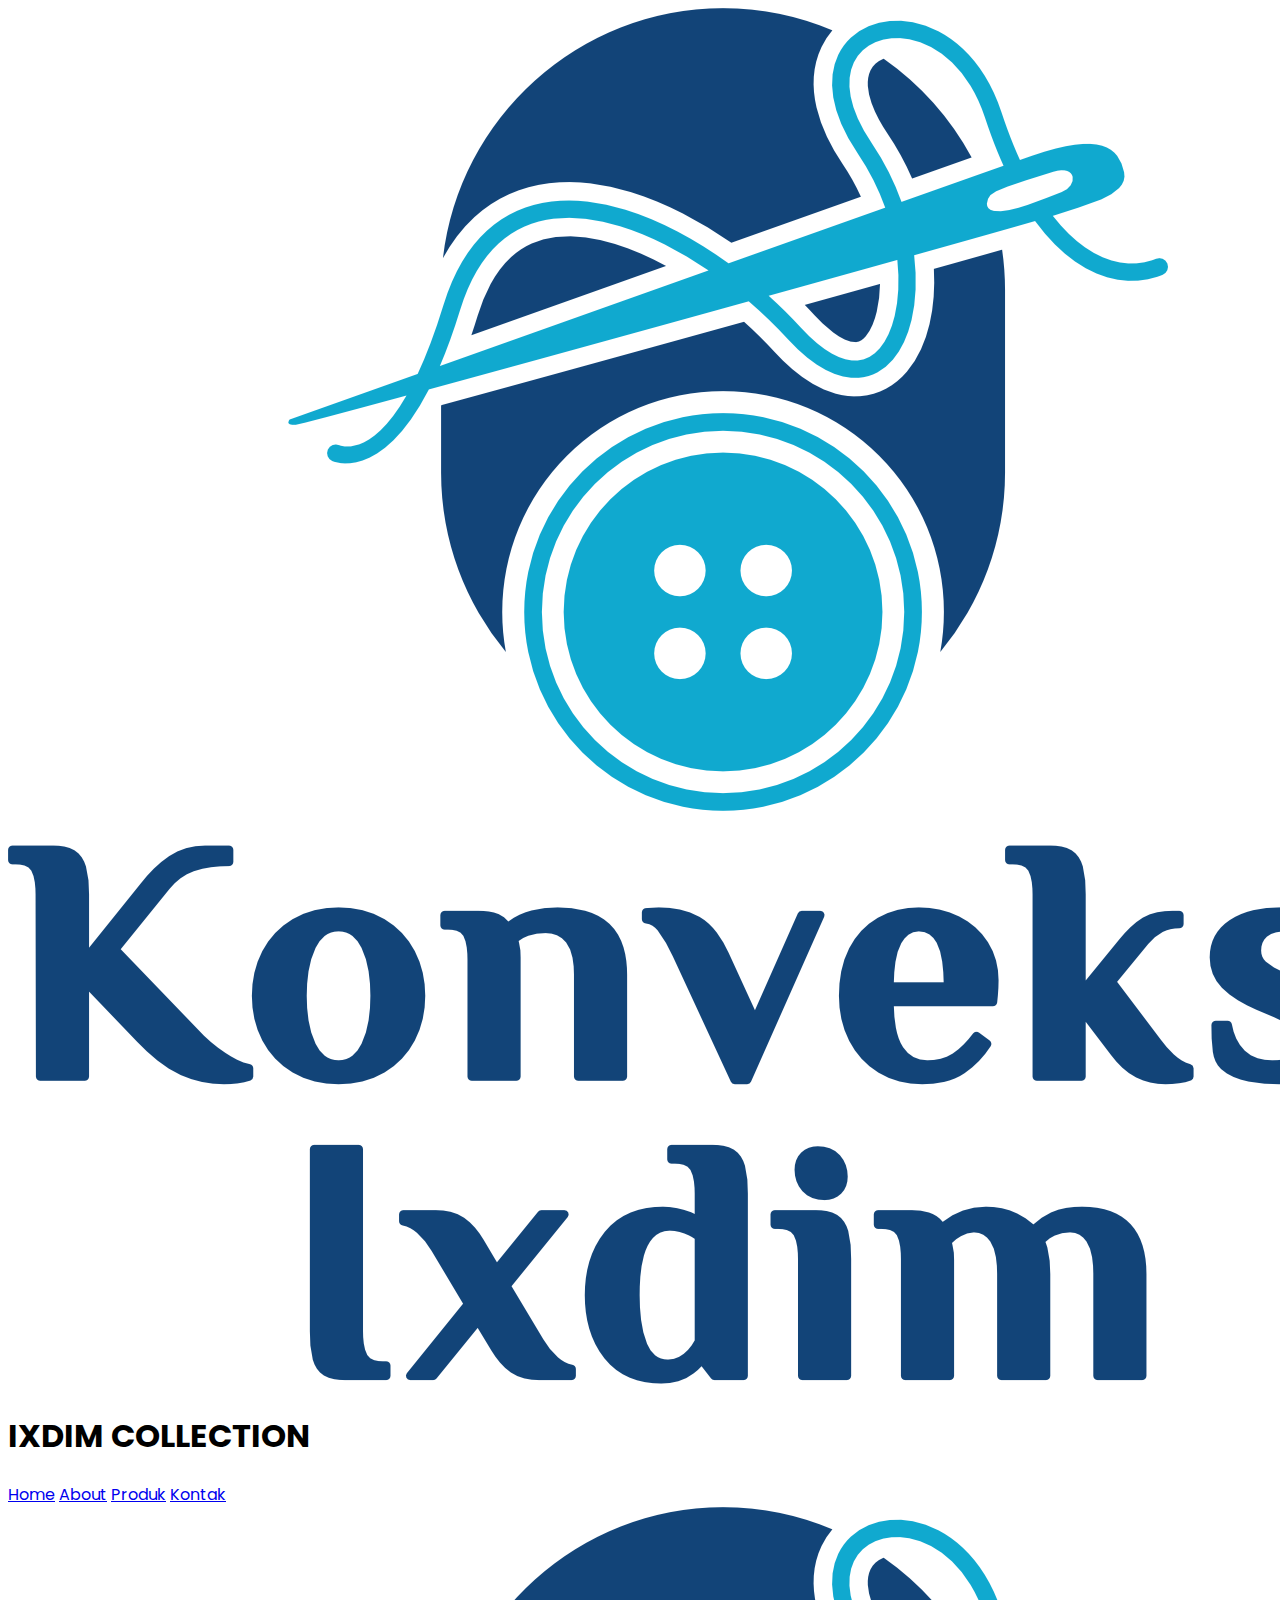
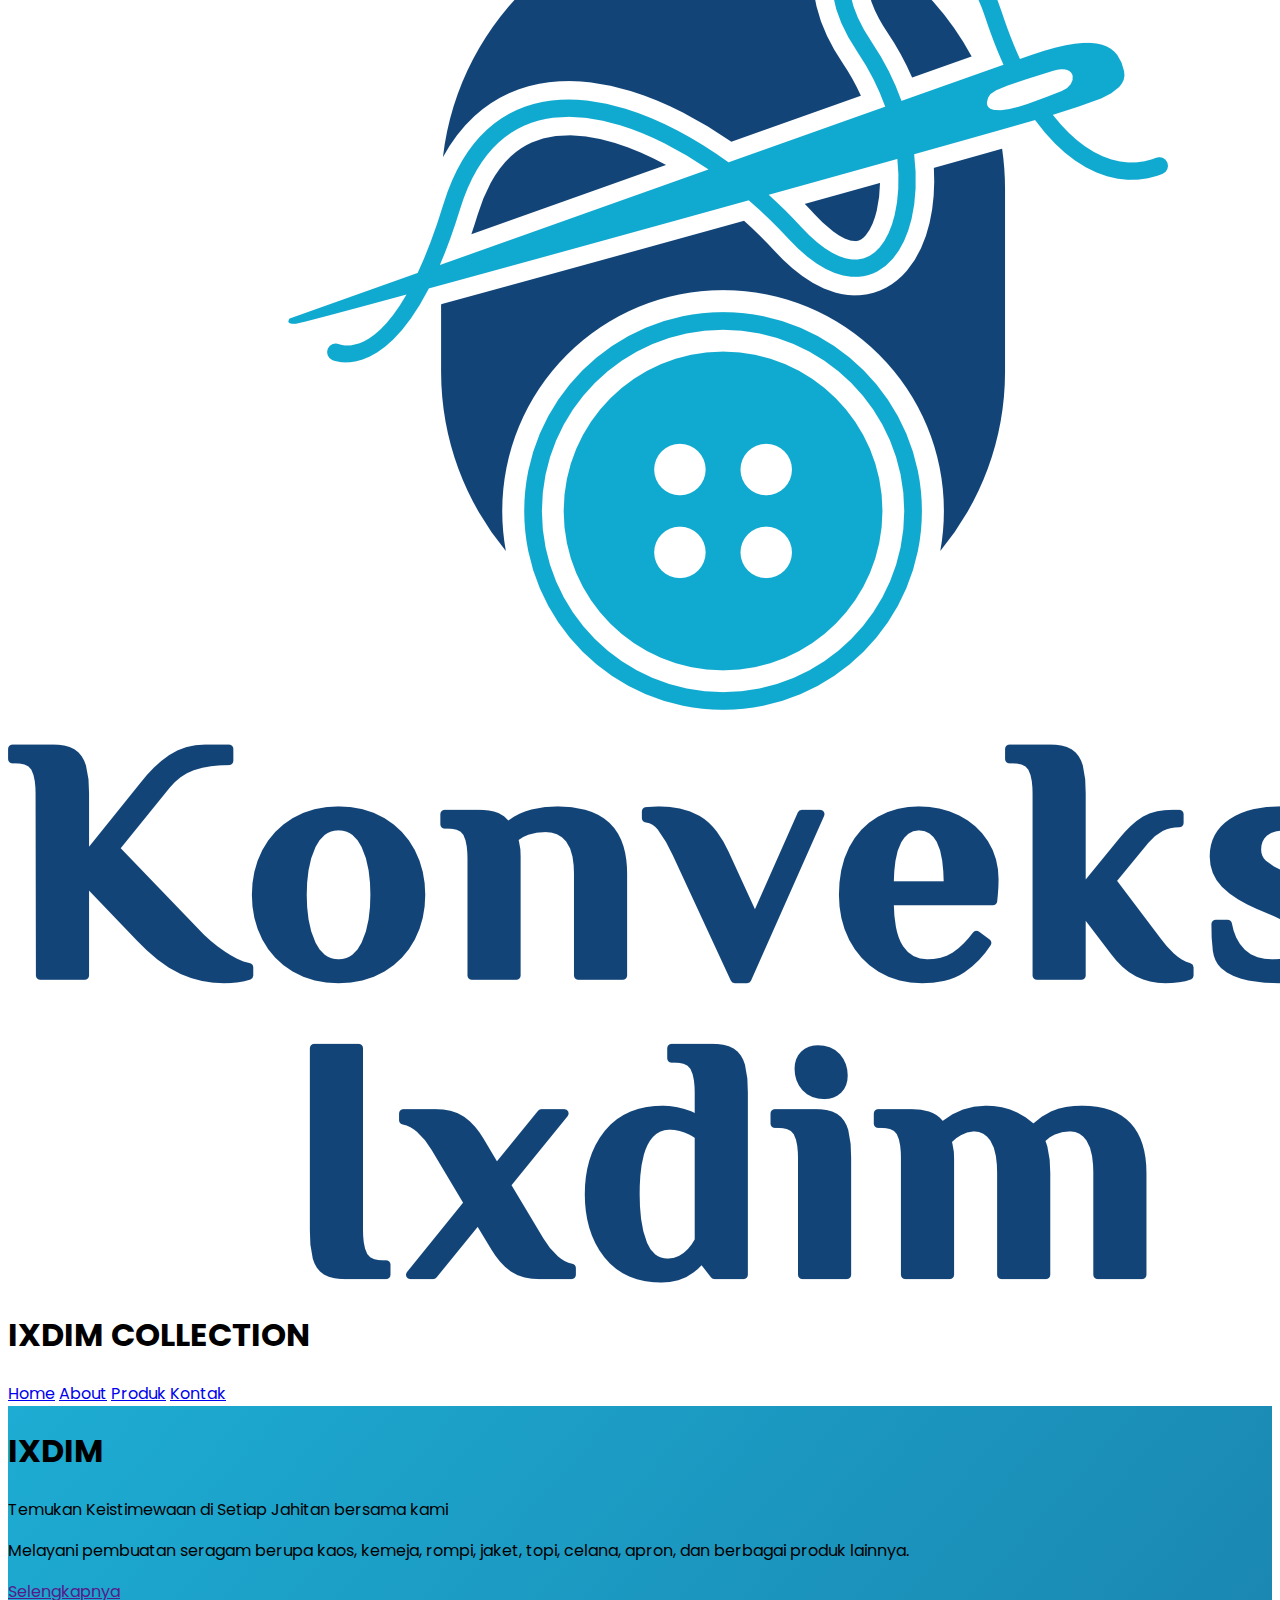
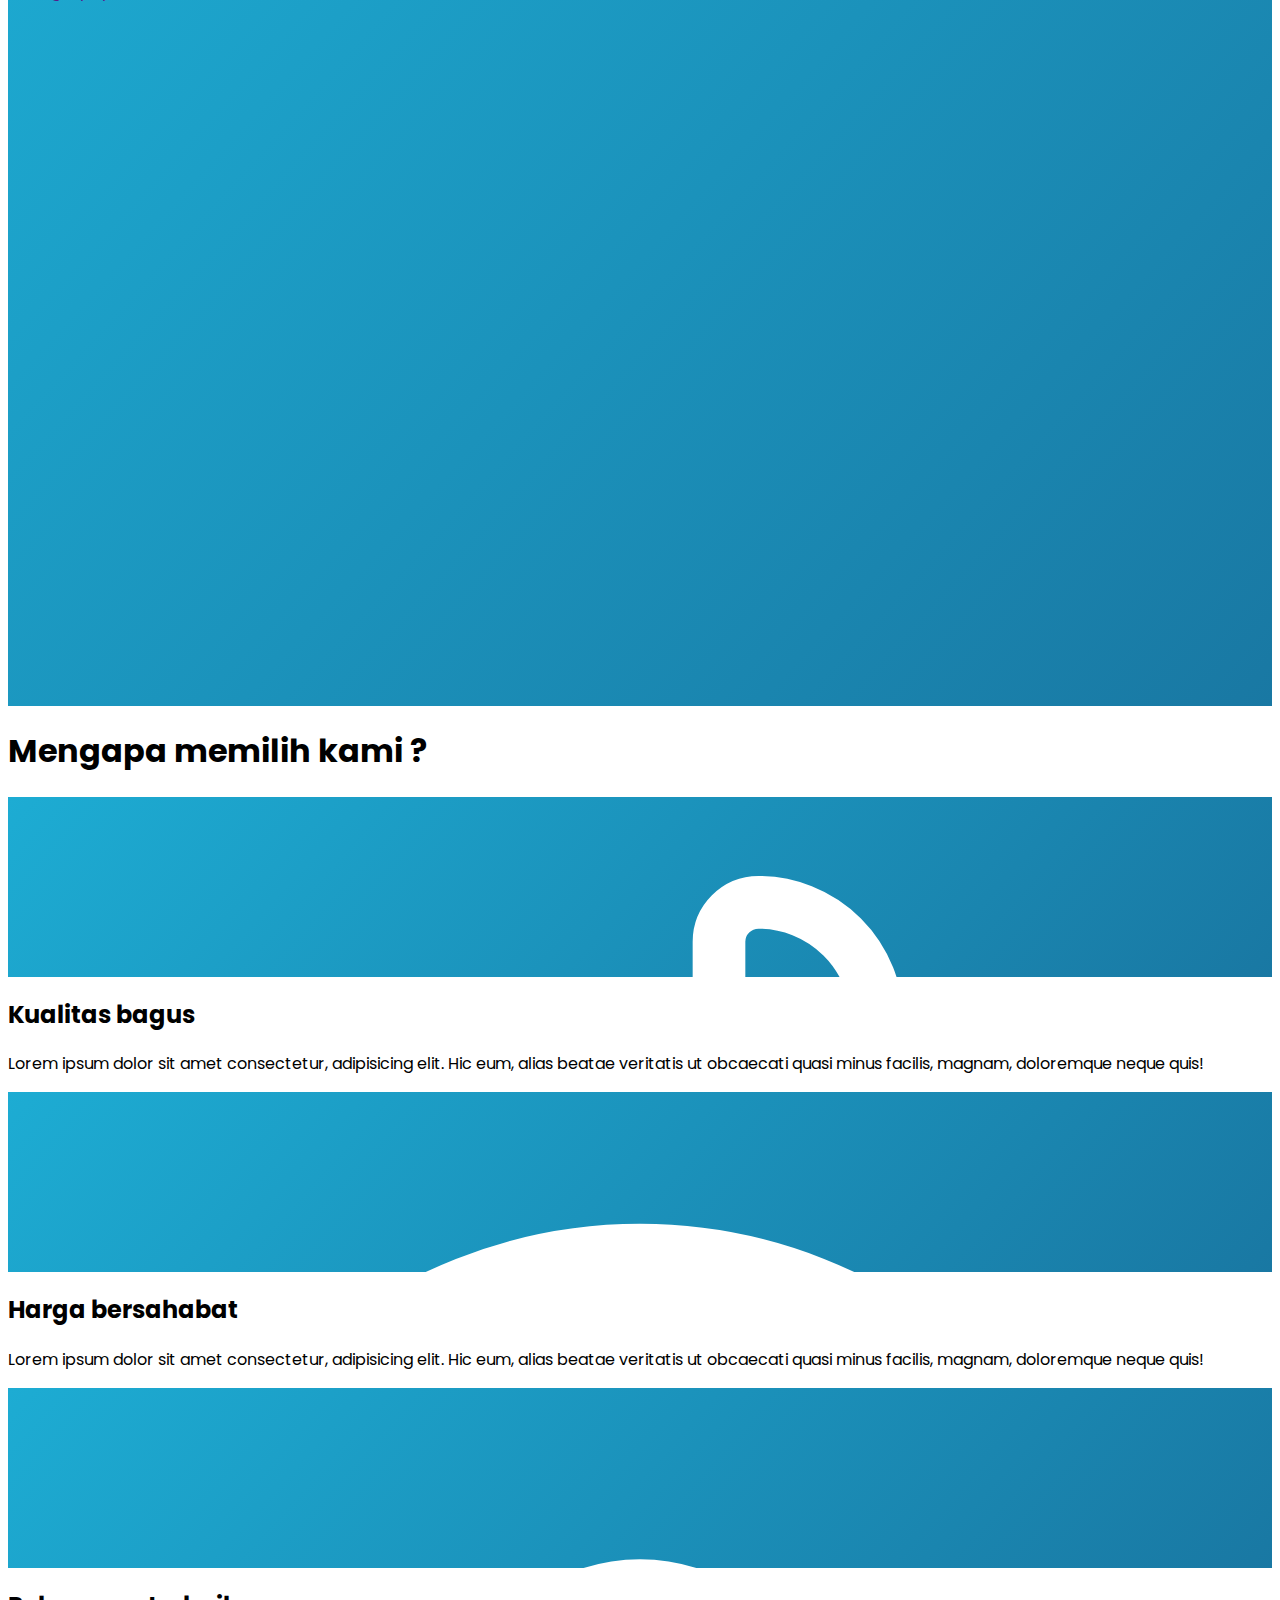
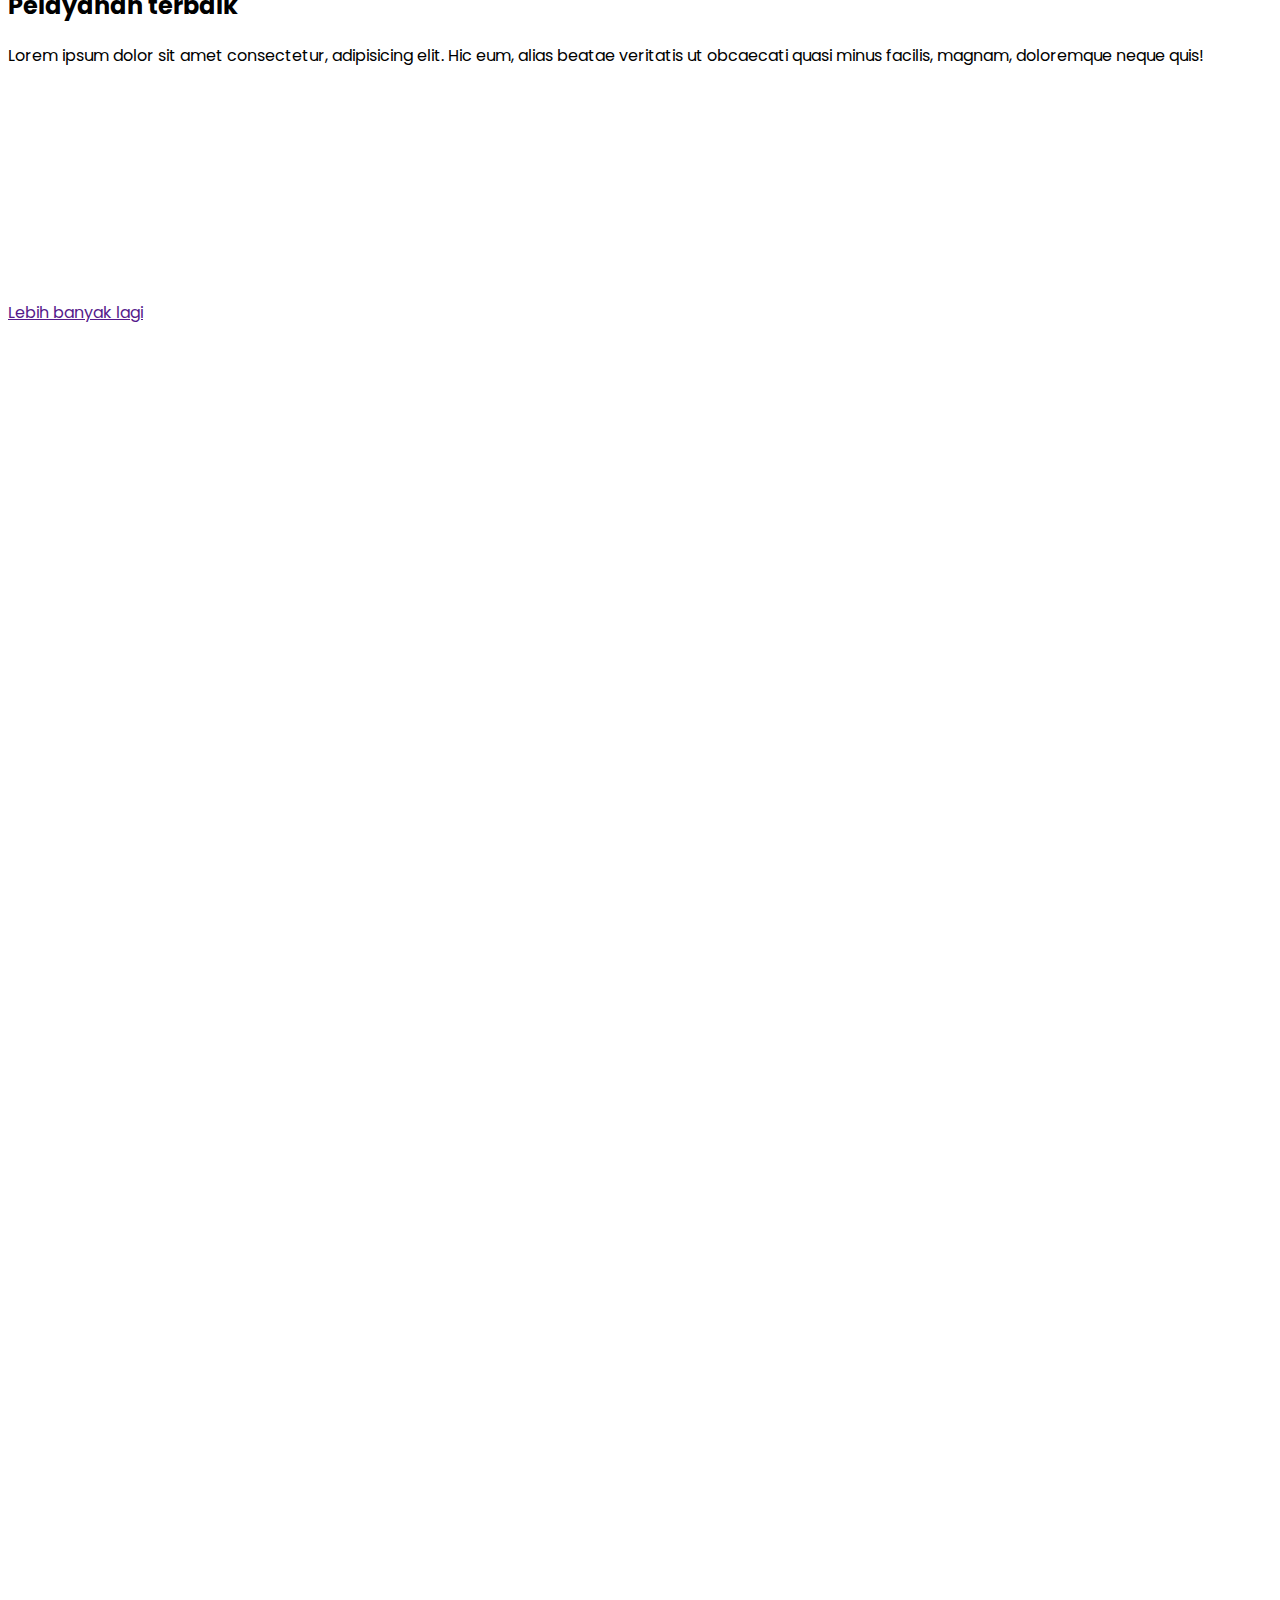
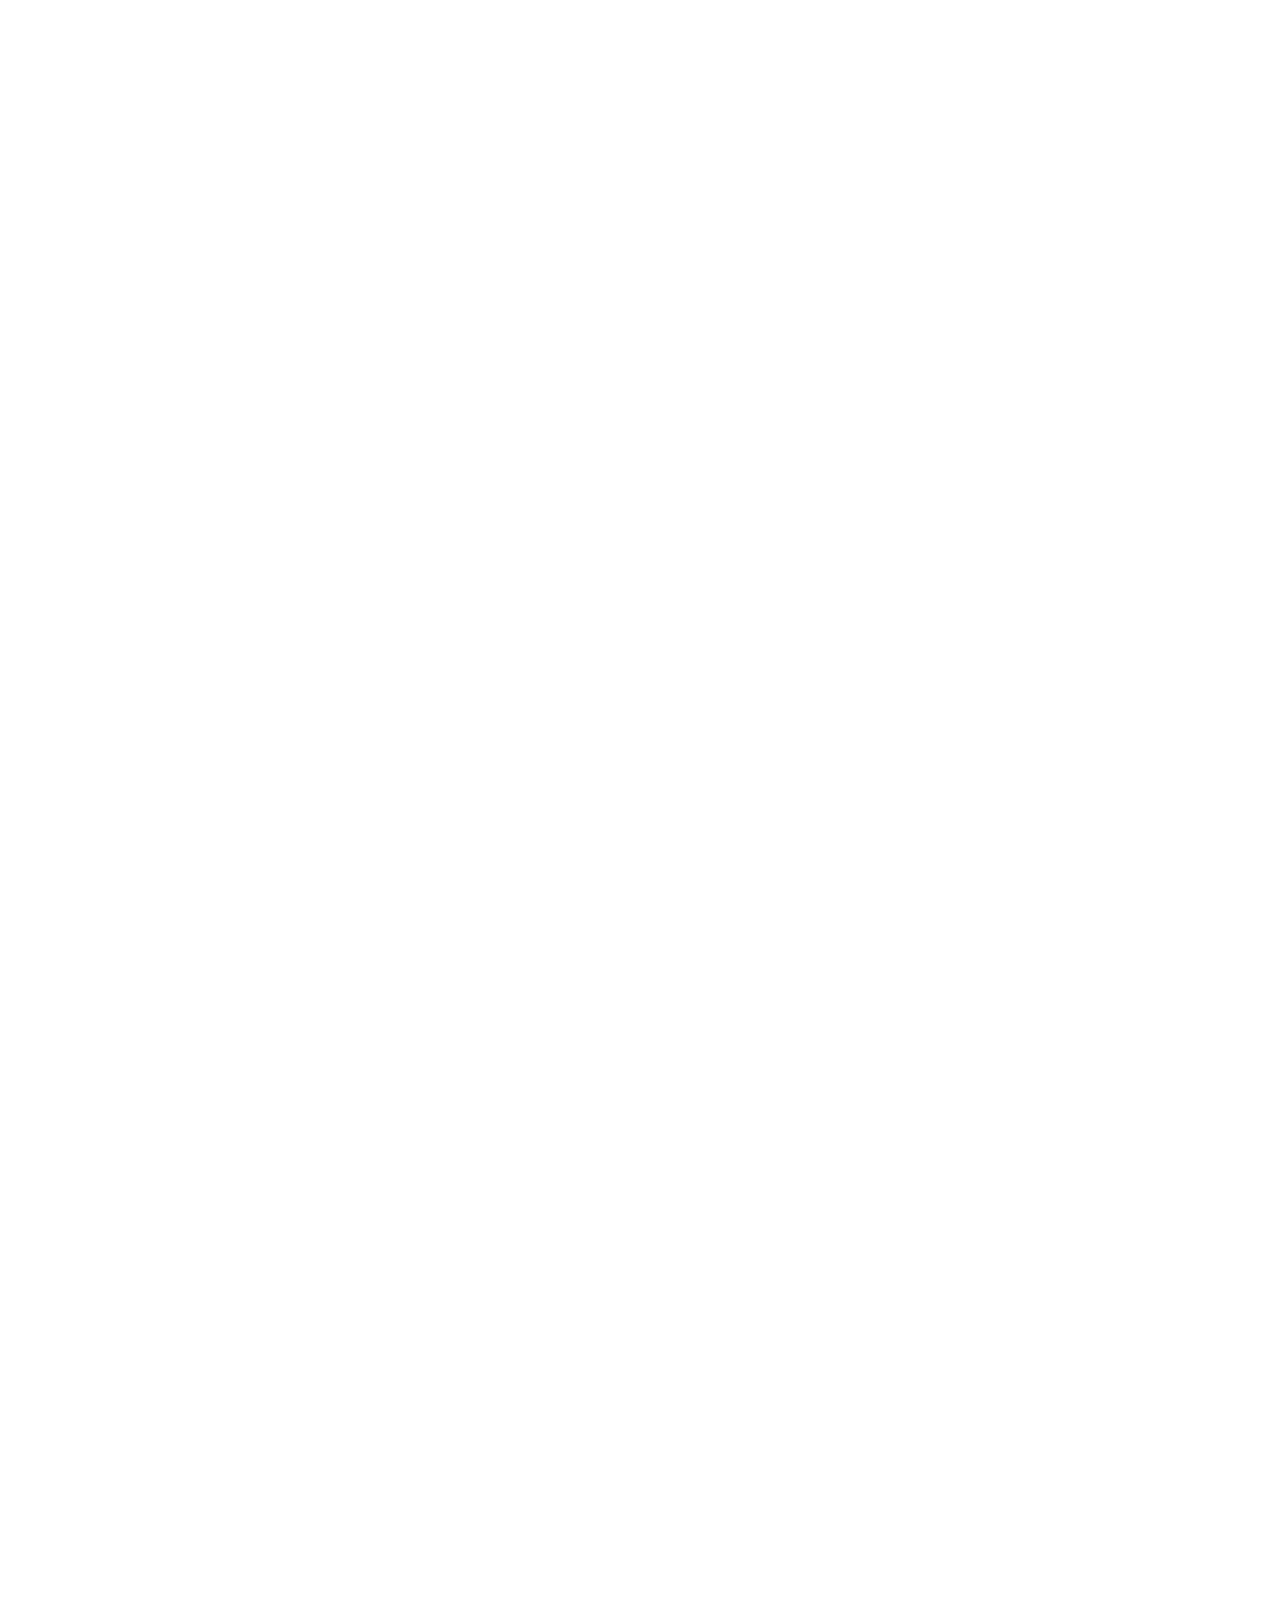
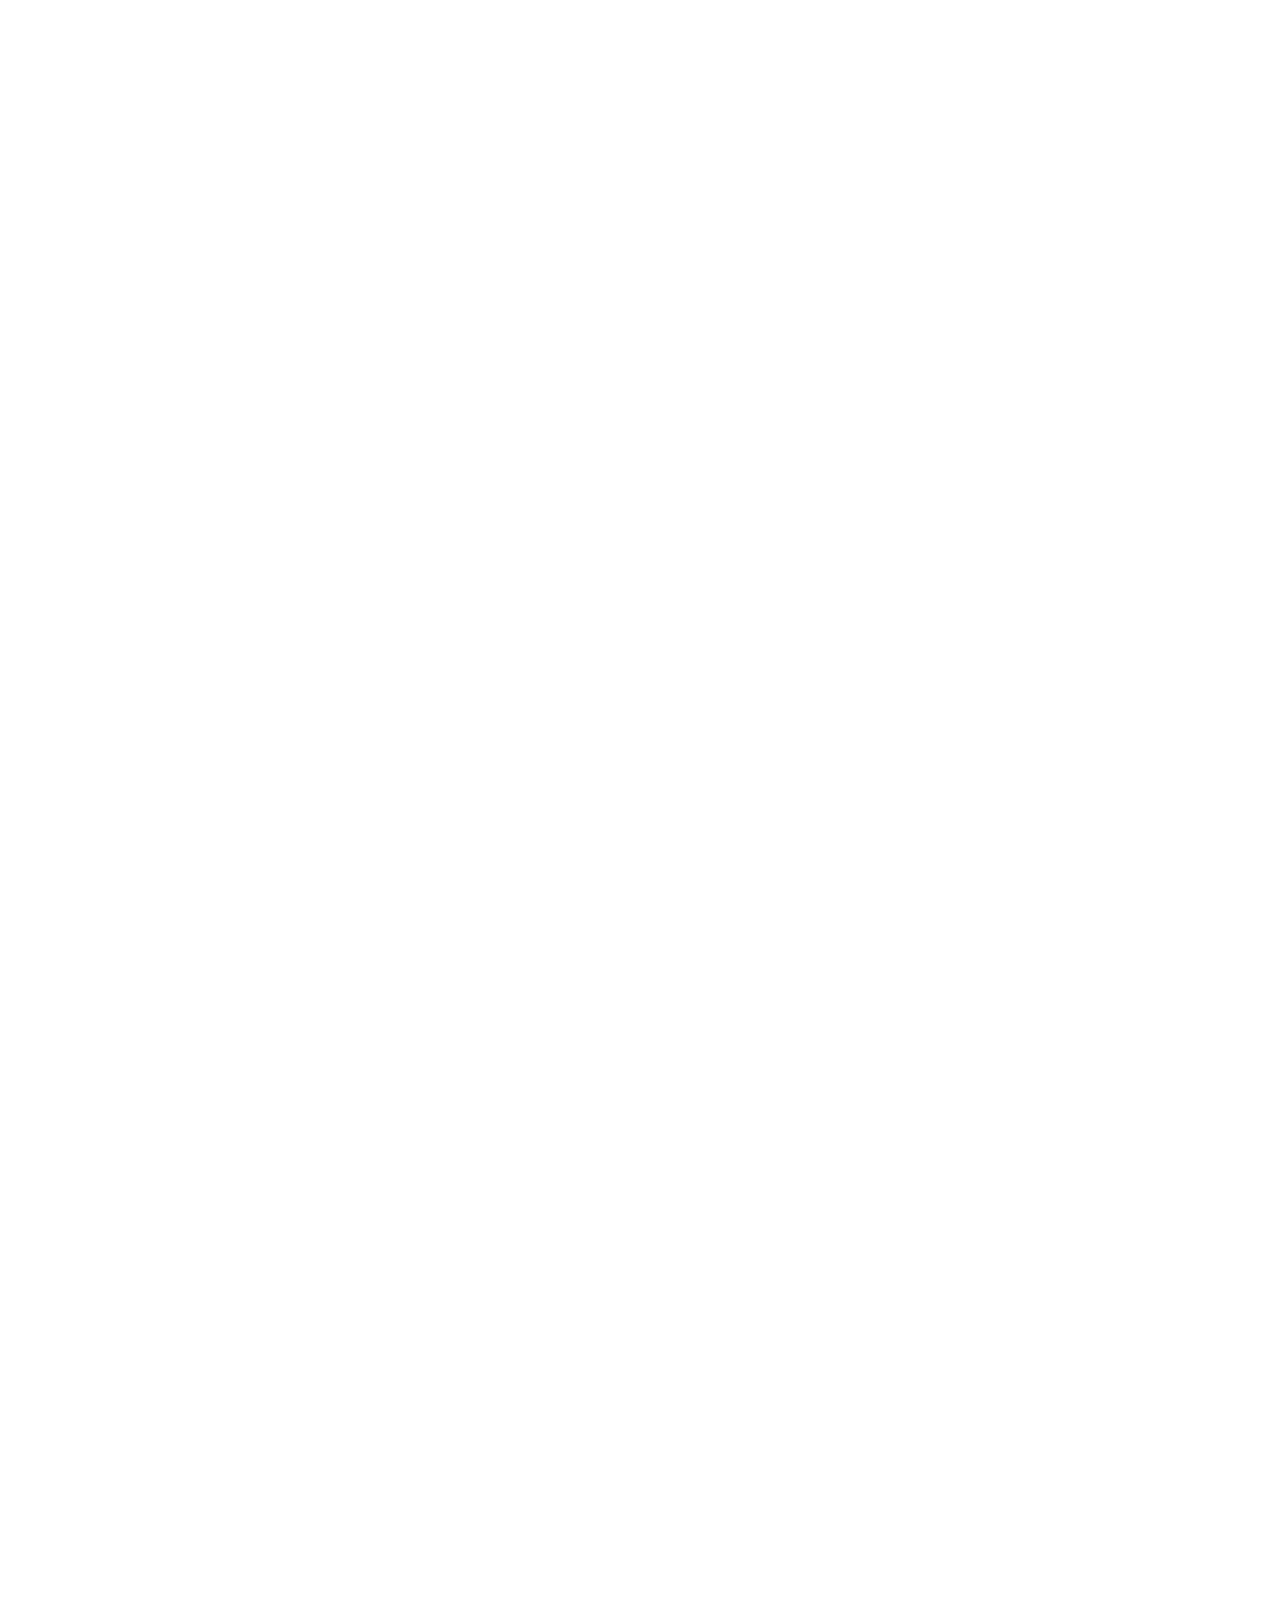
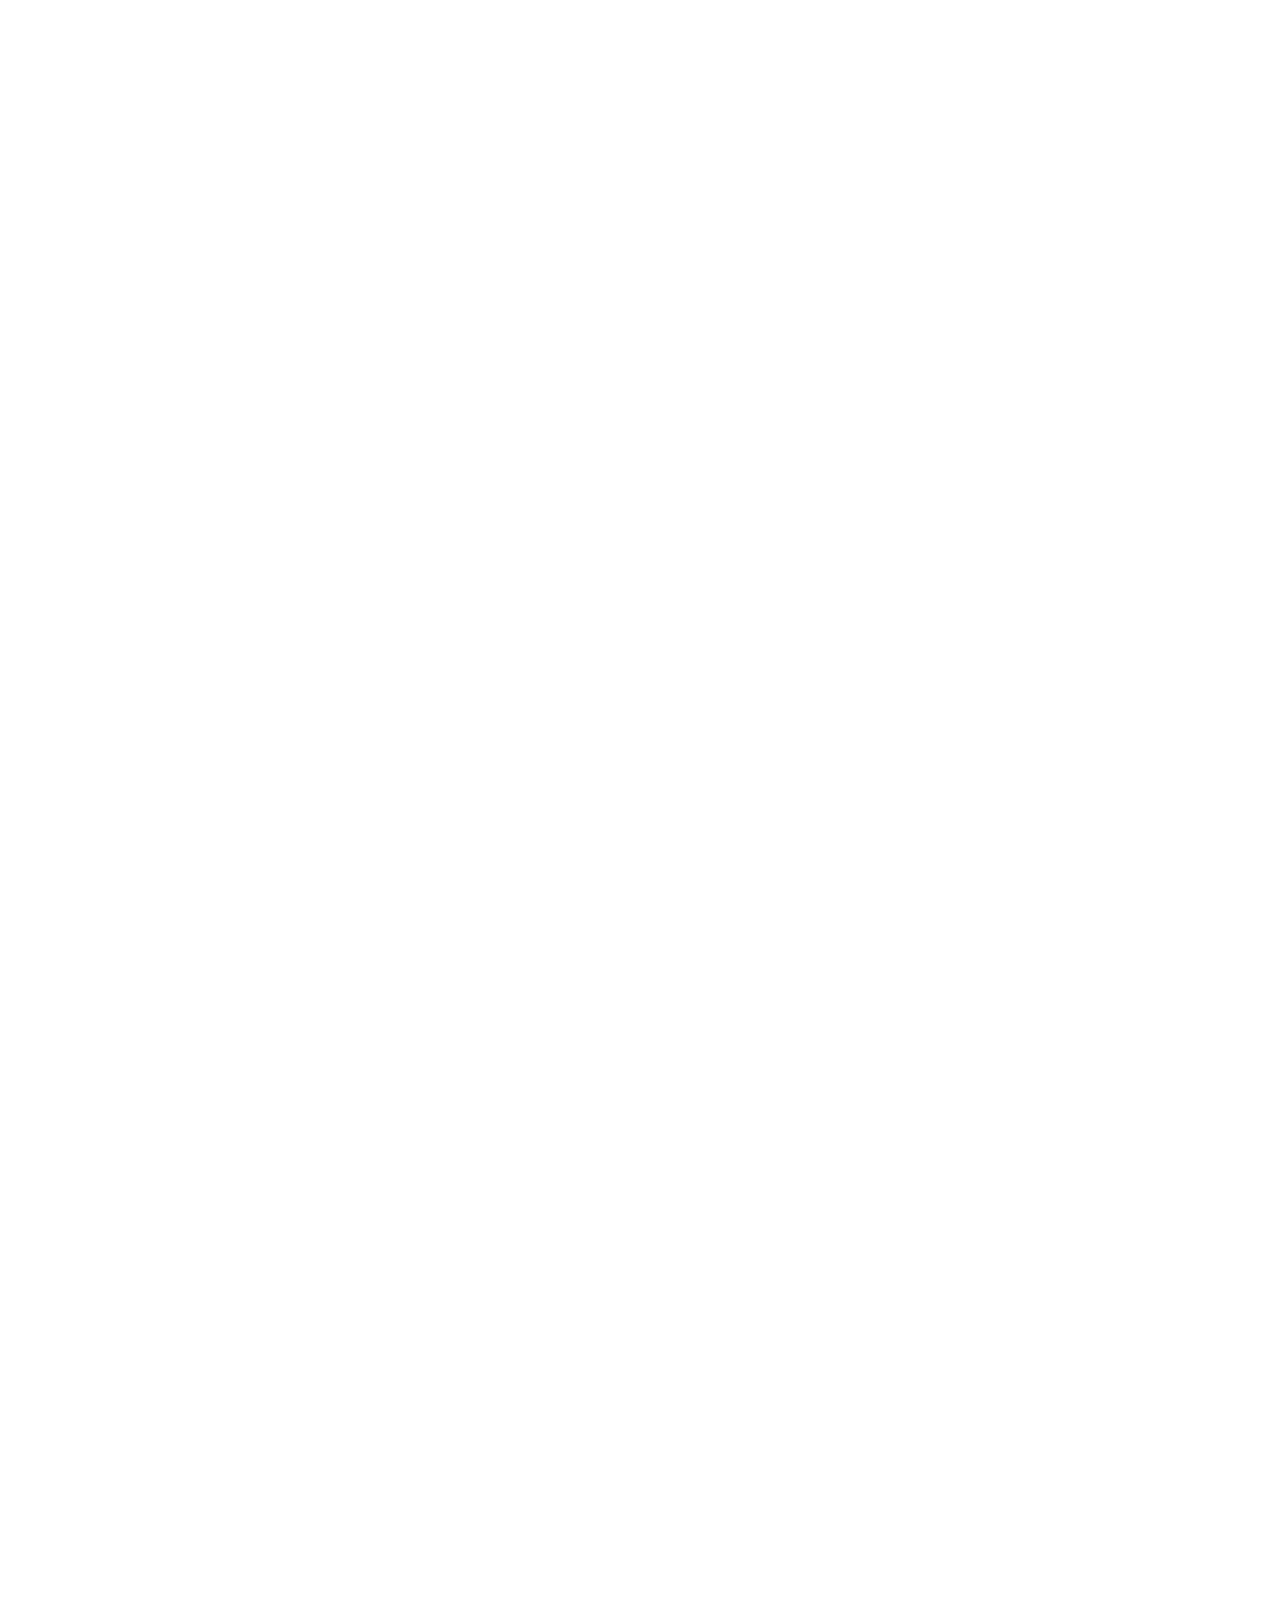
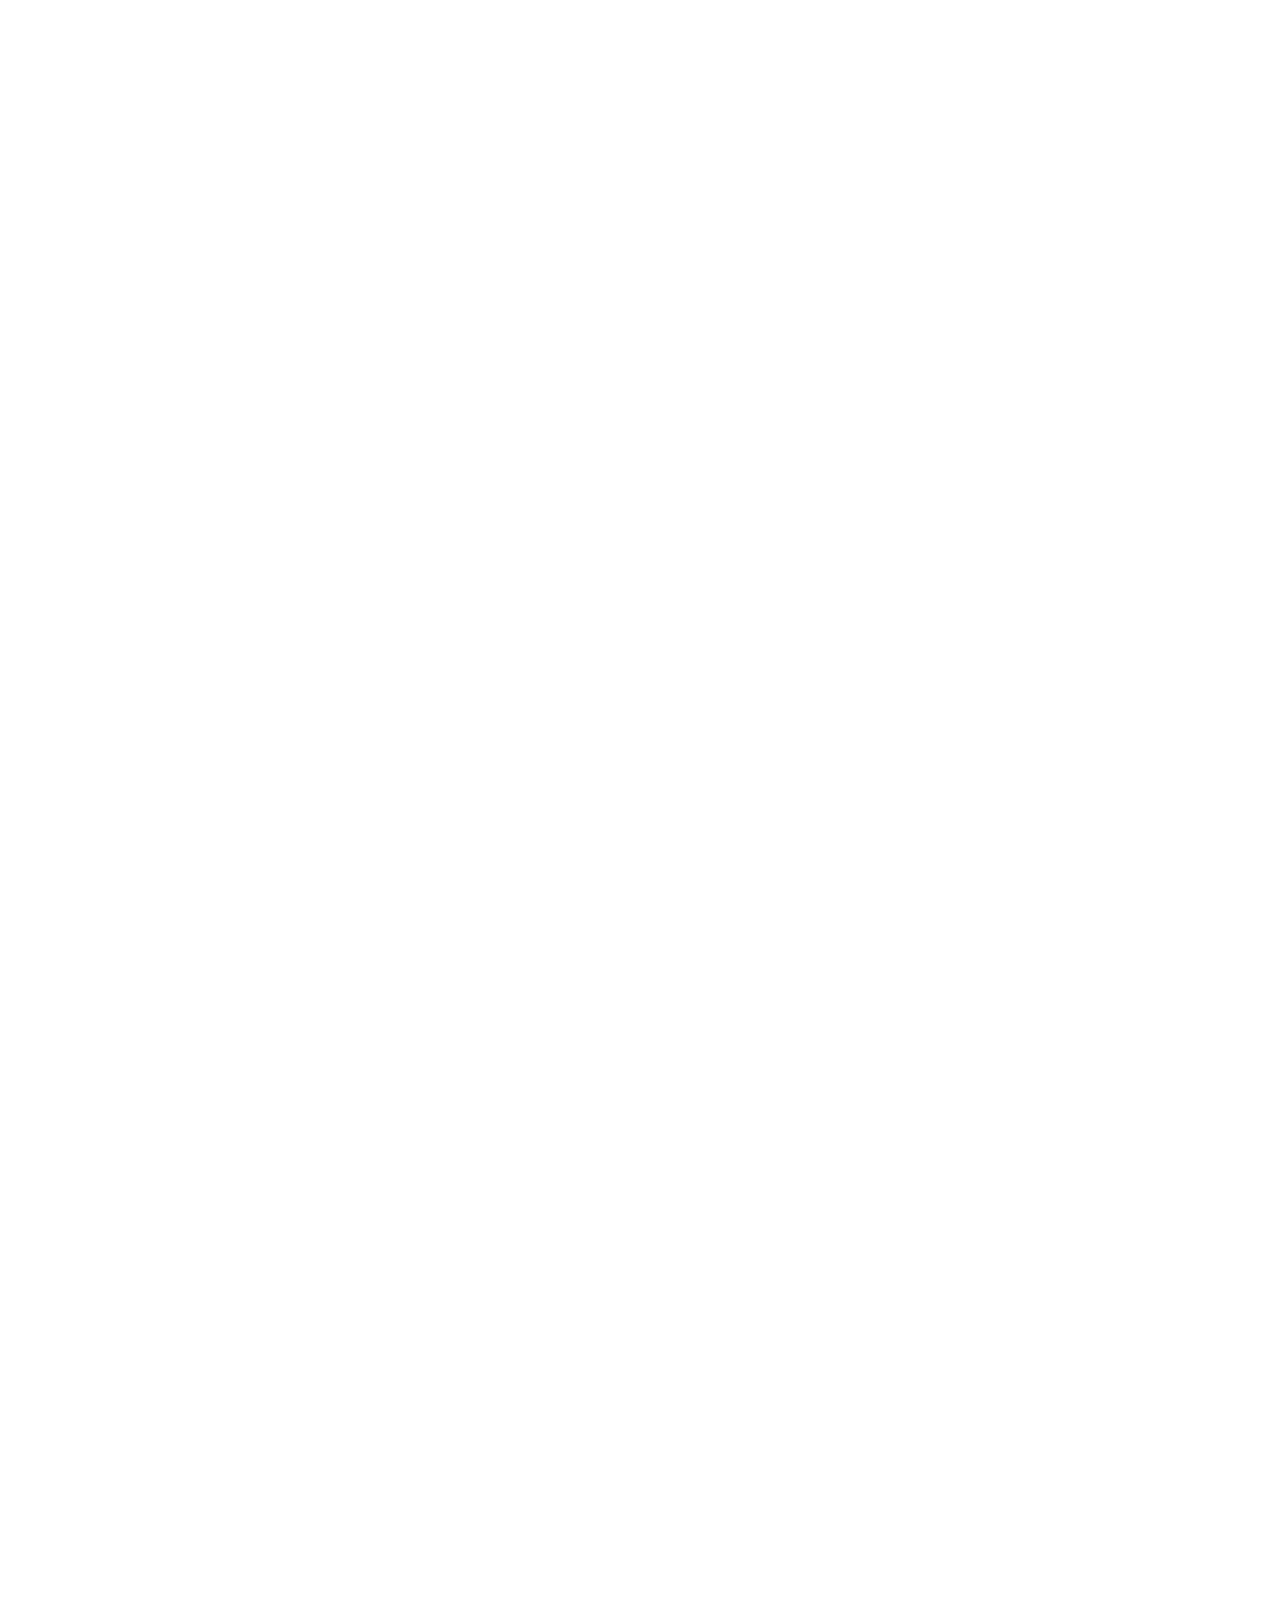
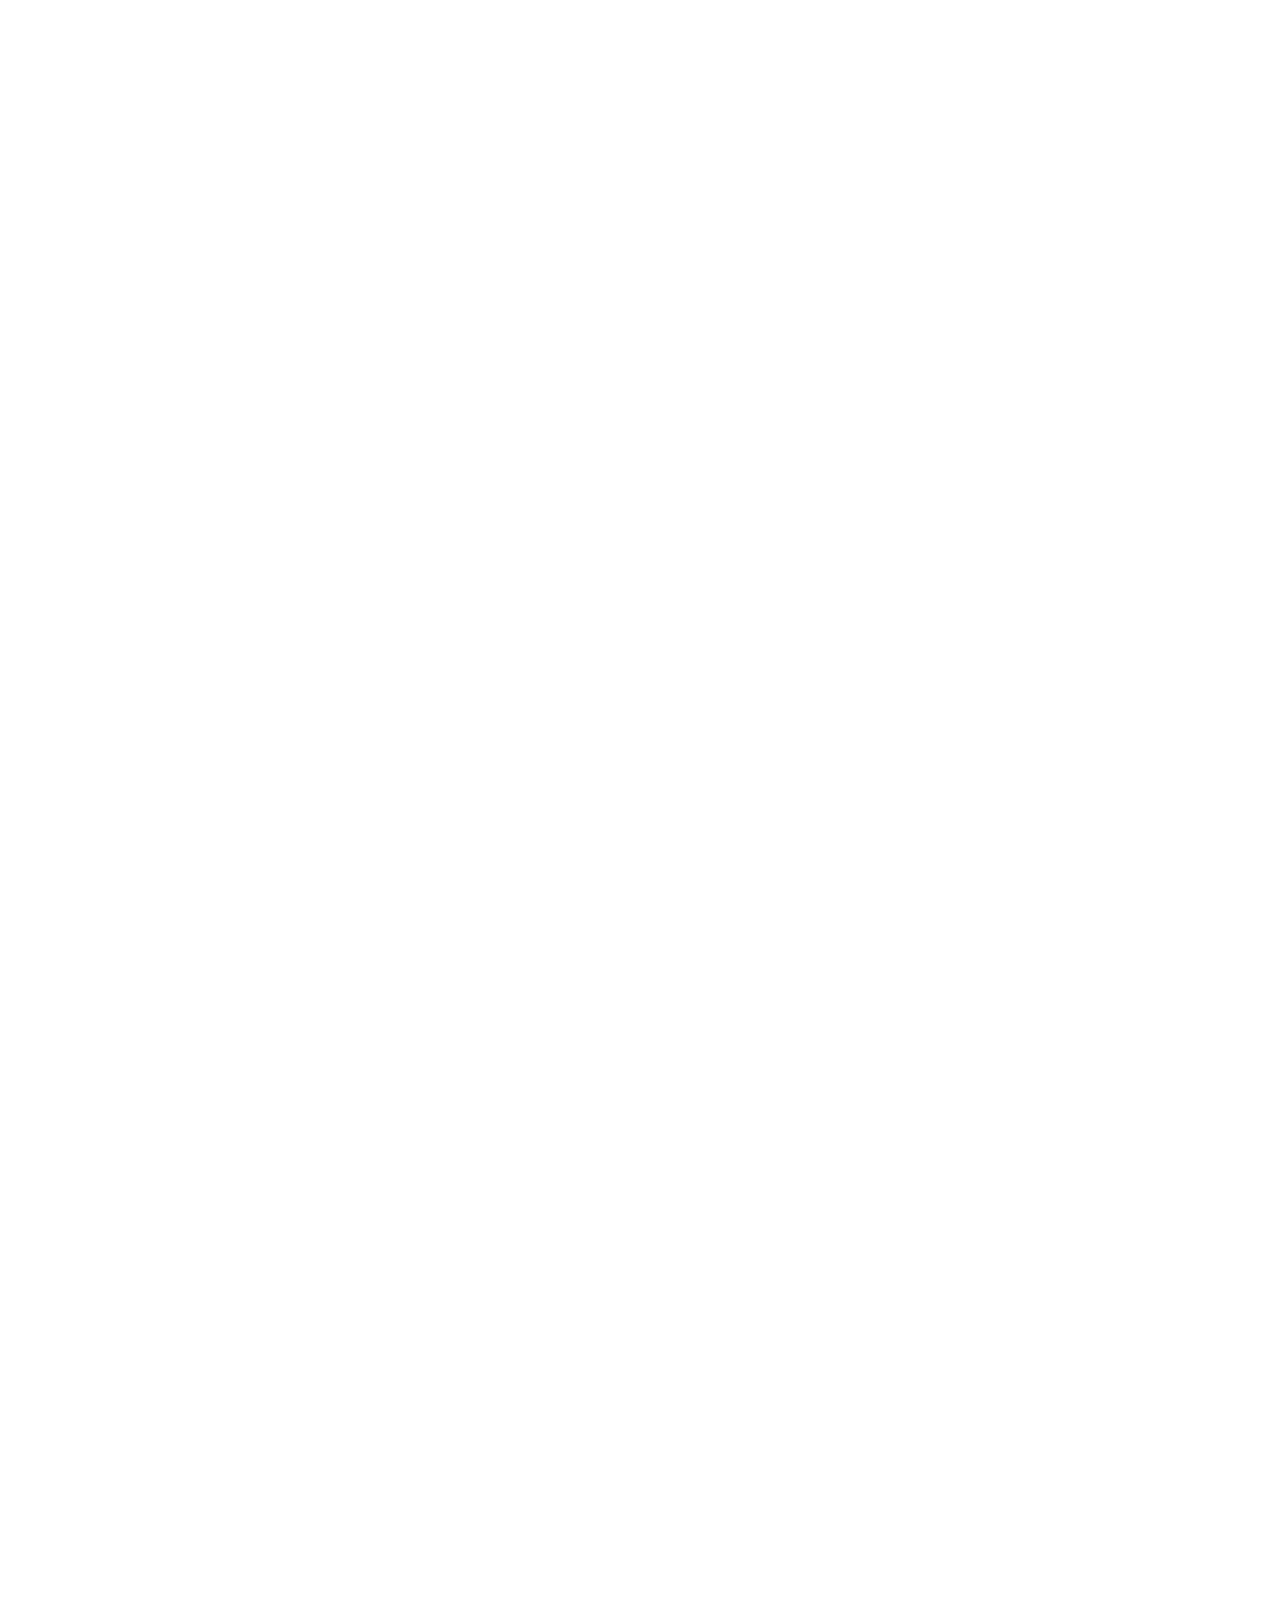
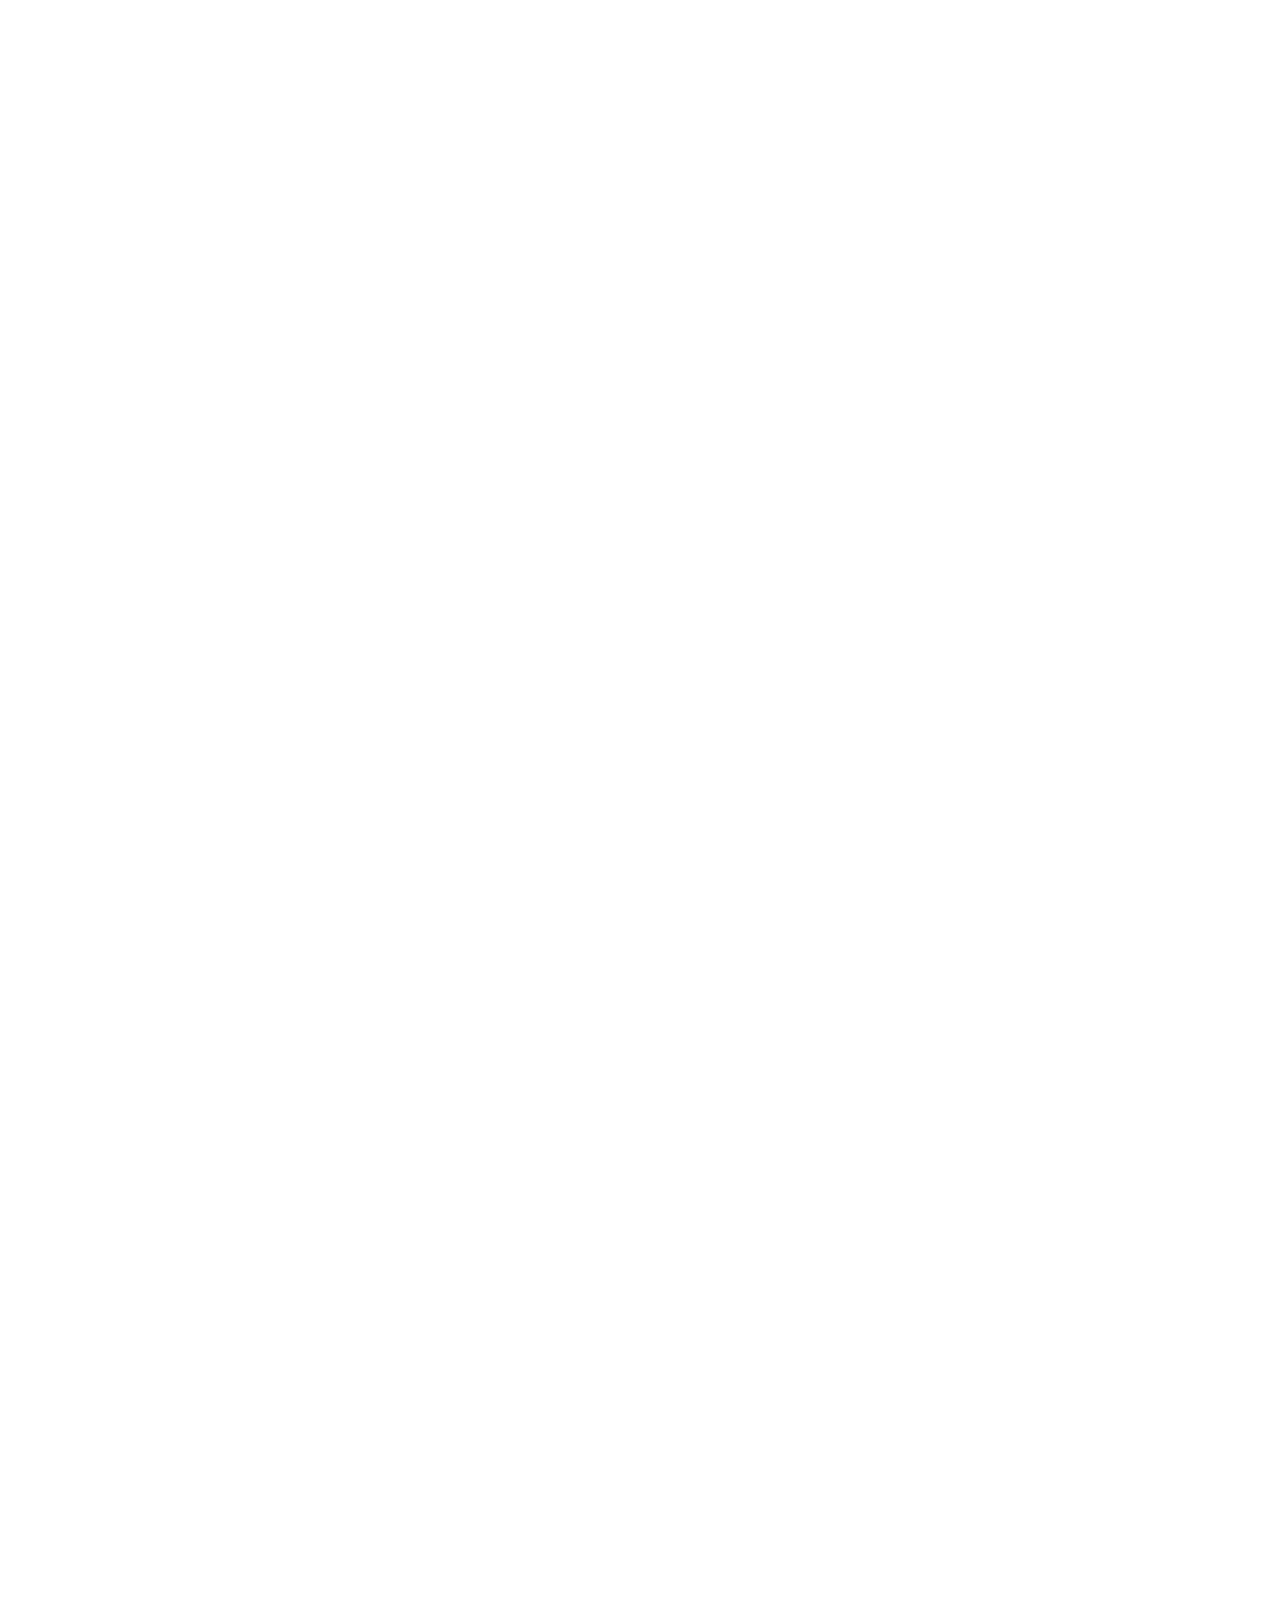
==== index.html @ e534a64f "IXDIM COLLECTION PROJECT" ====
<!DOCTYPE html>
<html lang="en">
  <head>
    <meta charset="UTF-8" />
    <meta name="viewport" content="width=device-width, initial-scale=1.0" />
    <title>IXDIM COLLECTION</title>
    <script src="https://cdn.tailwindcss.com"></script>
    <link rel="stylesheet" href="css/style.css" />
    <link rel="preconnect" href="https://fonts.googleapis.com" />
    <link rel="preconnect" href="https://fonts.gstatic.com" crossorigin />
    <link
      href="https://fonts.googleapis.com/css2?family=Poppins:ital,wght@0,100;0,200;0,300;0,400;0,500;0,600;0,700;0,800;0,900;1,100;1,200;1,300;1,400;1,500;1,600;1,700;1,800;1,900&display=swap"
      rel="stylesheet"
    />
    <script src="https://unpkg.com/feather-icons"></script>
  </head>
  <body>
    <!-- Navbar-menu Start -->
    <!-- Desktop -->
    <nav
      class="absolute top-0 left-0 right-0 hidden sm:hidden md:hidden lg:flex justify-between items-center text-white pt-4 pb-4 z-50"
    >
      <div class="flex gap-5 justify-center items-center pl-20">
        <img src="img/logo.png" alt="" class="w-12" />
        <h1>IXDIM COLLECTION</h1>
      </div>
      <div class="flex justify-center items-center gap-5 pr-20">
        <a href="#">Home</a>
        <a href="#">About</a>
        <a href="#">Produk</a>
        <a href="#">Kontak</a>
      </div>
    </nav>

    <!-- Mobile -->
    <nav
      class="fixed bg-gray-800 top-0 left-0 right-0 lg:hidden sm:flex md:flex flex justify-between items-center text-white pt-4 pb-4 z-50"
    >
      <div class="flex gap-5 justify-center items-center pl-20">
        <img src="img/logo.png" alt="" class="w-12" />
        <h1>IXDIM COLLECTION</h1>
      </div>
      <div
        class="nav-mobile absolute top-20 left-full bg-gray-100 text-black w-full transition-all ease-linear p-5 flex flex-col gap-5"
      >
        <a href="#">Home</a>
        <a href="#">About</a>
        <a href="#">Produk</a>
        <a href="#">Kontak</a>
      </div>
      <div class="pr-20">
        <div class="bg-gray-700 p-1 rounded-full">
          <a href="#" id="hamburger"><i data-feather="menu"></i></a>
        </div>
      </div>
    </nav>
    <!-- Navbar-menu End -->
    <!-- Hero Start -->
    <section
      class="sec-1 show-animate hero flex flex-col justify-center items-center text-white"
    >
      <div
        class="flex flex-col justify-center items-center h-full w-full bg-gradient-to-r from-sky-600 to-white bg-clip-text text-transparent drop-shadow-2xl"
      >
        <h1 class="font-semibold text-5xl md:text-6xl lg:text-9xl">IXDIM</h1>
        <p class="lg:text-2xl text-lg pb-3 text-center">
          Temukan Keistimewaan di Setiap Jahitan bersama kami
        </p>
        <p
          id="hero-text"
          class="lg:w-1/2 lg:text-lg w-9/12 text-md text-center pb-8"
        >
          Melayani pembuatan seragam berupa kaos, kemeja, rompi, jaket, topi,
          celana, apron, dan berbagai produk lainnya.
        </p>
        <a
          href=""
          class="animate hero-button bg-sky-900 text-white text-2xl p-3 rounded-sm ease-in ease-in-out duration-300 border-2 border-sky-400 text-medium text-sky-900 hover:bg-white hover:text-sky-900"
        >
          Selengkapnya
        </a>
      </div>
    </section>
    <!-- Hero End -->

    <!-- Pelayanan / Service Start -->
    <section
      class="sec-2 pt-10 flex flex-col justify-center items-center gap-12 border-b-2 pb-20 bg-gray-100"
    >
      <div class="flex flex-col items-center">
        <h1 class="animate text-4xl font-medium">Mengapa memilih kami ?</h1>
        <div class="w-20 h-1 bg-black mt-8"></div>
      </div>
      <div class="cards-service flex flex-wrap gap-12 justify-center p-10">
        <div class="w-80 flex flex-col justify-center items-center">
          <div
            class="card w-full h-52 flex justify-center items-center rounded-md"
          >
            <svg
              xmlns="http://www.w3.org/2000/svg"
              fill="none"
              viewBox="0 0 24 24"
              stroke-width="1"
              stroke="white"
              class="w-40 h-40"
            >
              <path
                stroke-linecap="round"
                stroke-linejoin="round"
                d="M6.633 10.25c.806 0 1.533-.446 2.031-1.08a9.041 9.041 0 0 1 2.861-2.4c.723-.384 1.35-.956 1.653-1.715a4.498 4.498 0 0 0 .322-1.672V2.75a.75.75 0 0 1 .75-.75 2.25 2.25 0 0 1 2.25 2.25c0 1.152-.26 2.243-.723 3.218-.266.558.107 1.282.725 1.282m0 0h3.126c1.026 0 1.945.694 2.054 1.715.045.422.068.85.068 1.285a11.95 11.95 0 0 1-2.649 7.521c-.388.482-.987.729-1.605.729H13.48c-.483 0-.964-.078-1.423-.23l-3.114-1.04a4.501 4.501 0 0 0-1.423-.23H5.904m10.598-9.75H14.25M5.904 18.5c.083.205.173.405.27.602.197.4-.078.898-.523.898h-.908c-.889 0-1.713-.518-1.972-1.368a12 12 0 0 1-.521-3.507c0-1.553.295-3.036.831-4.398C3.387 9.953 4.167 9.5 5 9.5h1.053c.472 0 .745.556.5.96a8.958 8.958 0 0 0-1.302 4.665c0 1.194.232 2.333.654 3.375Z"
              />
            </svg>
          </div>
          <div class="flex flex-col items-start gap-2 pt-2">
            <h2 class="text-lg font-medium">Kualitas bagus</h2>
            <p class="text-md font-light text-justify">
              Lorem ipsum dolor sit amet consectetur, adipisicing elit. Hic eum,
              alias beatae veritatis ut obcaecati quasi minus facilis, magnam,
              doloremque neque quis!
            </p>
          </div>
        </div>
        <div class="animate w-80 flex flex-col justify-center items-center">
          <div
            class="card w-full h-52 flex justify-center items-center rounded-md"
          >
            <svg
              xmlns="http://www.w3.org/2000/svg"
              fill="none"
              viewBox="0 0 24 24"
              stroke-width="1"
              stroke="white"
              class="w-40 h-40"
            >
              <path
                stroke-linecap="round"
                stroke-linejoin="round"
                d="M12 6v12m-3-2.818.879.659c1.171.879 3.07.879 4.242 0 1.172-.879 1.172-2.303 0-3.182C13.536 12.219 12.768 12 12 12c-.725 0-1.45-.22-2.003-.659-1.106-.879-1.106-2.303 0-3.182s2.9-.879 4.006 0l.415.33M21 12a9 9 0 1 1-18 0 9 9 0 0 1 18 0Z"
              />
            </svg>
          </div>

          <div class="flex flex-col items-start gap-2 pt-2">
            <h2 class="text-lg font-medium">Harga bersahabat</h2>
            <p class="text-md font-light text-justify">
              Lorem ipsum dolor sit amet consectetur, adipisicing elit. Hic eum,
              alias beatae veritatis ut obcaecati quasi minus facilis, magnam,
              doloremque neque quis!
            </p>
          </div>
        </div>
        <div class="animate w-80 flex flex-col justify-center items-center">
          <div
            class="card w-full h-52 flex justify-center items-center rounded-md"
          >
            <svg
              xmlns="http://www.w3.org/2000/svg"
              fill="none"
              viewBox="0 0 24 24"
              stroke-width="1"
              stroke="white"
              class="w-40 h-40"
            >
              <path
                stroke-linecap="round"
                stroke-linejoin="round"
                d="M18 18.72a9.094 9.094 0 0 0 3.741-.479 3 3 0 0 0-4.682-2.72m.94 3.198.001.031c0 .225-.012.447-.037.666A11.944 11.944 0 0 1 12 21c-2.17 0-4.207-.576-5.963-1.584A6.062 6.062 0 0 1 6 18.719m12 0a5.971 5.971 0 0 0-.941-3.197m0 0A5.995 5.995 0 0 0 12 12.75a5.995 5.995 0 0 0-5.058 2.772m0 0a3 3 0 0 0-4.681 2.72 8.986 8.986 0 0 0 3.74.477m.94-3.197a5.971 5.971 0 0 0-.94 3.197M15 6.75a3 3 0 1 1-6 0 3 3 0 0 1 6 0Zm6 3a2.25 2.25 0 1 1-4.5 0 2.25 2.25 0 0 1 4.5 0Zm-13.5 0a2.25 2.25 0 1 1-4.5 0 2.25 2.25 0 0 1 4.5 0Z"
              />
            </svg>
          </div>

          <div class="flex flex-col items-start gap-2 pt-2">
            <h2 class="text-lg font-medium">Pelayanan terbaik</h2>
            <p class="text-md font-light text-justify">
              Lorem ipsum dolor sit amet consectetur, adipisicing elit. Hic eum,
              alias beatae veritatis ut obcaecati quasi minus facilis, magnam,
              doloremque neque quis!
            </p>
          </div>
        </div>
      </div>
    </section>
    <!-- Pelayanan / Service Start -->

    <!-- Product Start -->
    <section class="sec-3 flex flex-col justify-center items-center py-16">
      <h1 class="animate text-4xl font-mediu text-center">
        Kami melayani pembuatan berbagai jenis seragam
      </h1>
      <p class="animate pt-5 text-center max-w-lg">
        Lorem ipsum dolor sit amet consectetur adipisicing elit. A nihil
        quisquam at fuga, aperiam labore.
      </p>
      <div
        class="animate container mx-auto pt-16 grid grid-cols-1 sm:grid-cols-2 md:grid-cols-2 lg:grid-cols-4 gap-8 p-5"
      >
        <div class="images produk-item relative overflow-hidden">
          <img
            src="img/produk/jaket.png"
            alt="jaket"
            class="w-full rounded-lg transition-transform duration-300 transform hover:scale-105"
          />
          <a
            href=""
            class="absolute bottom-0 left-0 w-full bg-black bg-opacity-50 text-white text-center py-2"
          >
            Jaket
          </a>
        </div>
        <div class="images produk-item relative overflow-hidden">
          <img
            src="img/produk/kaos.png"
            alt="kaos"
            class="w-full rounded-lg transition-transform duration-300 transform hover:scale-105"
          />
          <a
            href=""
            class="absolute bottom-0 left-0 w-full bg-black bg-opacity-50 text-white text-center py-2"
          >
            Kaos
          </a>
        </div>
        <div class="images produk-item relative overflow-hidden">
          <img
            src="img/produk/kemeja.png"
            alt="kemeja"
            class="w-full rounded-lg transition-transform duration-300 transform hover:scale-105"
          />
          <a
            href=""
            class="absolute bottom-0 left-0 w-full bg-black bg-opacity-50 text-white text-center py-2"
          >
            Kemeja
          </a>
        </div>
        <div class="images produk-item relative overflow-hidden">
          <img
            src="img/produk/rompi.png"
            alt="rompi"
            class="w-full rounded-lg transition-transform duration-300 transform hover:scale-105"
          />
          <a
            href=""
            class="absolute bottom-0 left-0 w-full bg-black bg-opacity-50 text-white text-center py-2"
          >
            Rompi
          </a>
        </div>
      </div>
      <a
        href=""
        class="w-40 h-12 mt-10 mb-10 bg-gray-400 shadow-lg transition ease-linear duration-200 hover:bg-gray-200 flex justify-center items-center rounded-md text-white"
      >
        Lebih banyak lagi
      </a>
    </section>
    <!-- Product End -->

    <!-- Testimoni Start -->
    <section
      class="sec-4 p-8 flex flex-col justify-center items-center bg-sky-800 mt-20"
    >
      <h2 class="animate font-semibol text-4xl text-white mb-4">Testimoni</h2>
      <p class="animate text-center mb-10 text-white">
        Dengan beragam pilihan bahan, variasi desain, kualitas cetakan, dan
        teknik bordir yang tersedia.
      </p>
      <div
        class="animate card-tes-frame flex flex-wrap justify-center gap-8 pt-10"
      >
        <div class="card-tes-1 bg-white p-10 rounded-xl w-80 md:w-96 lg:w-96">
          <div class="identitas flex items-center gap-4">
            <!-- Foto profile -->
            <img
              src="https://lh3.googleusercontent.com/a-/ALV-UjVIHNwxDi_IVCF8N5ZwlRjiuKmahsxhs0pYe5JGxDH6uR0=w45-h45-p-rp-mo-br100"
              alt=""
              class=""
            />
            <div>
              <h3>Adi Suwarno</h3>
            </div>
          </div>
          <div class="rating flex gap-2 items-center py-2">
            <!-- Bintang -->
            <div class="bintang flex gap-1">
              <svg
                xmlns="http://www.w3.org/2000/svg"
                viewBox="0 0 24 24"
                fill="currentColor"
                class="w-6 h-6 text-yellow-400"
              >
                <path
                  fill-rule="evenodd"
                  d="M10.788 3.21c.448-1.077 1.976-1.077 2.424 0l2.082 5.006 5.404.434c1.164.093 1.636 1.545.749 2.305l-4.117 3.527 1.257 5.273c.271 1.136-.964 2.033-1.96 1.425L12 18.354 7.373 21.18c-.996.608-2.231-.29-1.96-1.425l1.257-5.273-4.117-3.527c-.887-.76-.415-2.212.749-2.305l5.404-.434 2.082-5.005Z"
                  clip-rule="evenodd"
                />
              </svg>

              <svg
                xmlns="http://www.w3.org/2000/svg"
                viewBox="0 0 24 24"
                fill="currentColor"
                class="w-6 h-6 text-yellow-400"
              >
                <path
                  fill-rule="evenodd"
                  d="M10.788 3.21c.448-1.077 1.976-1.077 2.424 0l2.082 5.006 5.404.434c1.164.093 1.636 1.545.749 2.305l-4.117 3.527 1.257 5.273c.271 1.136-.964 2.033-1.96 1.425L12 18.354 7.373 21.18c-.996.608-2.231-.29-1.96-1.425l1.257-5.273-4.117-3.527c-.887-.76-.415-2.212.749-2.305l5.404-.434 2.082-5.005Z"
                  clip-rule="evenodd"
                />
              </svg>
              <svg
                xmlns="http://www.w3.org/2000/svg"
                viewBox="0 0 24 24"
                fill="currentColor"
                class="w-6 h-6 text-yellow-400"
              >
                <path
                  fill-rule="evenodd"
                  d="M10.788 3.21c.448-1.077 1.976-1.077 2.424 0l2.082 5.006 5.404.434c1.164.093 1.636 1.545.749 2.305l-4.117 3.527 1.257 5.273c.271 1.136-.964 2.033-1.96 1.425L12 18.354 7.373 21.18c-.996.608-2.231-.29-1.96-1.425l1.257-5.273-4.117-3.527c-.887-.76-.415-2.212.749-2.305l5.404-.434 2.082-5.005Z"
                  clip-rule="evenodd"
                />
              </svg>
              <svg
                xmlns="http://www.w3.org/2000/svg"
                viewBox="0 0 24 24"
                fill="currentColor"
                class="w-6 h-6 text-yellow-400"
              >
                <path
                  fill-rule="evenodd"
                  d="M10.788 3.21c.448-1.077 1.976-1.077 2.424 0l2.082 5.006 5.404.434c1.164.093 1.636 1.545.749 2.305l-4.117 3.527 1.257 5.273c.271 1.136-.964 2.033-1.96 1.425L12 18.354 7.373 21.18c-.996.608-2.231-.29-1.96-1.425l1.257-5.273-4.117-3.527c-.887-.76-.415-2.212.749-2.305l5.404-.434 2.082-5.005Z"
                  clip-rule="evenodd"
                />
              </svg>
              <svg
                xmlns="http://www.w3.org/2000/svg"
                viewBox="0 0 24 24"
                fill="currentColor"
                class="w-6 h-6 text-yellow-400"
              >
                <path
                  fill-rule="evenodd"
                  d="M10.788 3.21c.448-1.077 1.976-1.077 2.424 0l2.082 5.006 5.404.434c1.164.093 1.636 1.545.749 2.305l-4.117 3.527 1.257 5.273c.271 1.136-.964 2.033-1.96 1.425L12 18.354 7.373 21.18c-.996.608-2.231-.29-1.96-1.425l1.257-5.273-4.117-3.527c-.887-.76-.415-2.212.749-2.305l5.404-.434 2.082-5.005Z"
                  clip-rule="evenodd"
                />
              </svg>
            </div>
            <p class="text-sm">10 months ago</p>
          </div>
          <!-- Ulasan -->
          <p>
            Pembuatan jaket dan kemeja dari IXDIM COLLECTION sangat presisi dan
            detail-oriented, alhamdulillah hasilnya sesuai ekspektasi saat
            melakukan pemesanan di awal, rapih! Good job👍🏻
          </p>
        </div>
        <div class="card-tes-2 bg-white p-10 rounded-xl w-80 md:w-96 lg:w-96">
          <div class="identitas flex items-center gap-4">
            <!-- Foto profile -->
            <img
              src="https://lh3.googleusercontent.com/a/ACg8ocKOK5Cr2YhVhAC0-OzN6JoGDif_SCAFtD0dazqr5tfg6oo=w45-h45-p-rp-mo-br100"
              alt=""
              class=""
            />
            <div>
              <h3>Nalla Dilisa</h3>
            </div>
          </div>
          <div class="rating flex gap-2 items-center py-2">
            <!-- Bintang -->
            <div class="bintang flex gap-1">
              <svg
                xmlns="http://www.w3.org/2000/svg"
                viewBox="0 0 24 24"
                fill="currentColor"
                class="w-6 h-6 text-yellow-400"
              >
                <path
                  fill-rule="evenodd"
                  d="M10.788 3.21c.448-1.077 1.976-1.077 2.424 0l2.082 5.006 5.404.434c1.164.093 1.636 1.545.749 2.305l-4.117 3.527 1.257 5.273c.271 1.136-.964 2.033-1.96 1.425L12 18.354 7.373 21.18c-.996.608-2.231-.29-1.96-1.425l1.257-5.273-4.117-3.527c-.887-.76-.415-2.212.749-2.305l5.404-.434 2.082-5.005Z"
                  clip-rule="evenodd"
                />
              </svg>

              <svg
                xmlns="http://www.w3.org/2000/svg"
                viewBox="0 0 24 24"
                fill="currentColor"
                class="w-6 h-6 text-yellow-400"
              >
                <path
                  fill-rule="evenodd"
                  d="M10.788 3.21c.448-1.077 1.976-1.077 2.424 0l2.082 5.006 5.404.434c1.164.093 1.636 1.545.749 2.305l-4.117 3.527 1.257 5.273c.271 1.136-.964 2.033-1.96 1.425L12 18.354 7.373 21.18c-.996.608-2.231-.29-1.96-1.425l1.257-5.273-4.117-3.527c-.887-.76-.415-2.212.749-2.305l5.404-.434 2.082-5.005Z"
                  clip-rule="evenodd"
                />
              </svg>
              <svg
                xmlns="http://www.w3.org/2000/svg"
                viewBox="0 0 24 24"
                fill="currentColor"
                class="w-6 h-6 text-yellow-400"
              >
                <path
                  fill-rule="evenodd"
                  d="M10.788 3.21c.448-1.077 1.976-1.077 2.424 0l2.082 5.006 5.404.434c1.164.093 1.636 1.545.749 2.305l-4.117 3.527 1.257 5.273c.271 1.136-.964 2.033-1.96 1.425L12 18.354 7.373 21.18c-.996.608-2.231-.29-1.96-1.425l1.257-5.273-4.117-3.527c-.887-.76-.415-2.212.749-2.305l5.404-.434 2.082-5.005Z"
                  clip-rule="evenodd"
                />
              </svg>
              <svg
                xmlns="http://www.w3.org/2000/svg"
                viewBox="0 0 24 24"
                fill="currentColor"
                class="w-6 h-6 text-yellow-400"
              >
                <path
                  fill-rule="evenodd"
                  d="M10.788 3.21c.448-1.077 1.976-1.077 2.424 0l2.082 5.006 5.404.434c1.164.093 1.636 1.545.749 2.305l-4.117 3.527 1.257 5.273c.271 1.136-.964 2.033-1.96 1.425L12 18.354 7.373 21.18c-.996.608-2.231-.29-1.96-1.425l1.257-5.273-4.117-3.527c-.887-.76-.415-2.212.749-2.305l5.404-.434 2.082-5.005Z"
                  clip-rule="evenodd"
                />
              </svg>
              <svg
                xmlns="http://www.w3.org/2000/svg"
                viewBox="0 0 24 24"
                fill="currentColor"
                class="w-6 h-6 text-yellow-400"
              >
                <path
                  fill-rule="evenodd"
                  d="M10.788 3.21c.448-1.077 1.976-1.077 2.424 0l2.082 5.006 5.404.434c1.164.093 1.636 1.545.749 2.305l-4.117 3.527 1.257 5.273c.271 1.136-.964 2.033-1.96 1.425L12 18.354 7.373 21.18c-.996.608-2.231-.29-1.96-1.425l1.257-5.273-4.117-3.527c-.887-.76-.415-2.212.749-2.305l5.404-.434 2.082-5.005Z"
                  clip-rule="evenodd"
                />
              </svg>
            </div>
            <p class="text-sm">9 months ago</p>
          </div>
          <!-- Ulasan -->
          <p>
            Psuka banget sama hasil produksi jaket dan kemeja dari IXDIM
            COLLECTION, sangat cocok untuk keperluan bisnis kami
          </p>
        </div>
        <div class="card-tes-3 bg-white p-10 rounded-xl w-80 md:w-96 lg:w-96">
          <div class="identitas flex items-center gap-4">
            <!-- Foto profile -->
            <img
              src="https://lh3.googleusercontent.com/a-/ALV-UjUj53NVcQewejZGeWxtKrs2PcW2b4pbwmDSa1ZSKmSwrs0=w45-h45-p-rp-mo-br100"
              alt=""
              class=""
            />
            <div>
              <h3>Khafidhotur Rofi'ah</h3>
            </div>
          </div>
          <div class="rating flex gap-2 items-center py-2">
            <!-- Bintang -->
            <div class="bintang flex gap-1">
              <svg
                xmlns="http://www.w3.org/2000/svg"
                viewBox="0 0 24 24"
                fill="currentColor"
                class="w-6 h-6 text-yellow-400"
              >
                <path
                  fill-rule="evenodd"
                  d="M10.788 3.21c.448-1.077 1.976-1.077 2.424 0l2.082 5.006 5.404.434c1.164.093 1.636 1.545.749 2.305l-4.117 3.527 1.257 5.273c.271 1.136-.964 2.033-1.96 1.425L12 18.354 7.373 21.18c-.996.608-2.231-.29-1.96-1.425l1.257-5.273-4.117-3.527c-.887-.76-.415-2.212.749-2.305l5.404-.434 2.082-5.005Z"
                  clip-rule="evenodd"
                />
              </svg>

              <svg
                xmlns="http://www.w3.org/2000/svg"
                viewBox="0 0 24 24"
                fill="currentColor"
                class="w-6 h-6 text-yellow-400"
              >
                <path
                  fill-rule="evenodd"
                  d="M10.788 3.21c.448-1.077 1.976-1.077 2.424 0l2.082 5.006 5.404.434c1.164.093 1.636 1.545.749 2.305l-4.117 3.527 1.257 5.273c.271 1.136-.964 2.033-1.96 1.425L12 18.354 7.373 21.18c-.996.608-2.231-.29-1.96-1.425l1.257-5.273-4.117-3.527c-.887-.76-.415-2.212.749-2.305l5.404-.434 2.082-5.005Z"
                  clip-rule="evenodd"
                />
              </svg>
              <svg
                xmlns="http://www.w3.org/2000/svg"
                viewBox="0 0 24 24"
                fill="currentColor"
                class="w-6 h-6 text-yellow-400"
              >
                <path
                  fill-rule="evenodd"
                  d="M10.788 3.21c.448-1.077 1.976-1.077 2.424 0l2.082 5.006 5.404.434c1.164.093 1.636 1.545.749 2.305l-4.117 3.527 1.257 5.273c.271 1.136-.964 2.033-1.96 1.425L12 18.354 7.373 21.18c-.996.608-2.231-.29-1.96-1.425l1.257-5.273-4.117-3.527c-.887-.76-.415-2.212.749-2.305l5.404-.434 2.082-5.005Z"
                  clip-rule="evenodd"
                />
              </svg>
              <svg
                xmlns="http://www.w3.org/2000/svg"
                viewBox="0 0 24 24"
                fill="currentColor"
                class="w-6 h-6 text-yellow-400"
              >
                <path
                  fill-rule="evenodd"
                  d="M10.788 3.21c.448-1.077 1.976-1.077 2.424 0l2.082 5.006 5.404.434c1.164.093 1.636 1.545.749 2.305l-4.117 3.527 1.257 5.273c.271 1.136-.964 2.033-1.96 1.425L12 18.354 7.373 21.18c-.996.608-2.231-.29-1.96-1.425l1.257-5.273-4.117-3.527c-.887-.76-.415-2.212.749-2.305l5.404-.434 2.082-5.005Z"
                  clip-rule="evenodd"
                />
              </svg>
              <svg
                xmlns="http://www.w3.org/2000/svg"
                viewBox="0 0 24 24"
                fill="currentColor"
                class="w-6 h-6 text-yellow-400"
              >
                <path
                  fill-rule="evenodd"
                  d="M10.788 3.21c.448-1.077 1.976-1.077 2.424 0l2.082 5.006 5.404.434c1.164.093 1.636 1.545.749 2.305l-4.117 3.527 1.257 5.273c.271 1.136-.964 2.033-1.96 1.425L12 18.354 7.373 21.18c-.996.608-2.231-.29-1.96-1.425l1.257-5.273-4.117-3.527c-.887-.76-.415-2.212.749-2.305l5.404-.434 2.082-5.005Z"
                  clip-rule="evenodd"
                />
              </svg>
            </div>
            <p class="text-sm">10 months ago</p>
          </div>
          <!-- Ulasan -->
          <p>
            IXDIM COLLECTION selalu memberikan hasil yang memuaskan, saya sangat
            merekomendasikan mereka untuk pembuatan jaket
          </p>
        </div>
      </div>
      <a
        href="https://www.google.com/maps/place/Ixdim+Collection/@-6.5636381,106.7106614,17z/data=!4m18!1m9!3m8!1s0x2e69db07ed744467:0x21eaff244af6e3f7!2sIxdim+Collection!8m2!3d-6.5636381!4d106.7106614!9m1!1b1!16s%2Fg%2F11g0tjsqrm!3m7!1s0x2e69db07ed744467:0x21eaff244af6e3f7!8m2!3d-6.5636381!4d106.7106614!9m1!1b1!16s%2Fg%2F11g0tjsqrm?entry=ttu"
        target="_blank"
        class="w-40 h-10 mt-10 mb-10 bg-green-400 transition ease-linear duration-200 hover:bg-green-600 flex justify-center items-center rounded-md text-white"
      >
        Selengkapnya
      </a>
    </section>
    <!-- Testimoni End -->

    <!-- Kontak Start -->
    <section class="kontak">
      <div class="container mx-auto py-20">
        <div class="grid grid-cols-1 md:grid-cols-2 gap-12">
          <div class="relative">
            <iframe
              src="https://www.google.com/maps/embed?pb=!1m18!1m12!1m3!1d3963.667133241488!2d106.70808647415332!3d-6.563632764161786!2m3!1f0!2f0!3f0!3m2!1i1024!2i768!4f13.1!3m3!1m2!1s0x2e69db07ed744467%3A0x21eaff244af6e3f7!2sIxdim%20Collection!5e0!3m2!1sen!2sid!4v1710311266290!5m2!1sen!2sid"
              style="border: 0"
              allowfullscreen=""
              loading="lazy"
              referrerpolicy="no-referrer-when-downgrade"
              class="rounded-xl w-full h-80 md:h-96"
            ></iframe>
            <div
              class="absolute inset-0 bg-gradient-to-t from-gray-900 to-transparent opacity-50"
            ></div>
            <div
              class="absolute inset-0 flex justify-center items-center text-white z-10"
            >
              <a
                href="https://maps.app.goo.gl/7u4vW3qcnjbZJCxd9"
                target="_blank"
                class="bg-green-400 hover:bg-green-500 px-8 py-3 rounded-md text-sm font-bold transition duration-300"
                >Buka di Peta</a
              >
            </div>
          </div>
          <div
            class="flex flex-col gap-5 bg-gray-100 p-10 rounded-lg shadow-lg"
          >
            <div class="flex flex-col gap-4">
              <h2 class="text-4xl font-semibold text-center mb-12 underline">
                Hubungi Kami
              </h2>
              <div class="flex items-center gap-3">
                <svg
                  xmlns="http://www.w3.org/2000/svg"
                  fill="none"
                  viewBox="0 0 24 24"
                  stroke-width="1.5"
                  stroke="currentColor"
                  class="w-6 h-6"
                >
                  <path
                    stroke-linecap="round"
                    stroke-linejoin="round"
                    d="M9 6.75V15m6-6v8.25m.503 3.498 4.875-2.437c.381-.19.622-.58.622-1.006V4.82c0-.836-.88-1.38-1.628-1.006l-3.869 1.934c-.317.159-.69.159-1.006 0L9.503 3.252a1.125 1.125 0 0 0-1.006 0L3.622 5.689C3.24 5.88 3 6.27 3 6.695V19.18c0 .836.88 1.38 1.628 1.006l3.869-1.934c.317-.159.69-.159 1.006 0l4.994 2.497c.317.158.69.158 1.006 0Z"
                  />
                </svg>

                <p class="text-gray-700">
                  Cihideung Udik, Ciampea, Bogor Regency, West Java 16620
                </p>
              </div>
              <div class="flex items-center gap-3">
                <svg
                  xmlns="http://www.w3.org/2000/svg"
                  fill="none"
                  viewBox="0 0 24 24"
                  stroke-width="1.5"
                  stroke="currentColor"
                  class="w-6 h-6"
                >
                  <path
                    stroke-linecap="round"
                    stroke-linejoin="round"
                    d="M2.25 6.75c0 8.284 6.716 15 15 15h2.25a2.25 2.25 0 0 0 2.25-2.25v-1.372c0-.516-.351-.966-.852-1.091l-4.423-1.106c-.44-.11-.902.055-1.173.417l-.97 1.293c-.282.376-.769.542-1.21.38a12.035 12.035 0 0 1-7.143-7.143c-.162-.441.004-.928.38-1.21l1.293-.97c.363-.271.527-.734.417-1.173L6.963 3.102a1.125 1.125 0 0 0-1.091-.852H4.5A2.25 2.25 0 0 0 2.25 4.5v2.25Z"
                  />
                </svg>

                <p class="text-gray-700">082124786746</p>
              </div>
            </div>
            <a
              href=""
              target="_blank"
              class="bg-green-400 text-white text-center hover:bg-green-500 px-8 py-3 rounded-md text-sm font-bold transition duration-300"
            >
              WhatsApp
            </a>
          </div>
        </div>
      </div>
    </section>
    <!-- Kontak End -->

    <!-- Follow US Start -->
    <section
      class="sec-6 follow flex flex-col justify-center items-center py-16"
    >
      <div class="flex justify-center items-center gap-12">
        <div class="w-40 h-1 bg-black"></div>
        <h2 class="text-4xl font-semibold">Follow us on Instagram</h2>
        <div class="w-40 h-1 bg-black"></div>
      </div>
      <a
        href="https://www.instagram.com/ixdim.collection/"
        target="_blank"
        class="text-xl mt-5 transition ease-in-out duration-200 hover:text-sky-600 hover:underline hover:decoration-1"
        >@ixdim.collection</a
      >

      <!-- Desktop -->
      <div class="ig-content hidden md:flex pt-10 justify-center">
        <img src="img/ig-content/content-1.PNG" alt="" class="w-1/5 md:w-1/5" />
        <img src="img/ig-content/content-2.PNG" alt="" class="w-1/5 md:w-1/5" />
        <img src="img/ig-content/content-3.PNG" alt="" class="w-1/5 md:w-1/5" />
        <img src="img/ig-content/content-4.PNG" alt="" class="w-1/5 md:w-1/5" />
        <img src="img/ig-content/content-5.PNG" alt="" class="w-1/5 md:w-1/5" />
      </div>

      <!-- Mobile -->
      <div class="ig-content flex flex-wrap justify-center pt-10 md:hidden">
        <img
          src="img/ig-content/content-1.PNG"
          alt=""
          class="w-1/2 md:w-1/3 lg:w-1/4"
        />
        <img
          src="img/ig-content/content-3.PNG"
          alt=""
          class="w-1/2 md:w-1/3 lg:w-1/4"
        />
      </div>
    </section>

    <!-- Follow US End -->

    <footer
      class="flex flex-col lg:flex-row items-center justify-center gap-4 bg-gray-800 text-white h-32 px-20"
    >
      <div class="items-center w-96 hidden lg:flex">
        <img src="img/logo.png" alt="IXDIM Logo" class="w-12" />
        <h1 class="text-lg font-semibold ml-4">IXDIM COLLECTION</h1>
      </div>

      <div class="flex justify-center w-full pl-30">
        <div class="menu flex gap-5">
          <a href="">Home</a>
          <a href="">About</a>
          <a href="">Portfolio</a>
          <a href="">Blog</a>
          <a href="">Kontak</a>
        </div>
      </div>
      <p class="text-sm lg:w-96">Copyright © 2024 IXDIM COLLECTION</p>
    </footer>

    <script src="js/script.js"></script>
    <script>
      feather.replace();
    </script>
  </body>
</html>
---- css/style.css ----
body {
  font-family: Poppins;
}

/* Hero section */
.hero {
  background: linear-gradient(132deg, #1dacd3, #154473, #23a1c6);
  background-size: 400% 400%;
  animation: Gradient 15s ease infinite;
  position: relative;
  height: 100vh;
  width: 100%;
  overflow: hidden;
  padding: 0;
  margin: 0px;
}

.card {
  background: linear-gradient(132deg, #1dacd3, #154473, #23a1c6);
  background-size: 400% 400%;
  animation: Gradient 15s ease infinite;
  position: relative;
  height: 20vh;
  width: 100%;
  overflow: hidden;
  padding: 0;
  margin: 0px;
}

/* Animate Background*/
@keyframes Gradient {
  0% {
    background-position: 0% 50%;
  }
  50% {
    background-position: 100% 50%;
  }
  100% {
    background-position: 0% 50%;
  }
}

/* Scrolling animated */
.sec-3 .animate {
  opacity: 0;
  filter: blur(5px);
  transition: 1.5s;
  transform: translateX(-100%);
}

.sec-3.show-animate .animate {
  filter: blur(0);
  opacity: 1;
  transform: translateX(0);
}

.sec-4 .animate {
  opacity: 0;
  filter: blur(5px);
  transition: 1.5s;
  transform: scale(0.7);
}

.sec-4.show-animate .animate {
  filter: blur(0);
  opacity: 1;
  transform: scale(1);
}
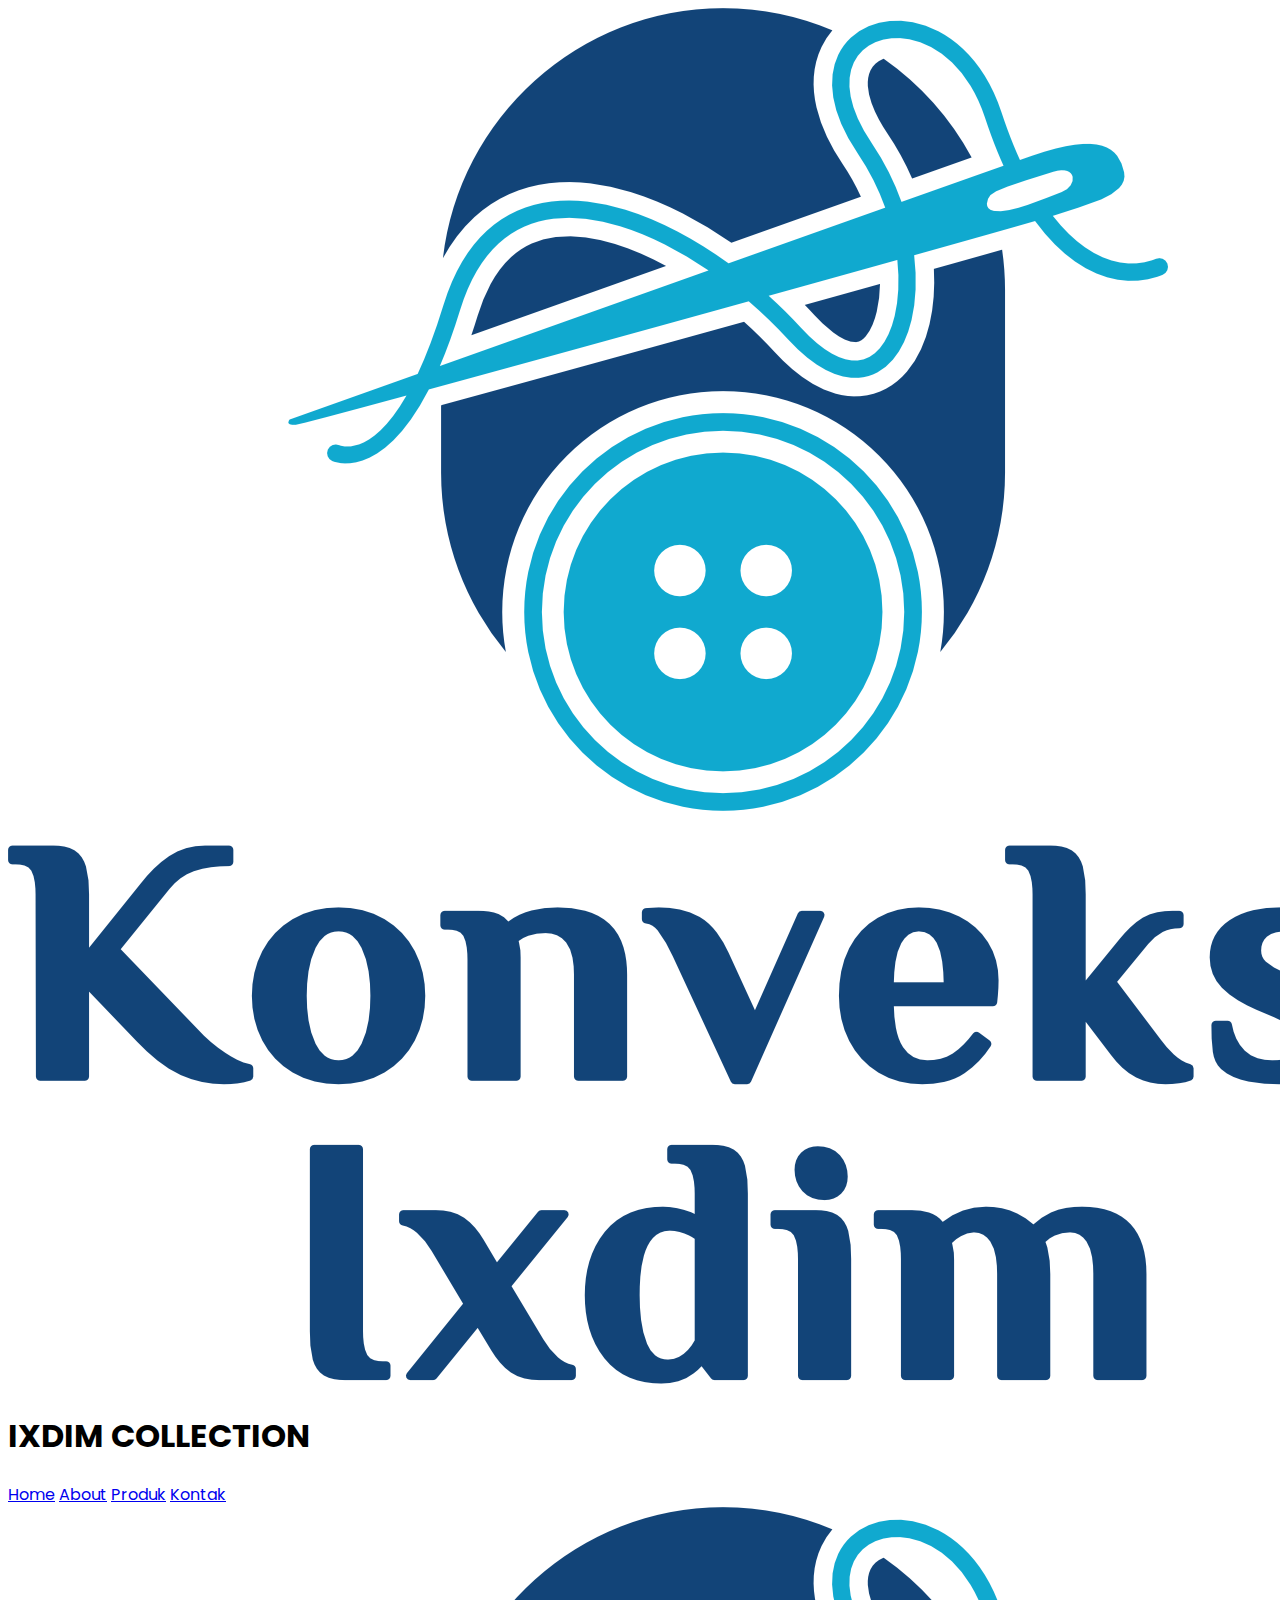
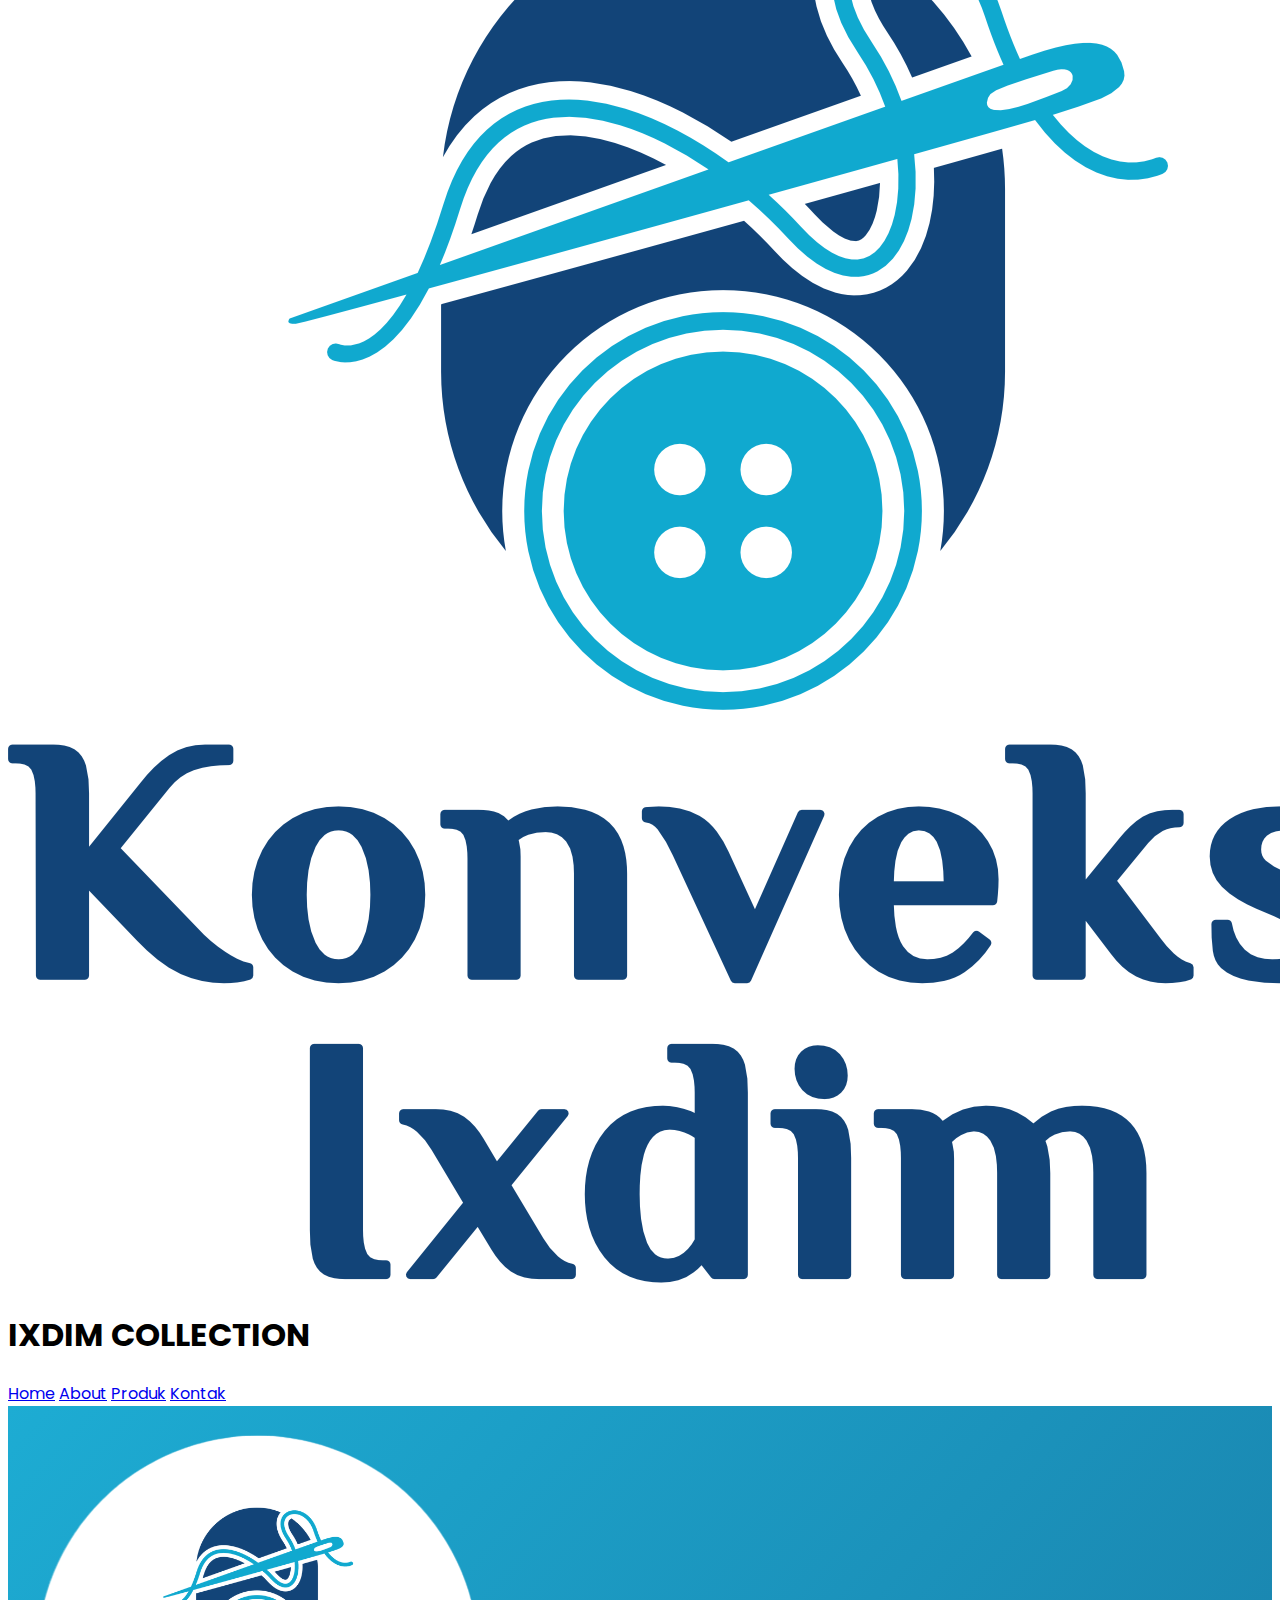
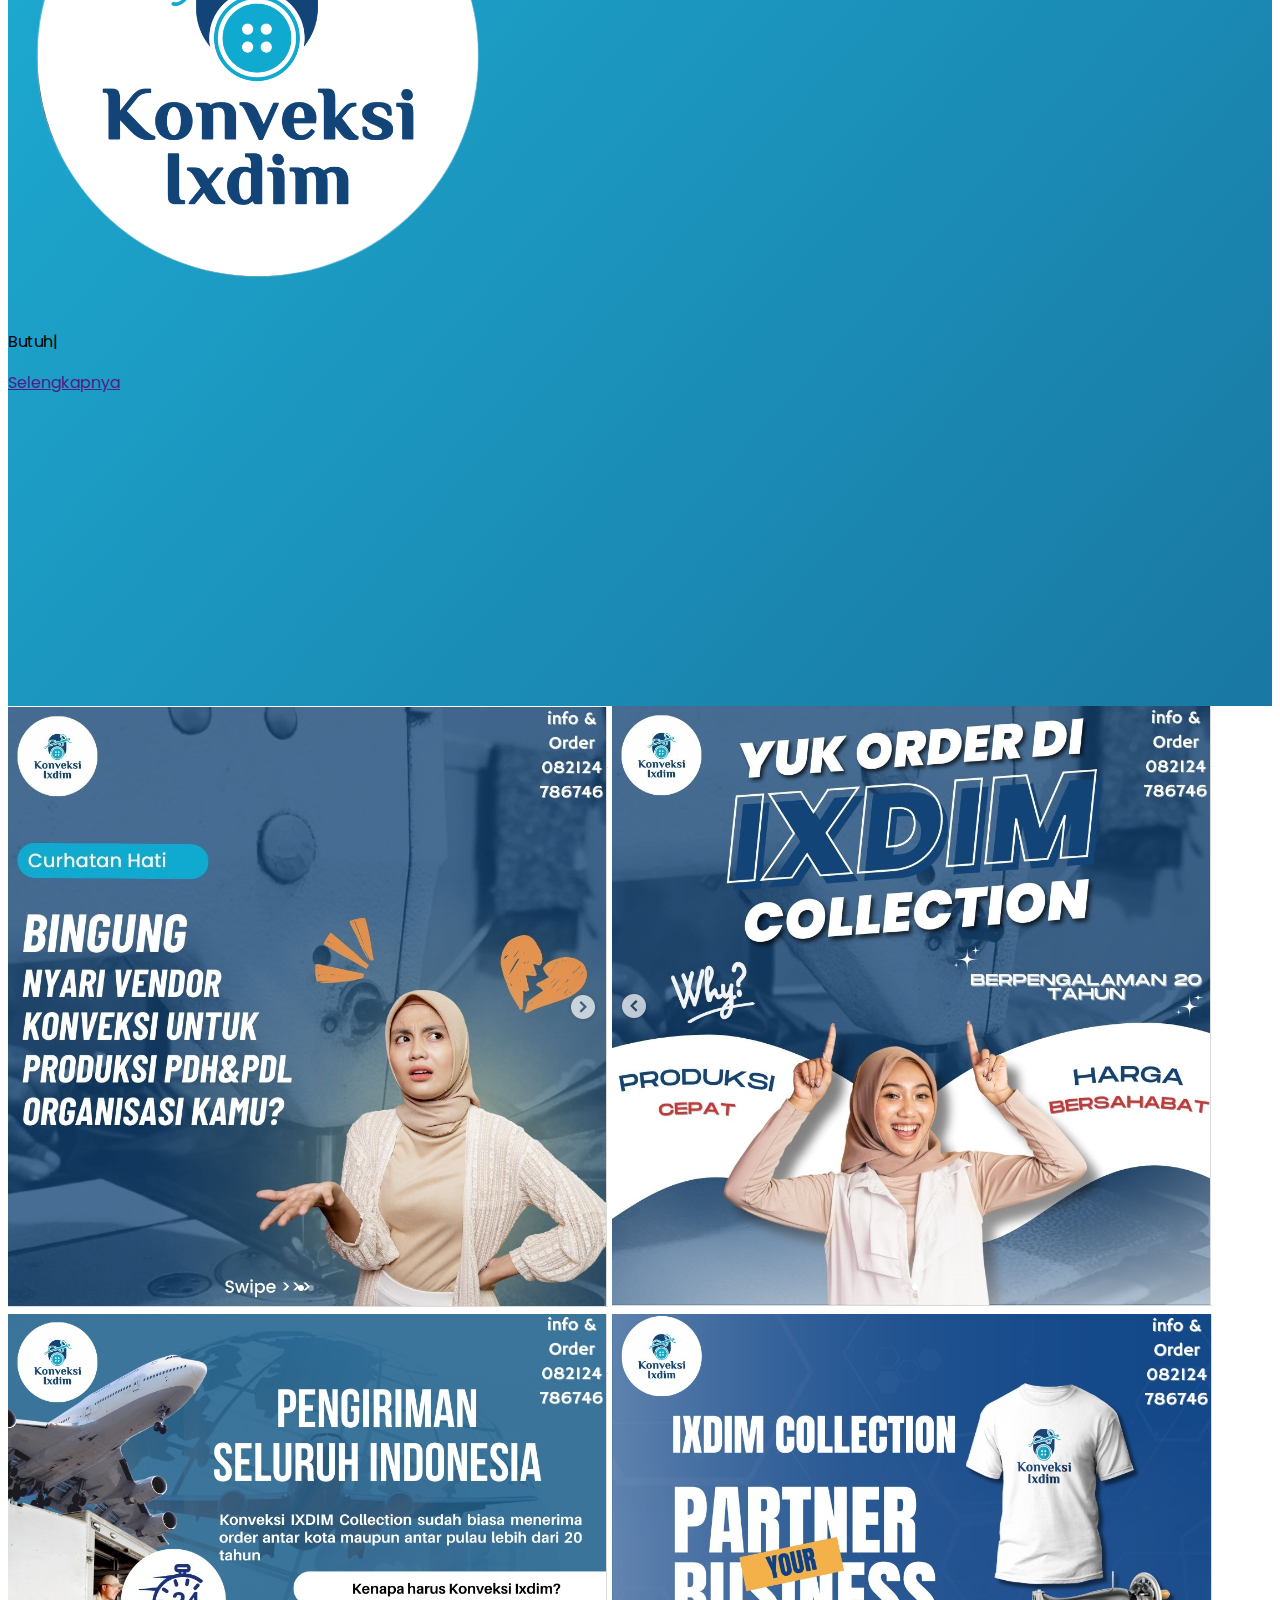
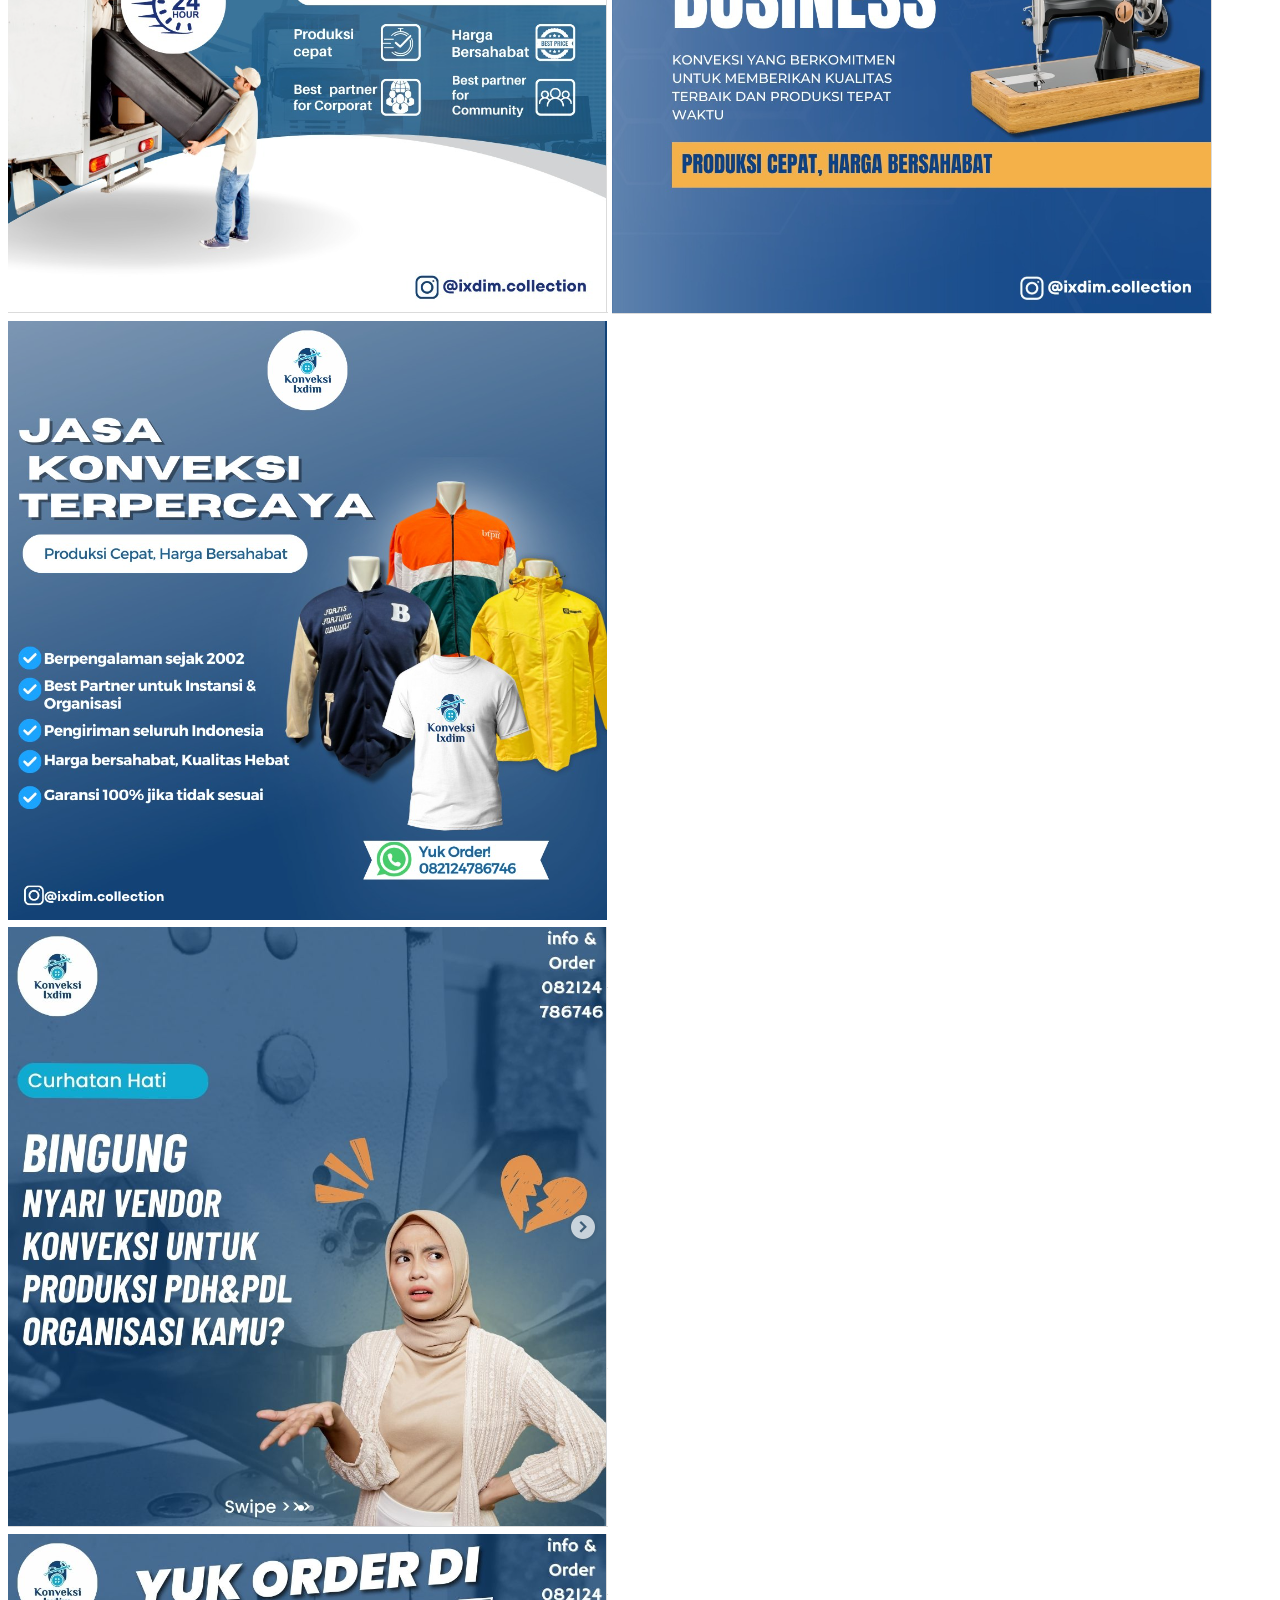
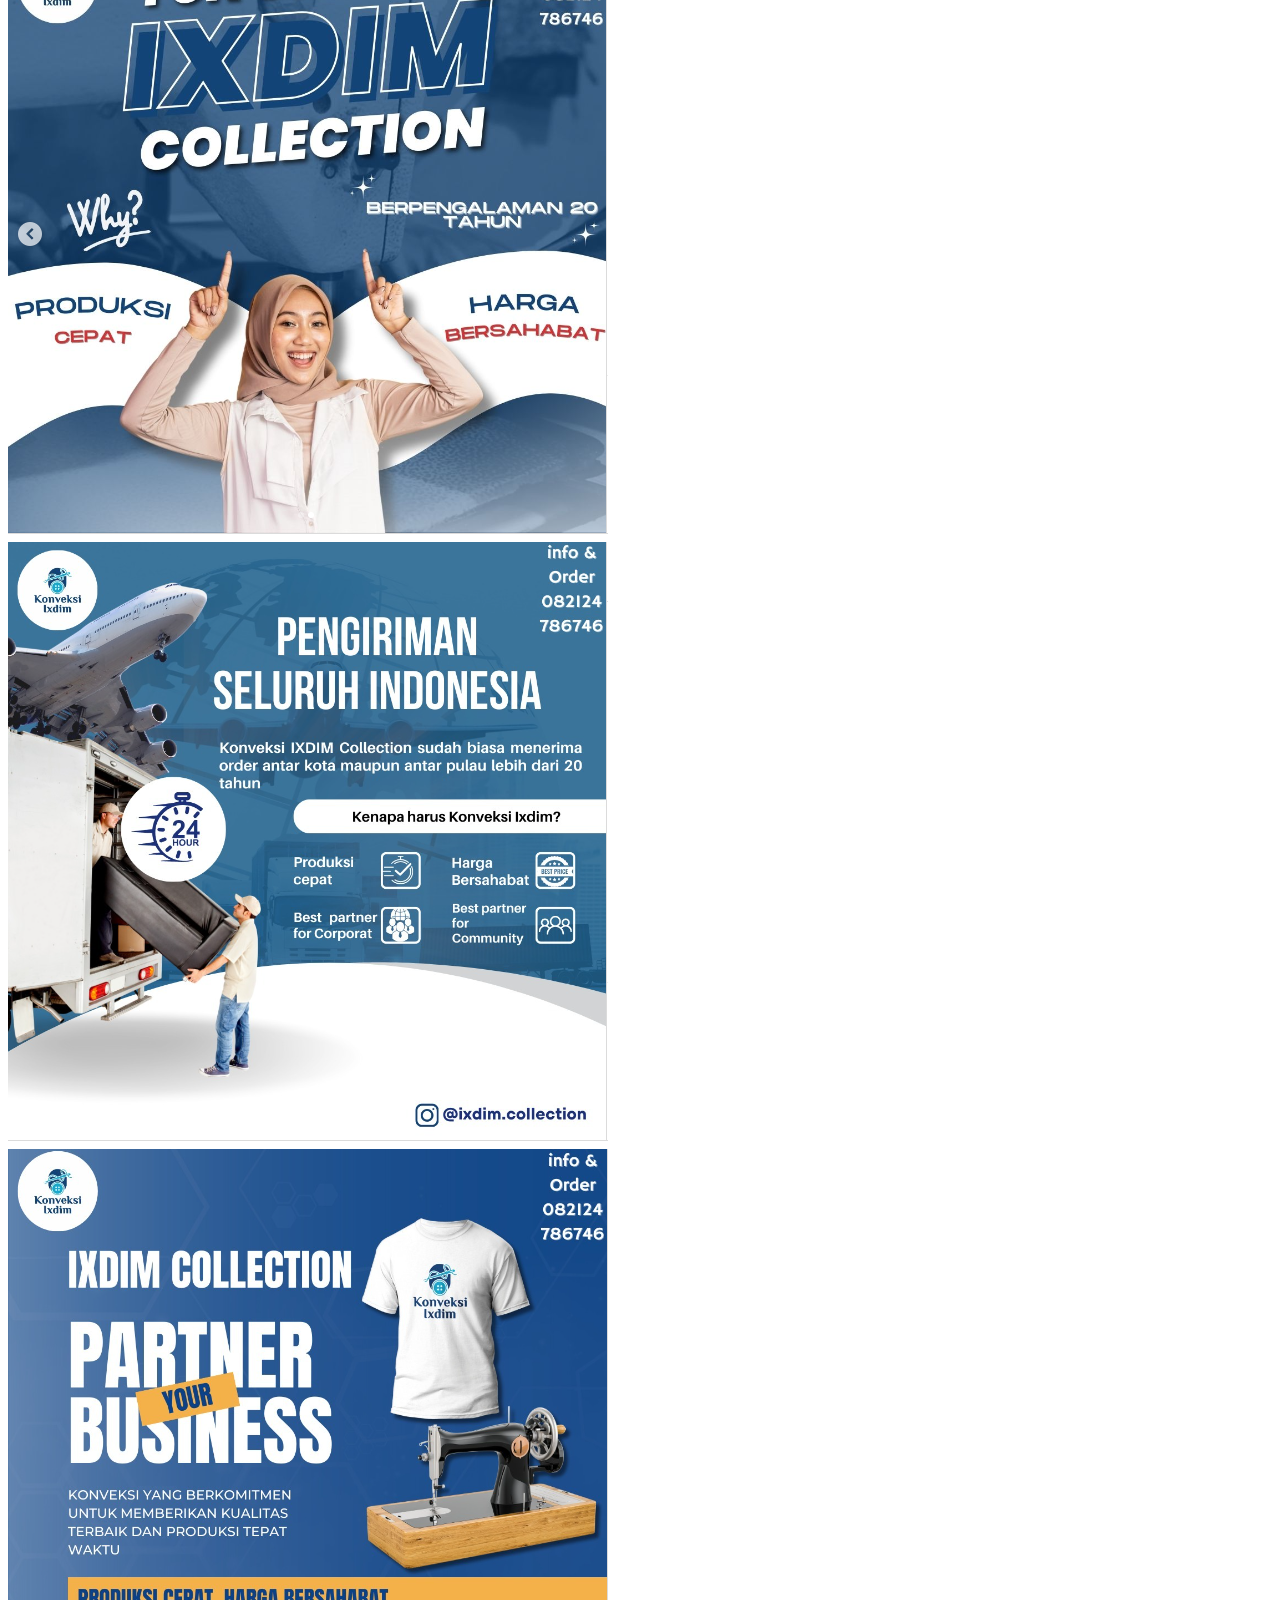
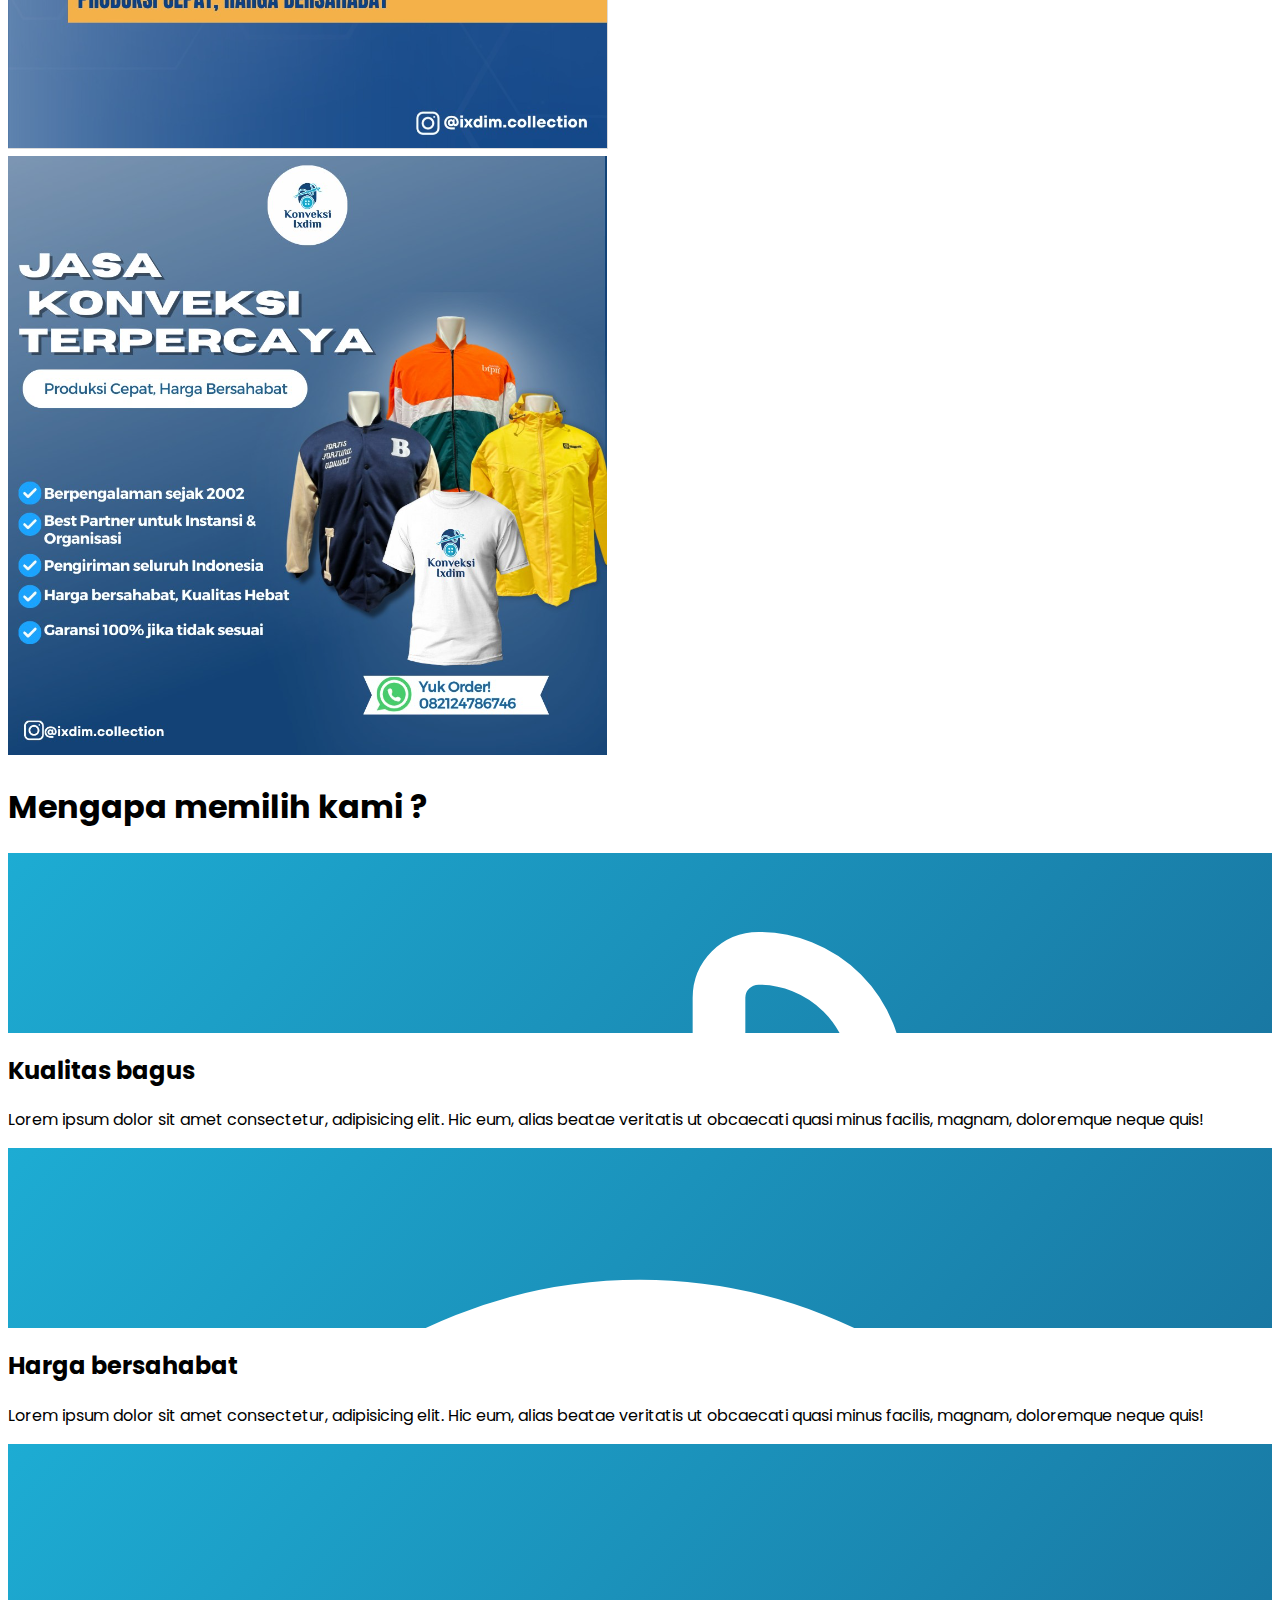
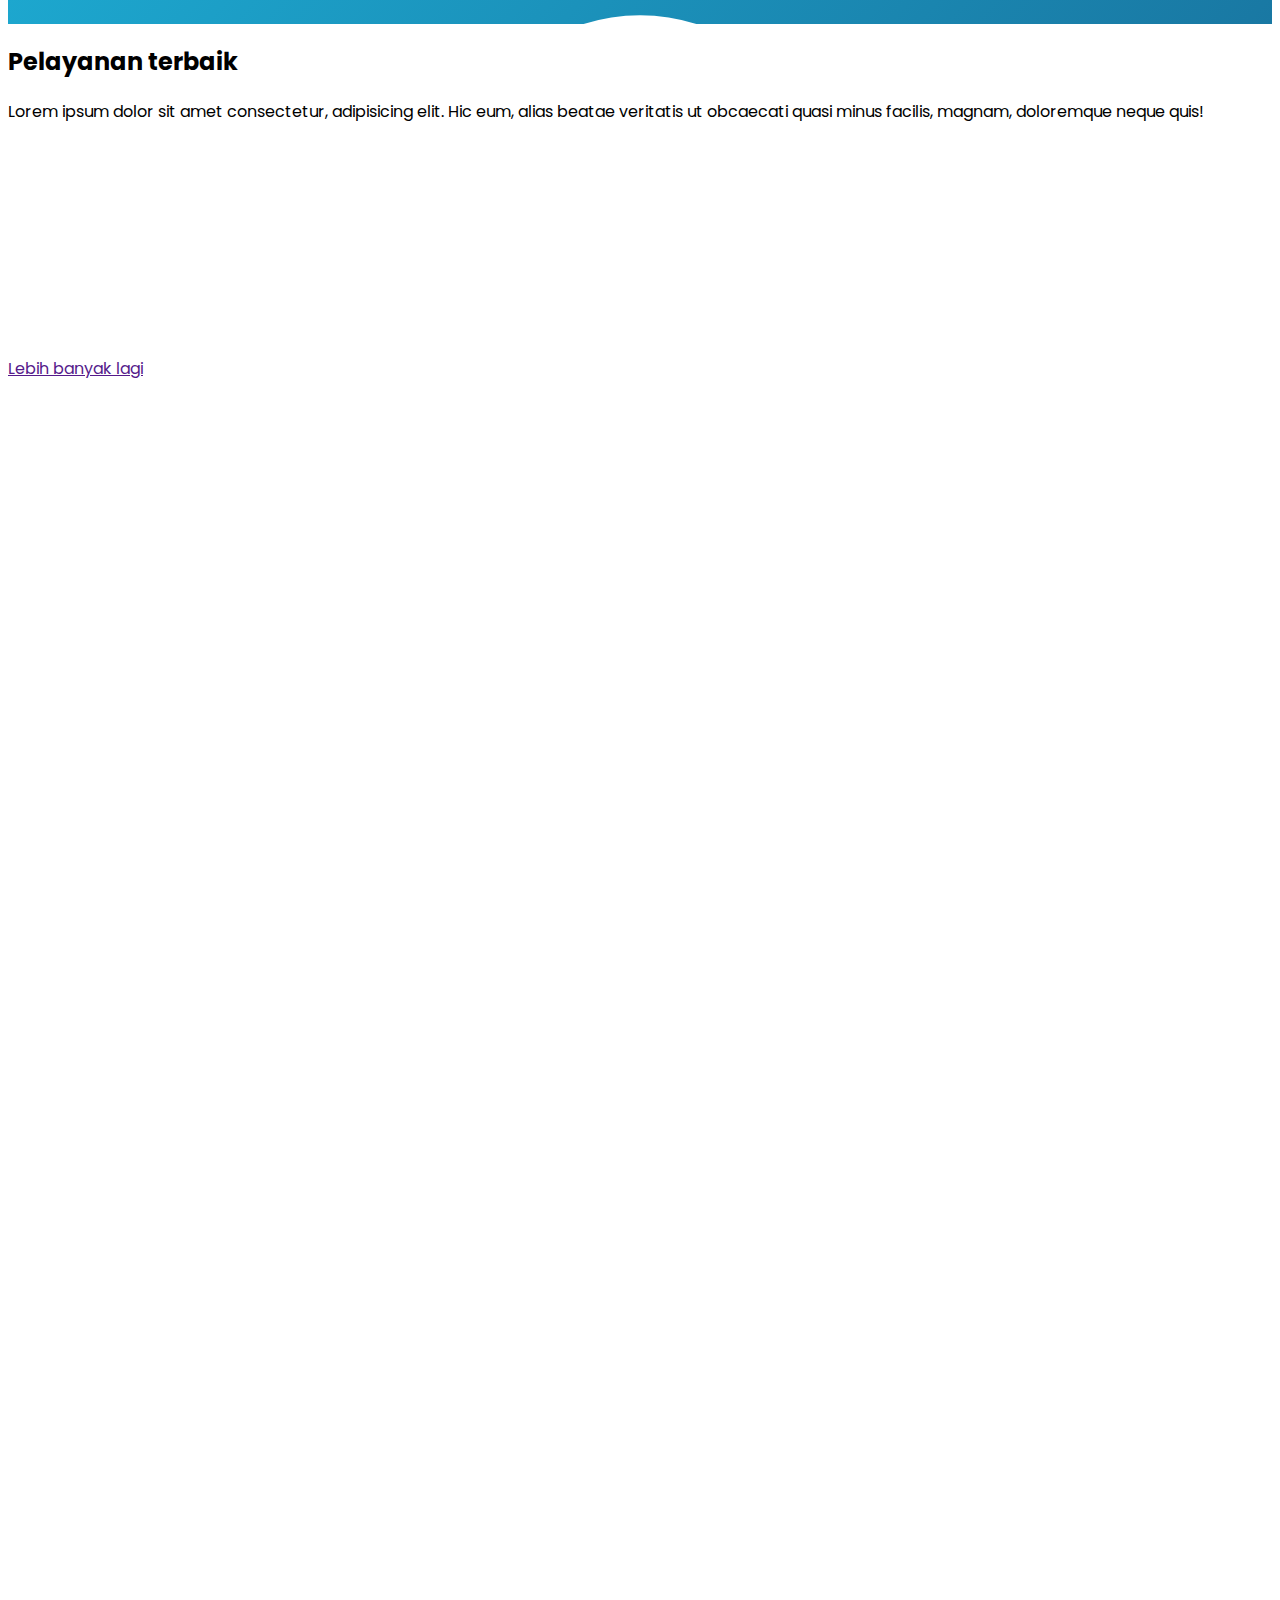
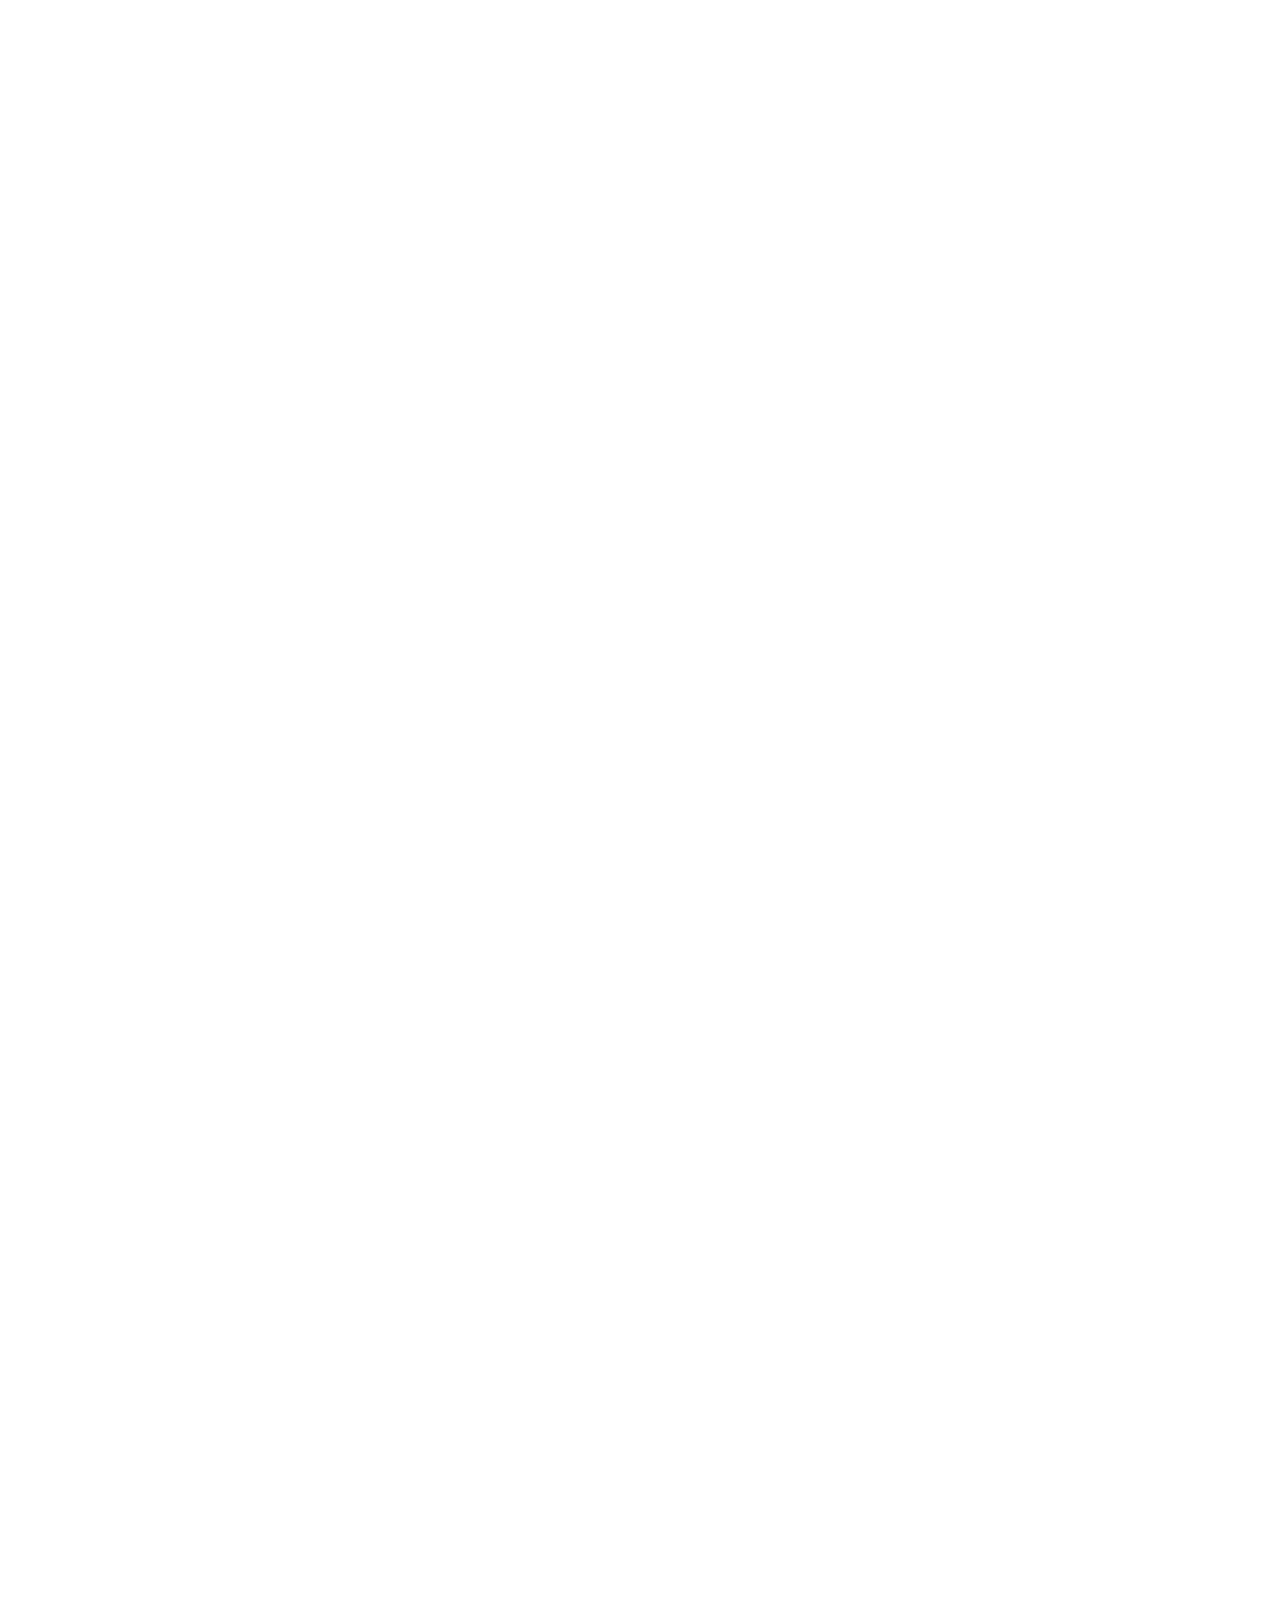
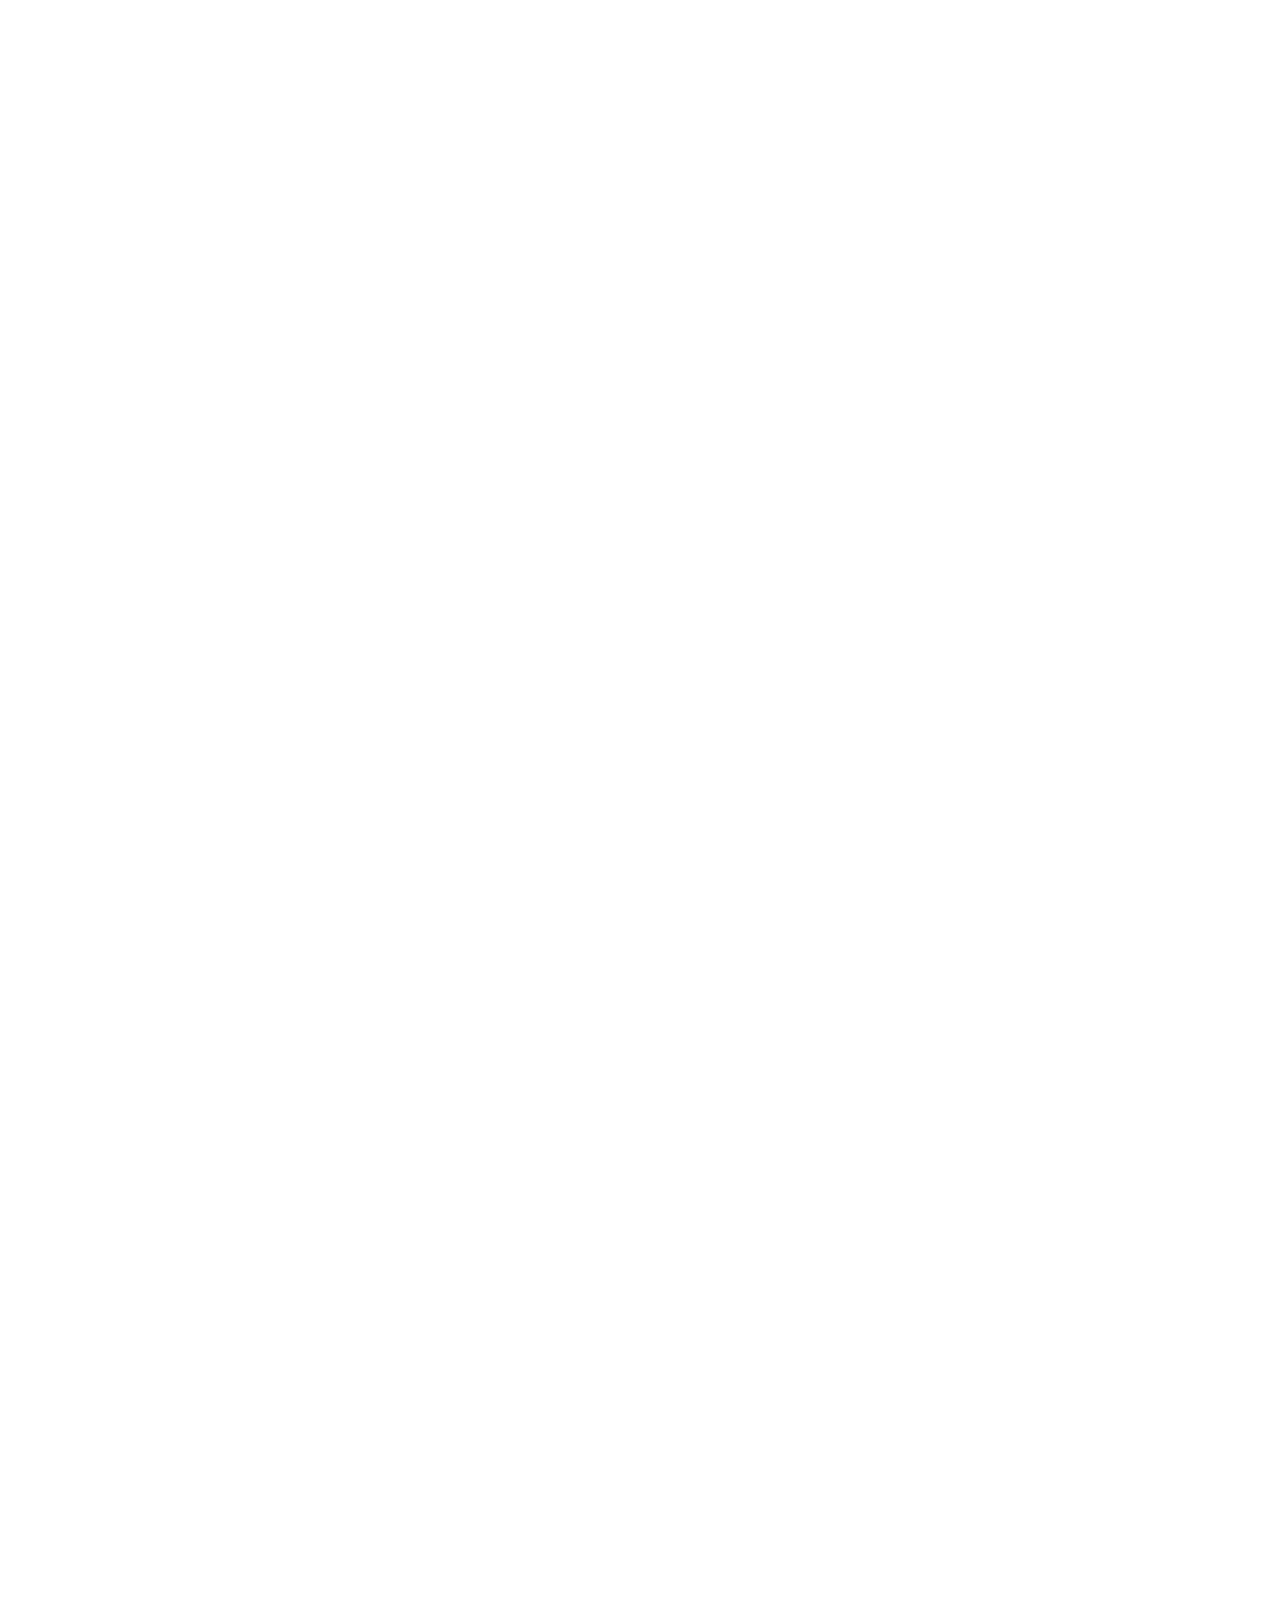
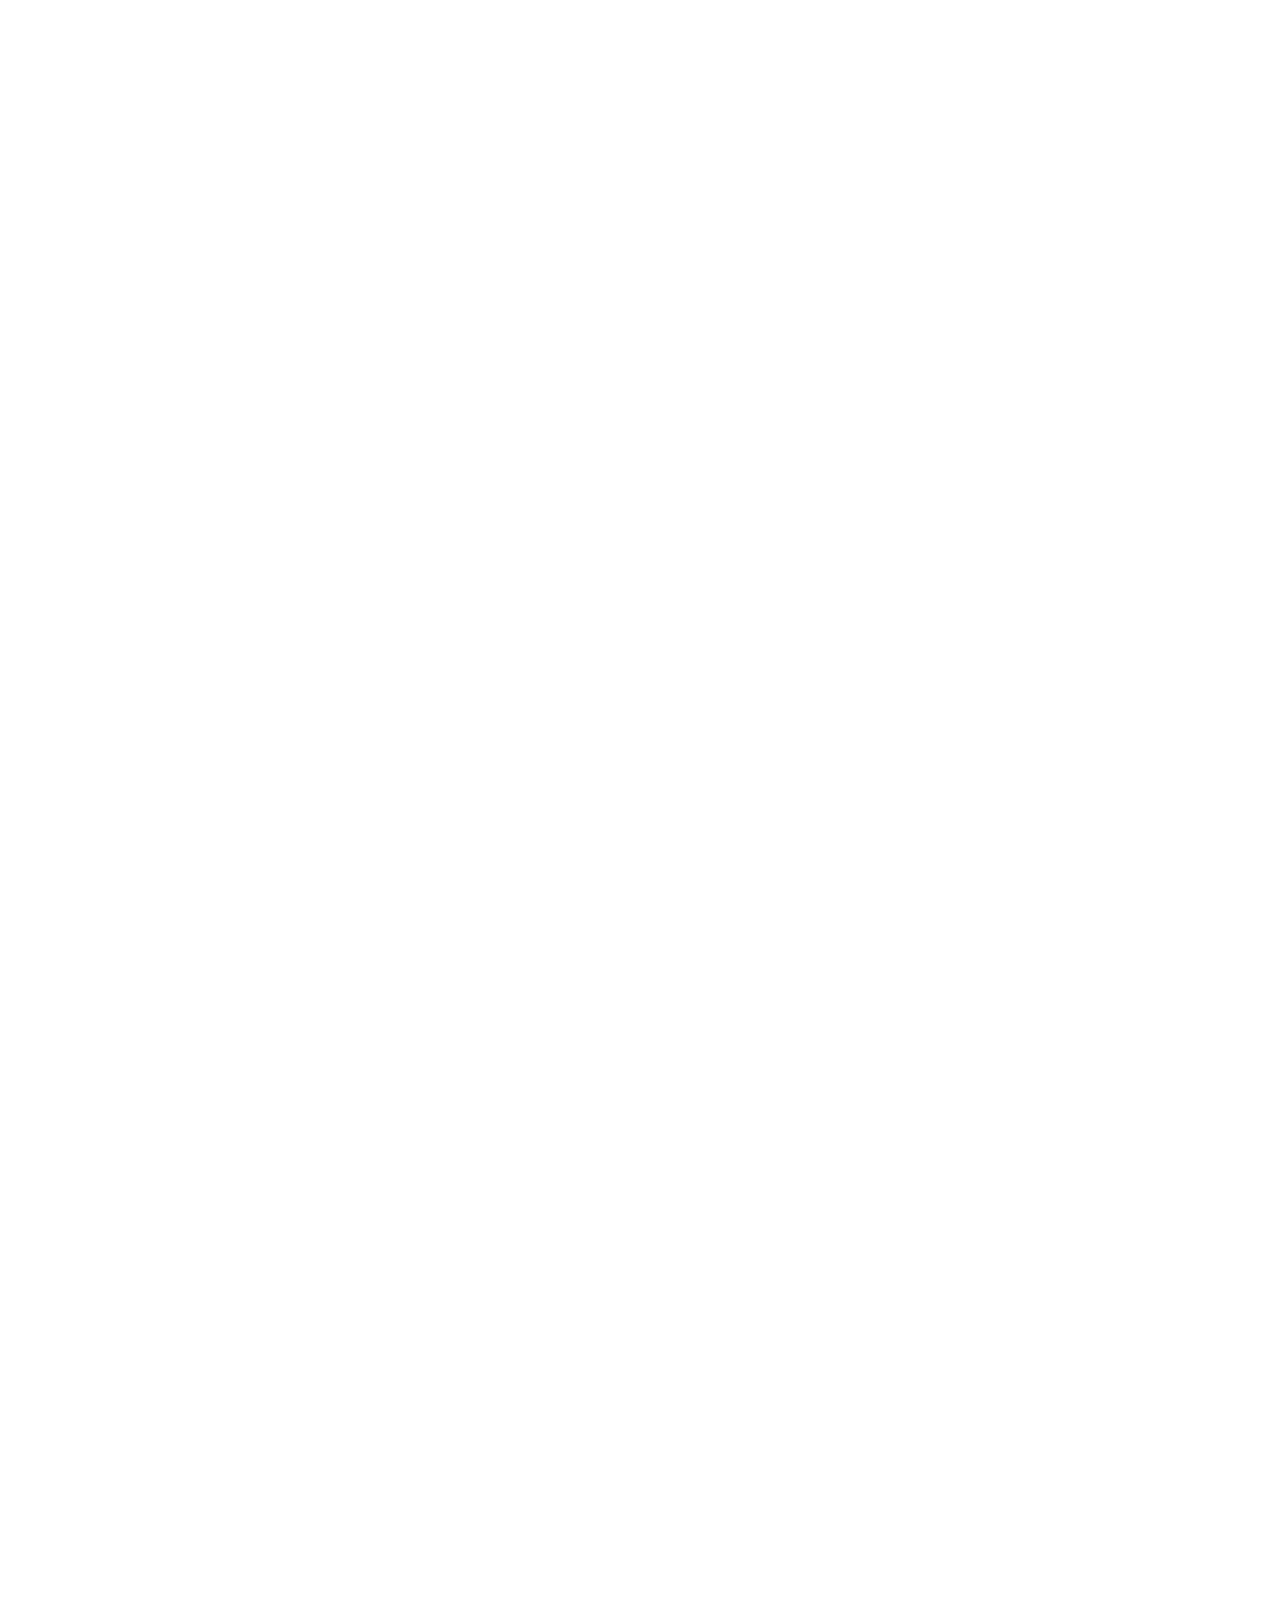
==== commit 8ef1e446: "Revisi tampilan dan penambahan section" ====
--- a/index.html
+++ b/index.html
@@ -62,16 +62,19 @@
       <div
         class="flex flex-col justify-center items-center h-full w-full bg-gradient-to-r from-sky-600 to-white bg-clip-text text-transparent drop-shadow-2xl"
       >
-        <h1 class="font-semibold text-5xl md:text-6xl lg:text-9xl">IXDIM</h1>
-        <p class="lg:text-2xl text-lg pb-3 text-center">
-          Temukan Keistimewaan di Setiap Jahitan bersama kami
-        </p>
-        <p
+        <img src="img/logo-w-frame.png" alt="IXDIM-LOGO" />
+        <!-- <p
           id="hero-text"
           class="lg:w-1/2 lg:text-lg w-9/12 text-md text-center pb-8"
         >
           Melayani pembuatan seragam berupa kaos, kemeja, rompi, jaket, topi,
           celana, apron, dan berbagai produk lainnya.
+        </p> -->
+        <p
+          id="hero-text"
+          class="lg:w-1/2 lg:text-2xl w-9/12 text-md text-center pb-8"
+        >
+          <span id="typed-text"></span><span id="cursor">|</span>
         </p>
         <a
           href=""
@@ -82,6 +85,73 @@
       </div>
     </section>
     <!-- Hero End -->
+
+    <!-- Slider Start -->
+    <section class="sec-7 container mx-auto p-5">
+      <div
+        class="flex flex-col justify-center items-center w-[50rem] mx-auto rounded-tl-lg rounded-tr-lg"
+      >
+        <img
+          class="mySlides w-full h-[45rem] rounded-tl-lg rounded-tr-lg hidden"
+          src="img/slider/slide-1.PNG"
+        />
+        <img
+          class="mySlides w-full h-[45rem] rounded-tl-lg rounded-tr-lg"
+          src="img/slider/slide-2.PNG"
+        />
+        <img
+          class="mySlides w-full h-[45rem] rounded-tl-lg rounded-tr-lg hidden"
+          src="img/slider/slide-3.PNG"
+        />
+        <img
+          class="mySlides w-full h-[45rem] rounded-tl-lg rounded-tr-lg hidden"
+          src="img/slider/slide-4.PNG"
+        />
+        <img
+          class="mySlides w-full h-[45rem] rounded-tl-lg rounded-tr-lg hidden"
+          src="img/slider/slide-5.PNG"
+        />
+
+        <div class="row-padding flex">
+          <div class="w3-col s4">
+            <img
+              class="demo w-full cursor-pointer"
+              src="img/slider/slide-1.PNG"
+              onclick="currentDiv(1)"
+            />
+          </div>
+          <div class="w3-col s4">
+            <img
+              class="demo w-full cursor-pointer"
+              src="img/slider/slide-2.PNG"
+              onclick="currentDiv(2)"
+            />
+          </div>
+          <div class="w3-col s4">
+            <img
+              class="demo w-full cursor-pointer"
+              src="img/slider/slide-3.PNG"
+              onclick="currentDiv(3)"
+            />
+          </div>
+          <div class="w3-col s4">
+            <img
+              class="demo w-full cursor-pointer"
+              src="img/slider/slide-4.PNG"
+              onclick="currentDiv(4)"
+            />
+          </div>
+          <div class="w3-col s4">
+            <img
+              class="demo w-full cursor-pointer"
+              src="img/slider/slide-5.PNG"
+              onclick="currentDiv(5)"
+            />
+          </div>
+        </div>
+      </div>
+    </section>
+    <!-- Slider End -->
 
     <!-- Pelayanan / Service Start -->
     <section
@@ -626,10 +696,11 @@
       class="sec-6 follow flex flex-col justify-center items-center py-16"
     >
       <div class="flex justify-center items-center gap-12">
-        <div class="w-40 h-1 bg-black"></div>
-        <h2 class="text-4xl font-semibold">Follow us on Instagram</h2>
-        <div class="w-40 h-1 bg-black"></div>
-      </div>
+        <h2 class="text-4xl font-semibold whitespace-nowrap">
+          Follow us on Instagram
+        </h2>
+      </div>
+
       <a
         href="https://www.instagram.com/ixdim.collection/"
         target="_blank"
--- a/css/style.css
+++ b/css/style.css
@@ -26,6 +26,18 @@
   padding: 0;
   margin: 0px;
 }
+
+.ixdim-logo {
+  width: 40rem; /* Sesuaikan lebar dan tinggi sesuai kebutuhan */
+  height: 40rem;
+  background-image: url("data:image/svg+xml,%3Csvg viewBox='0 0 200 200' xmlns='http://www.w3.org/2000/svg'%3E%3Cpath fill='%23FFFFFF' d='M72,-23C81.2,5.2,68.4,40.9,43.7,58.5C18.9,76.1,-17.9,75.6,-41.4,58.2C-64.9,40.8,-75.3,6.5,-66.2,-21.4C-57.1,-49.3,-28.5,-70.7,1.4,-71.1C31.3,-71.6,62.7,-51.1,72,-23Z' transform='translate(100 100)' /%3E%3C/svg%3E");
+  background-size: cover; /* atau sesuaikan sesuai kebutuhan */
+  background-repeat: no-repeat;
+}
+
+/* Slide Animation ------------------------------------------------*/
+
+/* --------------------------------------------------------------- */
 
 /* Animate Background*/
 @keyframes Gradient {
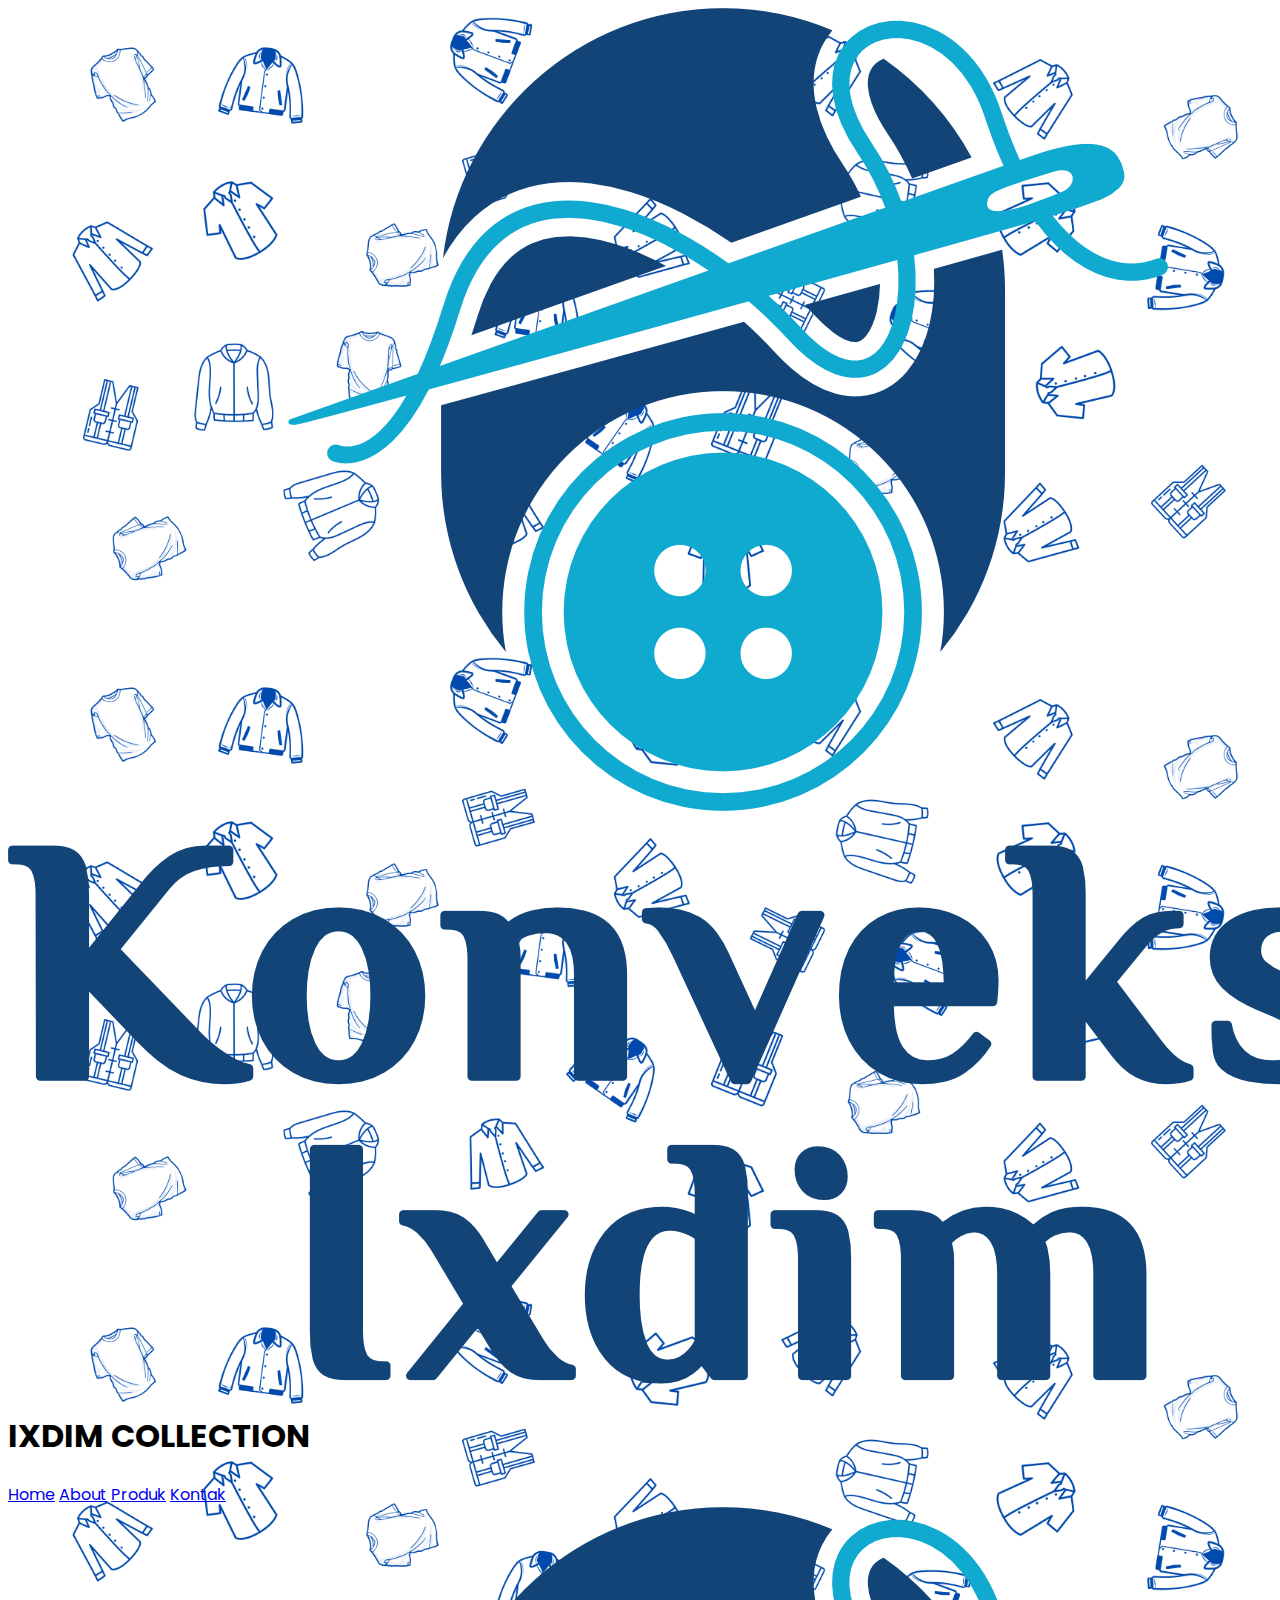
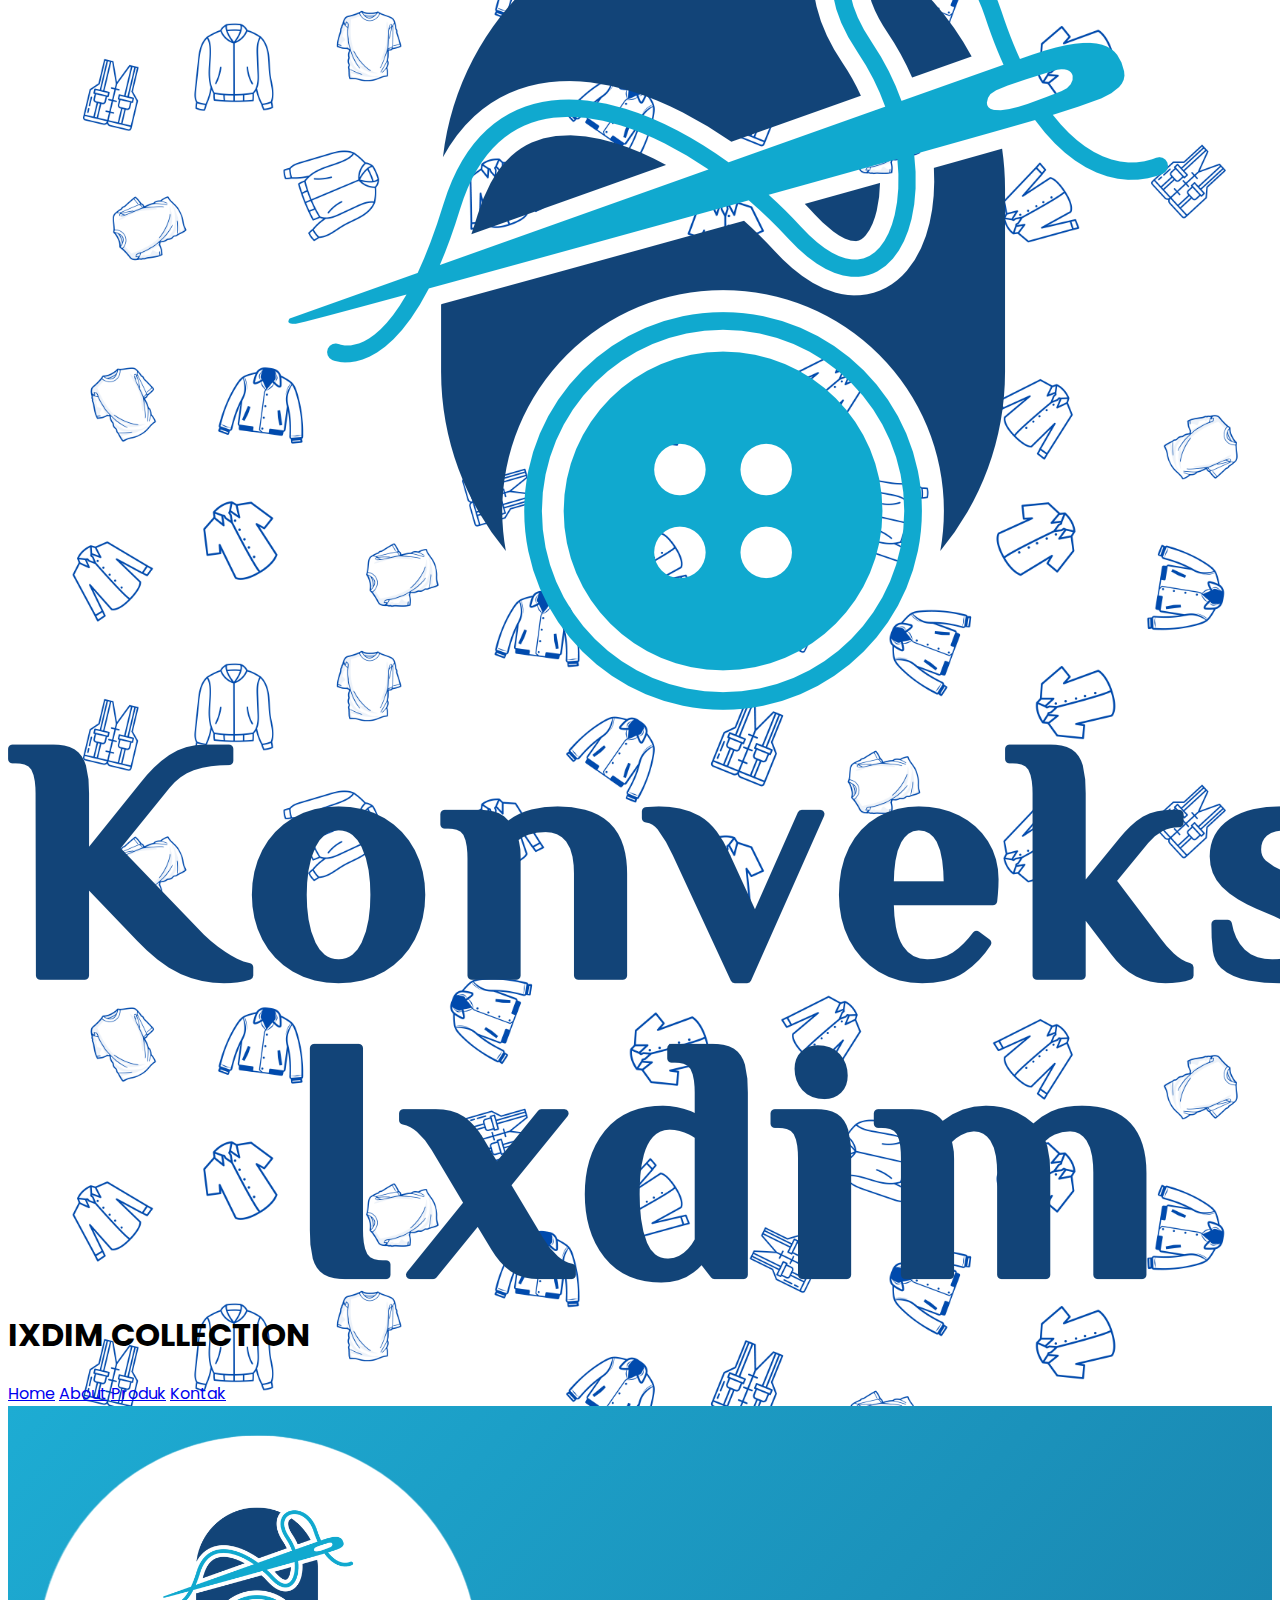
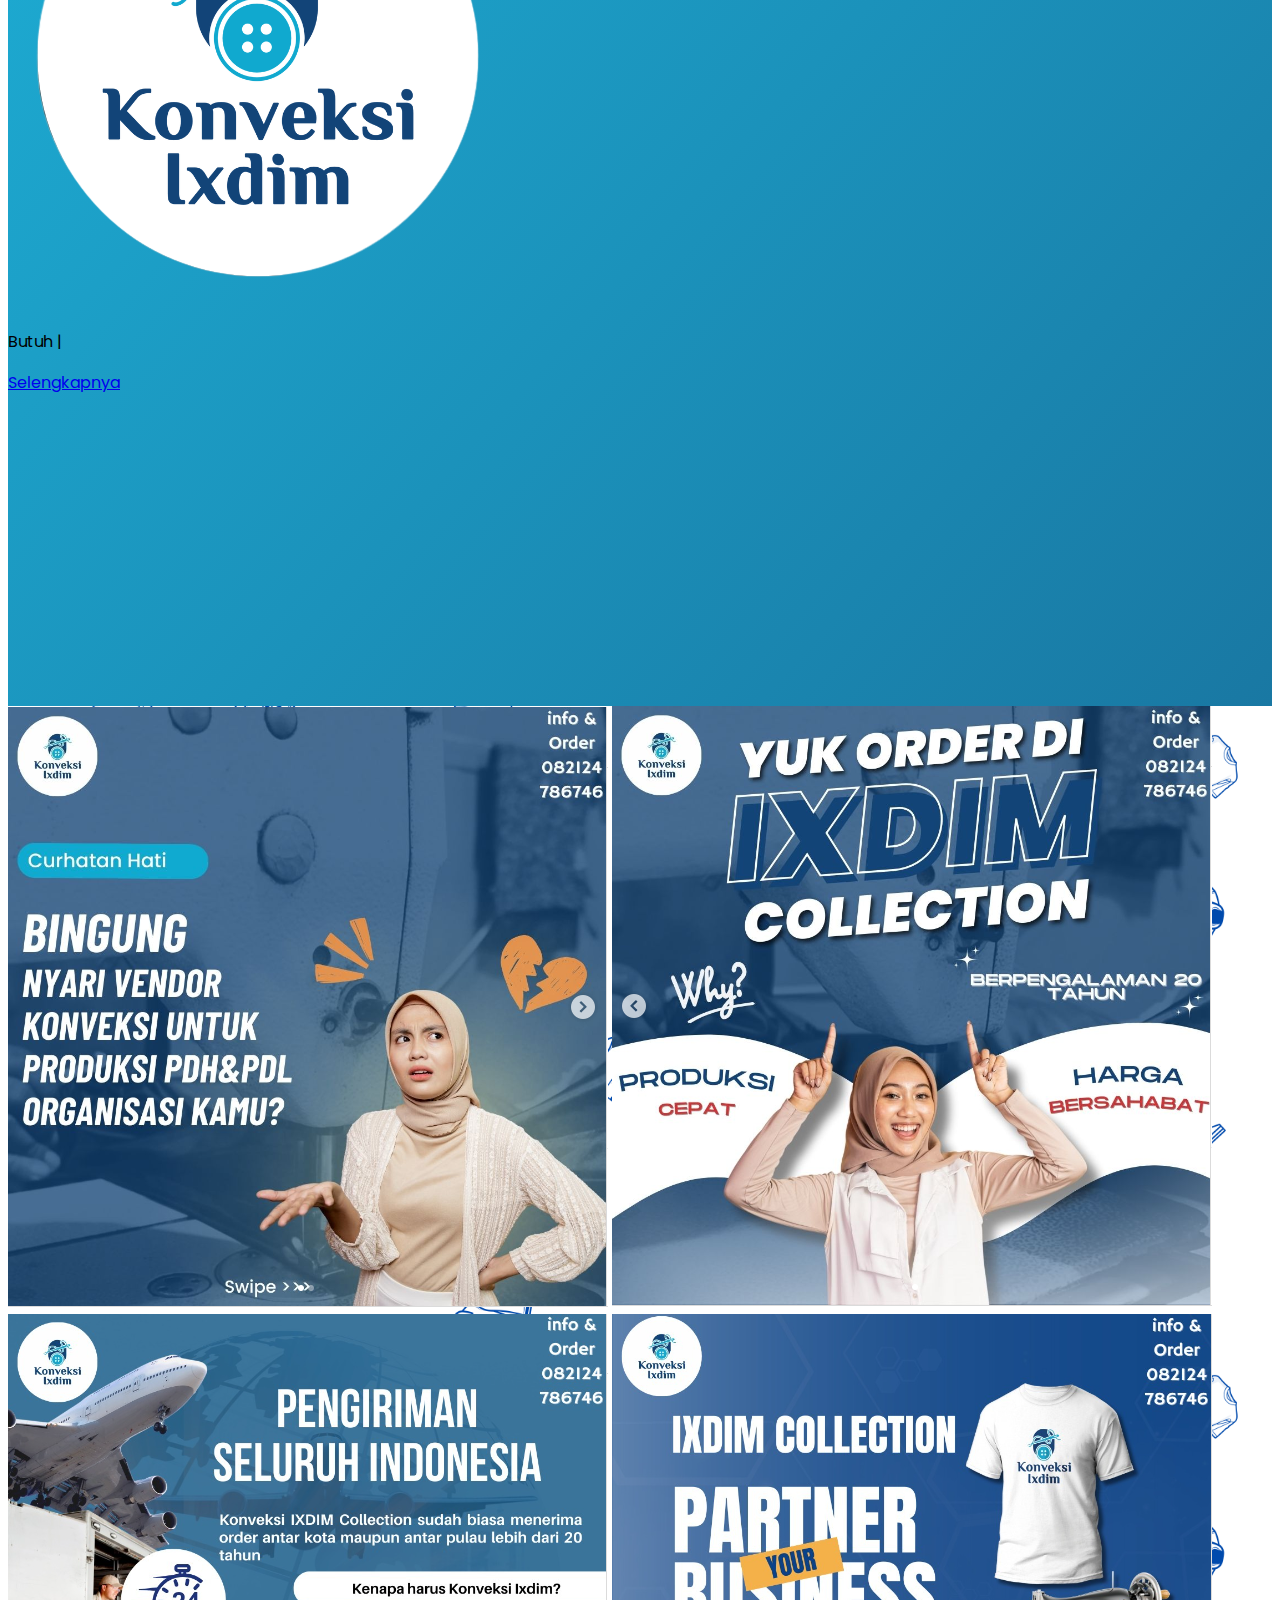
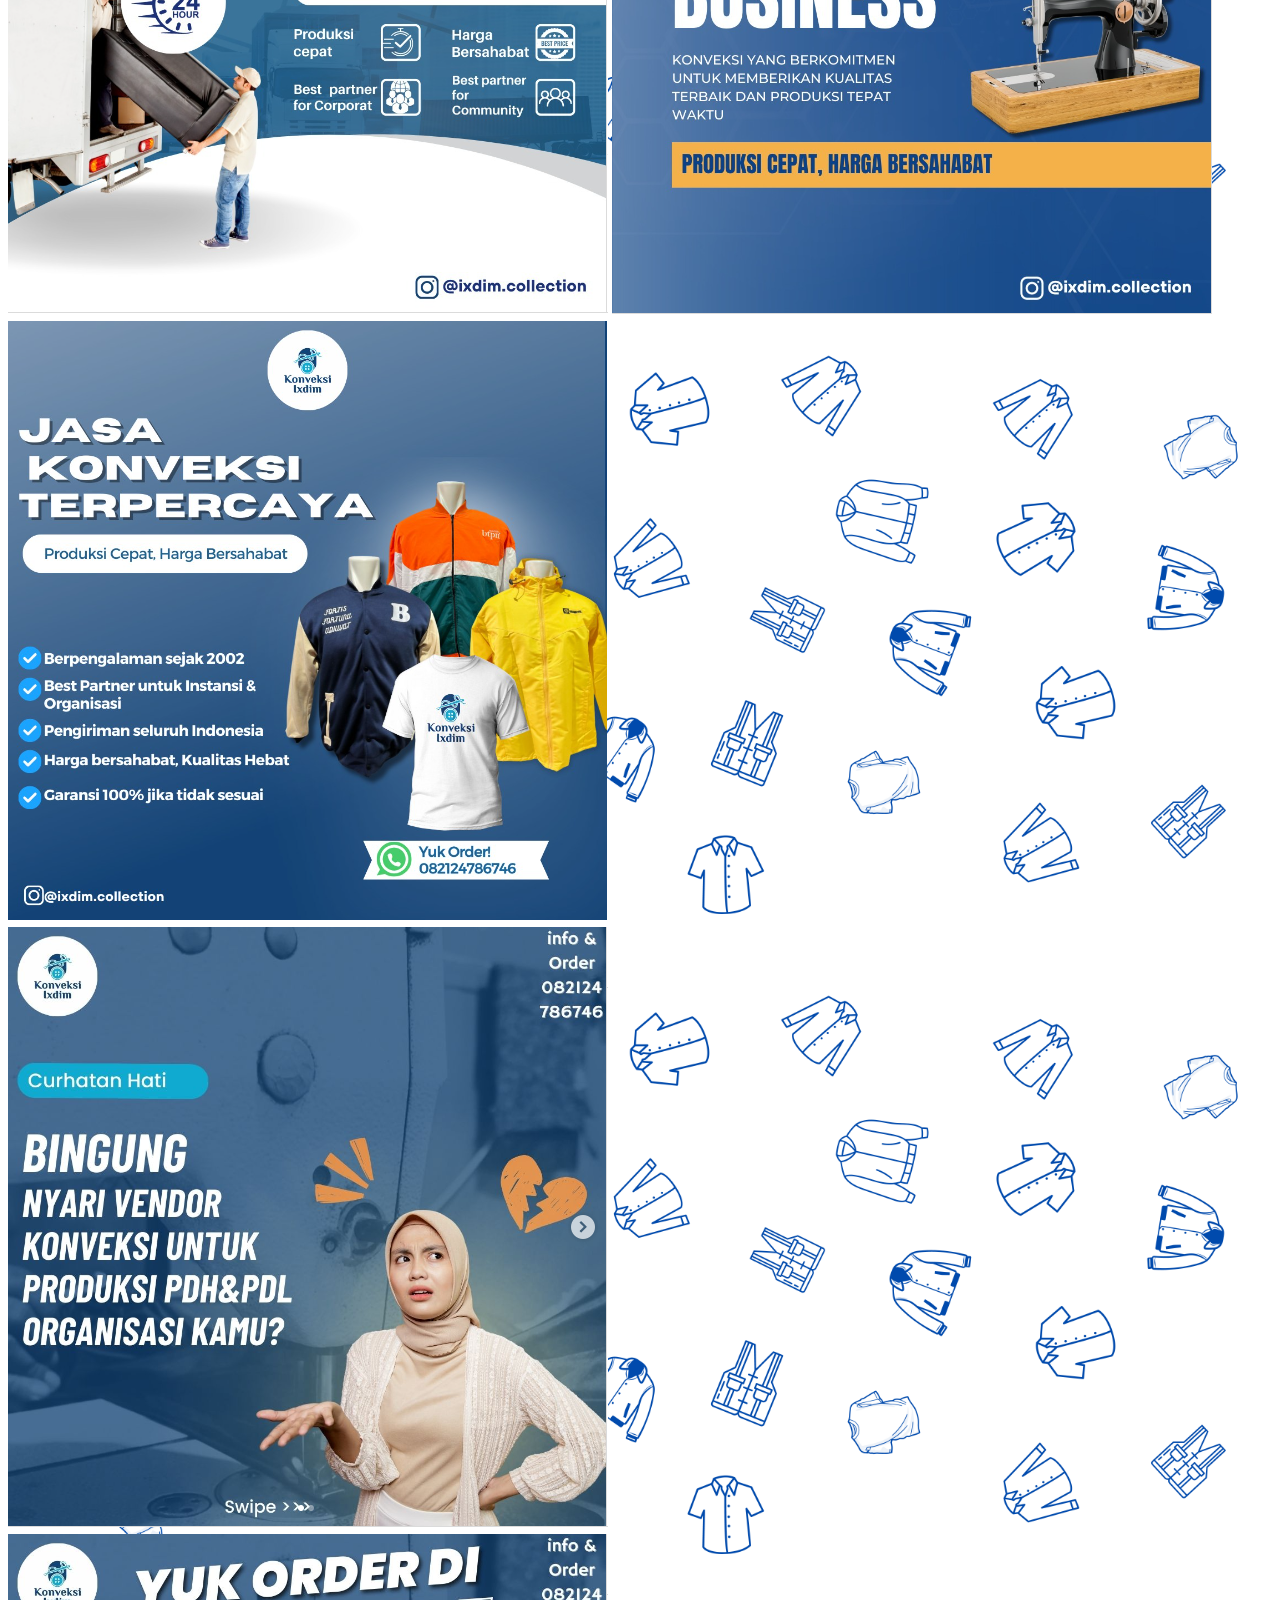
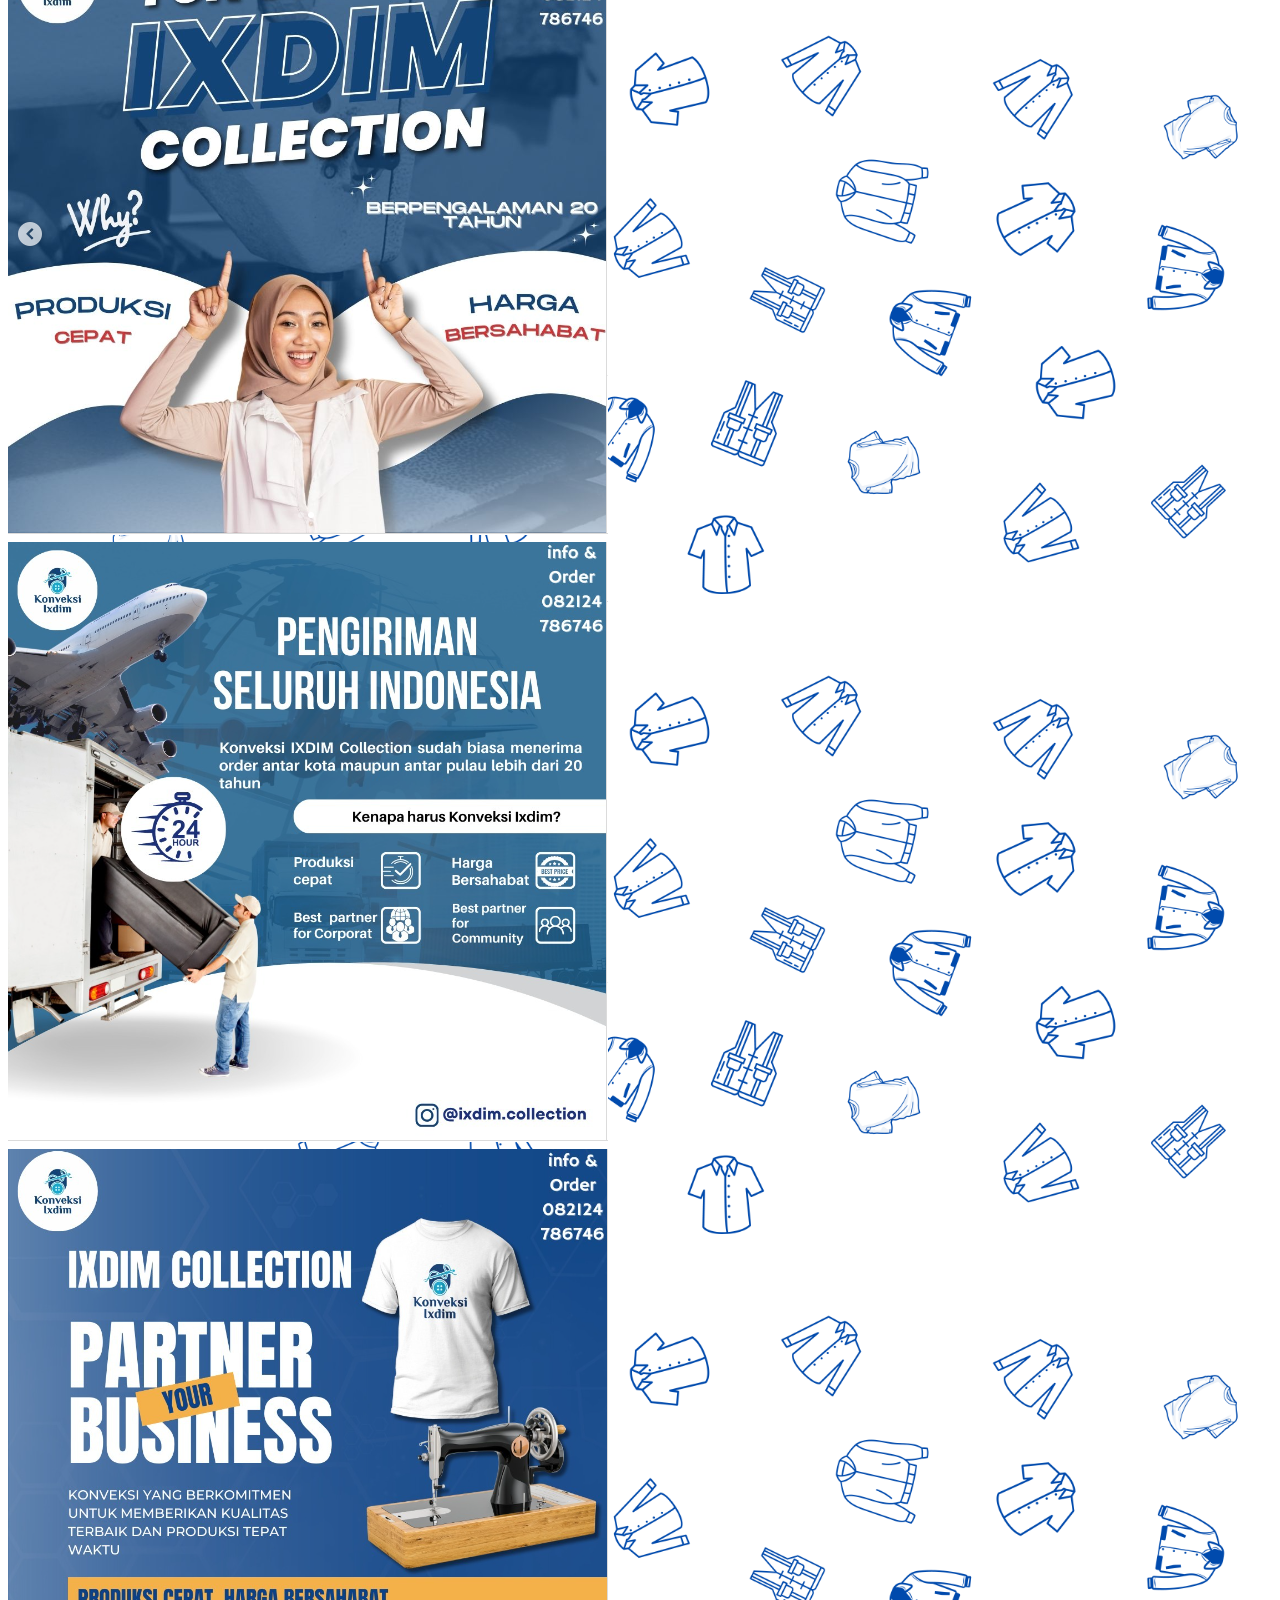
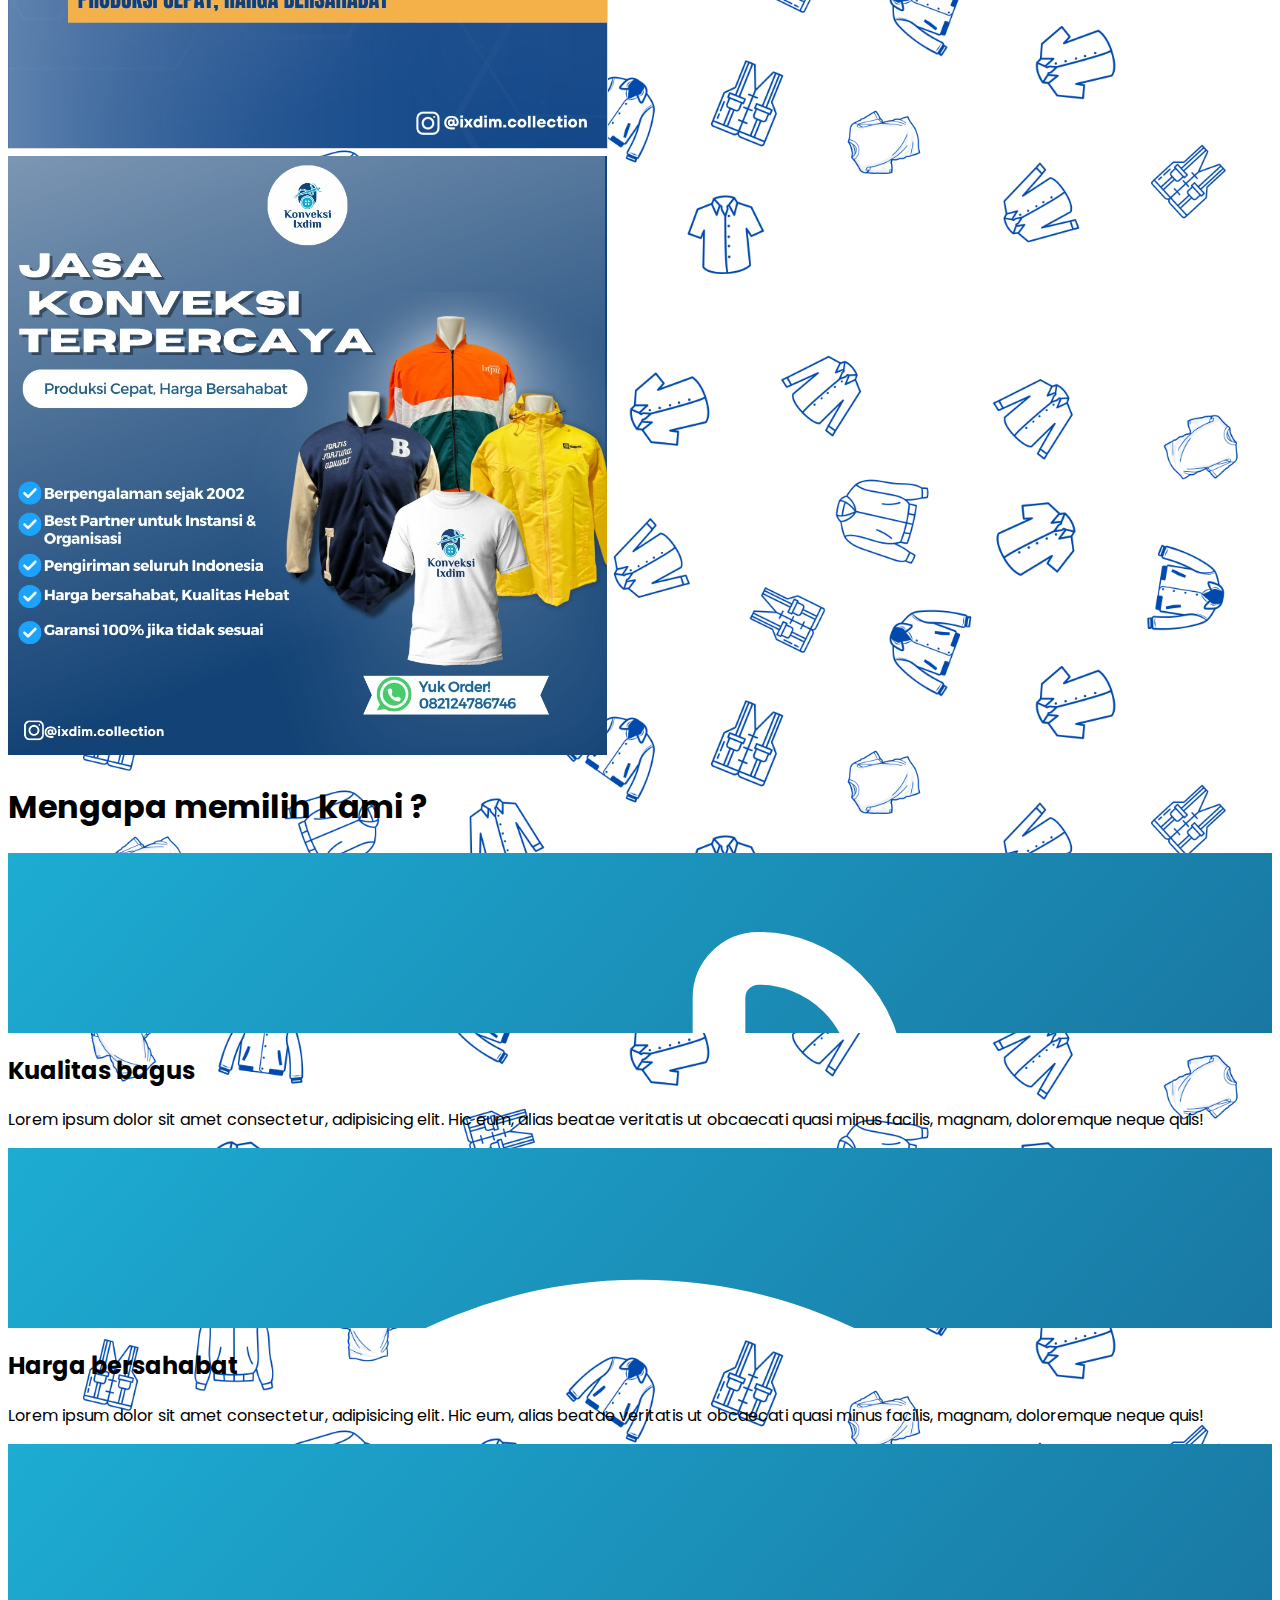
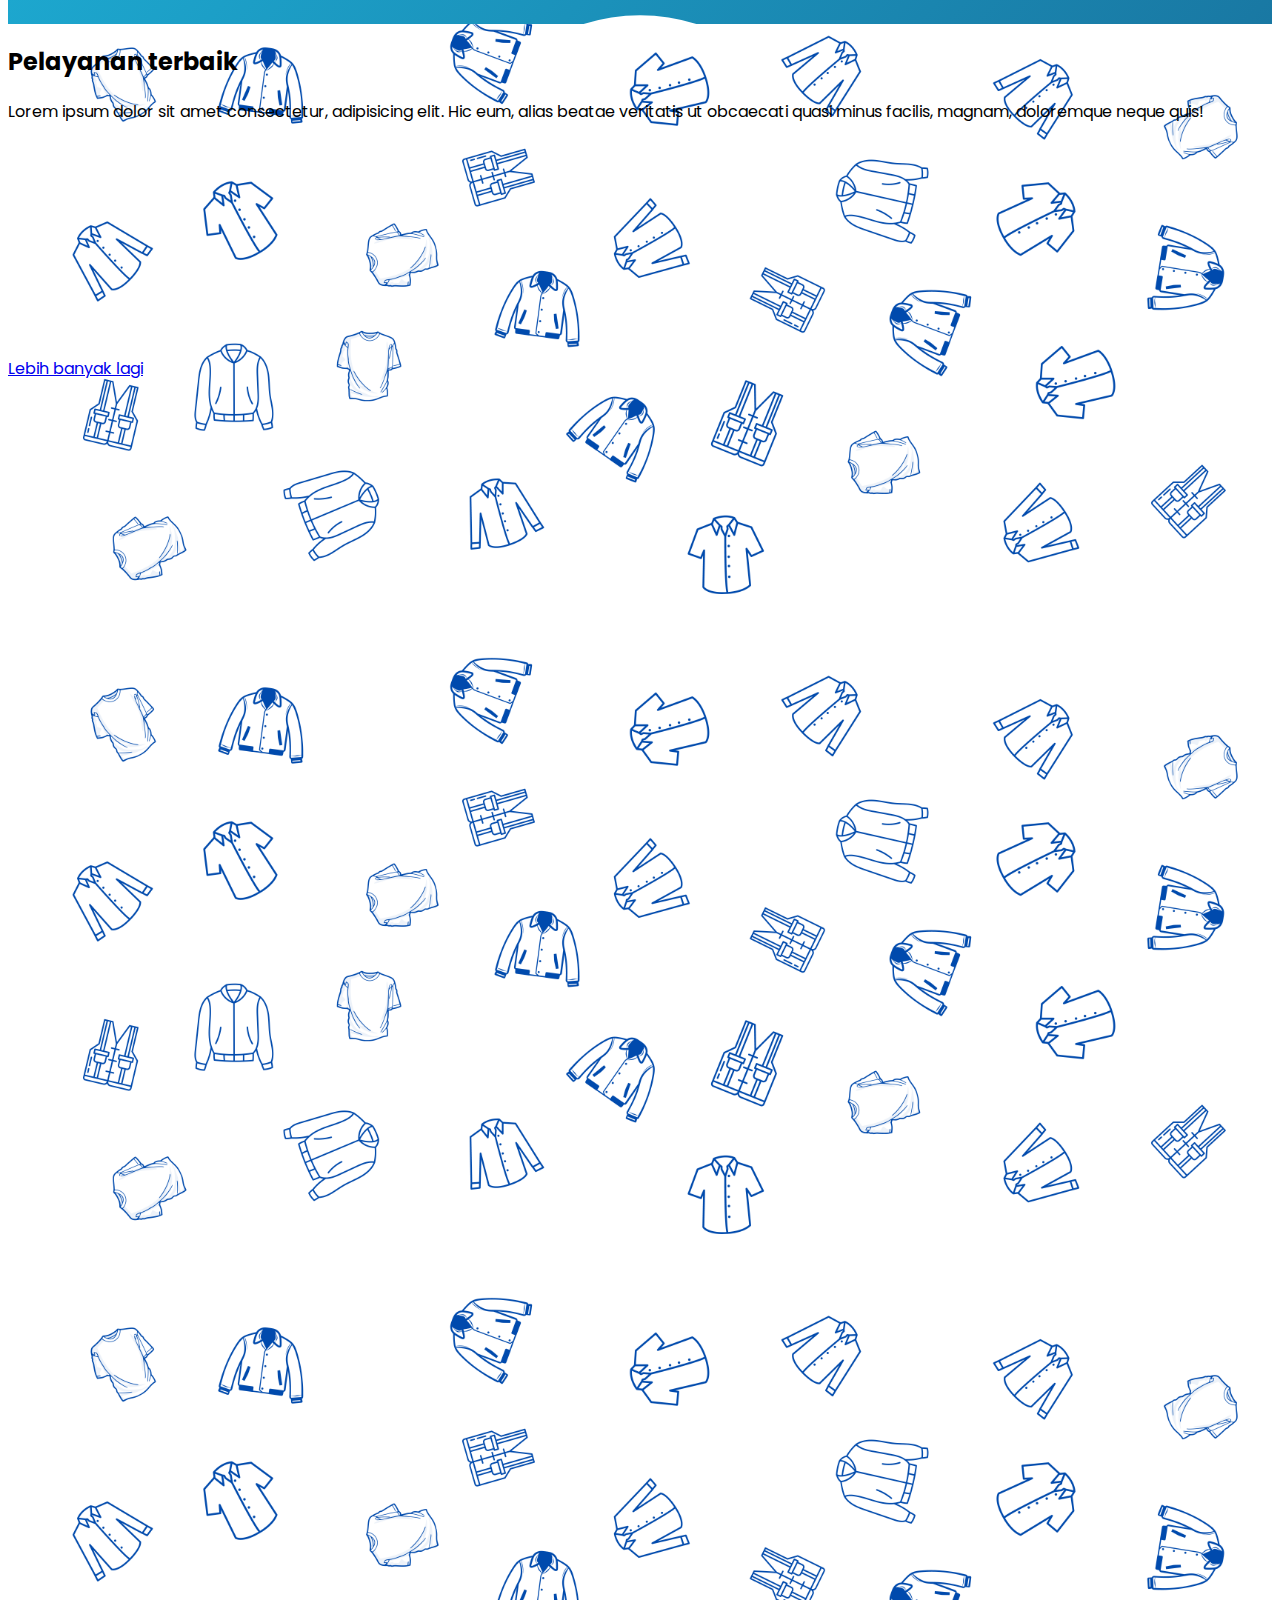
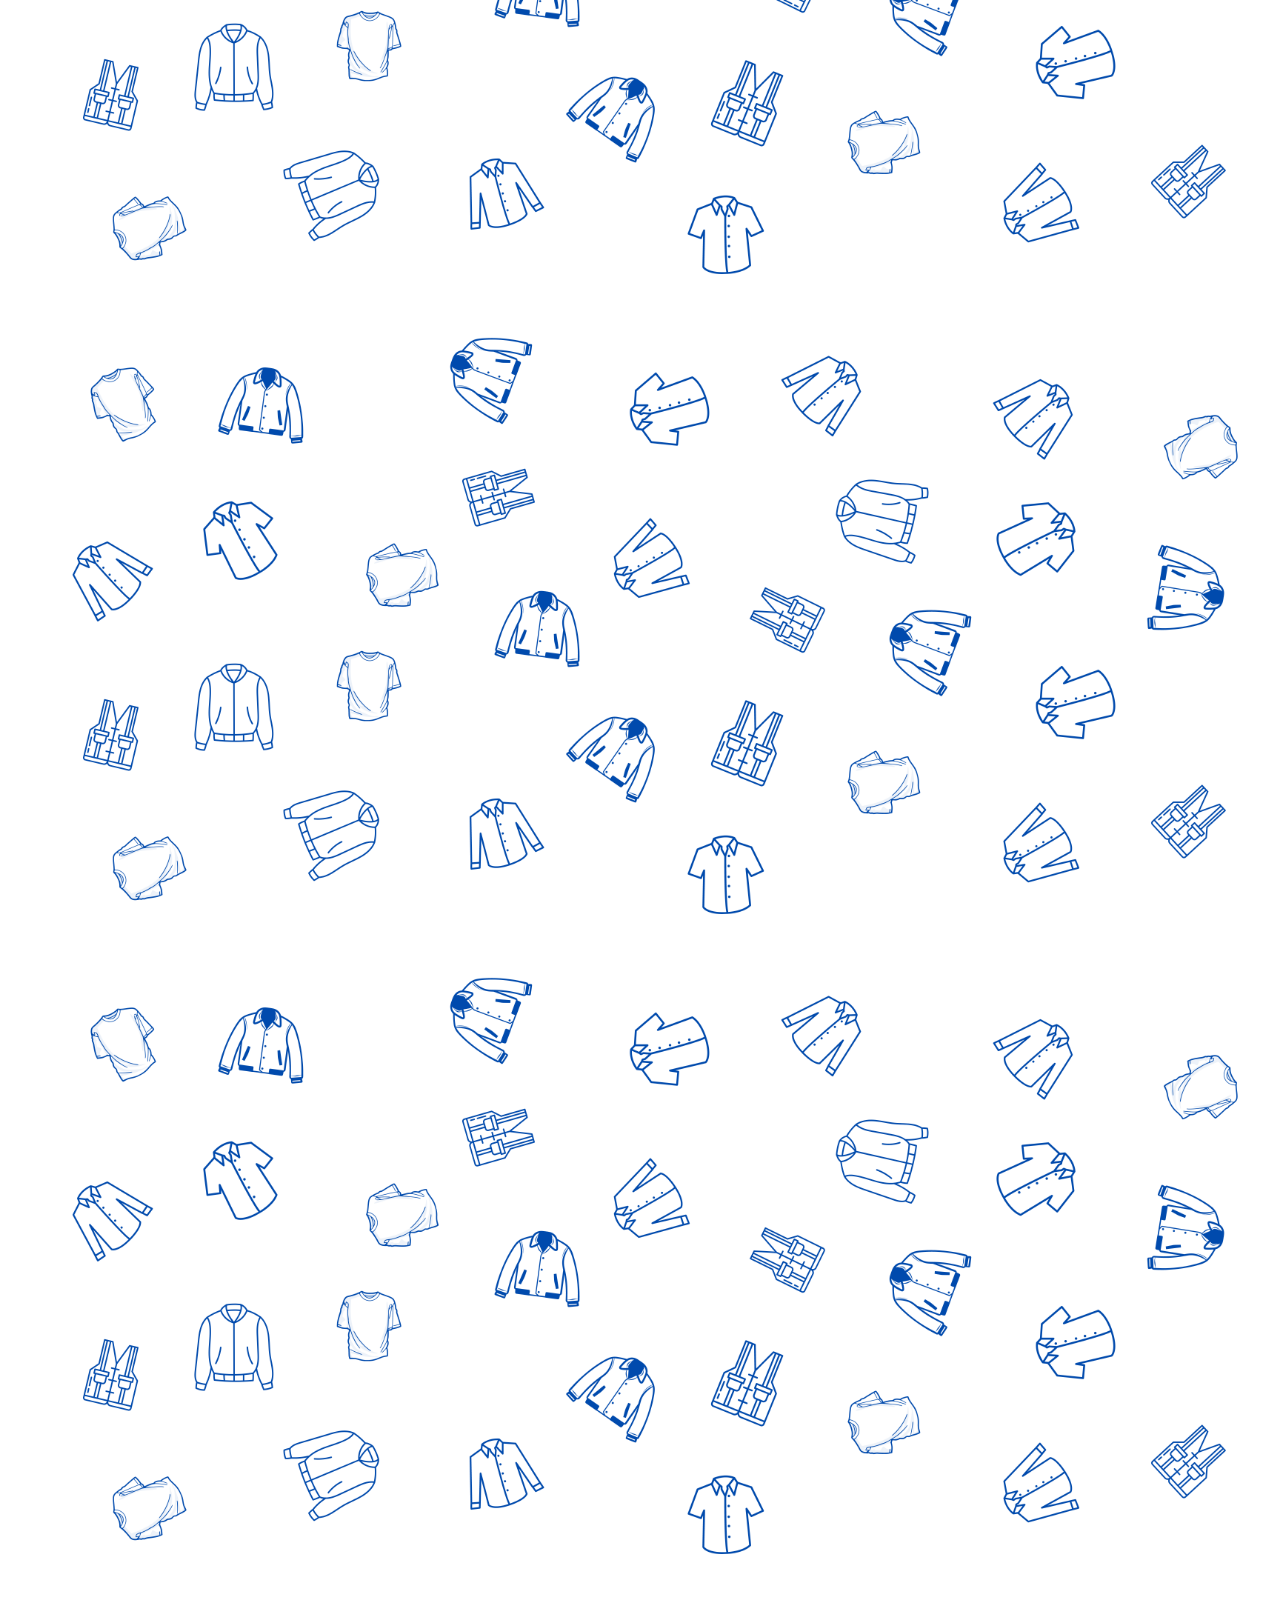
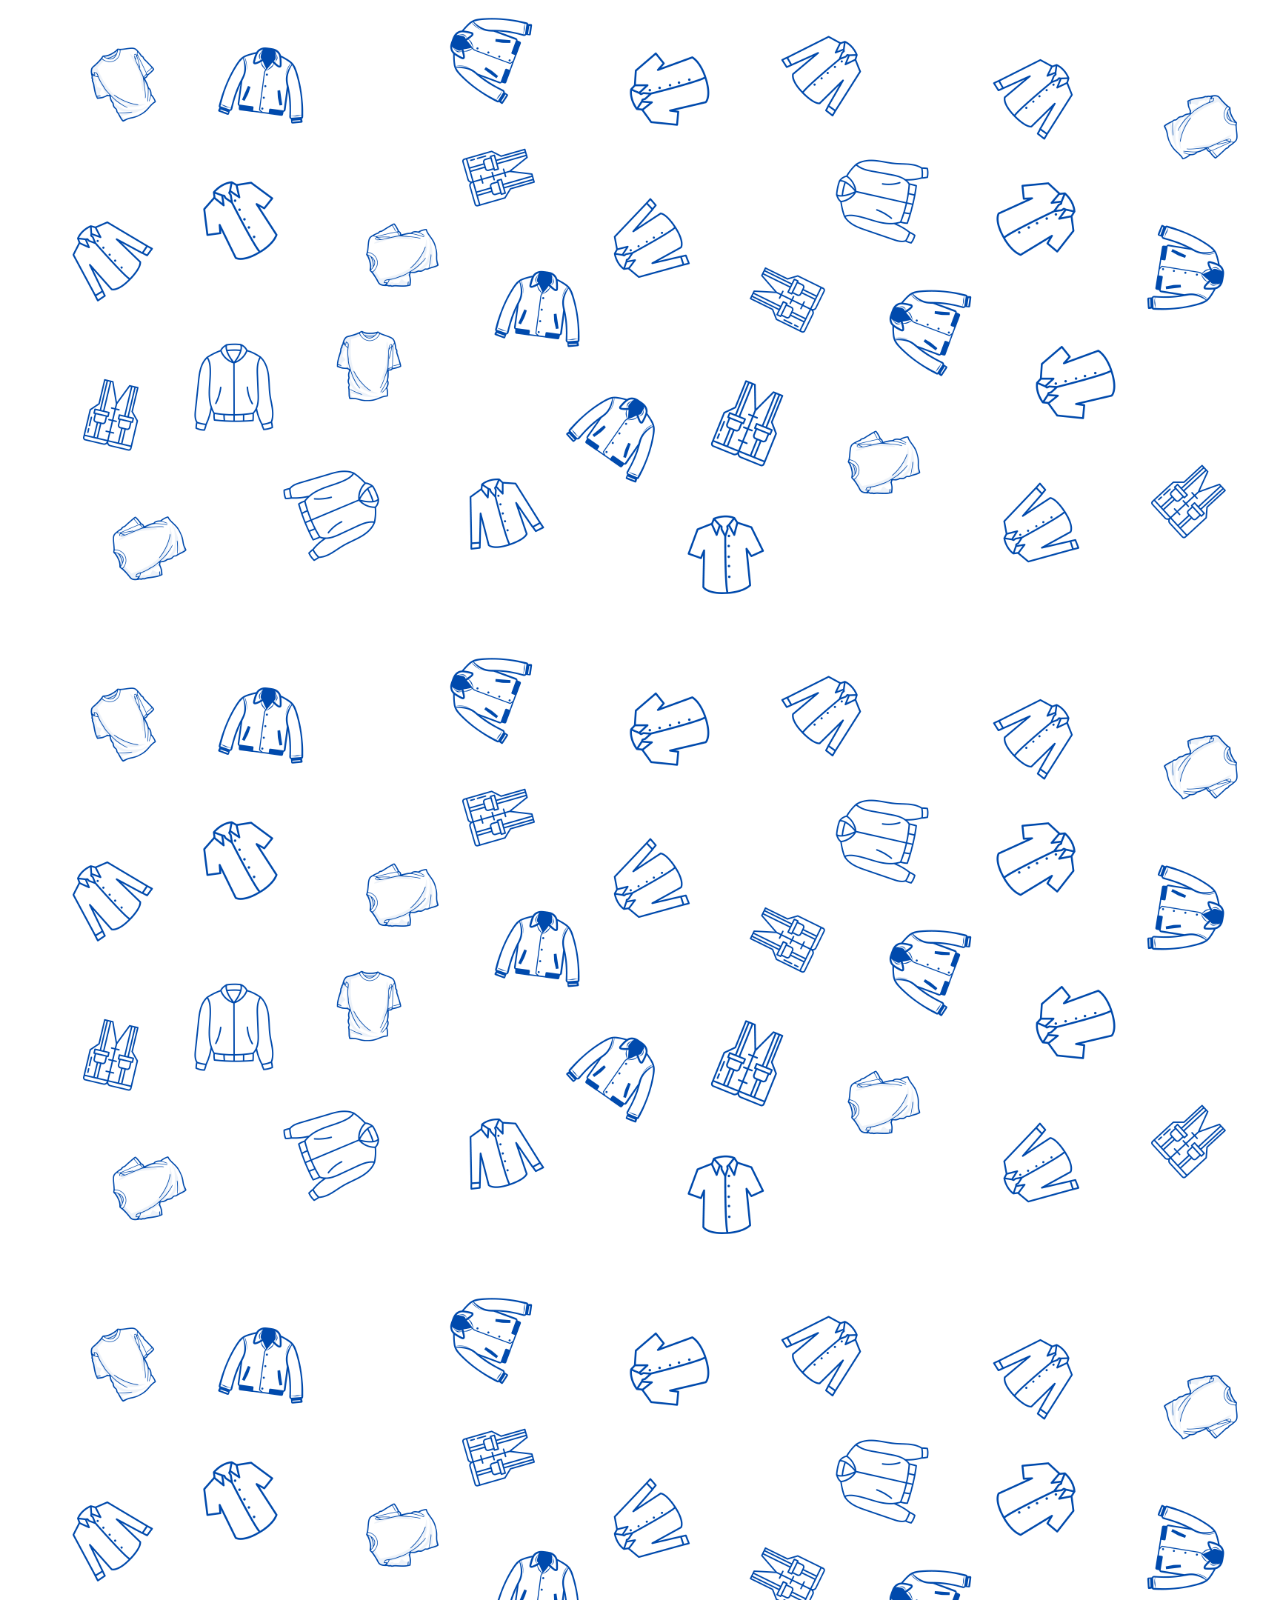
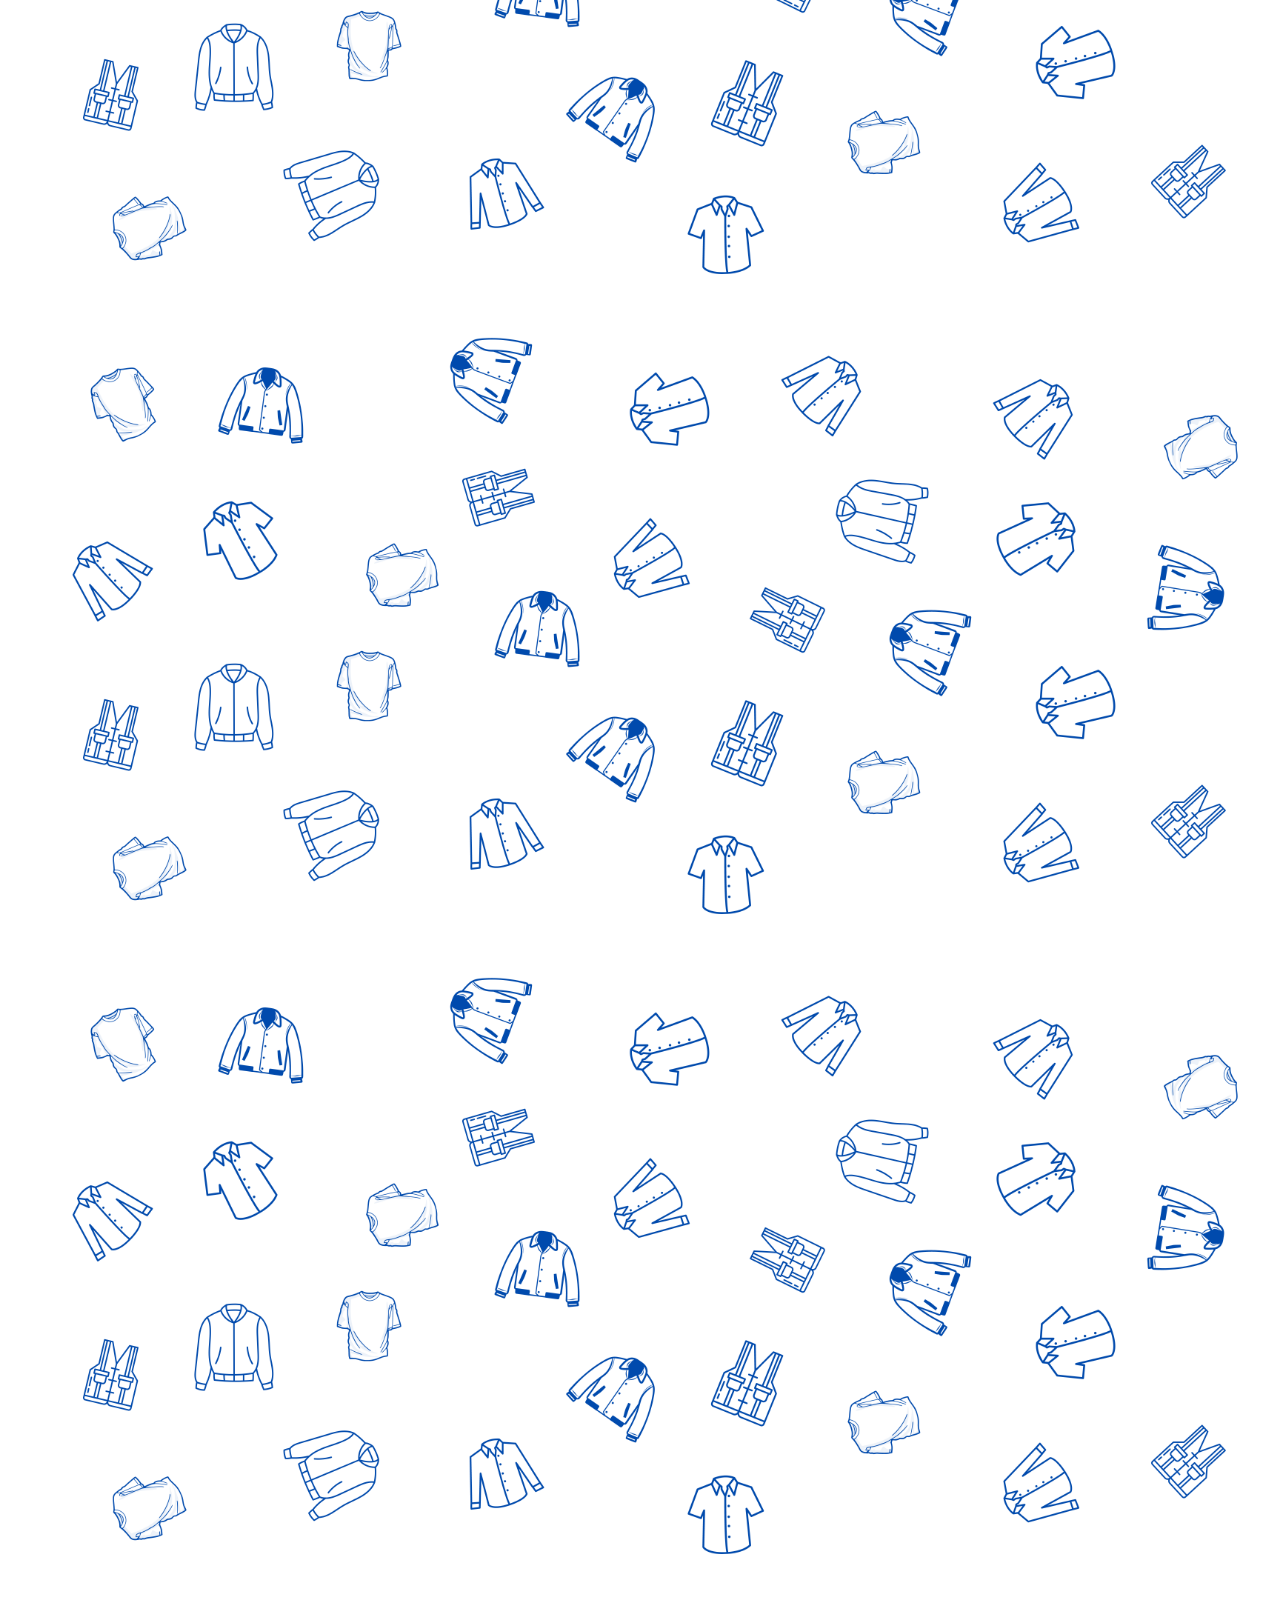
==== commit 18d39bf7: "Revisi tampilan dan penambahan halaman" ====
--- a/index.html
+++ b/index.html
@@ -27,8 +27,8 @@
       <div class="flex justify-center items-center gap-5 pr-20">
         <a href="#">Home</a>
         <a href="#">About</a>
-        <a href="#">Produk</a>
-        <a href="#">Kontak</a>
+        <a href="#sec-3">Produk</a>
+        <a href="#sec-kontak">Kontak</a>
       </div>
     </nav>
 
@@ -38,7 +38,7 @@
     >
       <div class="flex gap-5 justify-center items-center pl-20">
         <img src="img/logo.png" alt="" class="w-12" />
-        <h1>IXDIM COLLECTION</h1>
+        <h1 class="hidden sm:hidden md:block">IXDIM COLLECTION</h1>
       </div>
       <div
         class="nav-mobile absolute top-20 left-full bg-gray-100 text-black w-full transition-all ease-linear p-5 flex flex-col gap-5"
@@ -63,13 +63,6 @@
         class="flex flex-col justify-center items-center h-full w-full bg-gradient-to-r from-sky-600 to-white bg-clip-text text-transparent drop-shadow-2xl"
       >
         <img src="img/logo-w-frame.png" alt="IXDIM-LOGO" />
-        <!-- <p
-          id="hero-text"
-          class="lg:w-1/2 lg:text-lg w-9/12 text-md text-center pb-8"
-        >
-          Melayani pembuatan seragam berupa kaos, kemeja, rompi, jaket, topi,
-          celana, apron, dan berbagai produk lainnya.
-        </p> -->
         <p
           id="hero-text"
           class="lg:w-1/2 lg:text-2xl w-9/12 text-md text-center pb-8"
@@ -77,7 +70,7 @@
           <span id="typed-text"></span><span id="cursor">|</span>
         </p>
         <a
-          href=""
+          href="#sec-2"
           class="animate hero-button bg-sky-900 text-white text-2xl p-3 rounded-sm ease-in ease-in-out duration-300 border-2 border-sky-400 text-medium text-sky-900 hover:bg-white hover:text-sky-900"
         >
           Selengkapnya
@@ -89,59 +82,59 @@
     <!-- Slider Start -->
     <section class="sec-7 container mx-auto p-5">
       <div
-        class="flex flex-col justify-center items-center w-[50rem] mx-auto rounded-tl-lg rounded-tr-lg"
+        class="flex flex-col justify-center items-center mx-auto rounded-tl-lg rounded-tr-lg"
       >
         <img
-          class="mySlides w-full h-[45rem] rounded-tl-lg rounded-tr-lg hidden"
+          class="mySlides w-full sm:w-[80vw] md:w-[60vw] lg:w-[50vw] xl:w-[40vw] h-[45rem] sm:h-[30rem] md:h-[35rem] lg:h-[40rem] xl:h-[45rem] rounded-tl-lg rounded-tr-lg hidden"
           src="img/slider/slide-1.PNG"
         />
         <img
-          class="mySlides w-full h-[45rem] rounded-tl-lg rounded-tr-lg"
+          class="mySlides w-full sm:w-[80vw] md:w-[60vw] lg:w-[50vw] xl:w-[40vw] h-[45rem] sm:h-[30rem] md:h-[35rem] lg:h-[40rem] xl:h-[45rem] rounded-tl-lg rounded-tr-lg"
           src="img/slider/slide-2.PNG"
         />
         <img
-          class="mySlides w-full h-[45rem] rounded-tl-lg rounded-tr-lg hidden"
+          class="mySlides w-full sm:w-[80vw] md:w-[60vw] lg:w-[50vw] xl:w-[40vw] h-[45rem] sm:h-[30rem] md:h-[35rem] lg:h-[40rem] xl:h-[45rem] rounded-tl-lg rounded-tr-lg hidden"
           src="img/slider/slide-3.PNG"
         />
         <img
-          class="mySlides w-full h-[45rem] rounded-tl-lg rounded-tr-lg hidden"
+          class="mySlides w-full sm:w-[80vw] md:w-[60vw] lg:w-[50vw] xl:w-[40vw] h-[45rem] sm:h-[30rem] md:h-[35rem] lg:h-[40rem] xl:h-[45rem] rounded-tl-lg rounded-tr-lg hidden"
           src="img/slider/slide-4.PNG"
         />
         <img
-          class="mySlides w-full h-[45rem] rounded-tl-lg rounded-tr-lg hidden"
+          class="mySlides w-full sm:w-[80vw] md:w-[60vw] lg:w-[50vw] xl:w-[40vw] h-[45rem] sm:h-[30rem] md:h-[35rem] lg:h-[40rem] xl:h-[45rem] rounded-tl-lg rounded-tr-lg hidden"
           src="img/slider/slide-5.PNG"
         />
 
-        <div class="row-padding flex">
-          <div class="w3-col s4">
+        <div class="row-padding flex justify-center items-center gap-12 py-5">
+          <div class="w-1/4 sm:w-1/6">
             <img
               class="demo w-full cursor-pointer"
               src="img/slider/slide-1.PNG"
               onclick="currentDiv(1)"
             />
           </div>
-          <div class="w3-col s4">
+          <div class="w-1/4 sm:w-1/6">
             <img
               class="demo w-full cursor-pointer"
               src="img/slider/slide-2.PNG"
               onclick="currentDiv(2)"
             />
           </div>
-          <div class="w3-col s4">
+          <div class="w-1/4 sm:w-1/6">
             <img
               class="demo w-full cursor-pointer"
               src="img/slider/slide-3.PNG"
               onclick="currentDiv(3)"
             />
           </div>
-          <div class="w3-col s4">
+          <div class="w-1/4 sm:w-1/6">
             <img
               class="demo w-full cursor-pointer"
               src="img/slider/slide-4.PNG"
               onclick="currentDiv(4)"
             />
           </div>
-          <div class="w3-col s4">
+          <div class="w-1/4 sm:w-1/6">
             <img
               class="demo w-full cursor-pointer"
               src="img/slider/slide-5.PNG"
@@ -151,13 +144,14 @@
         </div>
       </div>
     </section>
+
     <!-- Slider End -->
 
     <!-- Pelayanan / Service Start -->
     <section
       class="sec-2 pt-10 flex flex-col justify-center items-center gap-12 border-b-2 pb-20 bg-gray-100"
     >
-      <div class="flex flex-col items-center">
+      <div class="flex flex-col items-center" id="sec-2">
         <h1 class="animate text-4xl font-medium">Mengapa memilih kami ?</h1>
         <div class="w-20 h-1 bg-black mt-8"></div>
       </div>
@@ -253,7 +247,10 @@
     <!-- Pelayanan / Service Start -->
 
     <!-- Product Start -->
-    <section class="sec-3 flex flex-col justify-center items-center py-16">
+    <section
+      class="sec-3 flex flex-col justify-center items-center py-10 lg:py-16 bg-gray-200"
+      id="sec-3"
+    >
       <h1 class="animate text-4xl font-mediu text-center">
         Kami melayani pembuatan berbagai jenis seragam
       </h1>
@@ -271,7 +268,8 @@
             class="w-full rounded-lg transition-transform duration-300 transform hover:scale-105"
           />
           <a
-            href=""
+            href="jacket.html"
+            target="_blank"
             class="absolute bottom-0 left-0 w-full bg-black bg-opacity-50 text-white text-center py-2"
           >
             Jaket
@@ -284,7 +282,8 @@
             class="w-full rounded-lg transition-transform duration-300 transform hover:scale-105"
           />
           <a
-            href=""
+            href="kaos.html"
+            target="_blank"
             class="absolute bottom-0 left-0 w-full bg-black bg-opacity-50 text-white text-center py-2"
           >
             Kaos
@@ -297,7 +296,8 @@
             class="w-full rounded-lg transition-transform duration-300 transform hover:scale-105"
           />
           <a
-            href=""
+            href="kemeja.html"
+            target="_blank"
             class="absolute bottom-0 left-0 w-full bg-black bg-opacity-50 text-white text-center py-2"
           >
             Kemeja
@@ -310,7 +310,8 @@
             class="w-full rounded-lg transition-transform duration-300 transform hover:scale-105"
           />
           <a
-            href=""
+            href="rompi.html"
+            target="_blank"
             class="absolute bottom-0 left-0 w-full bg-black bg-opacity-50 text-white text-center py-2"
           >
             Rompi
@@ -318,17 +319,19 @@
         </div>
       </div>
       <a
-        href=""
+        href="product.html"
+        target="_blank"
         class="w-40 h-12 mt-10 mb-10 bg-gray-400 shadow-lg transition ease-linear duration-200 hover:bg-gray-200 flex justify-center items-center rounded-md text-white"
       >
         Lebih banyak lagi
       </a>
     </section>
+
     <!-- Product End -->
 
     <!-- Testimoni Start -->
     <section
-      class="sec-4 p-8 flex flex-col justify-center items-center bg-sky-800 mt-20"
+      class="sec-4 p-8 flex flex-col justify-center items-center bg-sky-800"
     >
       <h2 class="animate font-semibol text-4xl text-white mb-4">Testimoni</h2>
       <p class="animate text-center mb-10 text-white">
@@ -606,7 +609,7 @@
     <!-- Testimoni End -->
 
     <!-- Kontak Start -->
-    <section class="kontak">
+    <section class="kontak" id="sec-kontak">
       <div class="container mx-auto py-20">
         <div class="grid grid-cols-1 md:grid-cols-2 gap-12">
           <div class="relative">
@@ -691,12 +694,60 @@
     </section>
     <!-- Kontak End -->
 
+    <!-- Klien Start -->
+    <section class="klien m-5 lg:m-32 p-10 bg-gray-200">
+      <h2 class="text-center text-4xl font-semibold pb-8">Klien Kami</h2>
+      <div class="klien-img flex justify-center items-center gap-8 flex-wrap">
+        <img src="img/logo-klien/bsi.png" alt="" class="w-72 h-64" />
+        <img src="img/logo-klien/FKS_Food_logo.png" alt="" class="w-72 h-64" />
+        <img
+          src="img/logo-klien/Honda-Photoroom.png-Photoroom.png"
+          alt=""
+          class="w-72 h-64"
+        />
+        <img
+          src="img/logo-klien/Institut_pertanian_bogor-Photoroom.png-Photoroom.png"
+          alt=""
+          class="w-72 h-64"
+        />
+        <img
+          src="img/logo-klien/Kawasaki-Symbol.png"
+          alt=""
+          class="w-72 h-64"
+        />
+        <img
+          src="img/logo-klien/Mie_kremez-Photoroom.png-Photoroom.png"
+          alt=""
+          class="w-72 h-64"
+        />
+        <img
+          src="img/logo-klien/Suzuky-Photoroom.png-Photoroom.png"
+          alt=""
+          class="w-72 h-64"
+        />
+        <img src="img/logo-klien/taro.png" alt="" class="w-72 h-64" />
+        <img src="img/logo-klien/telkomsel_Logo.png" alt="" class="w-72 h-56" />
+        <img
+          src="img/logo-klien/Uni_pembangunan_jakarta-Photoroom.png-Photoroom.png"
+          alt=""
+          class="w-72 h-64"
+        />
+        <img
+          src="img/logo-klien/Yamaha-Photoroom.png-Photoroom.png"
+          alt=""
+          class="w-72 h-64"
+        />
+      </div>
+    </section>
+
+    <!-- Klien End -->
+
     <!-- Follow US Start -->
     <section
       class="sec-6 follow flex flex-col justify-center items-center py-16"
     >
-      <div class="flex justify-center items-center gap-12">
-        <h2 class="text-4xl font-semibold whitespace-nowrap">
+      <div class="flex justify-center items-center flex-wrap gap-12">
+        <h2 class="text-4xl font-semibold text-center lg:text-left">
           Follow us on Instagram
         </h2>
       </div>
@@ -733,25 +784,19 @@
     </section>
 
     <!-- Follow US End -->
-
     <footer
-      class="flex flex-col lg:flex-row items-center justify-center gap-4 bg-gray-800 text-white h-32 px-20"
+      class="flex flex-col lg:flex-row items-center justify-center lg:justify-between gap-4 bg-gray-800 text-white h-32 px-6 lg:px-20"
     >
-      <div class="items-center w-96 hidden lg:flex">
+      <div
+        class="hidden items-center justify-center lg:flex lg:justify-start lg:w-96"
+      >
         <img src="img/logo.png" alt="IXDIM Logo" class="w-12" />
         <h1 class="text-lg font-semibold ml-4">IXDIM COLLECTION</h1>
       </div>
-
-      <div class="flex justify-center w-full pl-30">
-        <div class="menu flex gap-5">
-          <a href="">Home</a>
-          <a href="">About</a>
-          <a href="">Portfolio</a>
-          <a href="">Blog</a>
-          <a href="">Kontak</a>
-        </div>
-      </div>
-      <p class="text-sm lg:w-96">Copyright © 2024 IXDIM COLLECTION</p>
+      <p class="text-sm lg:w-auto text-center lg:text-left">
+        Copyright © 2024 IXDIM COLLECTION
+      </p>
+      <a href="#" class="underline hidden lg:inline-block">Back to top</a>
     </footer>
 
     <script src="js/script.js"></script>
--- a/css/style.css
+++ b/css/style.css
@@ -1,5 +1,7 @@
 body {
   font-family: Poppins;
+  background-image: url("../img/bg.png");
+  background-size: 100%;
 }
 
 /* Hero section */
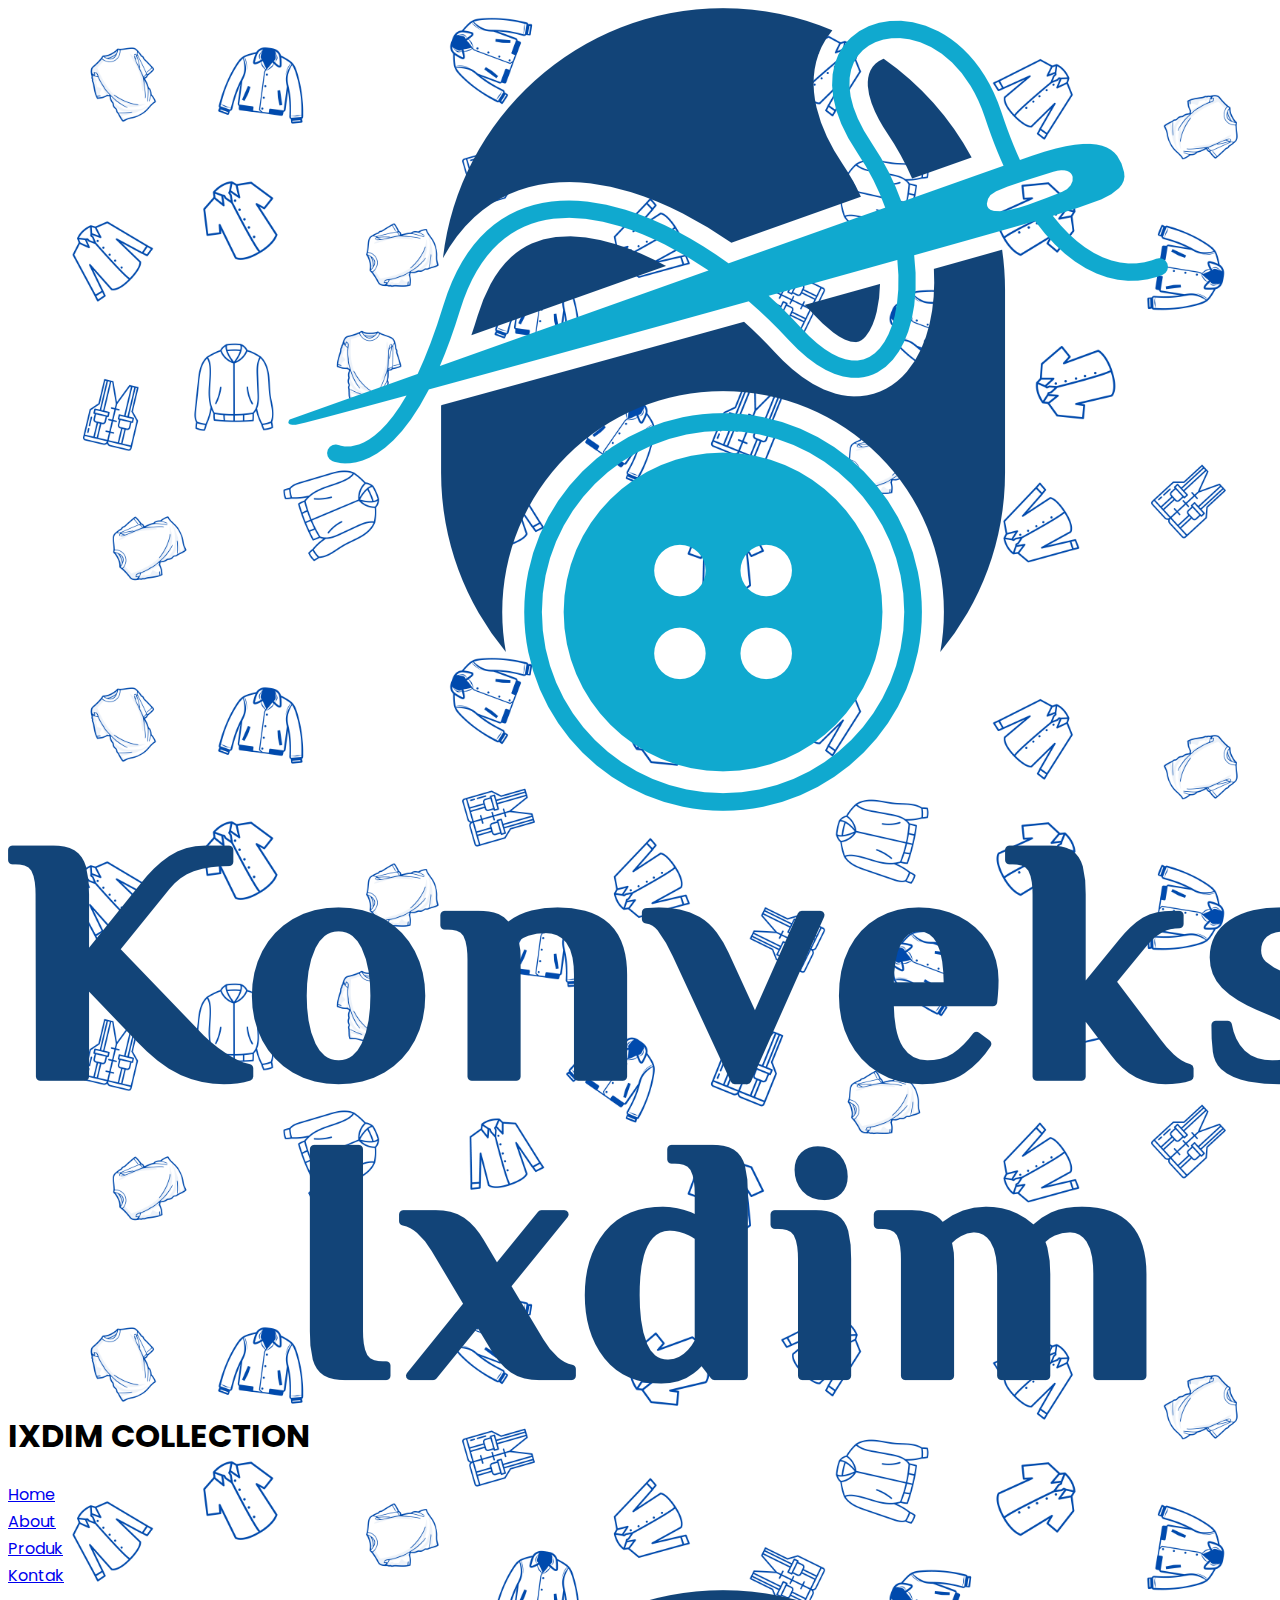
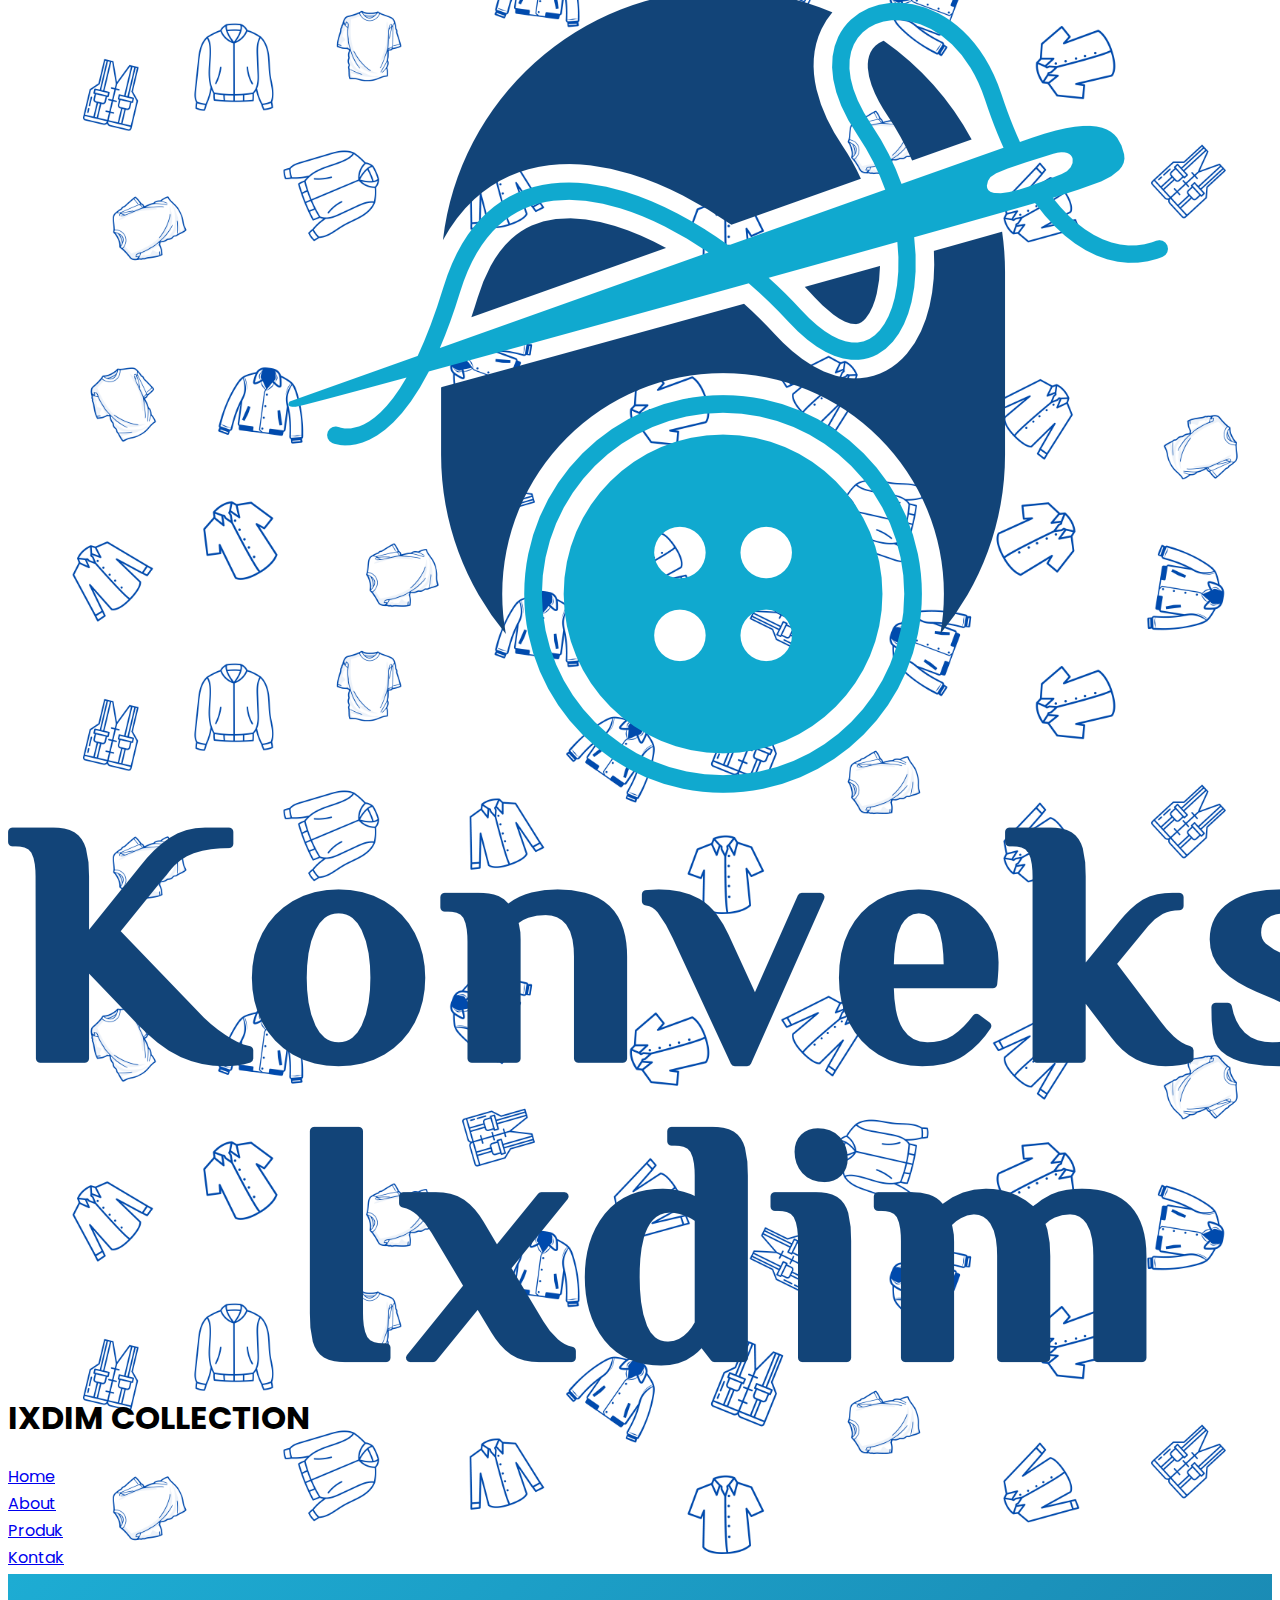
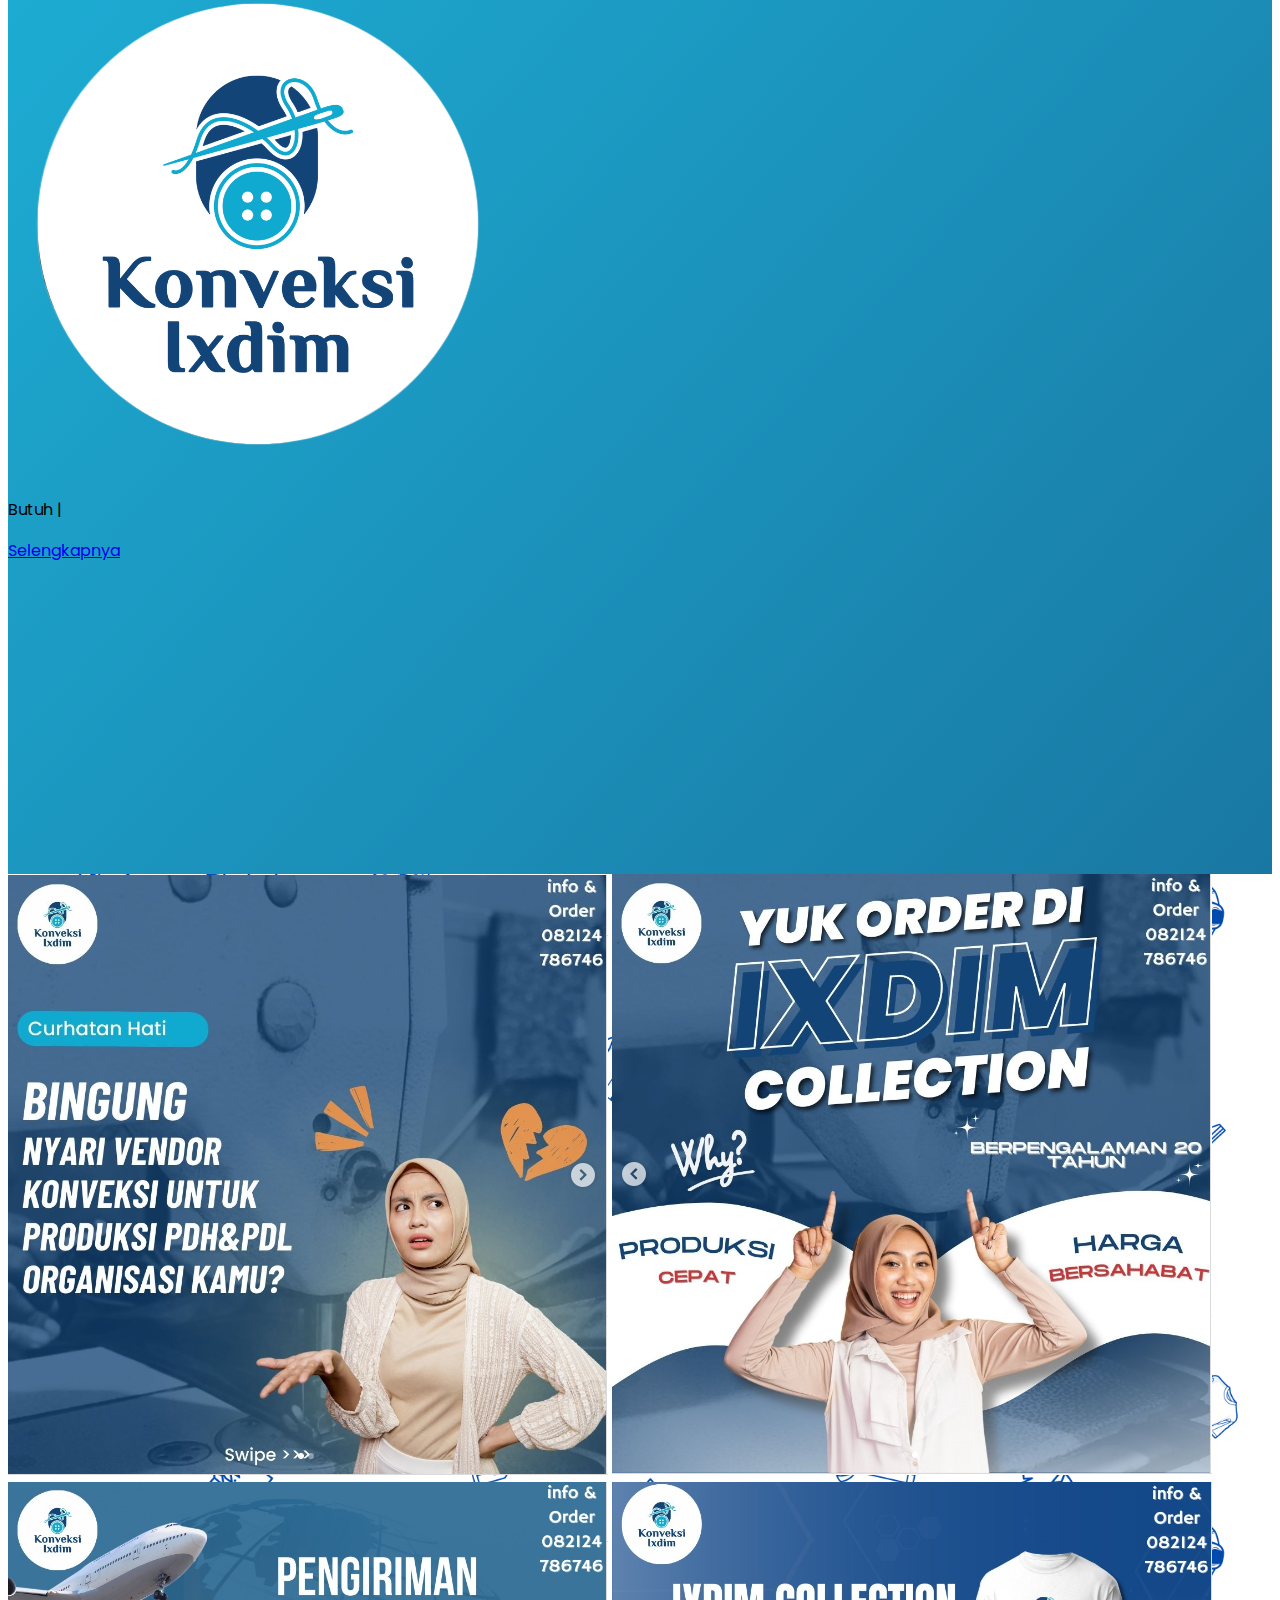
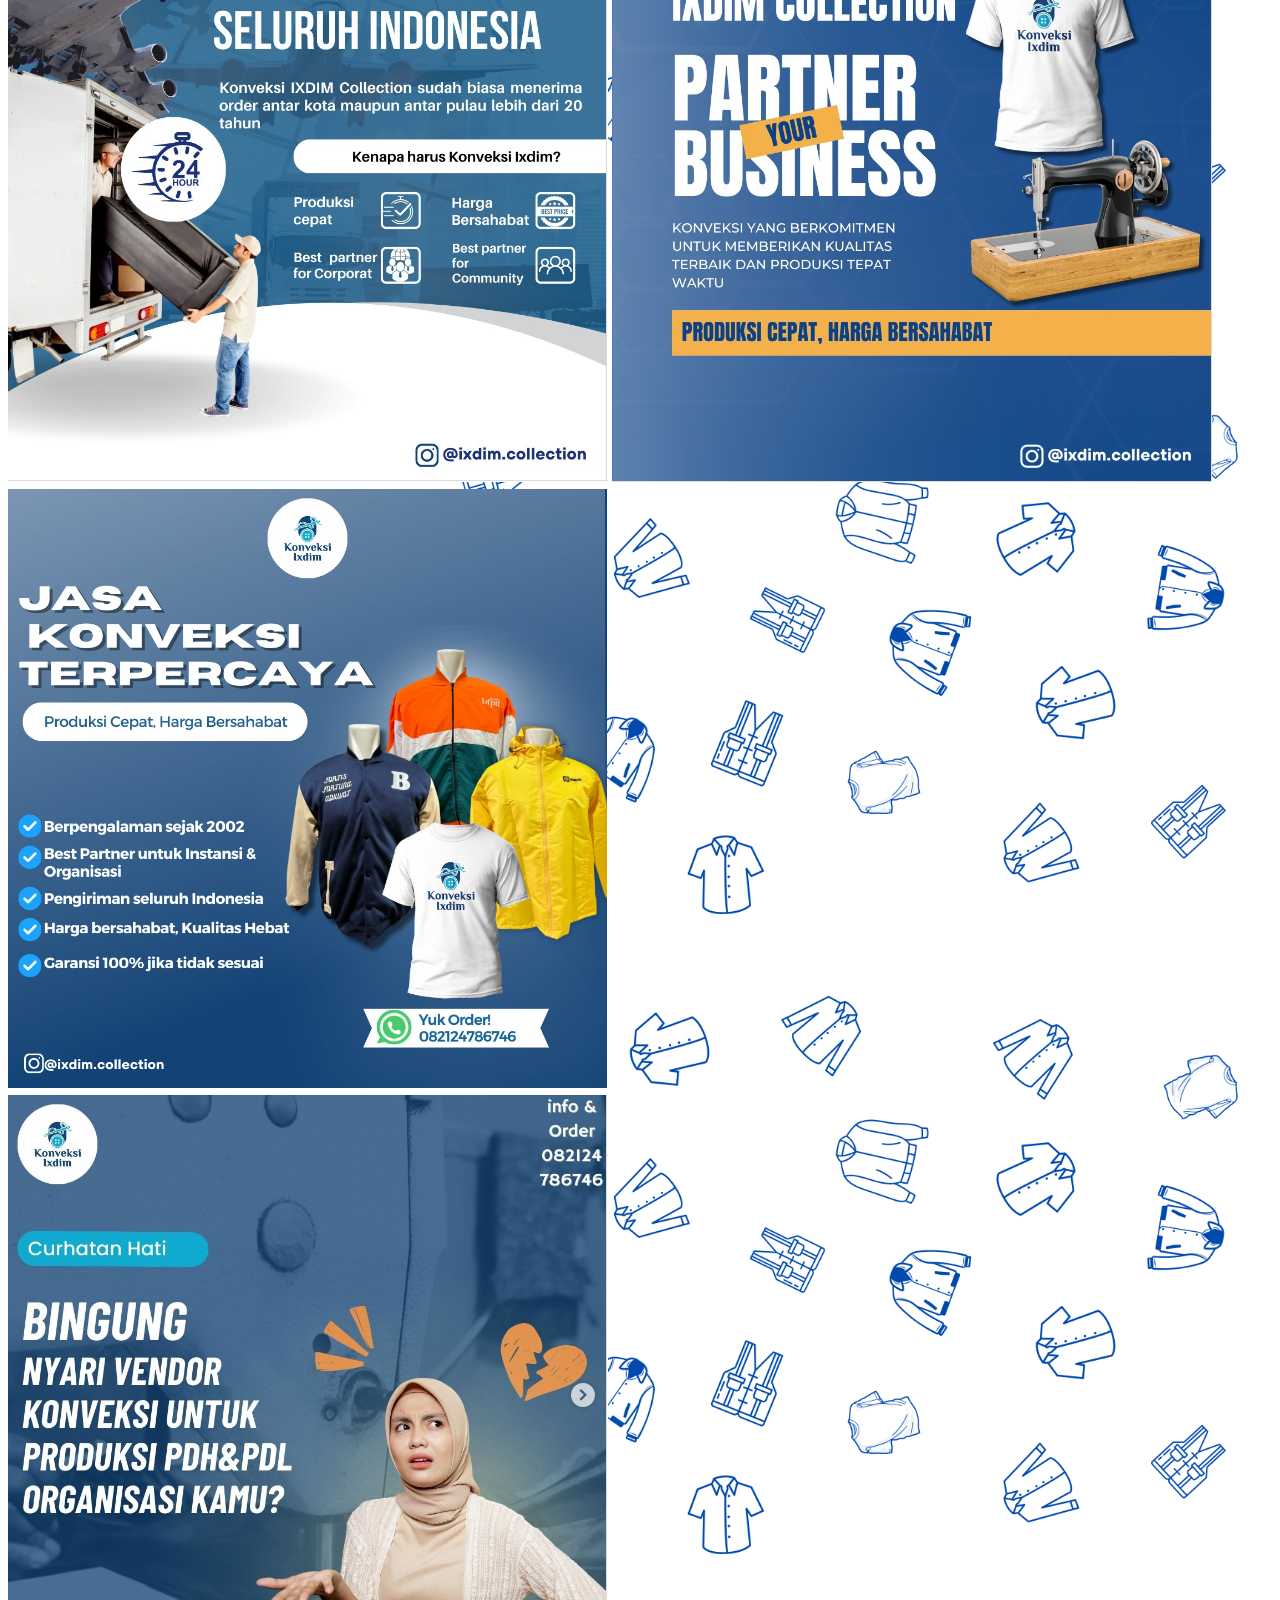
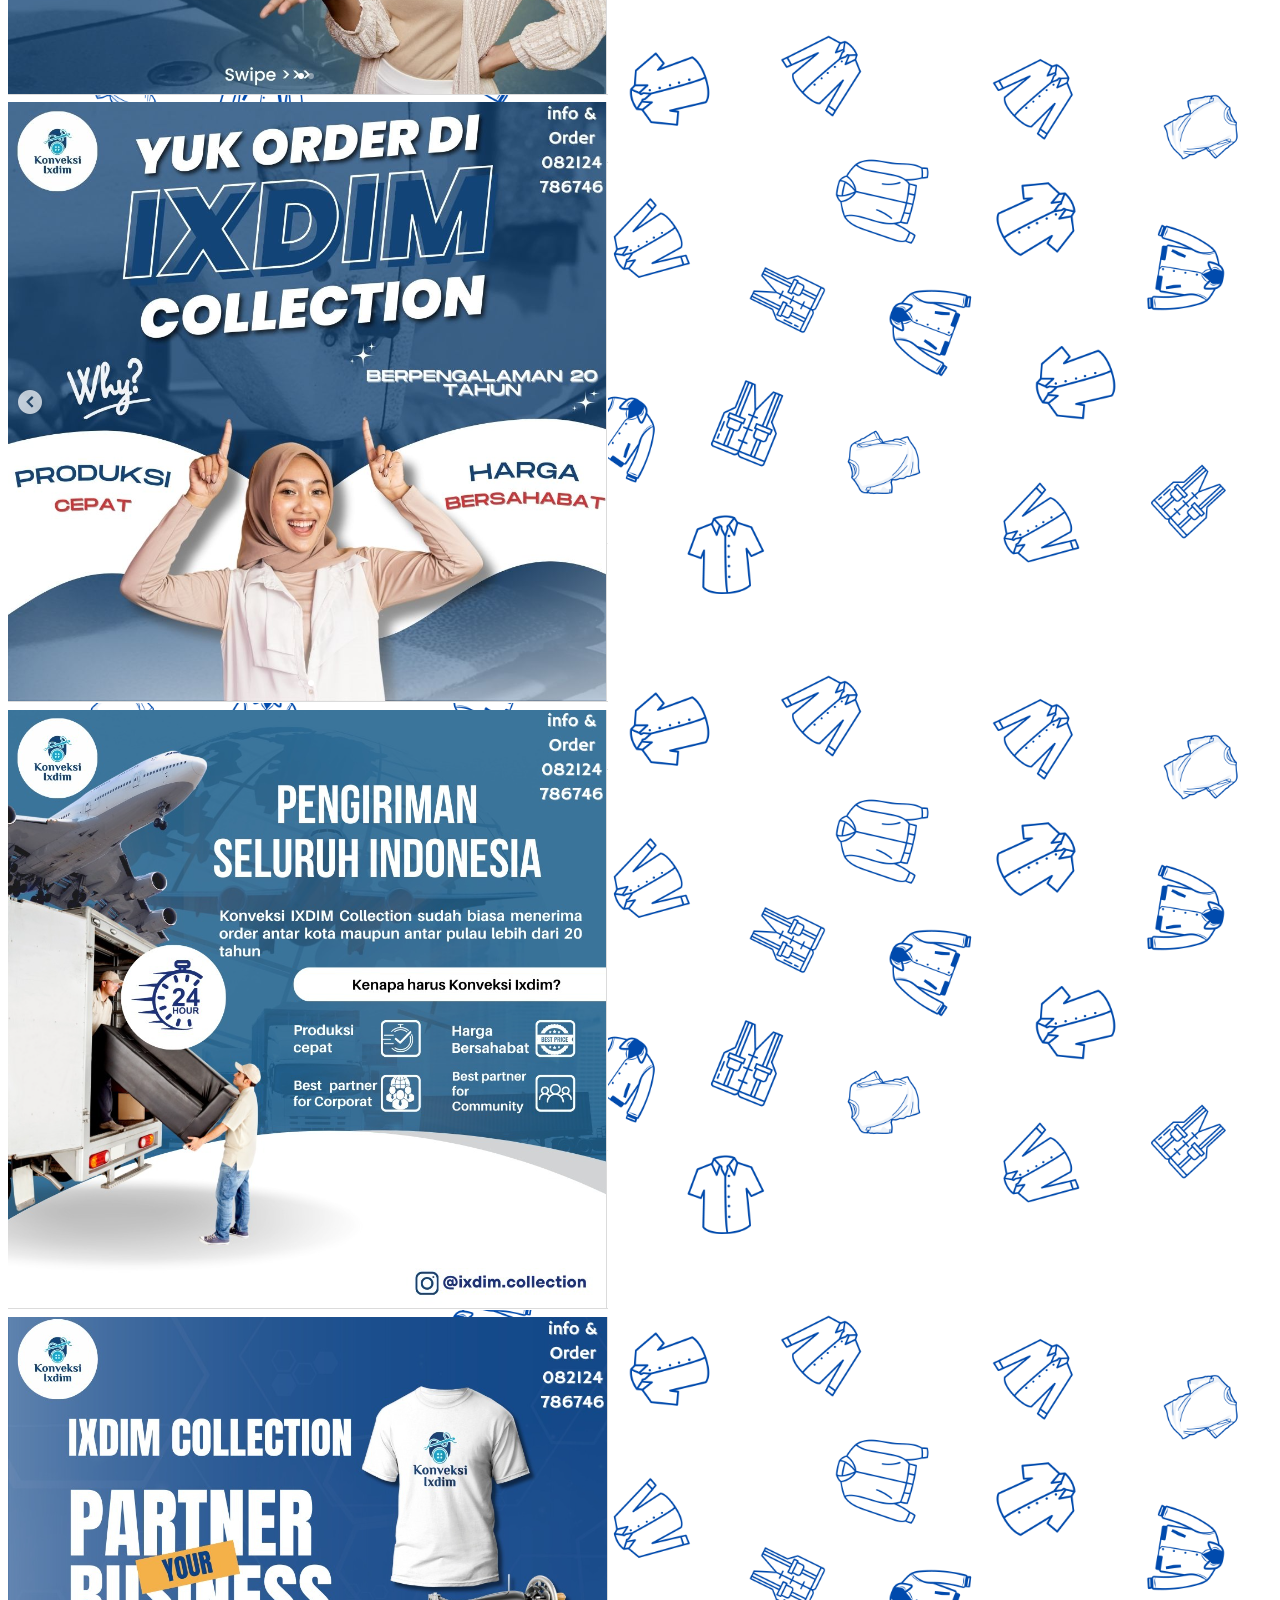
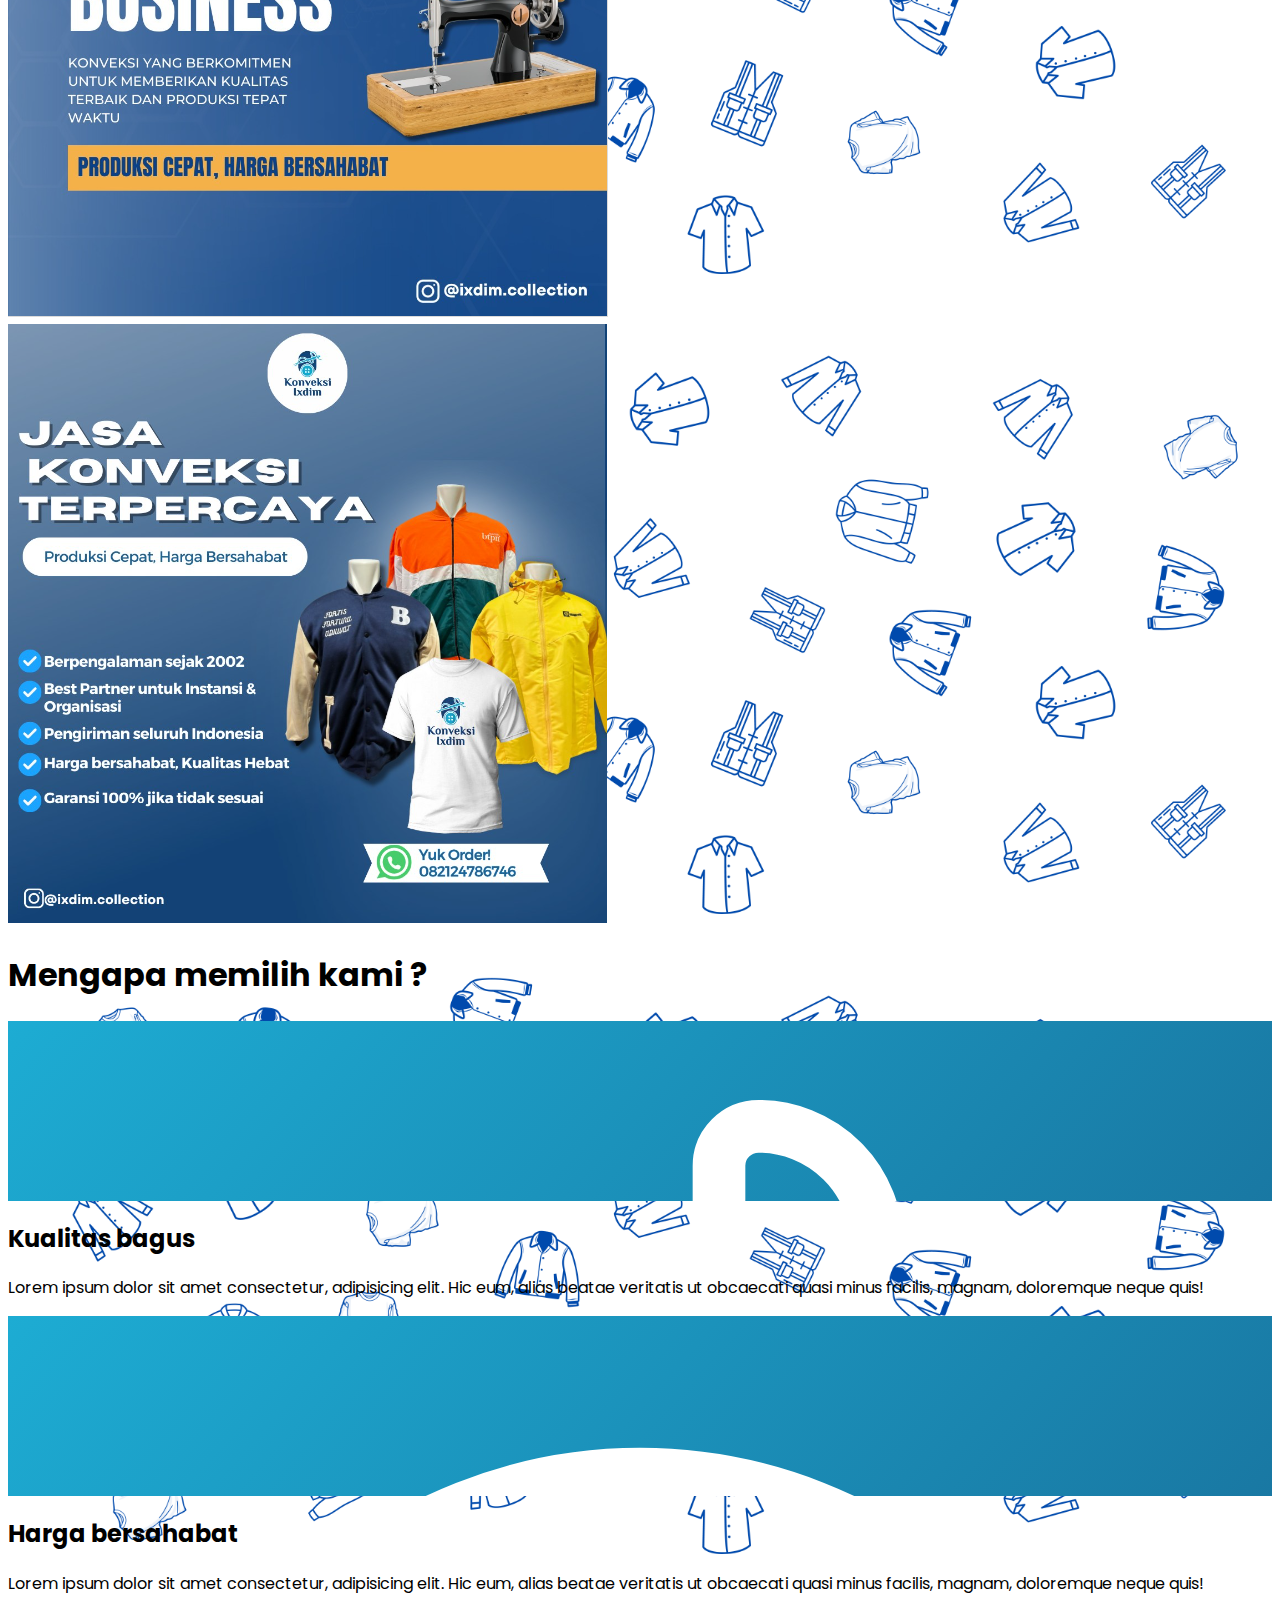
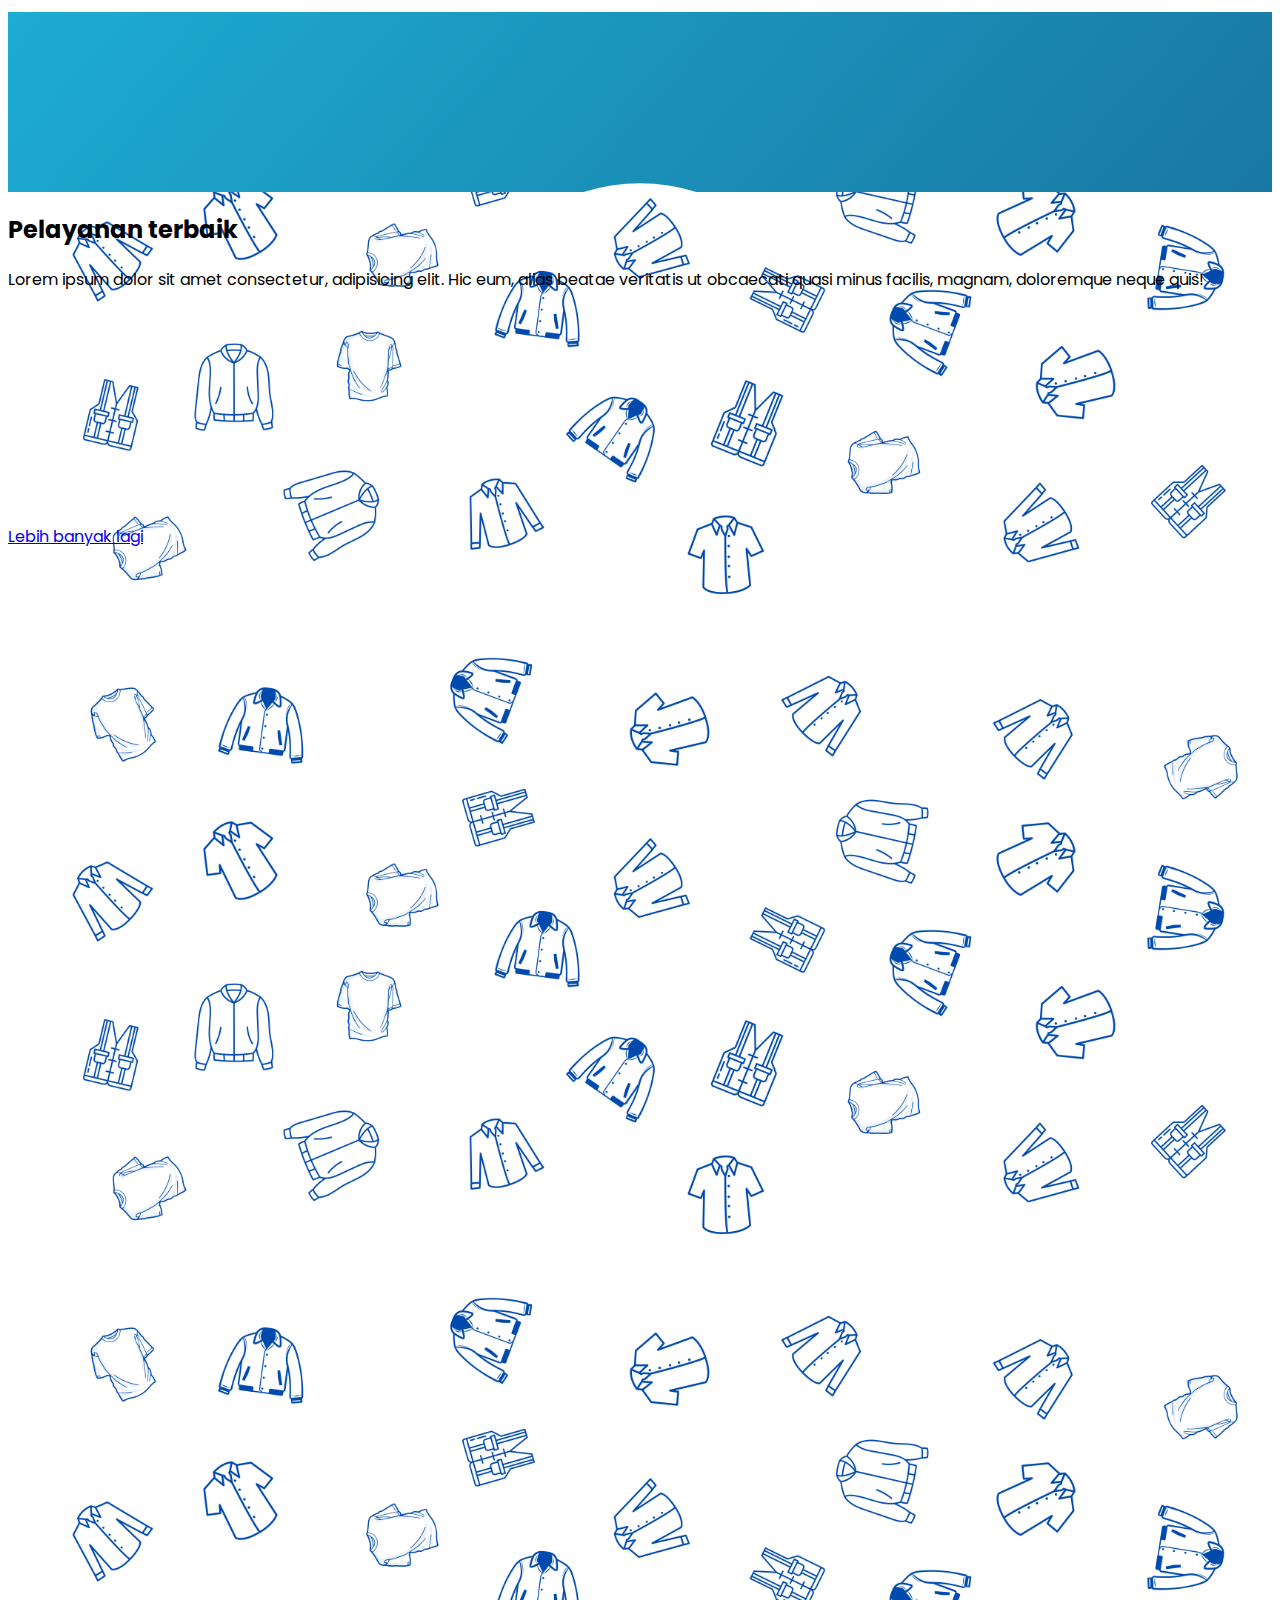
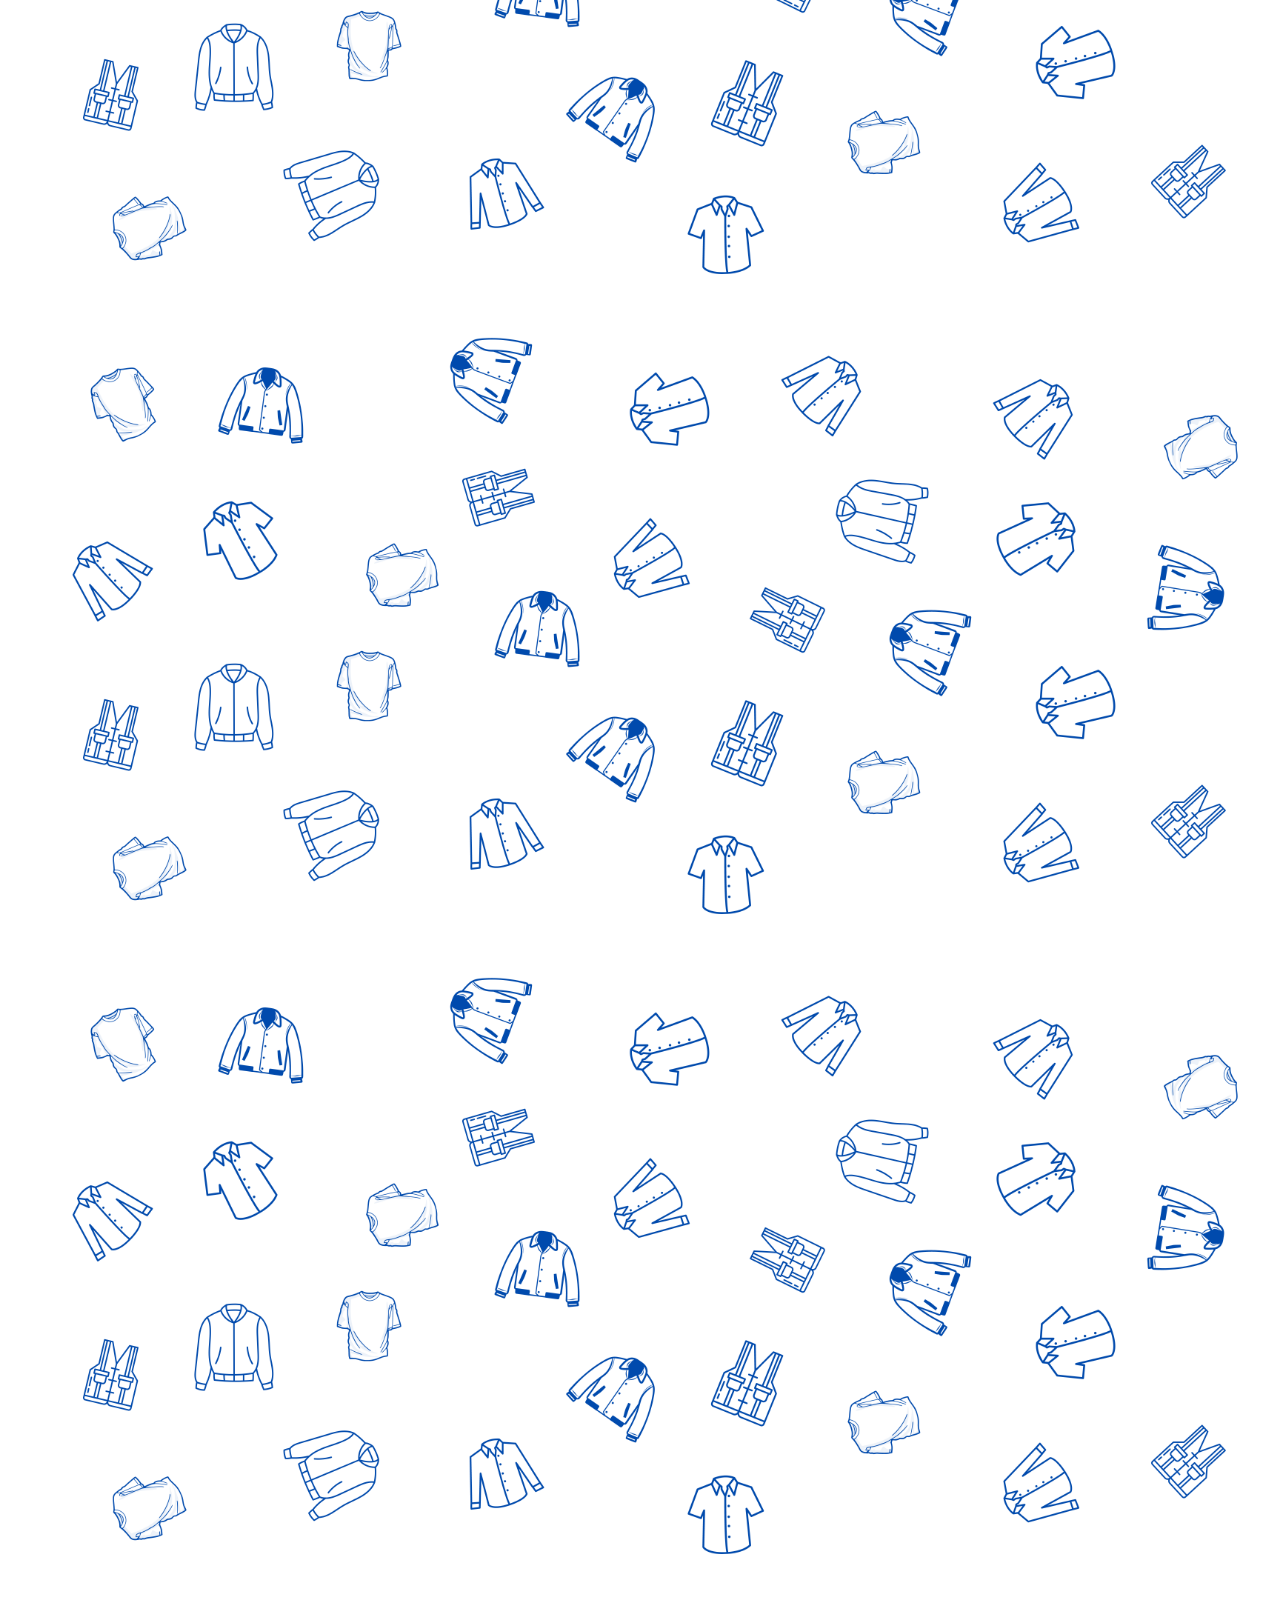
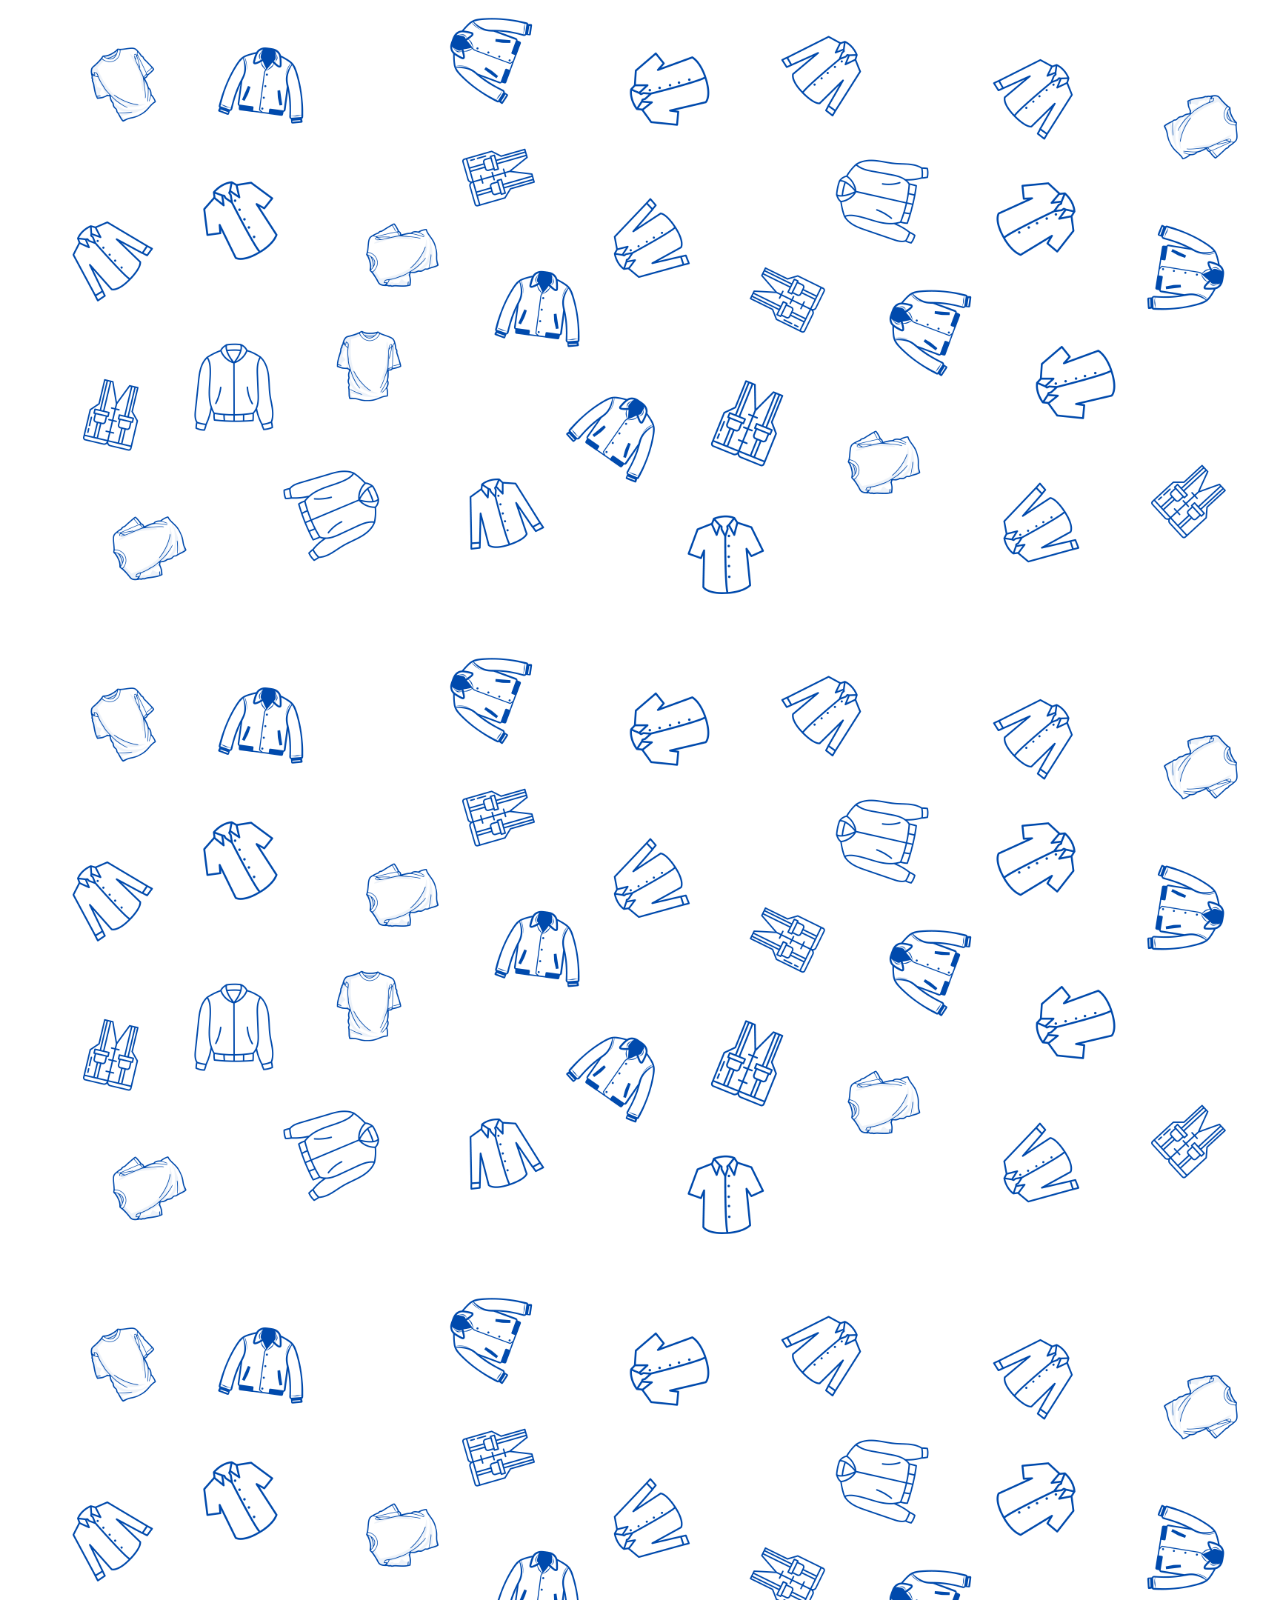
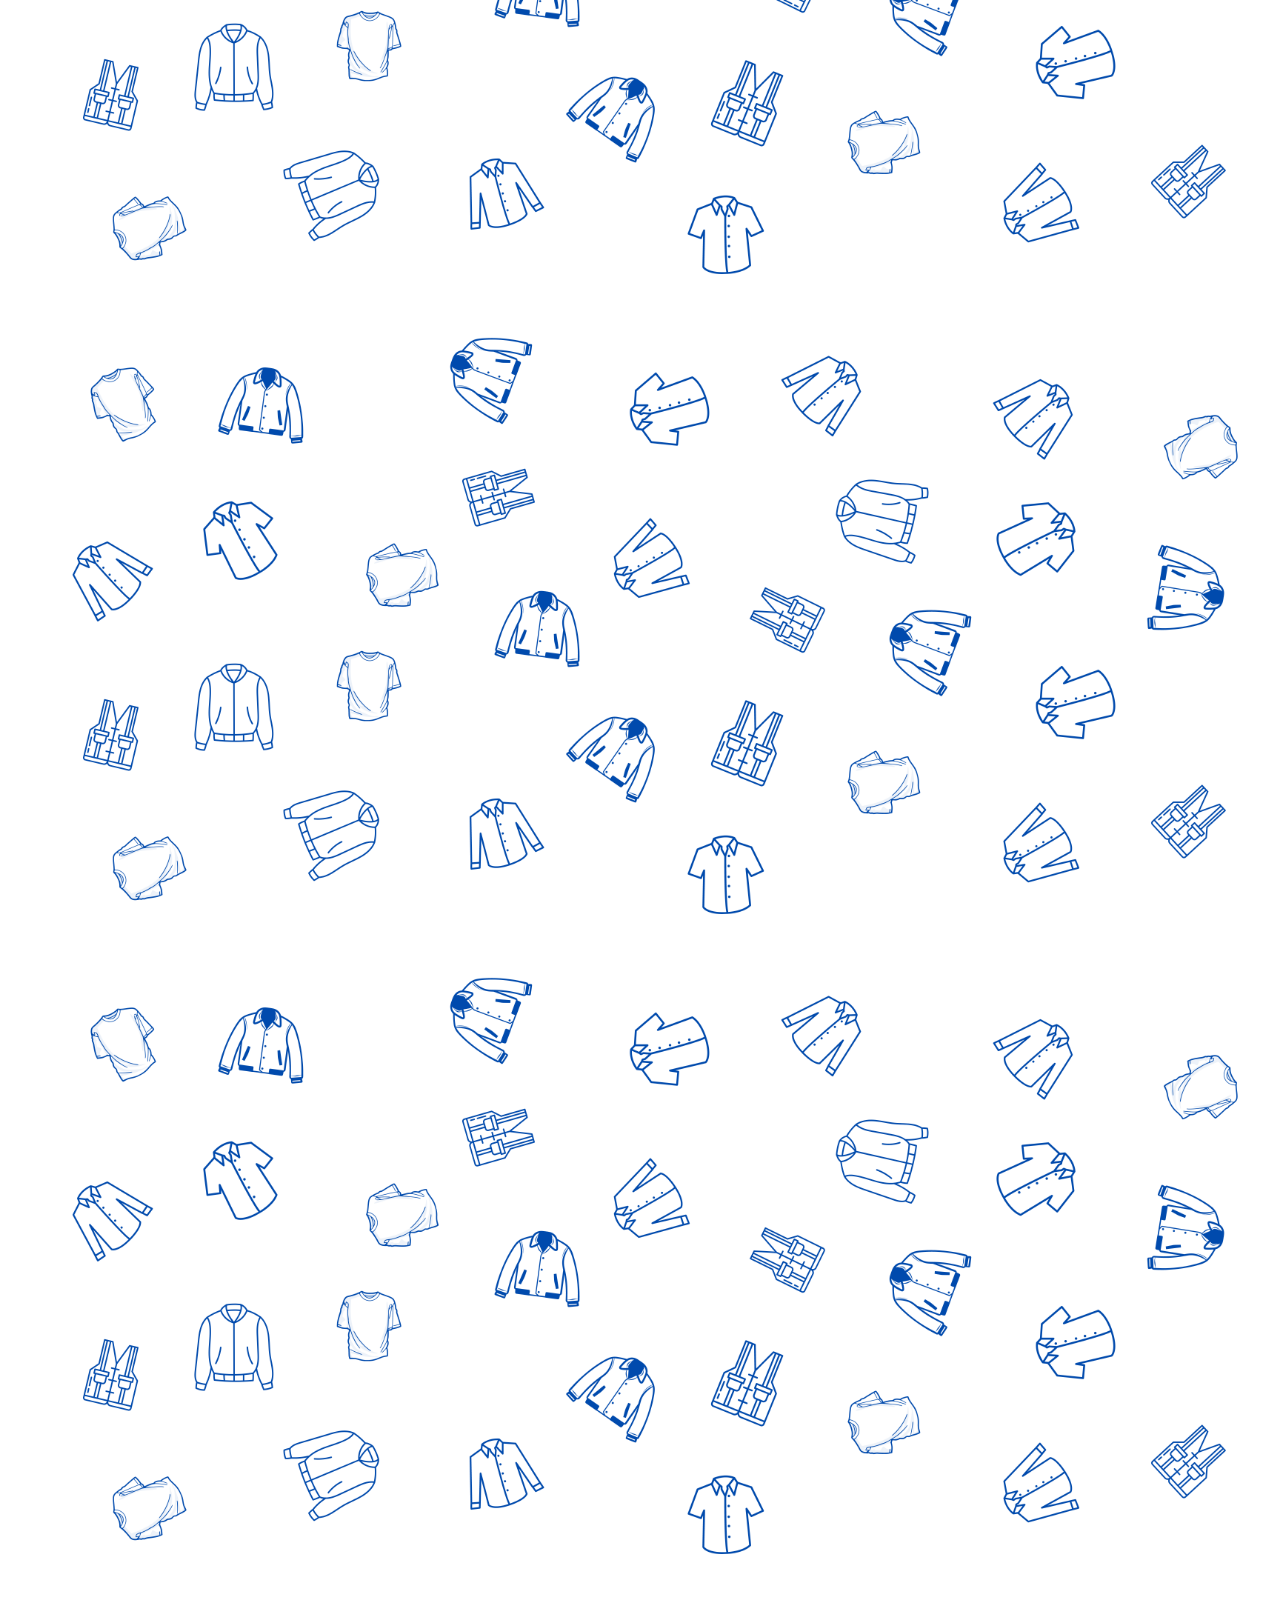
==== commit 57e2f7ad: "Menambahka animasi hover pada navigasi menu" ====
--- a/index.html
+++ b/index.html
@@ -18,7 +18,7 @@
     <!-- Navbar-menu Start -->
     <!-- Desktop -->
     <nav
-      class="absolute top-0 left-0 right-0 hidden sm:hidden md:hidden lg:flex justify-between items-center text-white pt-4 pb-4 z-50"
+      class="nav-menu-d absolute top-0 left-0 right-0 hidden sm:hidden md:hidden lg:flex justify-between items-center text-white pt-4 pb-4 z-50"
     >
       <div class="flex gap-5 justify-center items-center pl-20">
         <img src="img/logo.png" alt="" class="w-12" />
@@ -34,7 +34,7 @@
 
     <!-- Mobile -->
     <nav
-      class="fixed bg-gray-800 top-0 left-0 right-0 lg:hidden sm:flex md:flex flex justify-between items-center text-white pt-4 pb-4 z-50"
+      class="nav-menu-m fixed bg-gray-800 top-0 left-0 right-0 lg:hidden sm:flex md:flex flex justify-between items-center text-white pt-4 pb-4 z-50"
     >
       <div class="flex gap-5 justify-center items-center pl-20">
         <img src="img/logo.png" alt="" class="w-12" />
@@ -62,7 +62,11 @@
       <div
         class="flex flex-col justify-center items-center h-full w-full bg-gradient-to-r from-sky-600 to-white bg-clip-text text-transparent drop-shadow-2xl"
       >
-        <img src="img/logo-w-frame.png" alt="IXDIM-LOGO" />
+        <img
+          src="img/logo-w-frame.png"
+          alt="IXDIM-LOGO"
+          class="w-40 md:w-48 lg:w-56 xl:w-64 mb-8"
+        />
         <p
           id="hero-text"
           class="lg:w-1/2 lg:text-2xl w-9/12 text-md text-center pb-8"
@@ -71,7 +75,7 @@
         </p>
         <a
           href="#sec-2"
-          class="animate hero-button bg-sky-900 text-white text-2xl p-3 rounded-sm ease-in ease-in-out duration-300 border-2 border-sky-400 text-medium text-sky-900 hover:bg-white hover:text-sky-900"
+          class="animate hero-button bg-sky-900 text-white text-lg md:text-xl lg:text-2xl xl:text-3xl p-3 rounded-sm ease-in ease-in-out duration-300 border-2 border-sky-400 text-medium text-sky-900 hover:bg-white hover:text-sky-900"
         >
           Selengkapnya
         </a>
@@ -334,10 +338,6 @@
       class="sec-4 p-8 flex flex-col justify-center items-center bg-sky-800"
     >
       <h2 class="animate font-semibol text-4xl text-white mb-4">Testimoni</h2>
-      <p class="animate text-center mb-10 text-white">
-        Dengan beragam pilihan bahan, variasi desain, kualitas cetakan, dan
-        teknik bordir yang tersedia.
-      </p>
       <div
         class="animate card-tes-frame flex flex-wrap justify-center gap-8 pt-10"
       >
@@ -787,12 +787,7 @@
     <footer
       class="flex flex-col lg:flex-row items-center justify-center lg:justify-between gap-4 bg-gray-800 text-white h-32 px-6 lg:px-20"
     >
-      <div
-        class="hidden items-center justify-center lg:flex lg:justify-start lg:w-96"
-      >
-        <img src="img/logo.png" alt="IXDIM Logo" class="w-12" />
-        <h1 class="text-lg font-semibold ml-4">IXDIM COLLECTION</h1>
-      </div>
+      <img src="img/logo.png" alt="IXDIM Logo" class="w-12" />
       <p class="text-sm lg:w-auto text-center lg:text-left">
         Copyright © 2024 IXDIM COLLECTION
       </p>
--- a/css/style.css
+++ b/css/style.css
@@ -2,6 +2,36 @@
   font-family: Poppins;
   background-image: url("../img/bg.png");
   background-size: 100%;
+}
+
+nav {
+  transition: left 0.3s ease; /* Menambahkan transisi pada perubahan posisi */
+}
+
+.nav-menu-d a::after {
+  content: "";
+  display: block;
+  width: 0;
+  height: 2px;
+  background-color: #ffff;
+  transition: width 0.3s;
+}
+
+.nav-menu-d a:hover::after {
+  width: 100%;
+}
+
+.nav-menu-m a::after {
+  content: "";
+  display: block;
+  width: 0;
+  height: 2px;
+  background-color: black;
+  transition: width 0.3s;
+}
+
+.nav-menu-m a:hover::after {
+  width: 100%;
 }
 
 /* Hero section */
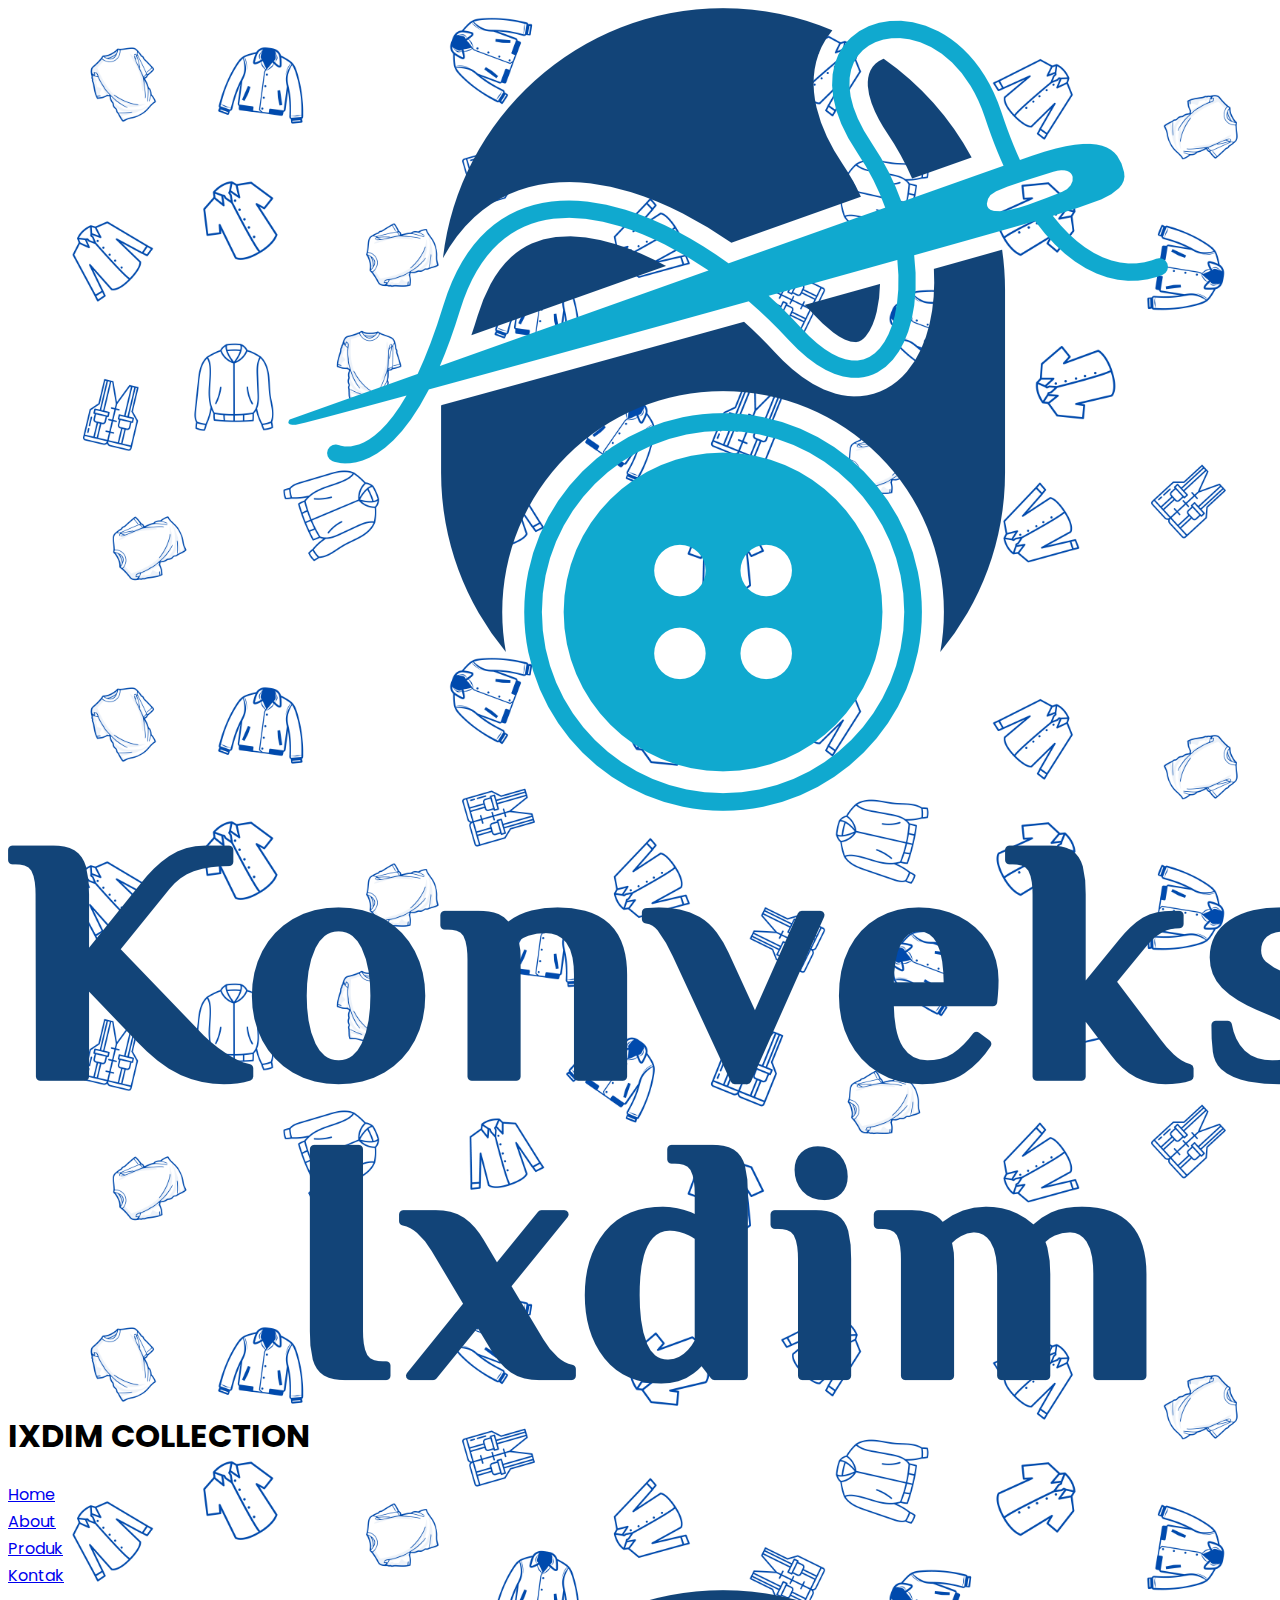
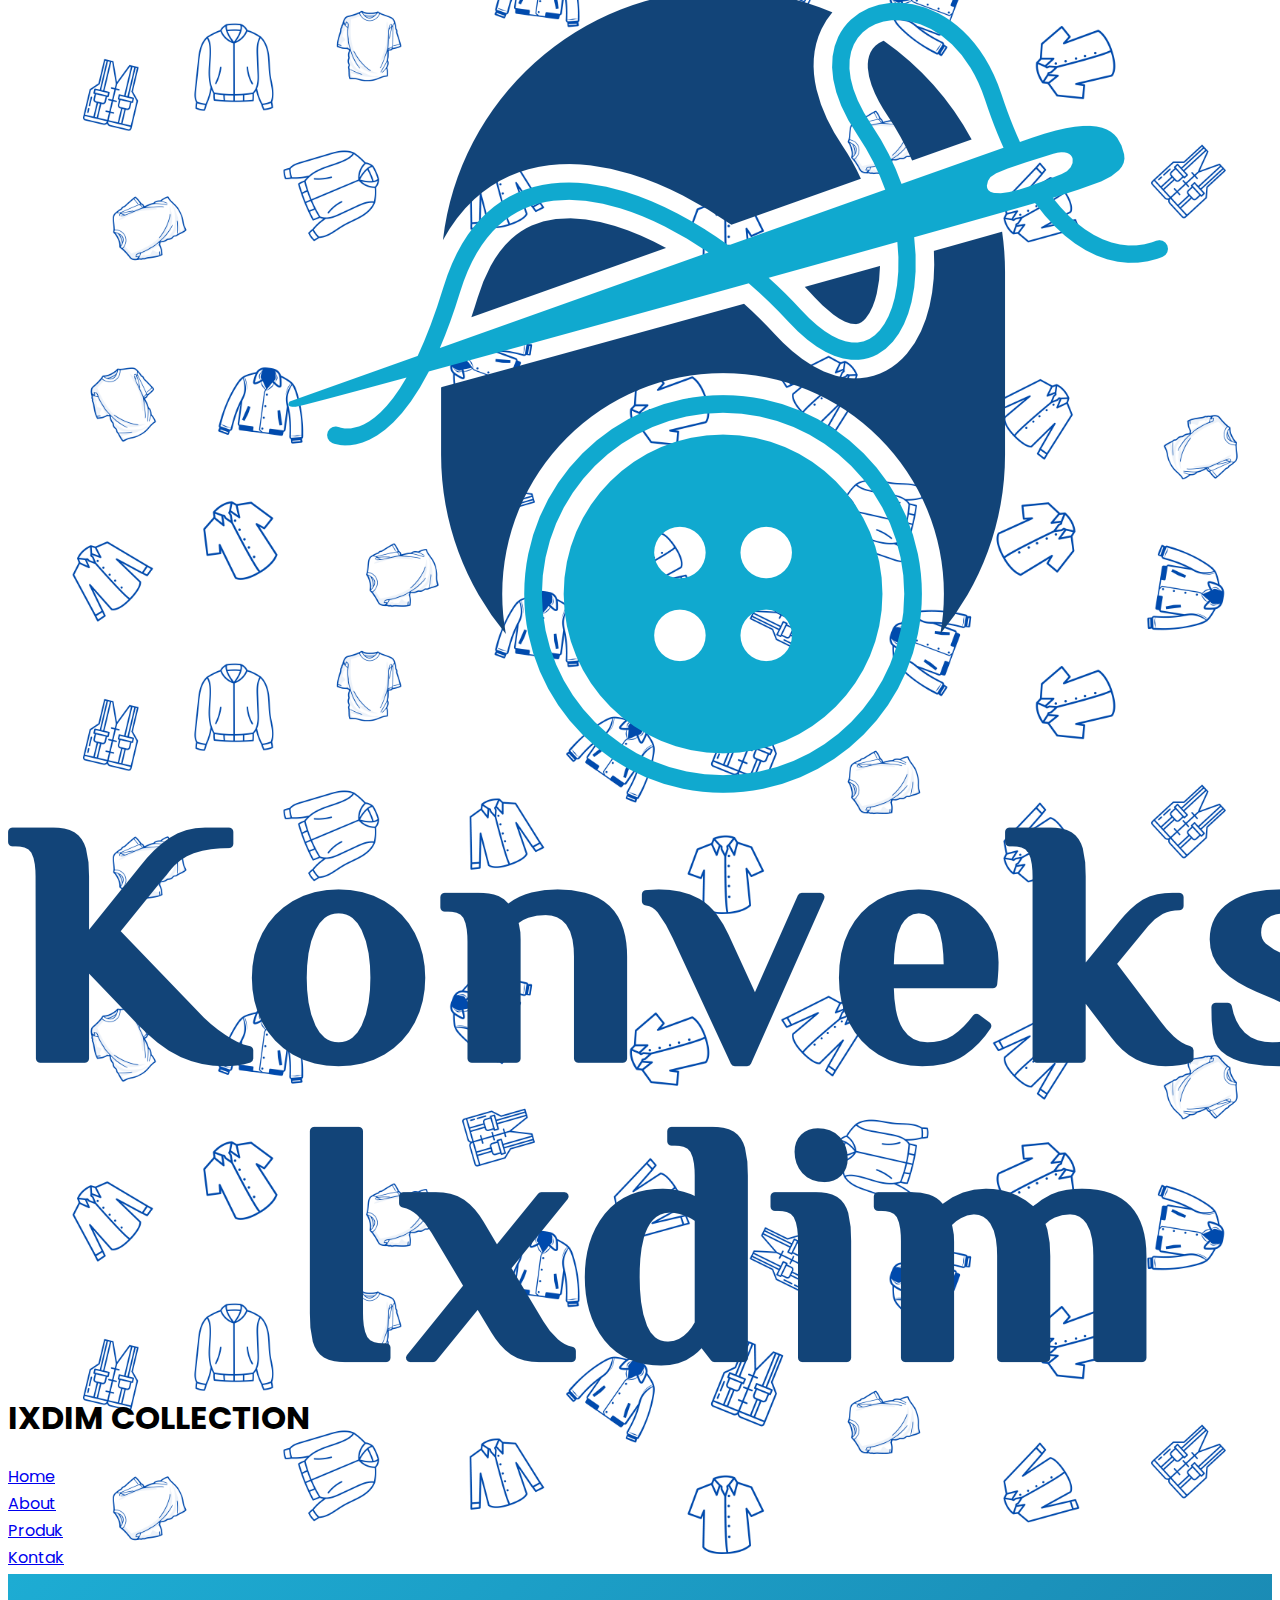
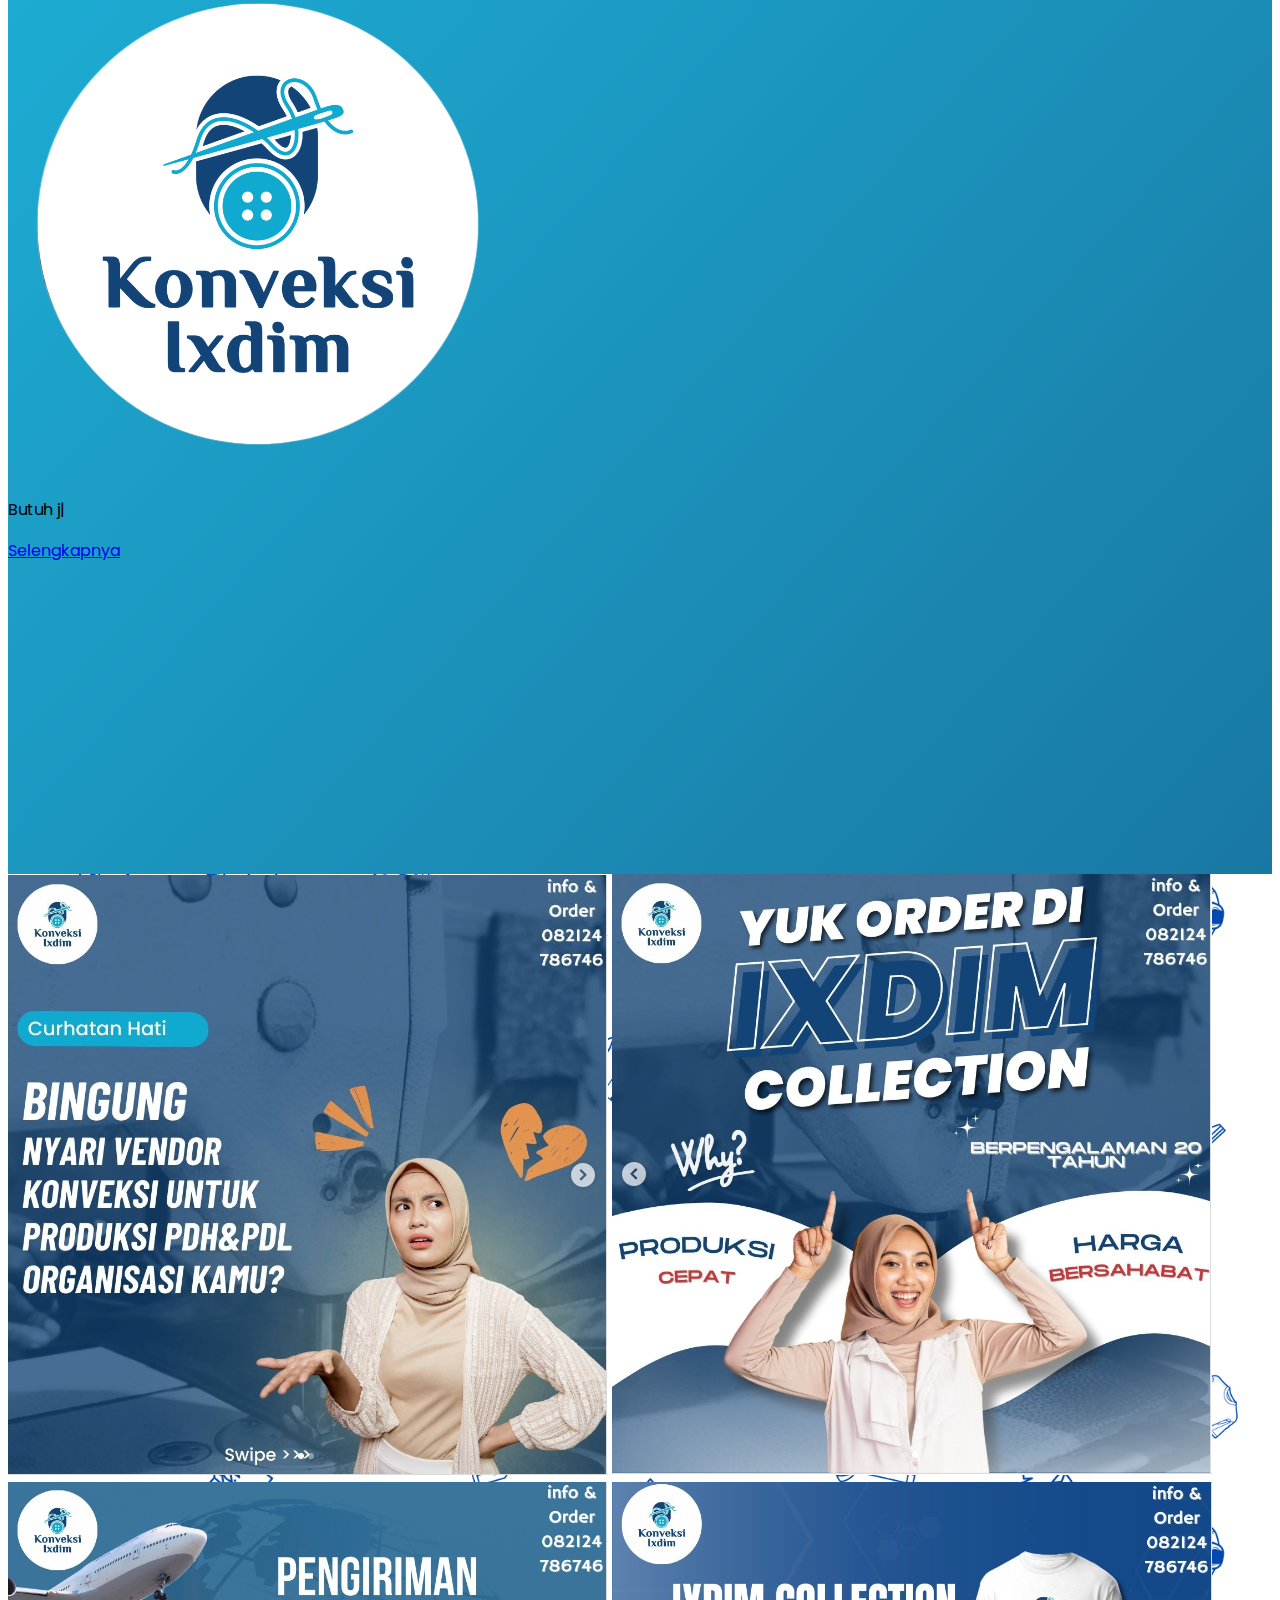
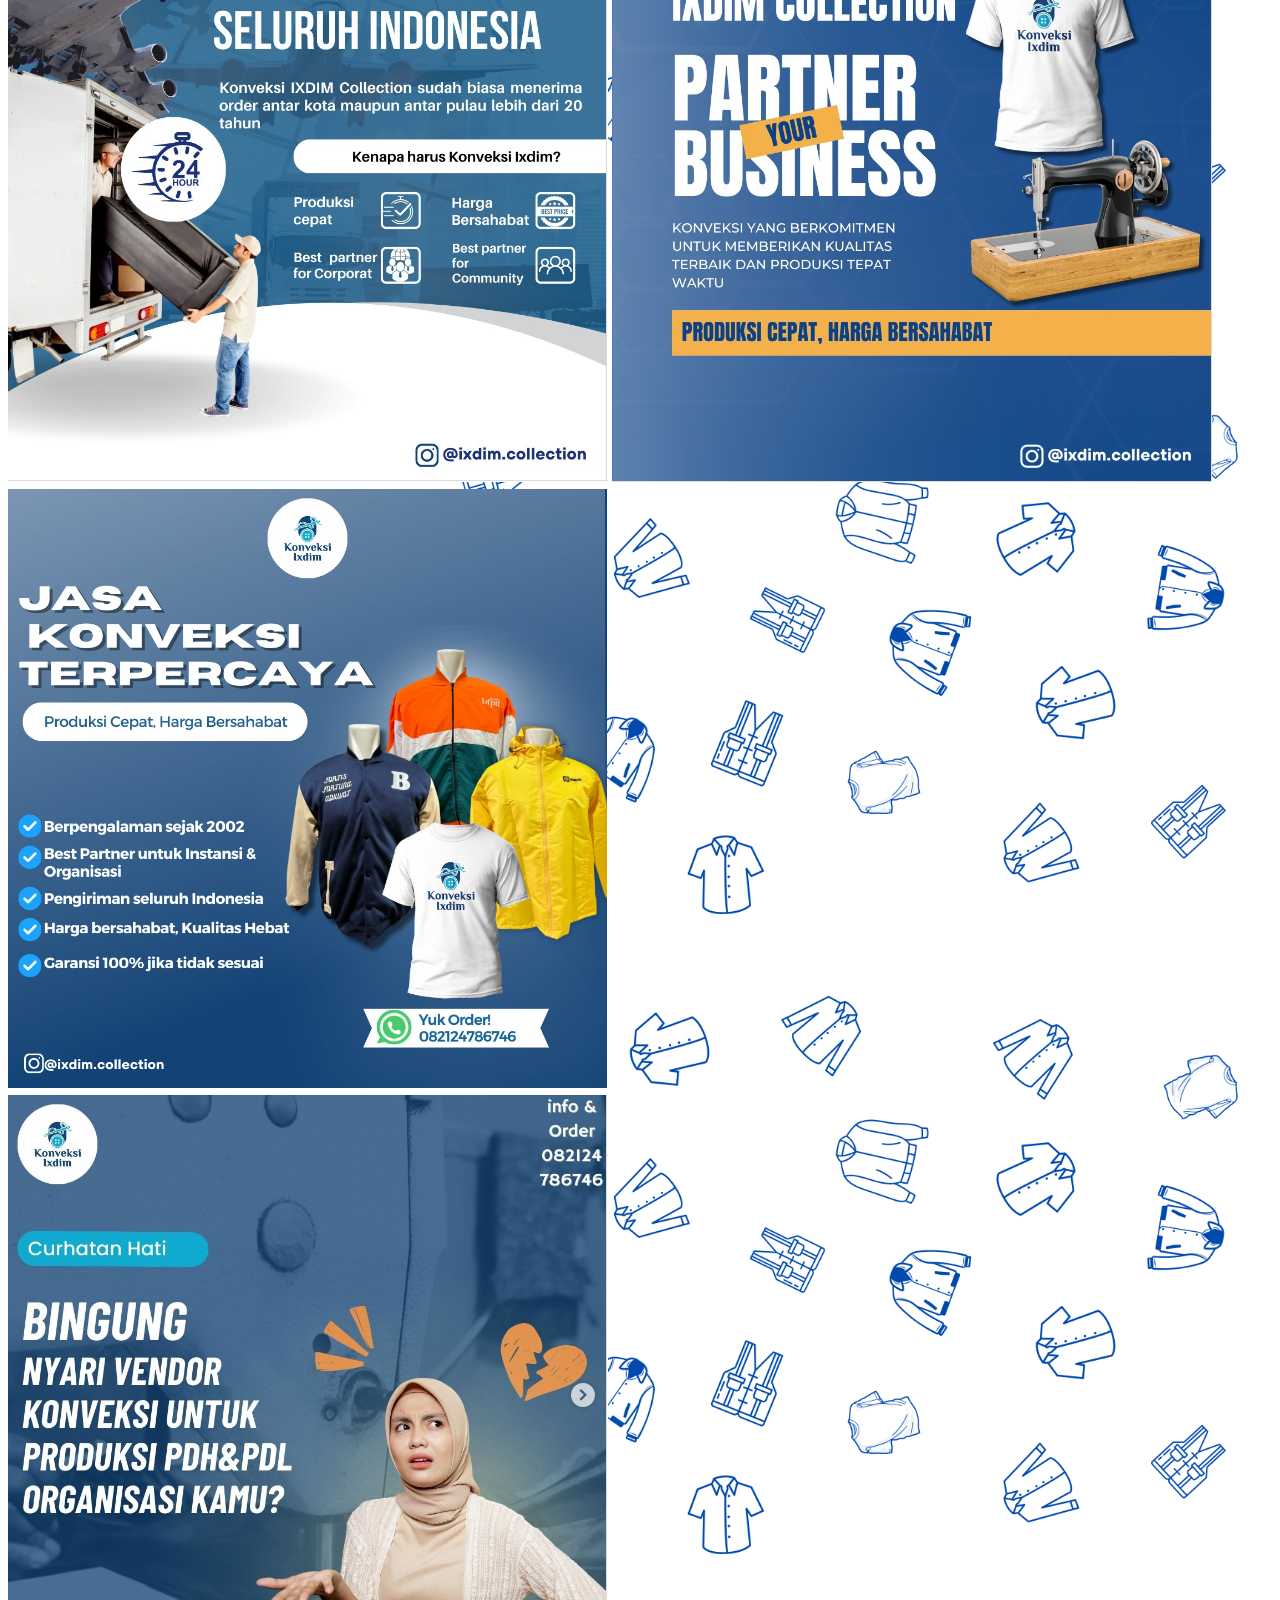
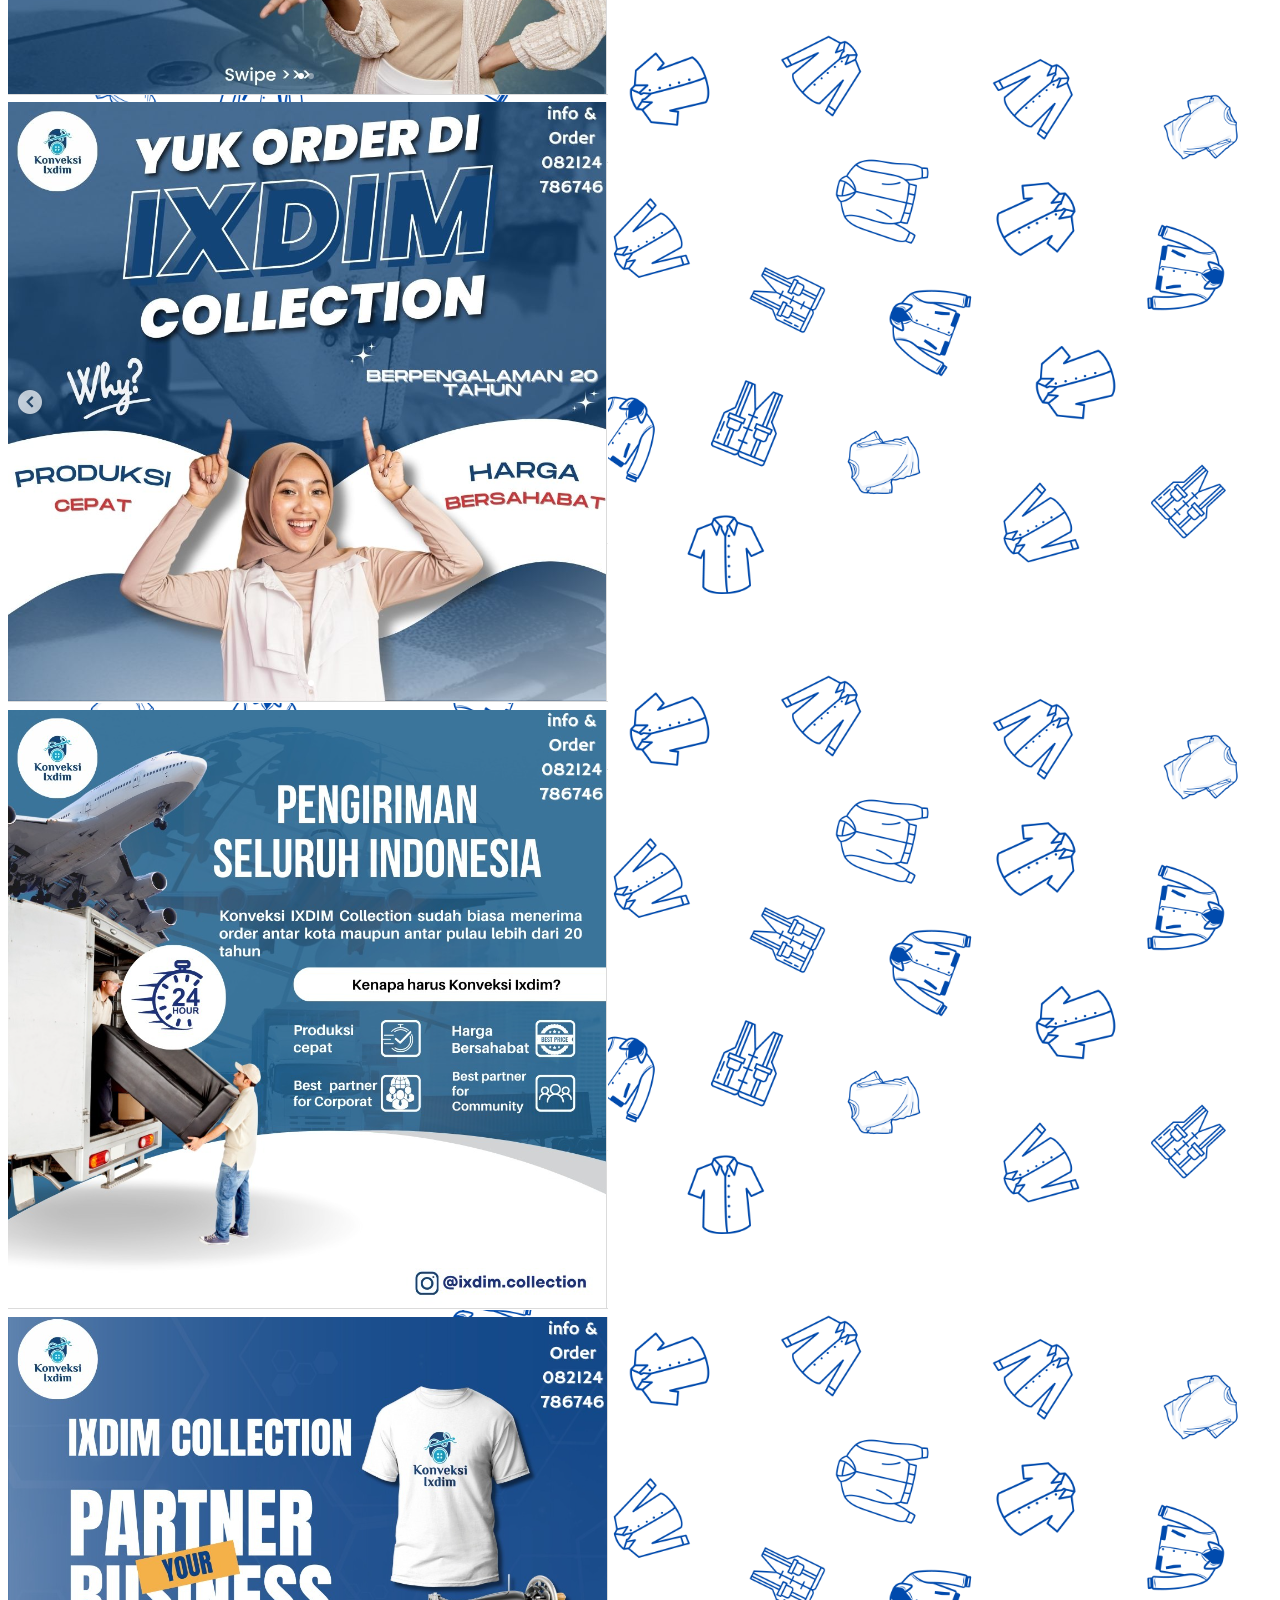
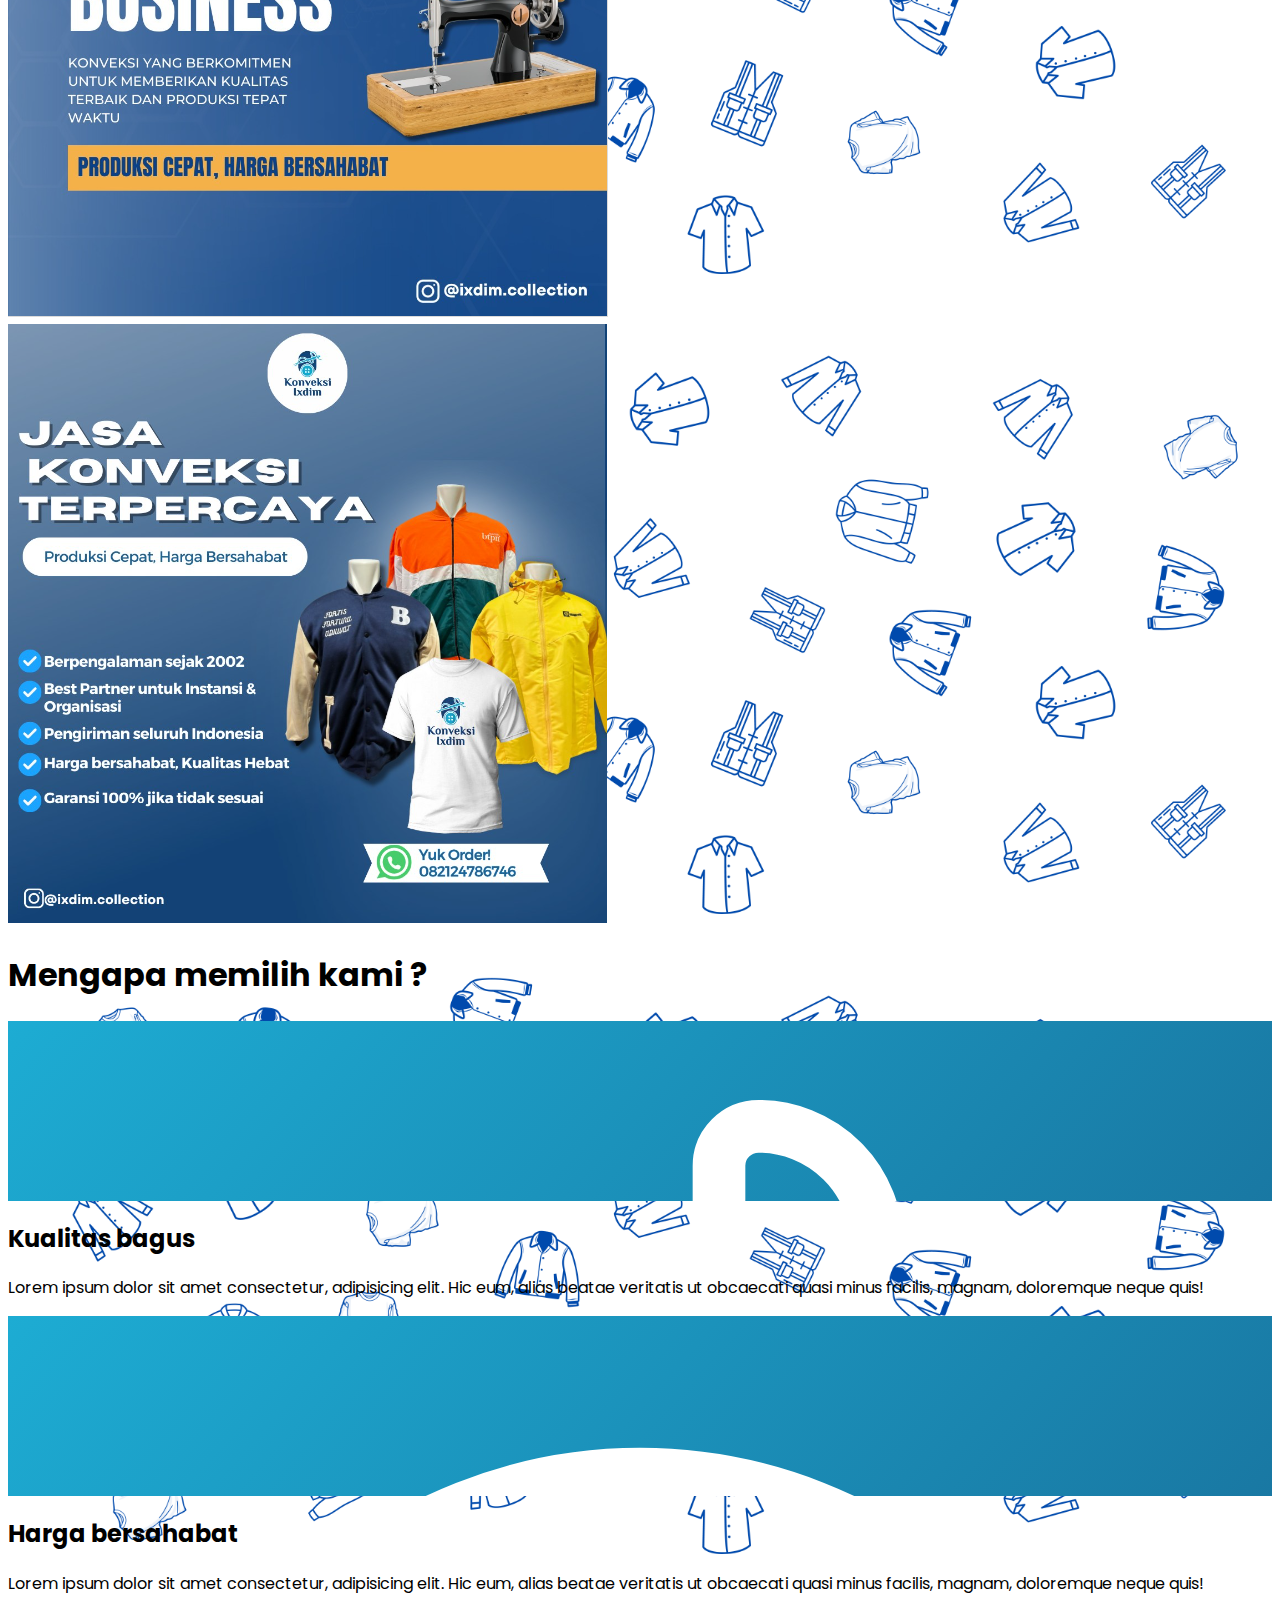
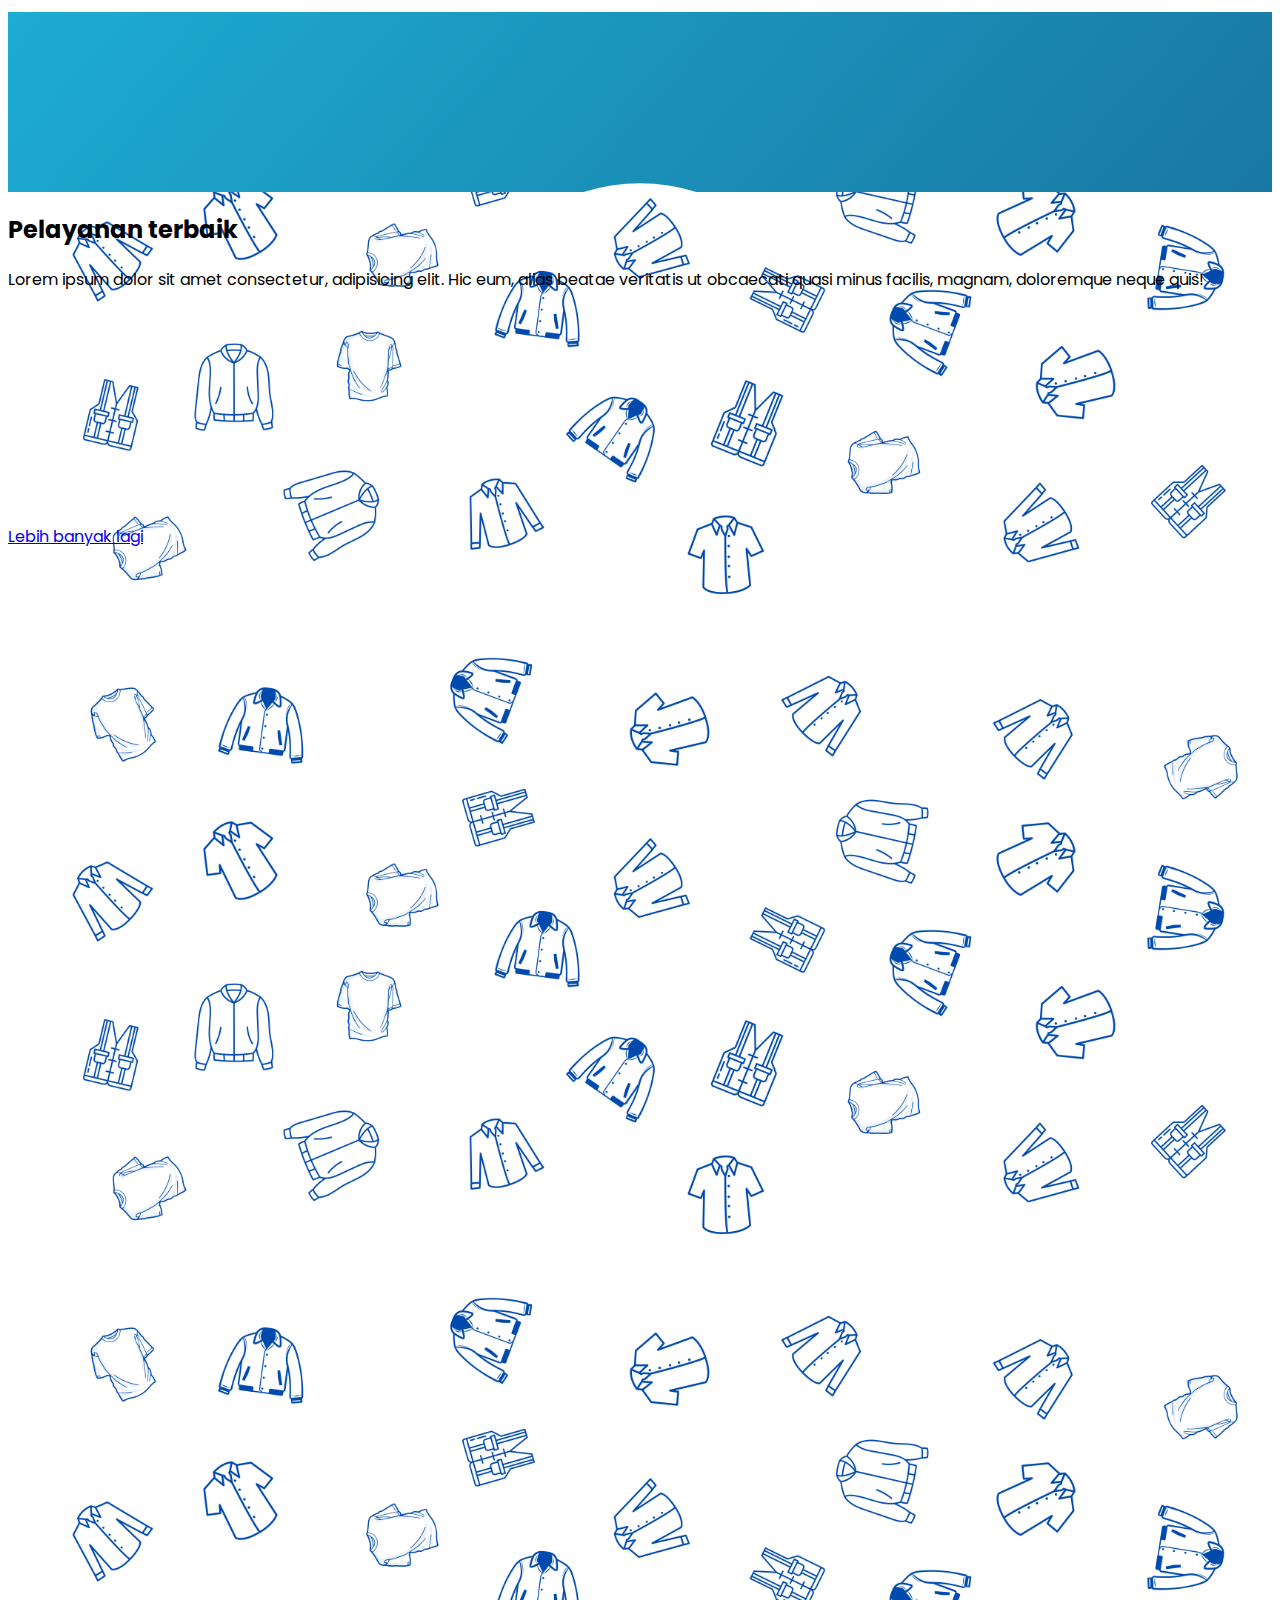
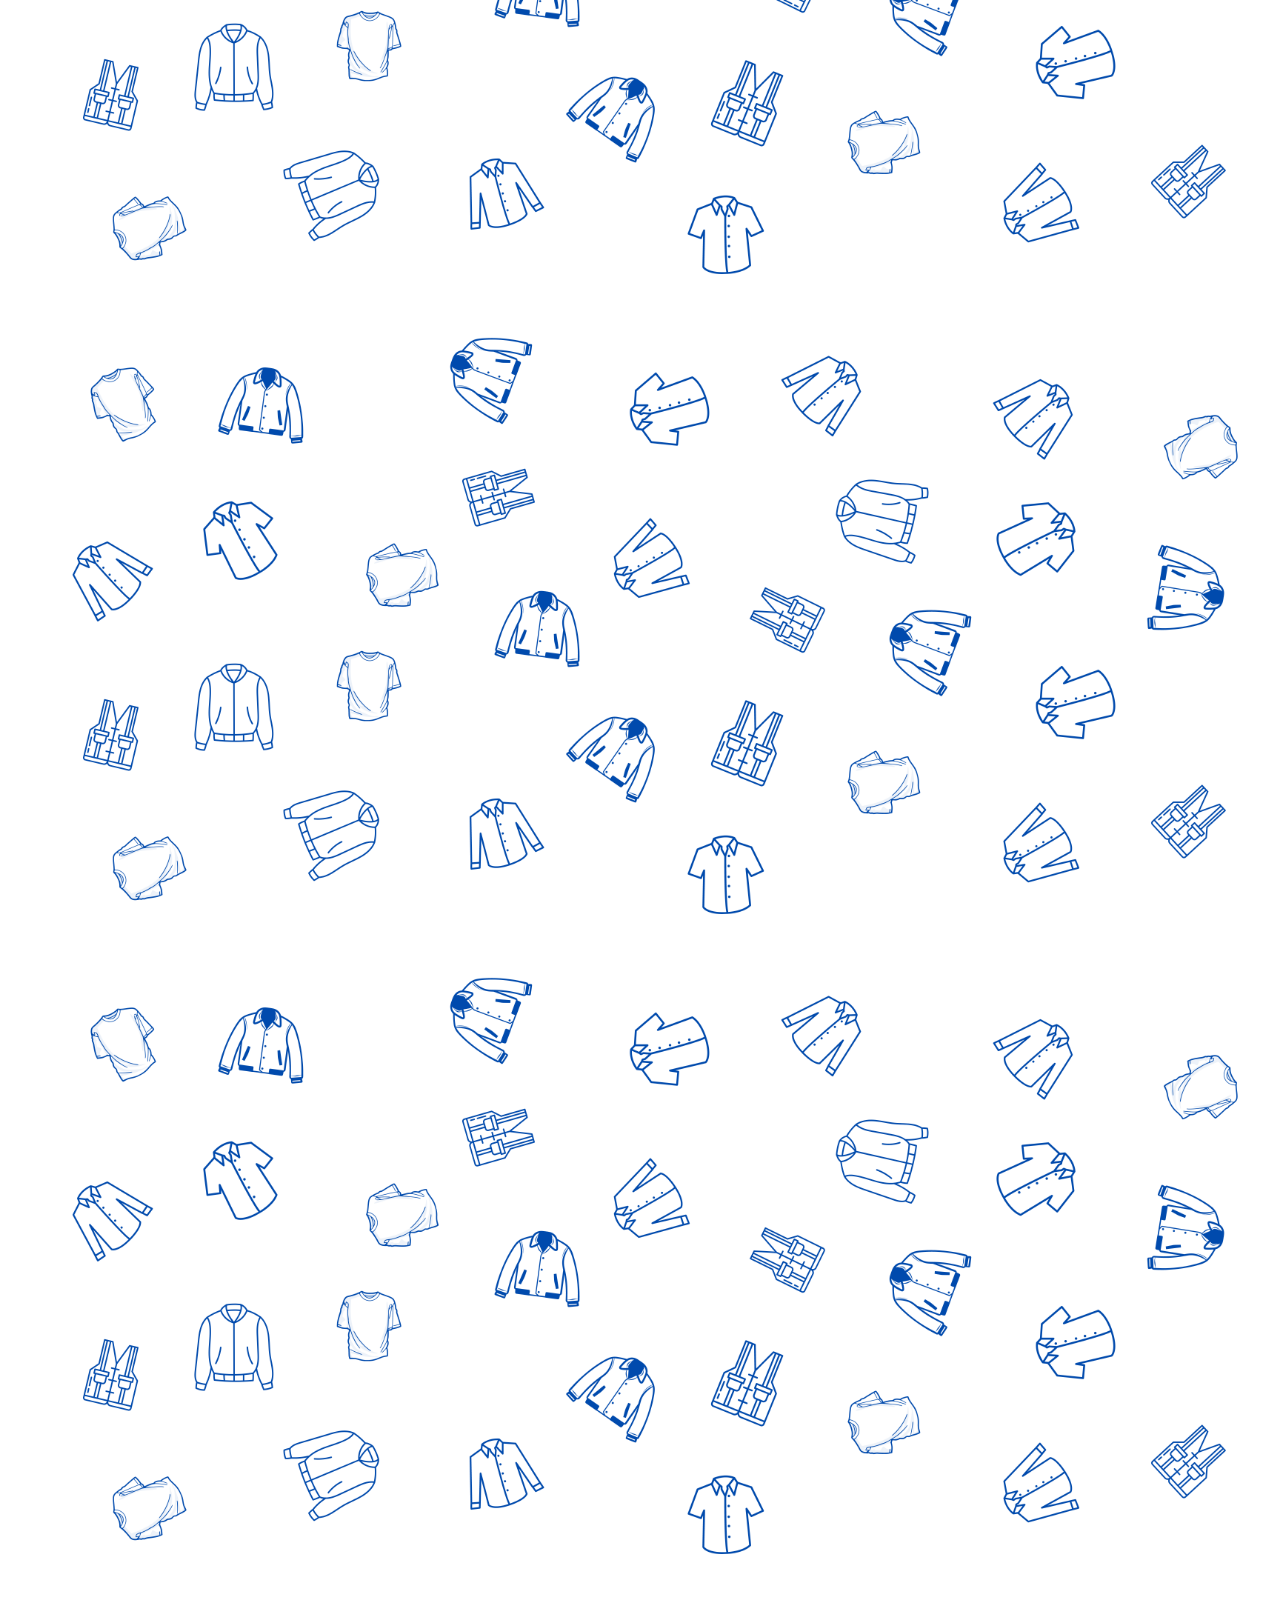
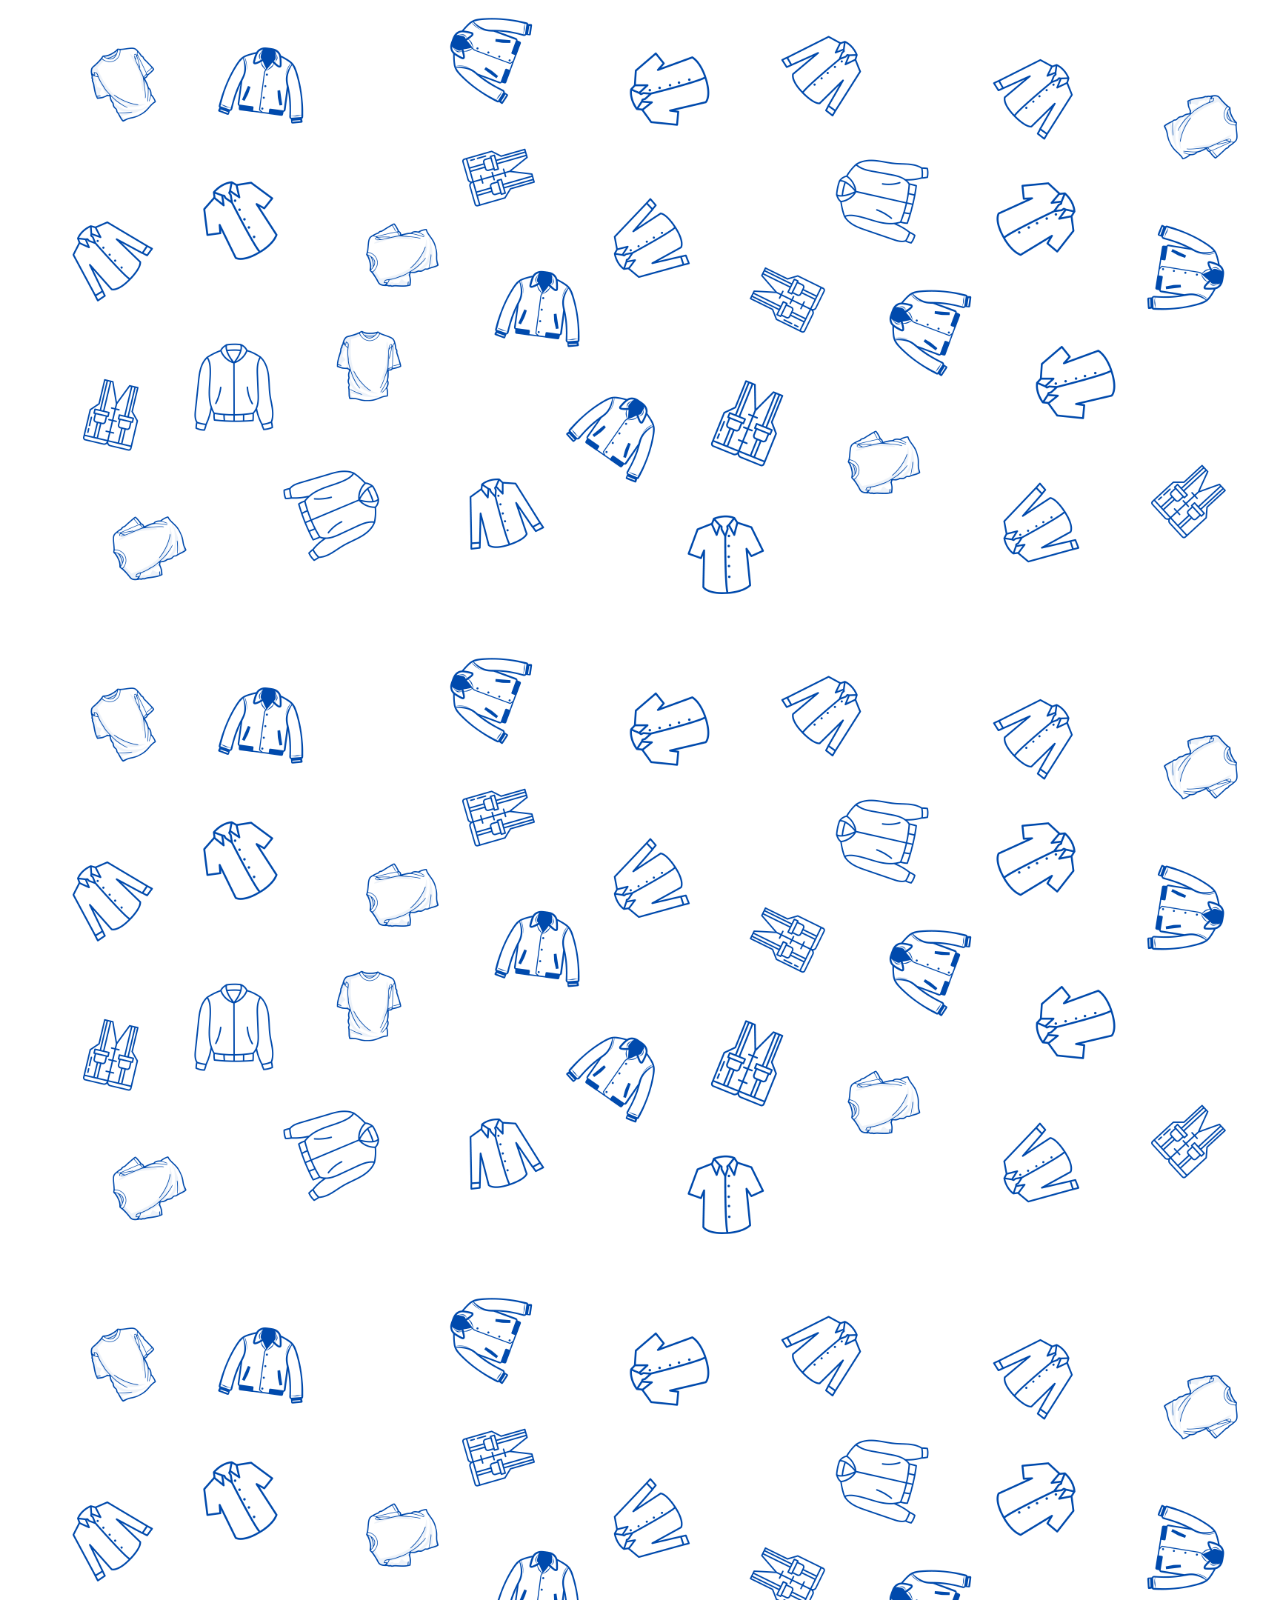
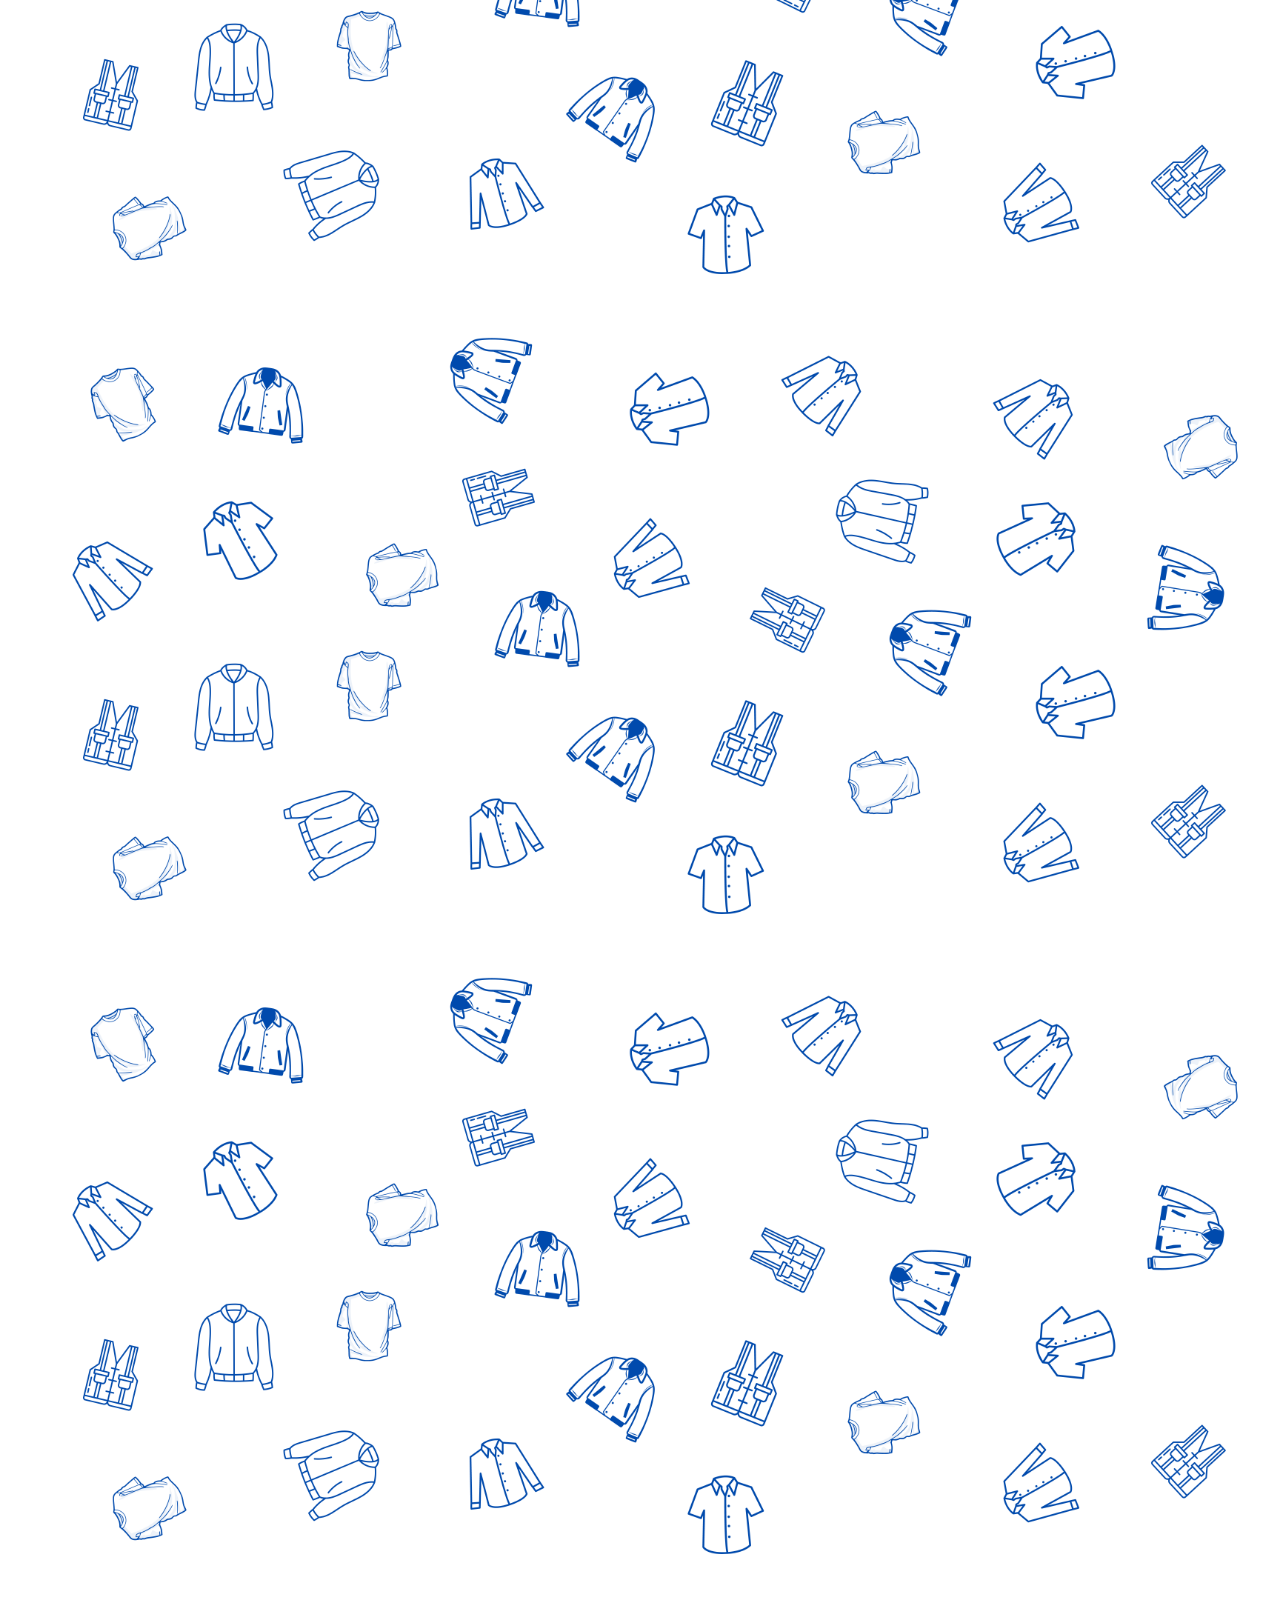
==== commit b59abd21: "Revisi navigasi menu" ====
--- a/index.html
+++ b/index.html
@@ -26,7 +26,7 @@
       </div>
       <div class="flex justify-center items-center gap-5 pr-20">
         <a href="#">Home</a>
-        <a href="#">About</a>
+        <a href="about.html">About</a>
         <a href="#sec-3">Produk</a>
         <a href="#sec-kontak">Kontak</a>
       </div>
@@ -44,9 +44,9 @@
         class="nav-mobile absolute top-20 left-full bg-gray-100 text-black w-full transition-all ease-linear p-5 flex flex-col gap-5"
       >
         <a href="#">Home</a>
-        <a href="#">About</a>
-        <a href="#">Produk</a>
-        <a href="#">Kontak</a>
+        <a href="about.html">About</a>
+        <a href="#sec-3">Produk</a>
+        <a href="#sec-kontak">Kontak</a>
       </div>
       <div class="pr-20">
         <div class="bg-gray-700 p-1 rounded-full">
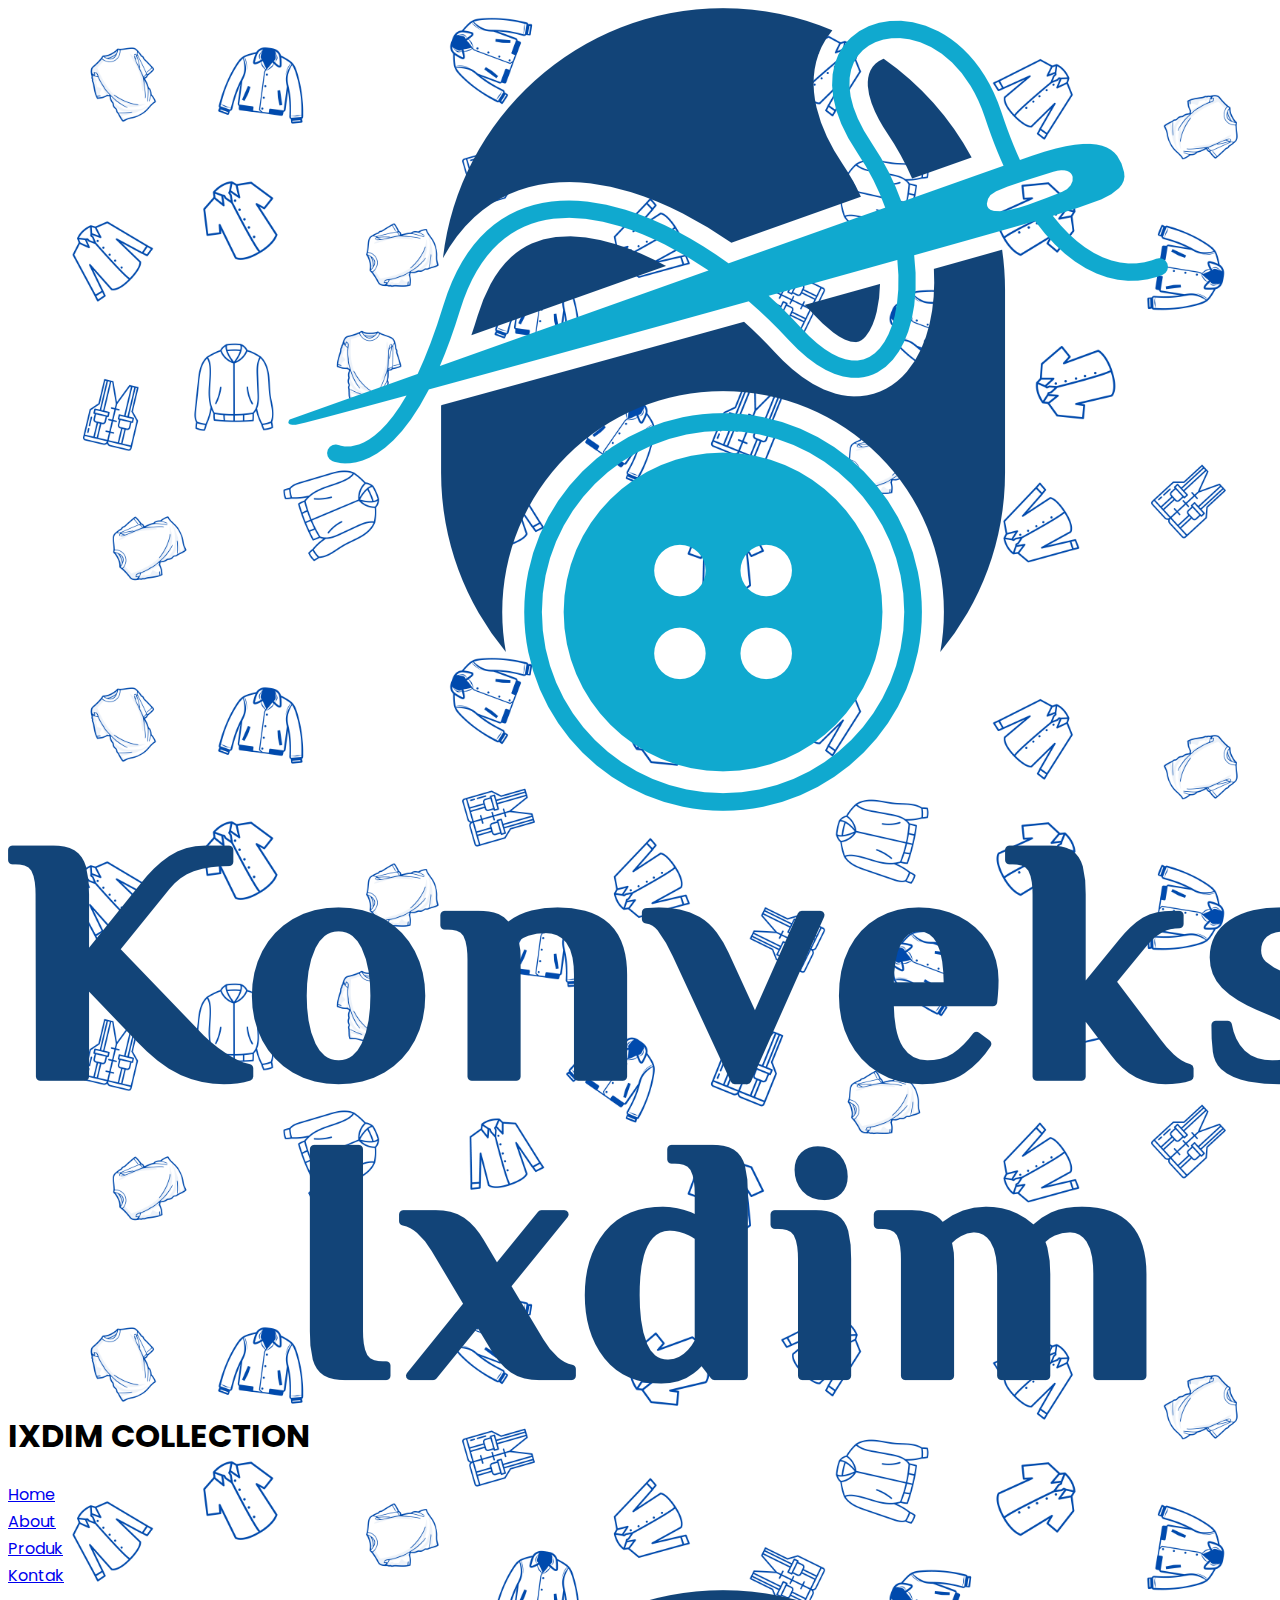
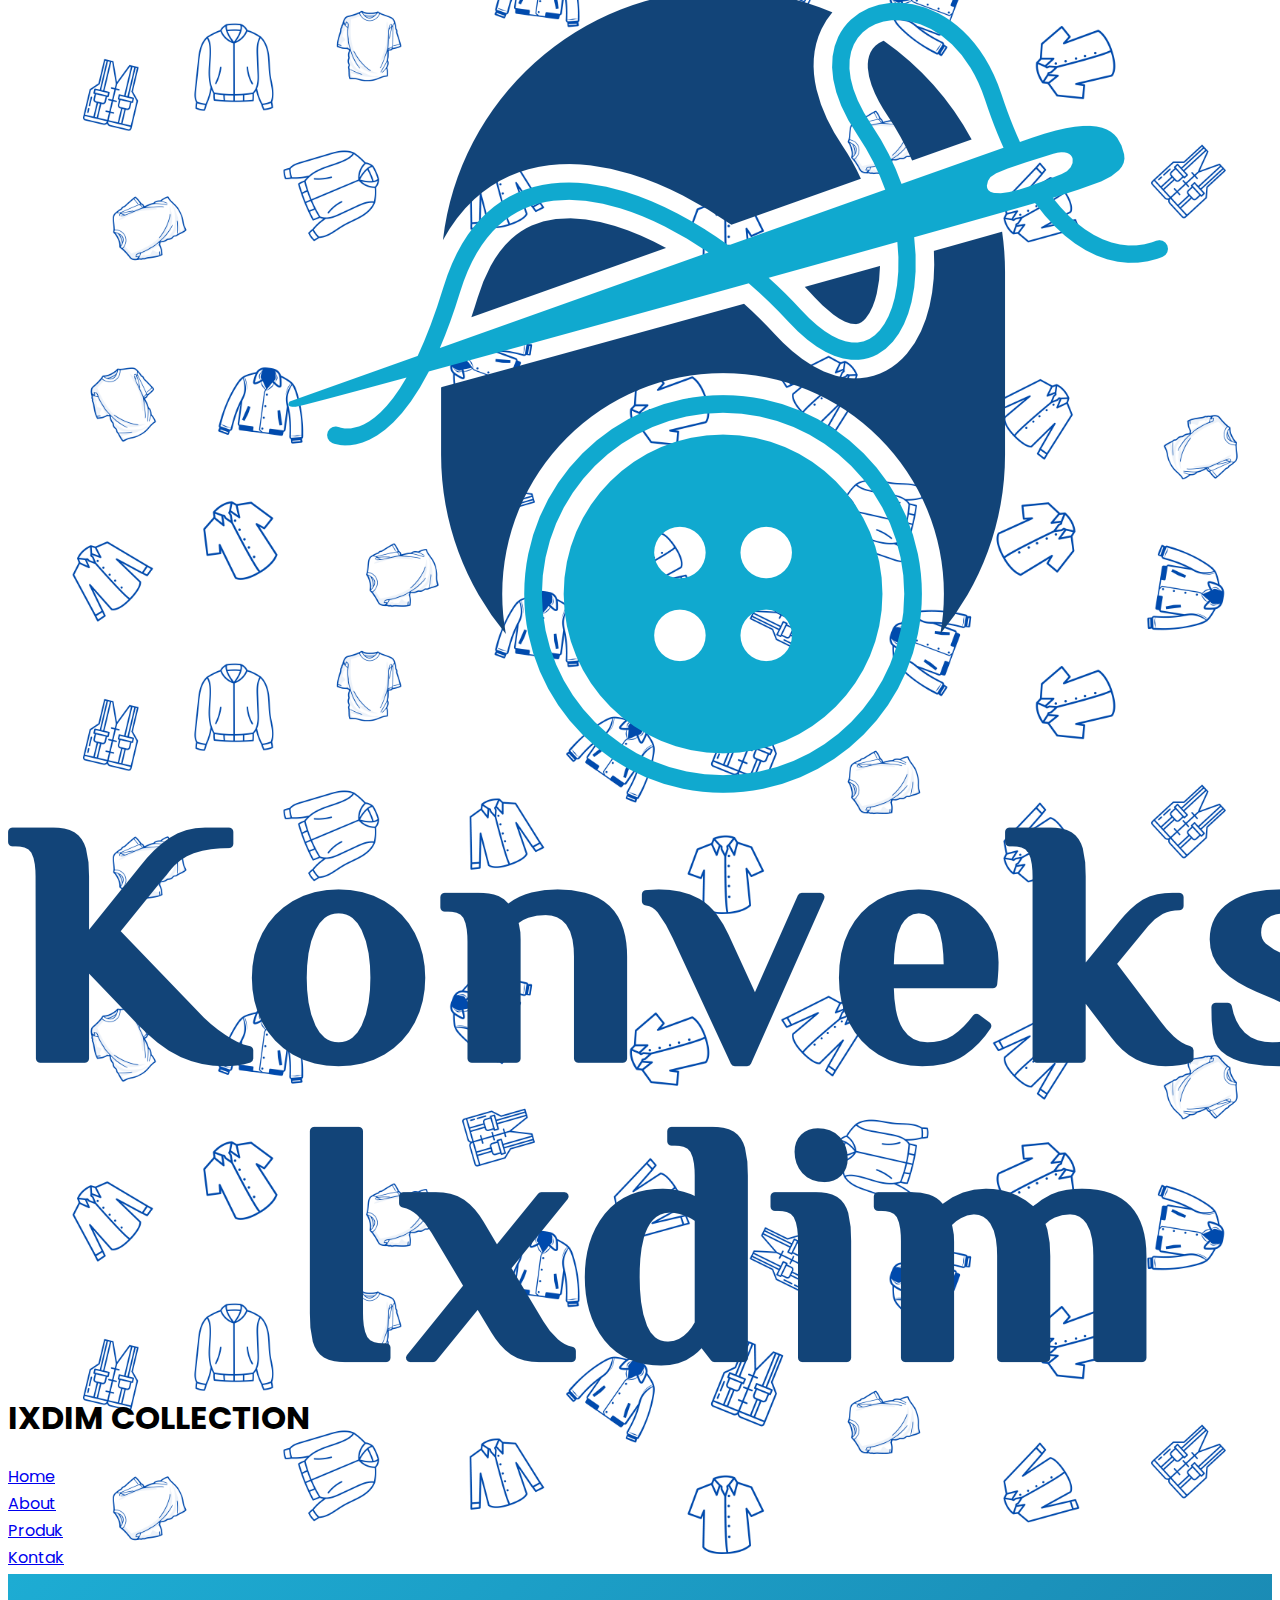
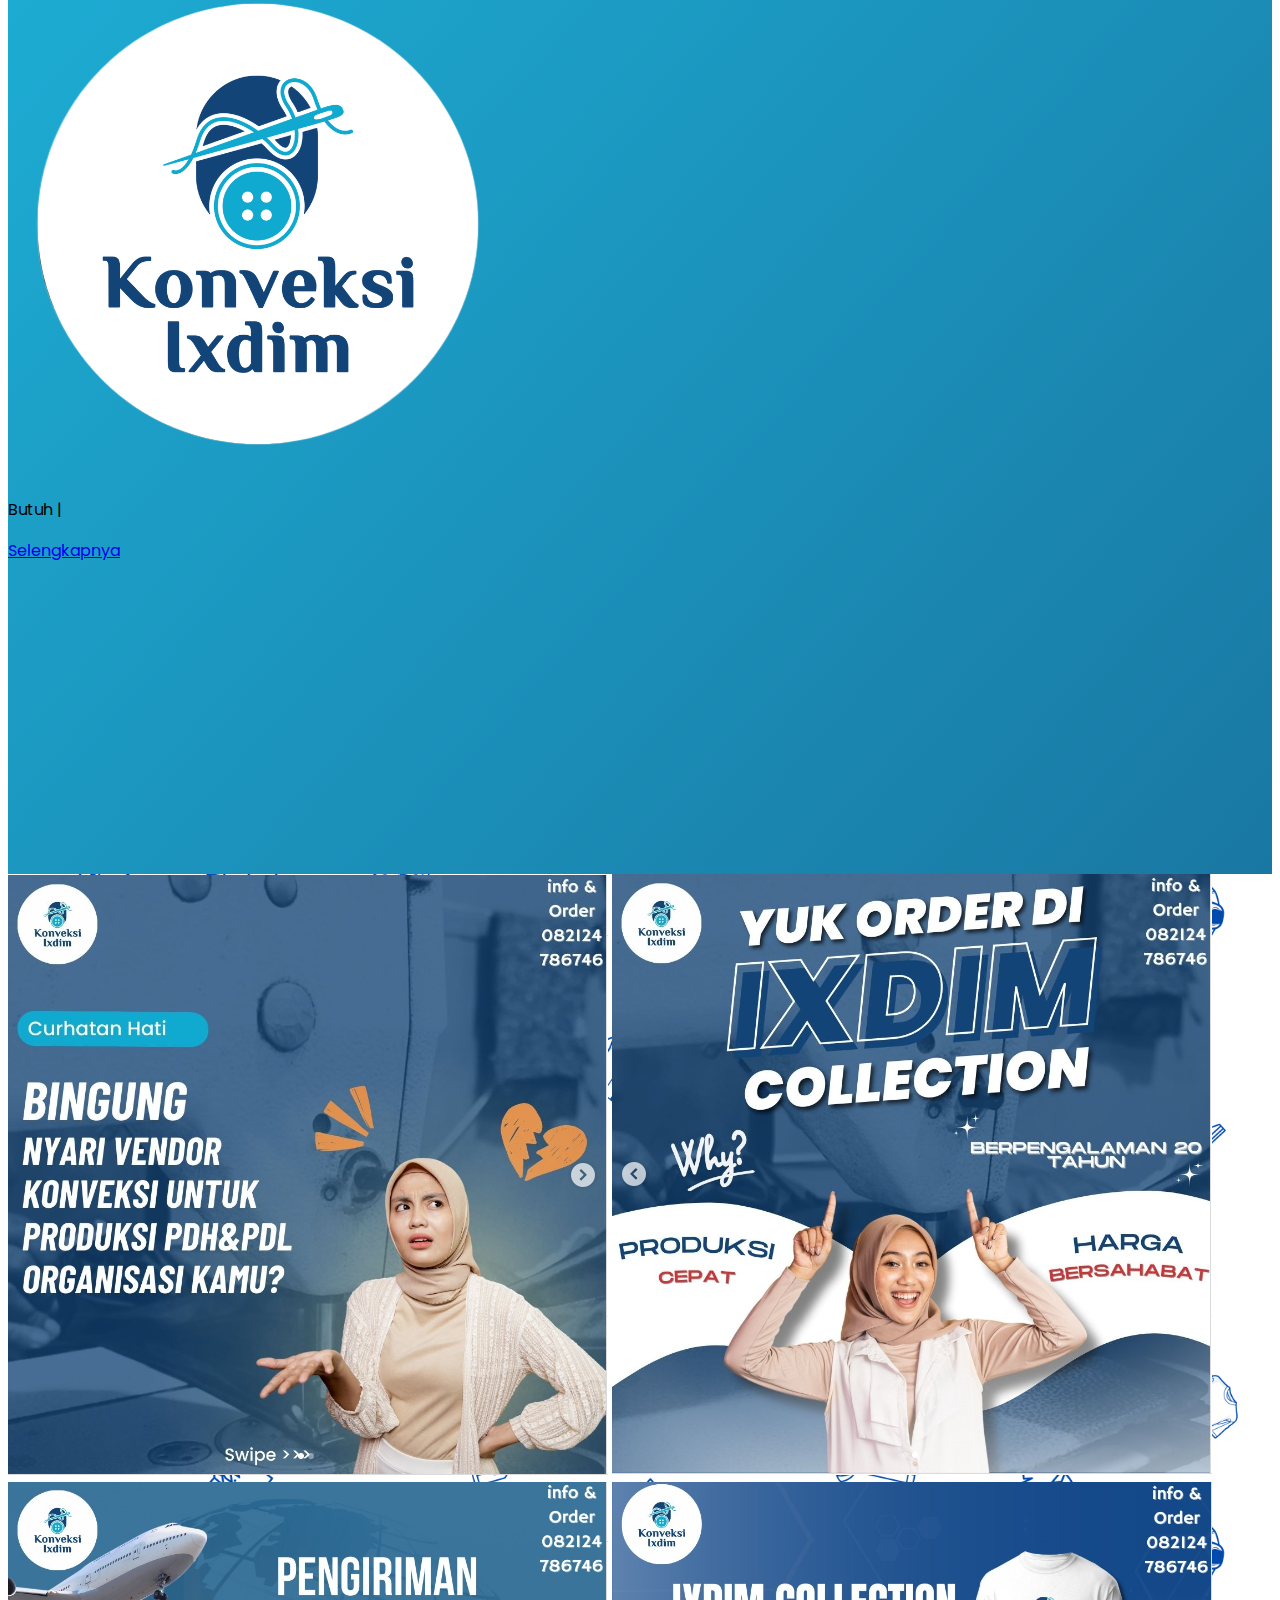
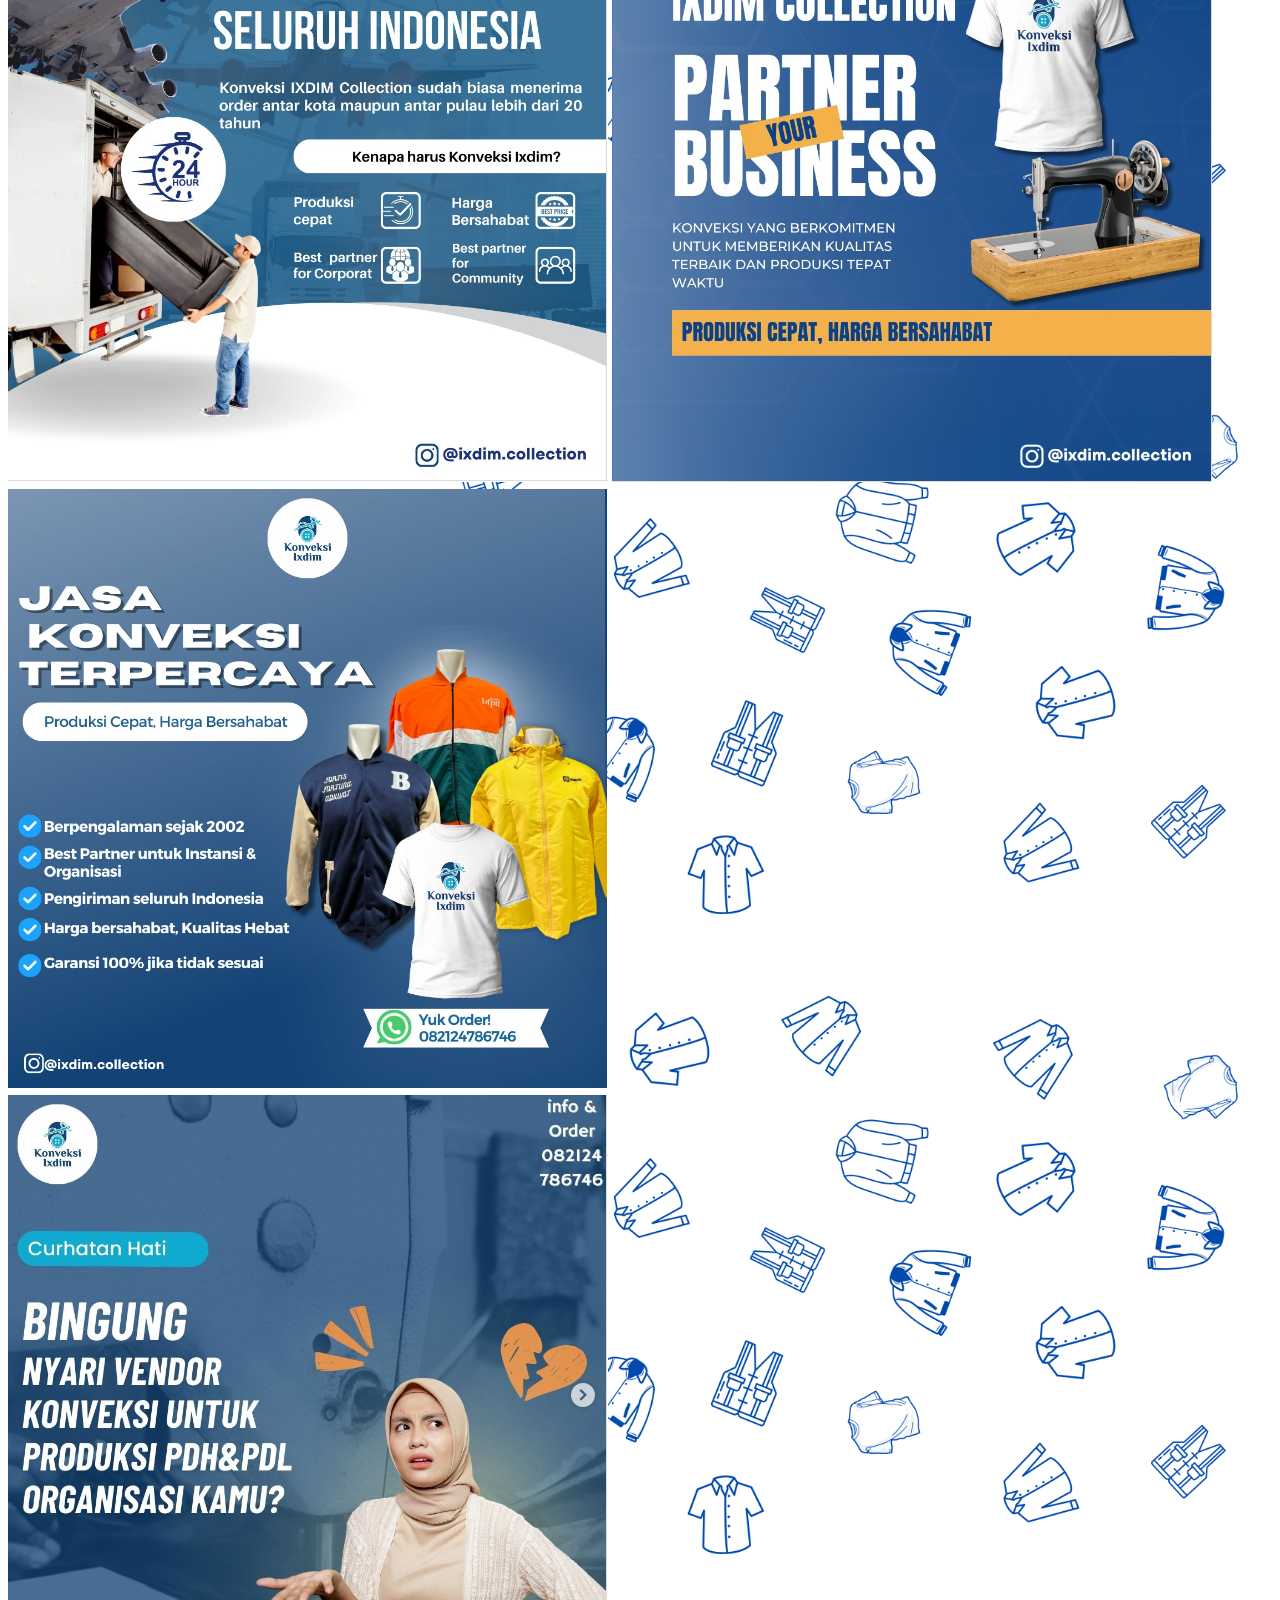
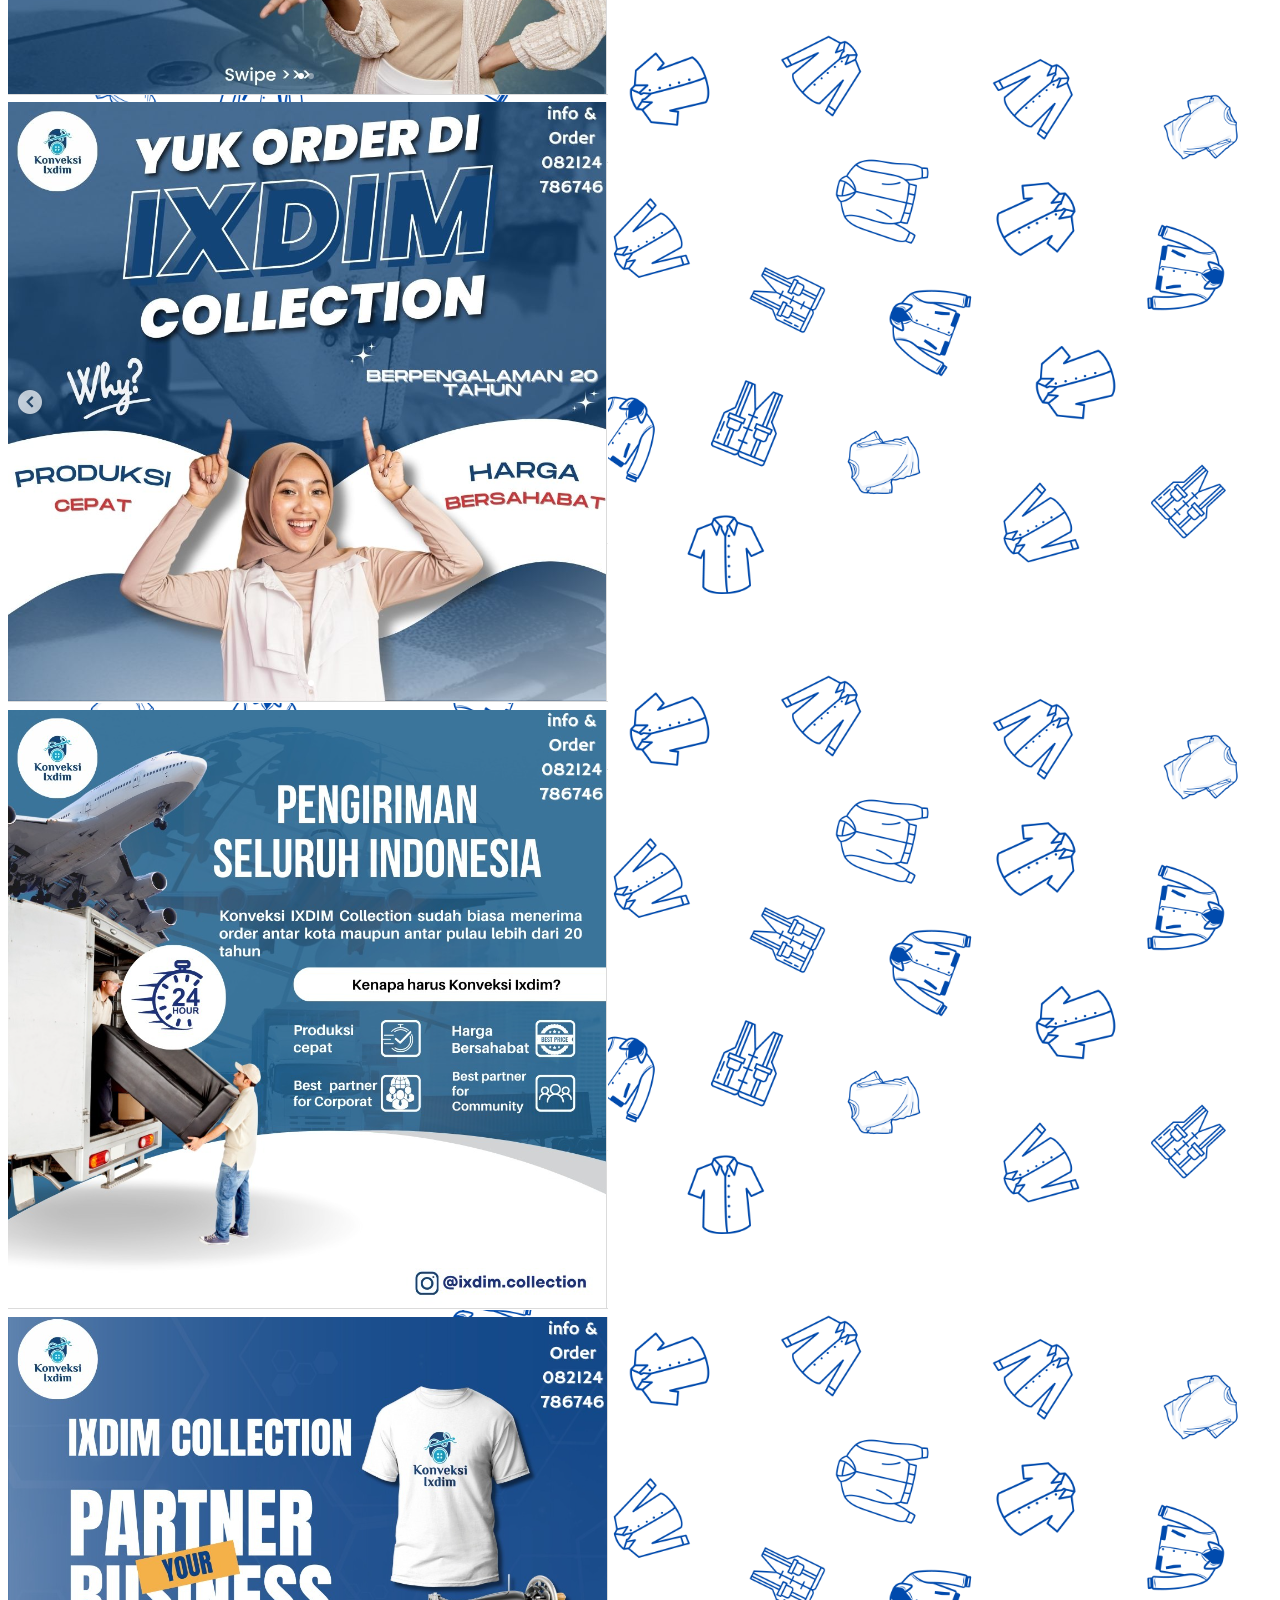
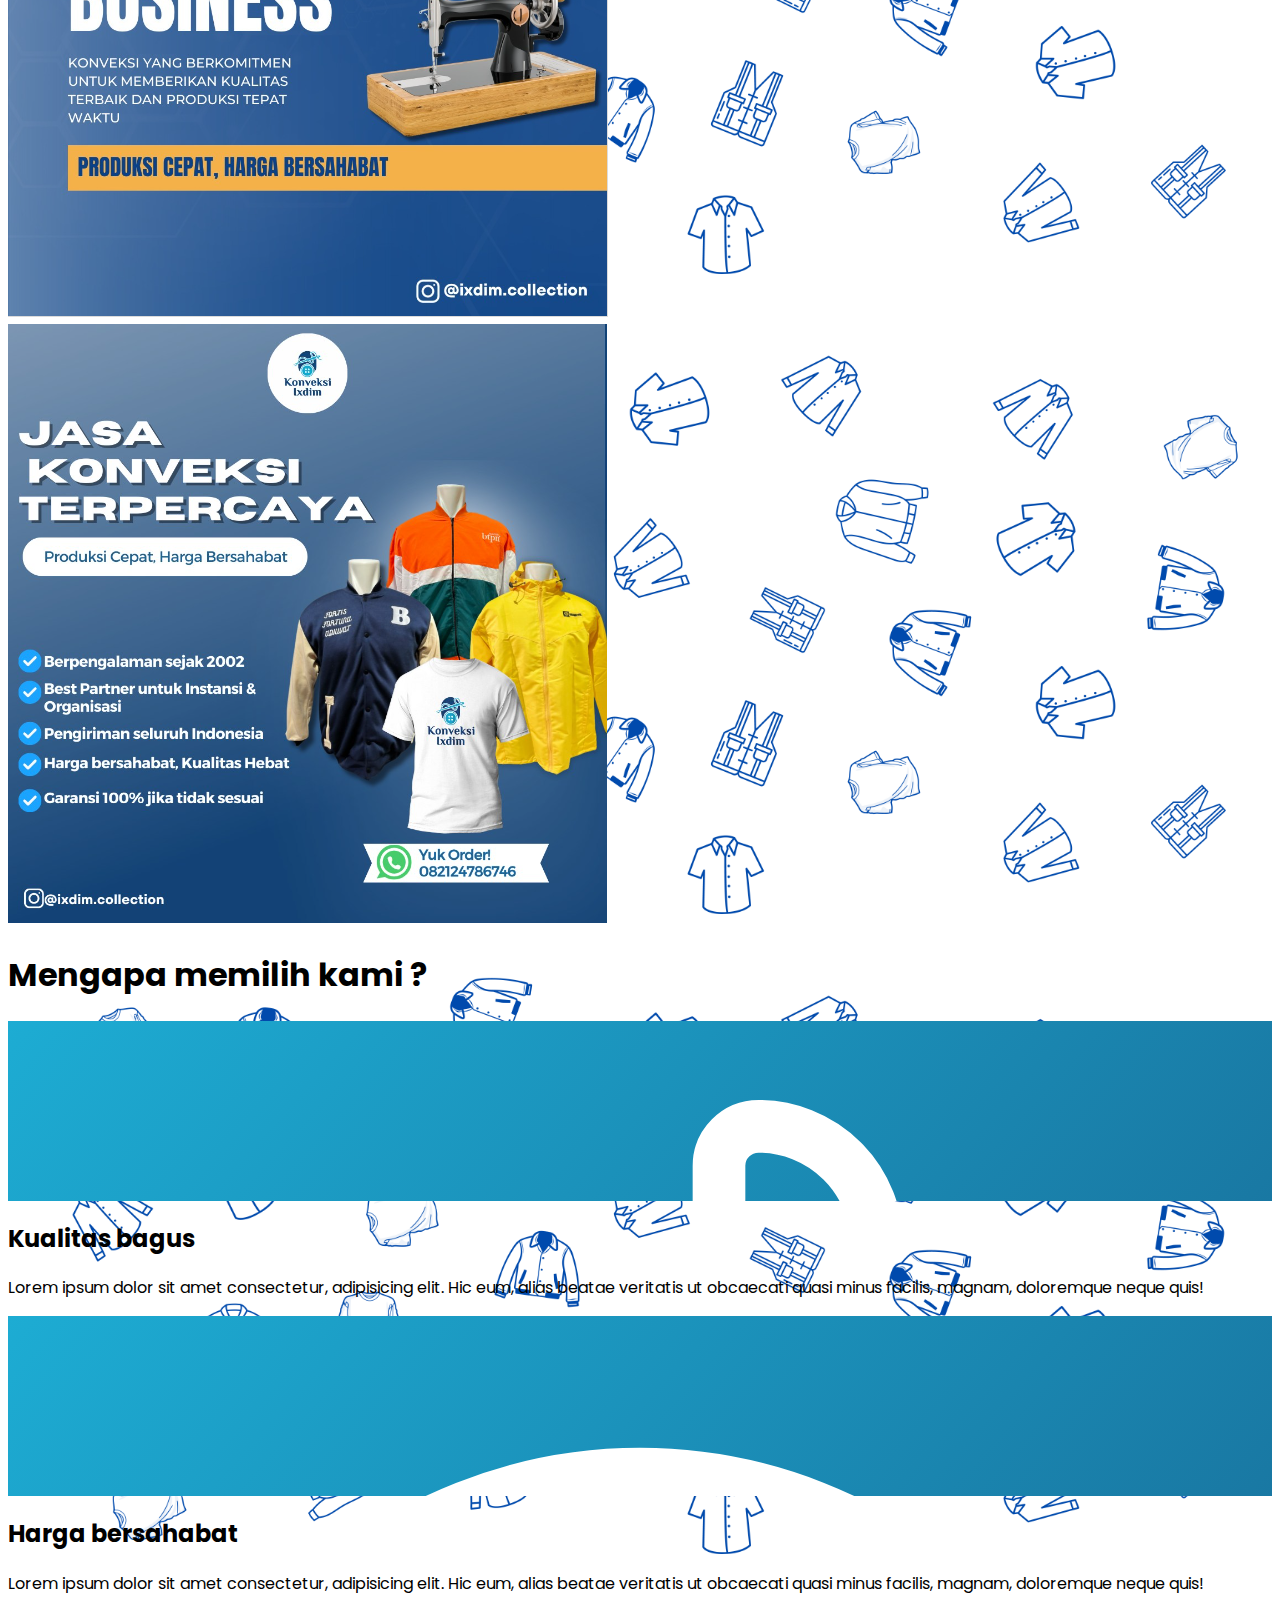
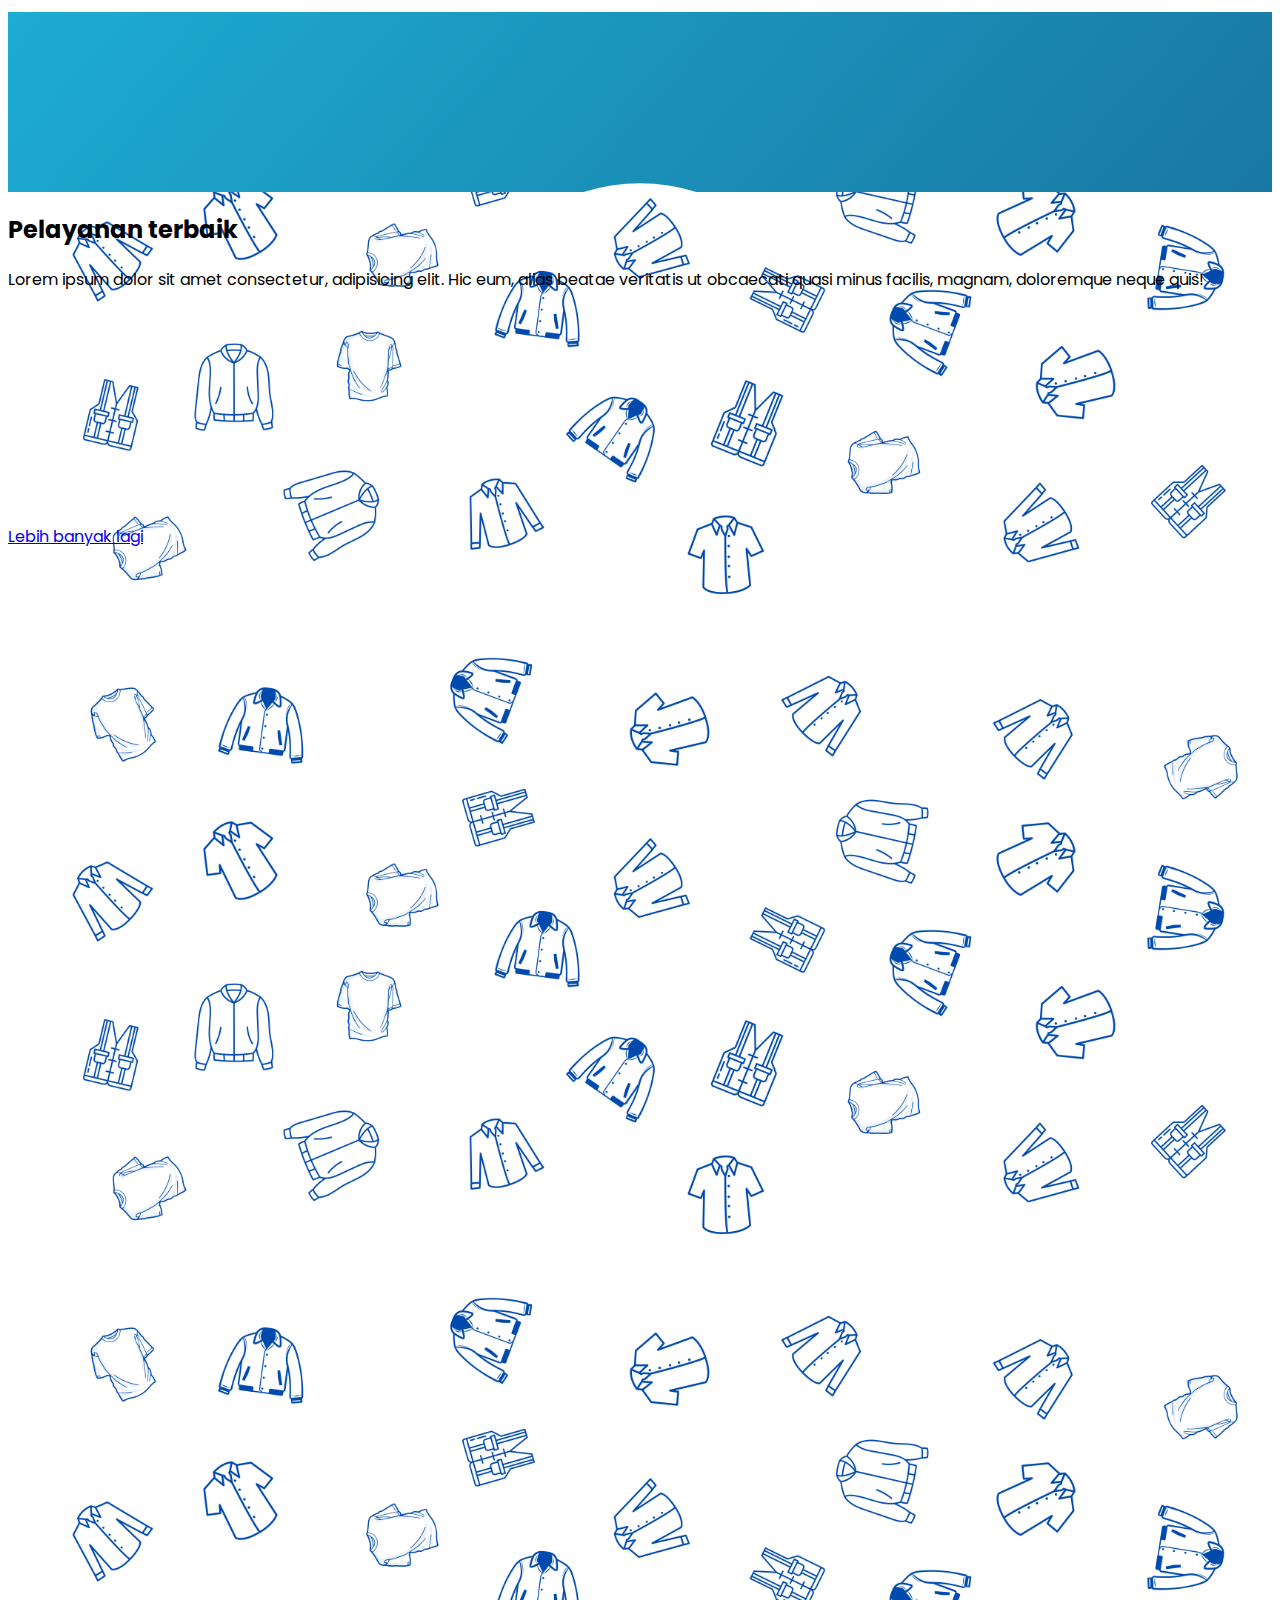
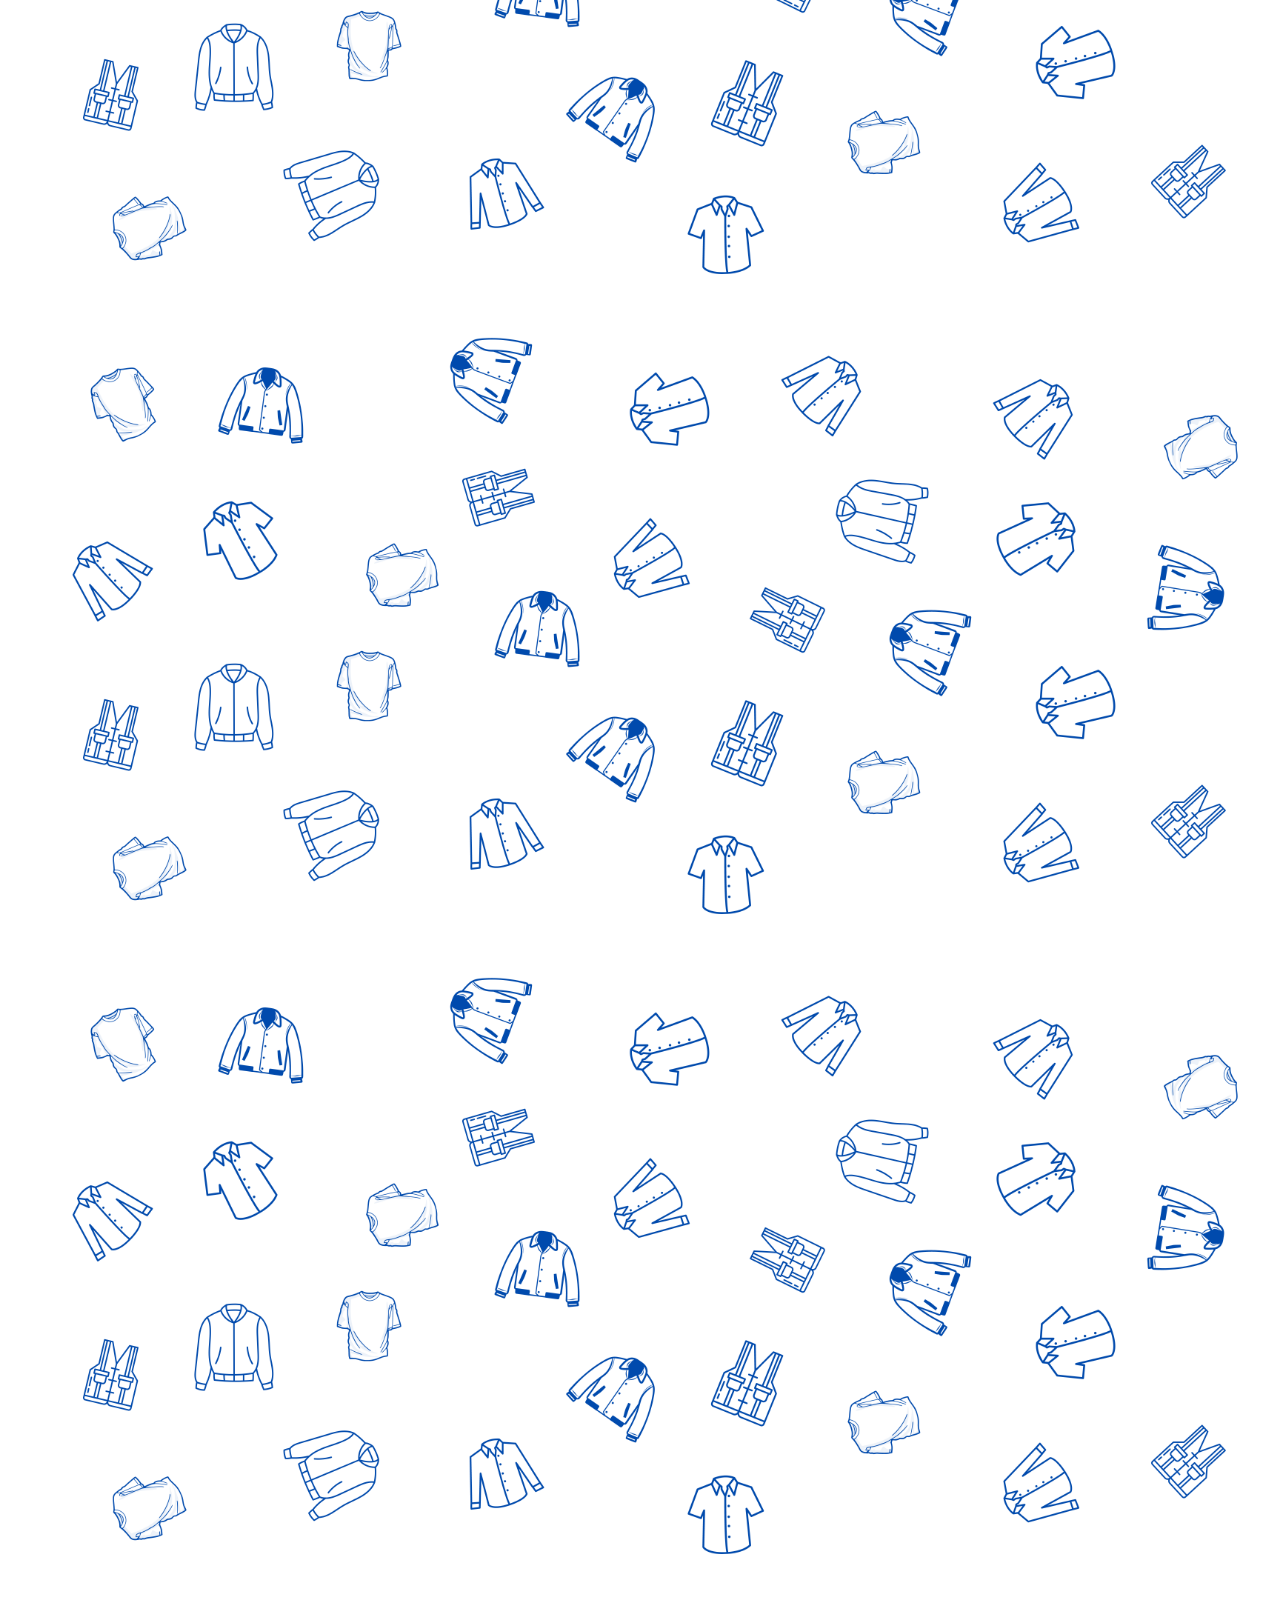
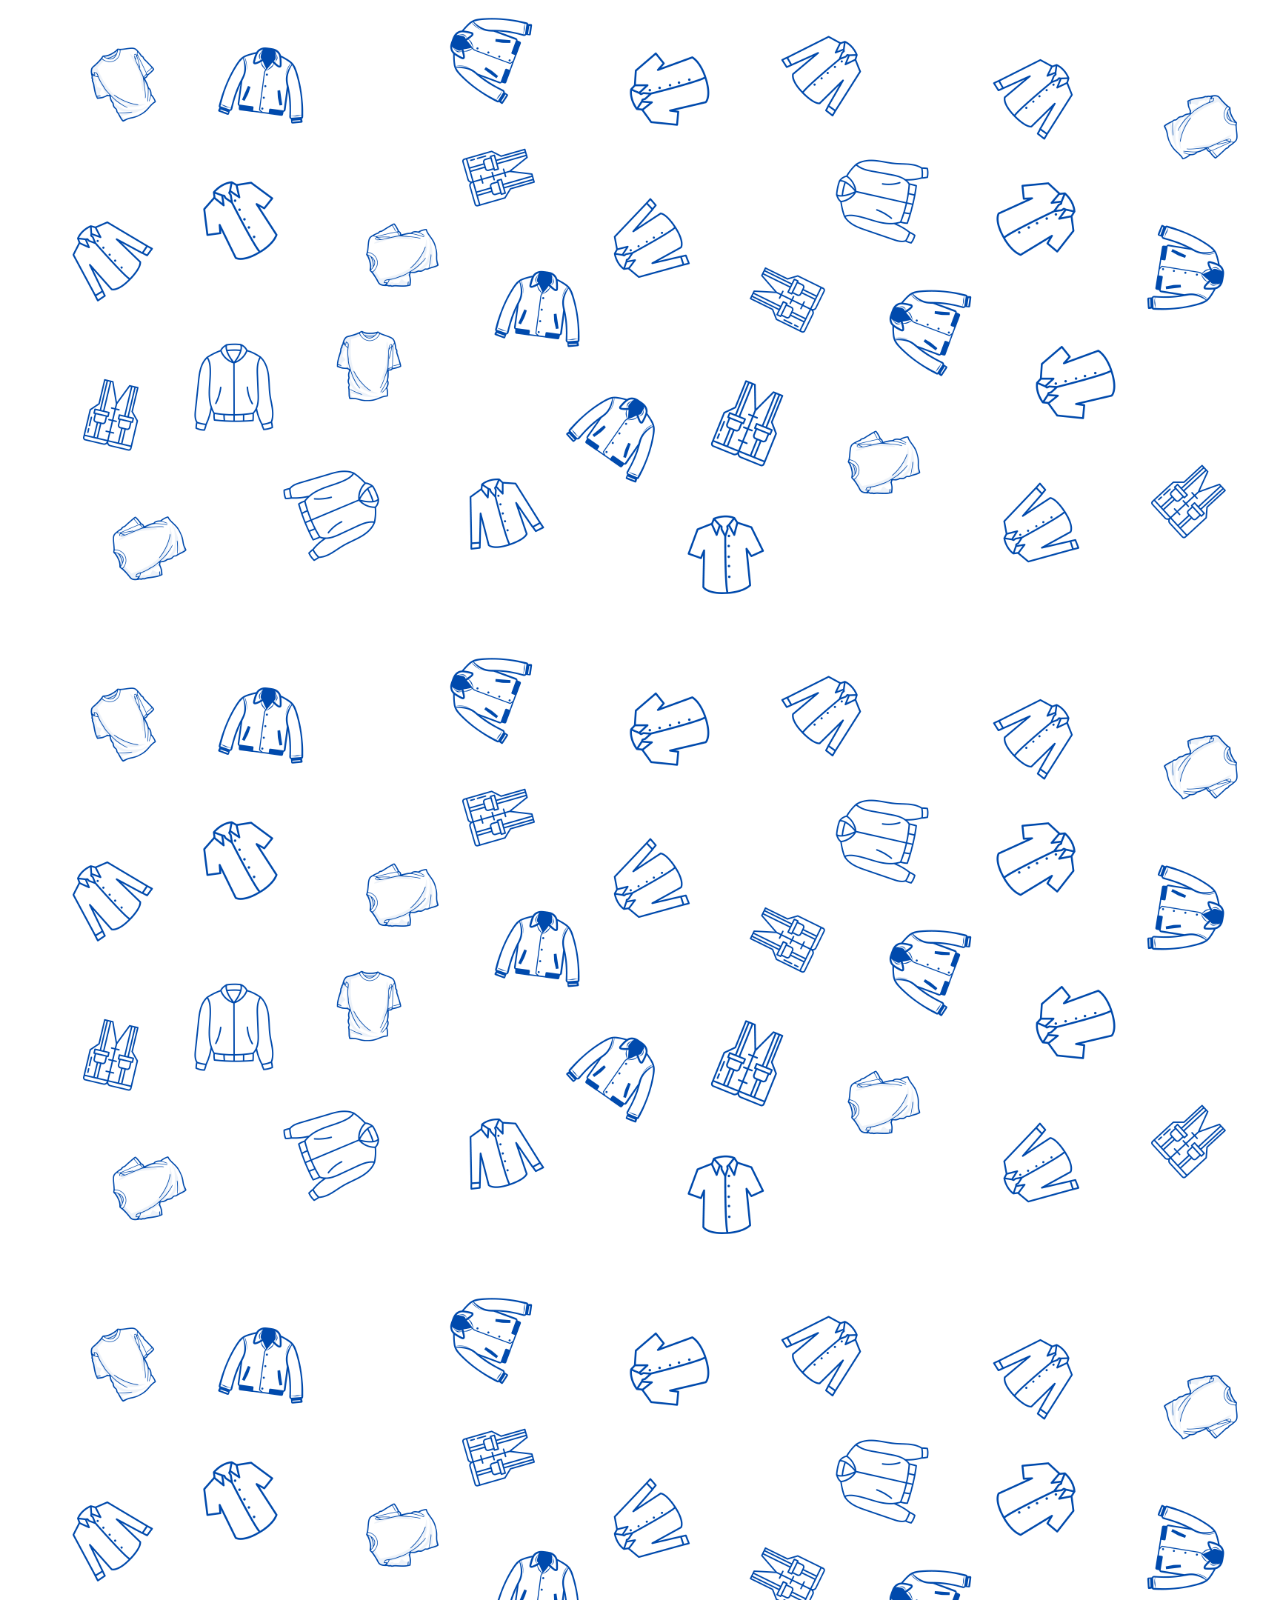
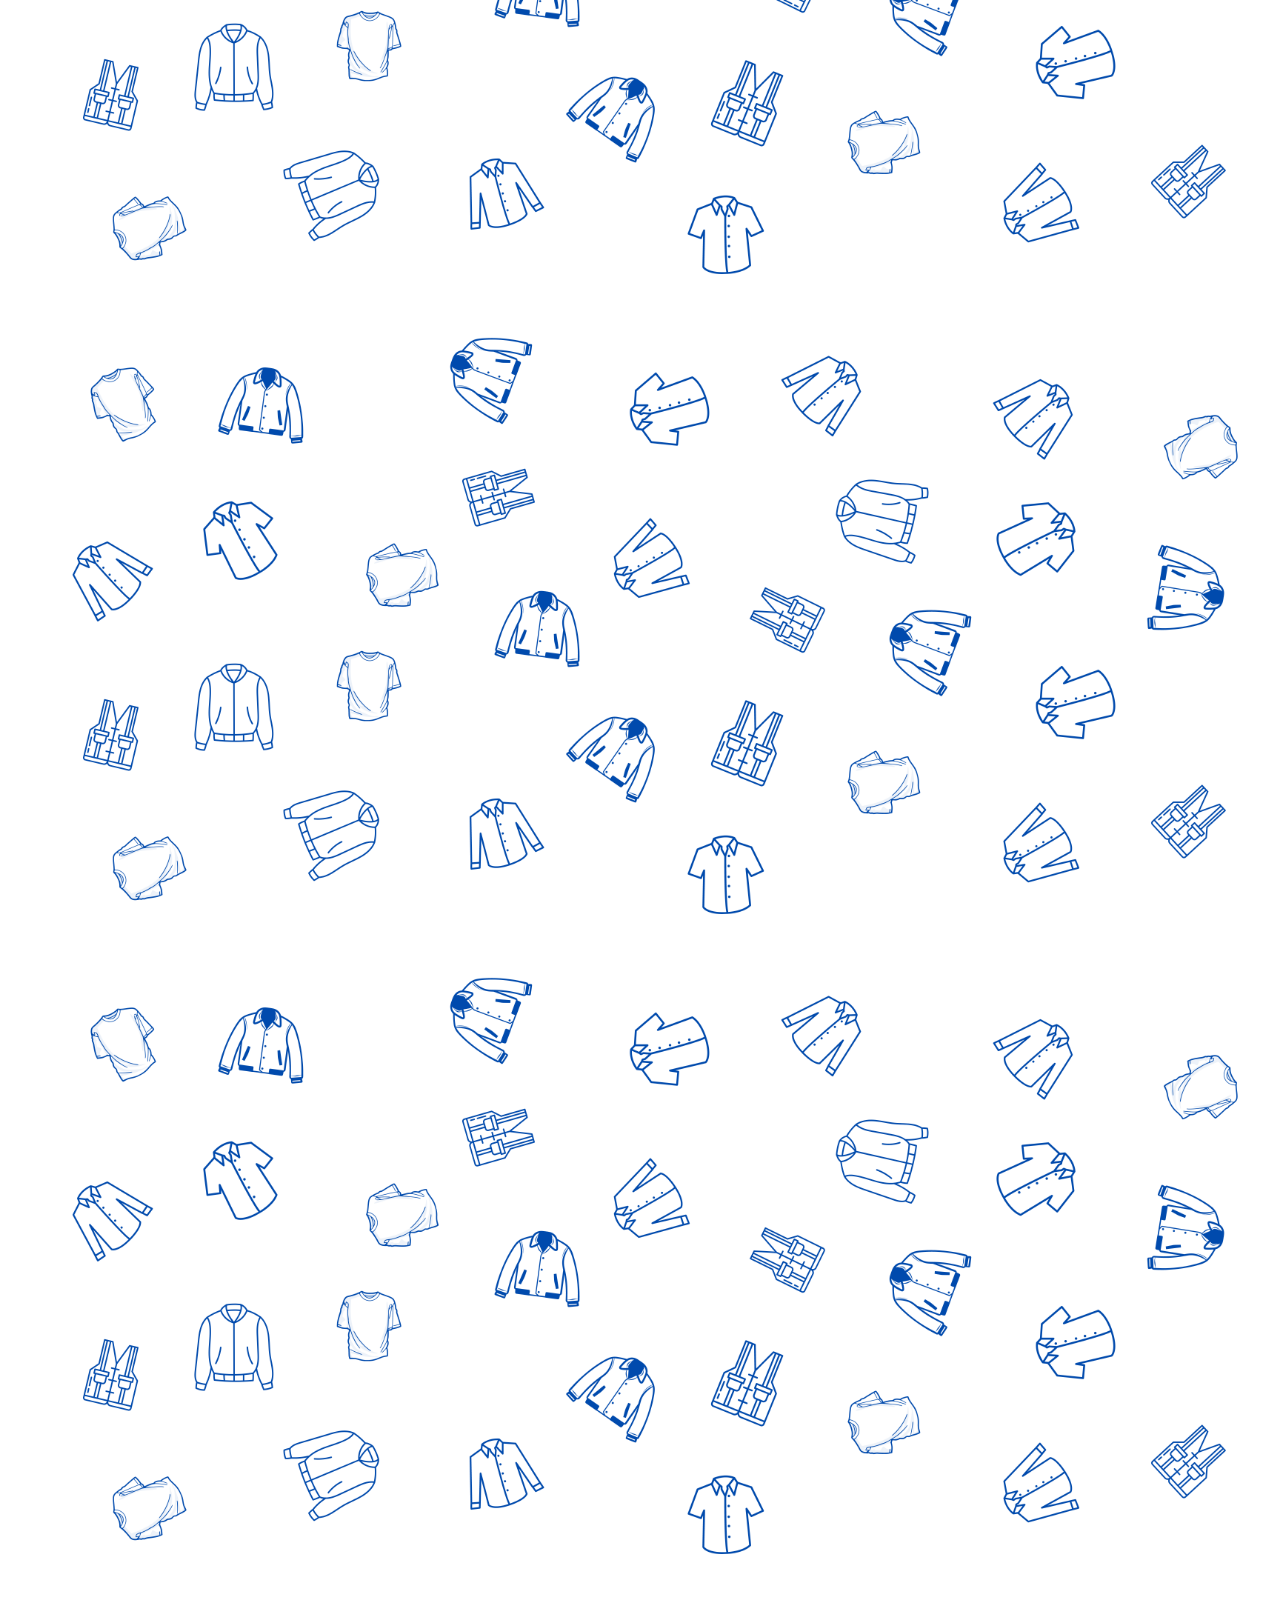
==== commit 85b0a34d: "Revisi Klien Section" ====
--- a/index.html
+++ b/index.html
@@ -695,9 +695,14 @@
     <!-- Kontak End -->
 
     <!-- Klien Start -->
-    <section class="klien m-5 lg:m-32 p-10 bg-gray-200">
-      <h2 class="text-center text-4xl font-semibold pb-8">Klien Kami</h2>
-      <div class="klien-img flex justify-center items-center gap-8 flex-wrap">
+    <section class="klien m-5 lg:m-32 p-10">
+      <h2 class="text-center text-4xl font-semibold pb-8 underline">
+        Klien Kami
+      </h2>
+      <div
+        id="klien-slider"
+        class="klien-img flex justify-center items-center gap-8 flex-wrap"
+      >
         <img src="img/logo-klien/bsi.png" alt="" class="w-72 h-64" />
         <img src="img/logo-klien/FKS_Food_logo.png" alt="" class="w-72 h-64" />
         <img
@@ -718,24 +723,32 @@
         <img
           src="img/logo-klien/Mie_kremez-Photoroom.png-Photoroom.png"
           alt=""
-          class="w-72 h-64"
+          class="w-72 h-64 hidden md:inline"
         />
         <img
           src="img/logo-klien/Suzuky-Photoroom.png-Photoroom.png"
           alt=""
-          class="w-72 h-64"
-        />
-        <img src="img/logo-klien/taro.png" alt="" class="w-72 h-64" />
-        <img src="img/logo-klien/telkomsel_Logo.png" alt="" class="w-72 h-56" />
+          class="w-72 h-64 hidden md:inline"
+        />
+        <img
+          src="img/logo-klien/taro.png"
+          alt=""
+          class="w-72 h-64 hidden md:inline"
+        />
+        <img
+          src="img/logo-klien/telkomsel_Logo.png"
+          alt=""
+          class="w-72 h-56 hidden md:inline"
+        />
         <img
           src="img/logo-klien/Uni_pembangunan_jakarta-Photoroom.png-Photoroom.png"
           alt=""
-          class="w-72 h-64"
+          class="w-72 h-64 hidden md:inline"
         />
         <img
           src="img/logo-klien/Yamaha-Photoroom.png-Photoroom.png"
           alt=""
-          class="w-72 h-64"
+          class="w-72 h-64 hidden md:inline"
         />
       </div>
     </section>
@@ -793,7 +806,6 @@
       </p>
       <a href="#" class="underline hidden lg:inline-block">Back to top</a>
     </footer>
-
     <script src="js/script.js"></script>
     <script>
       feather.replace();
